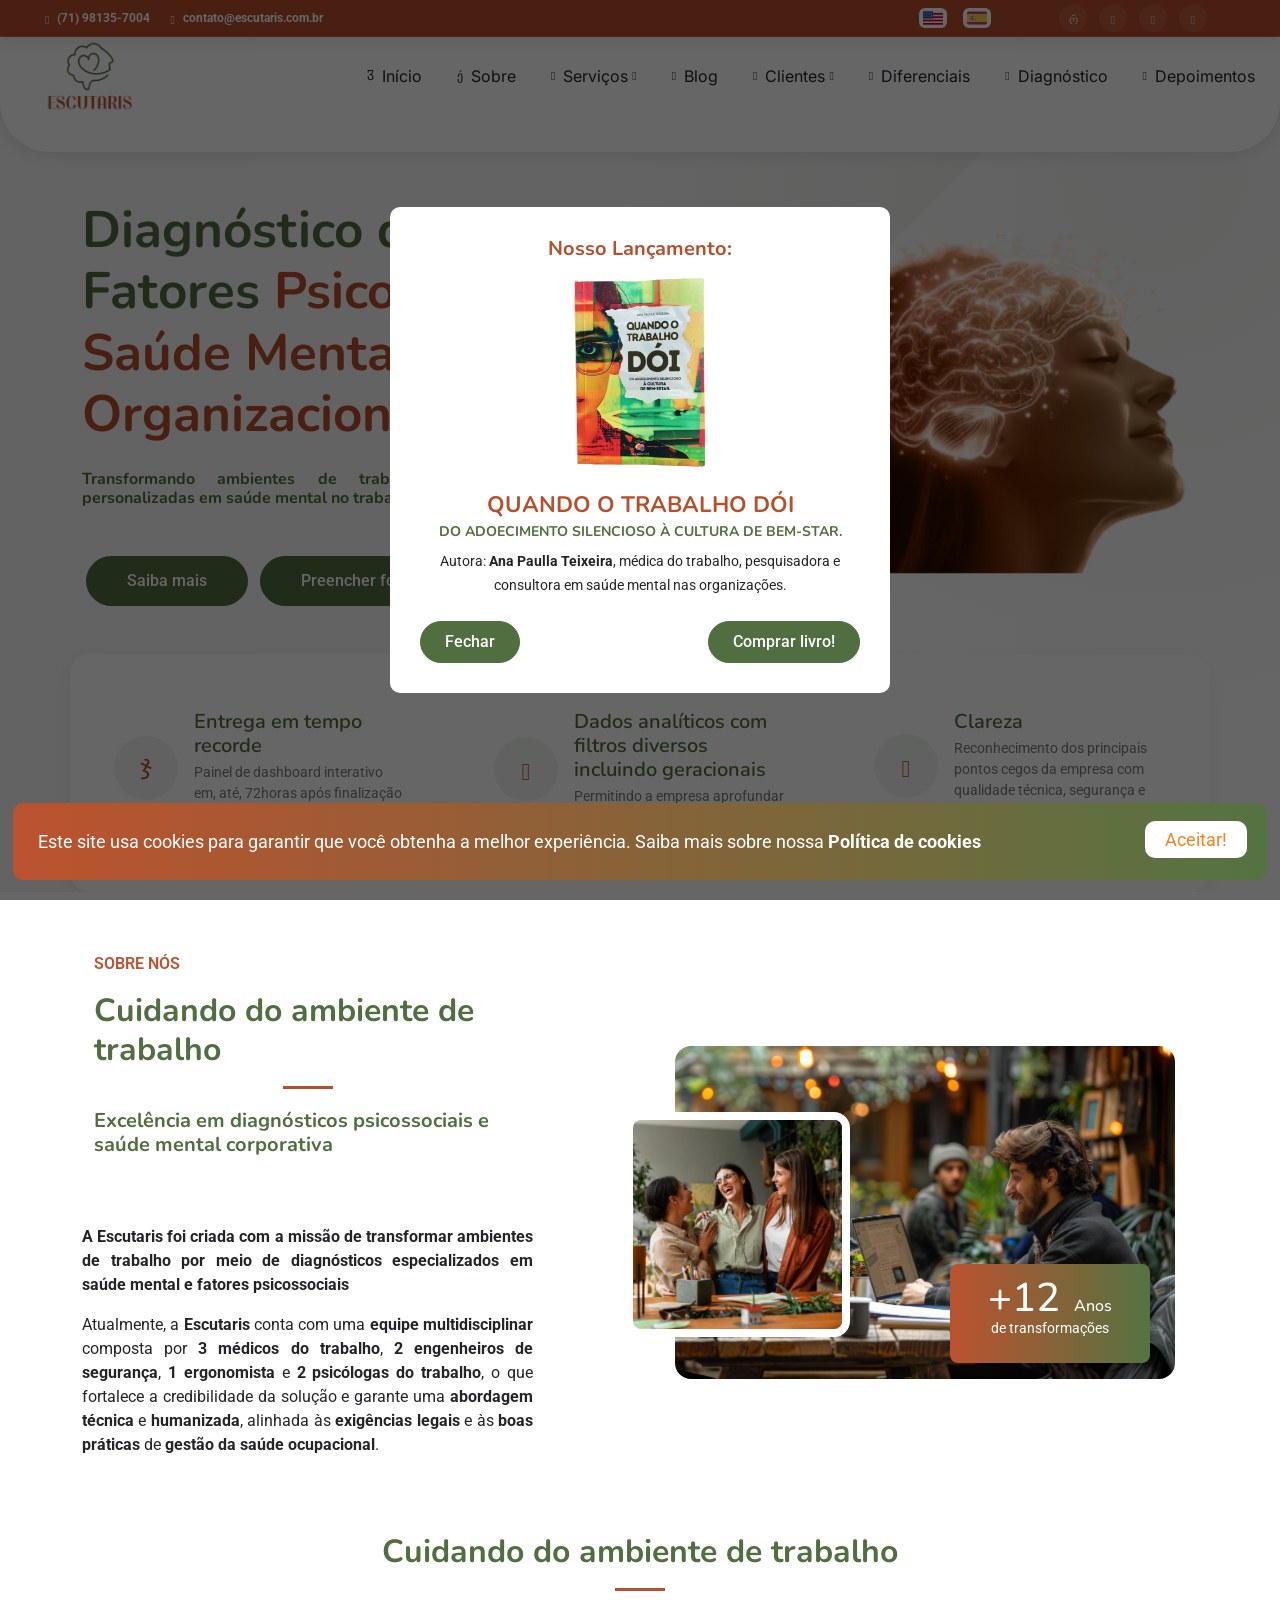
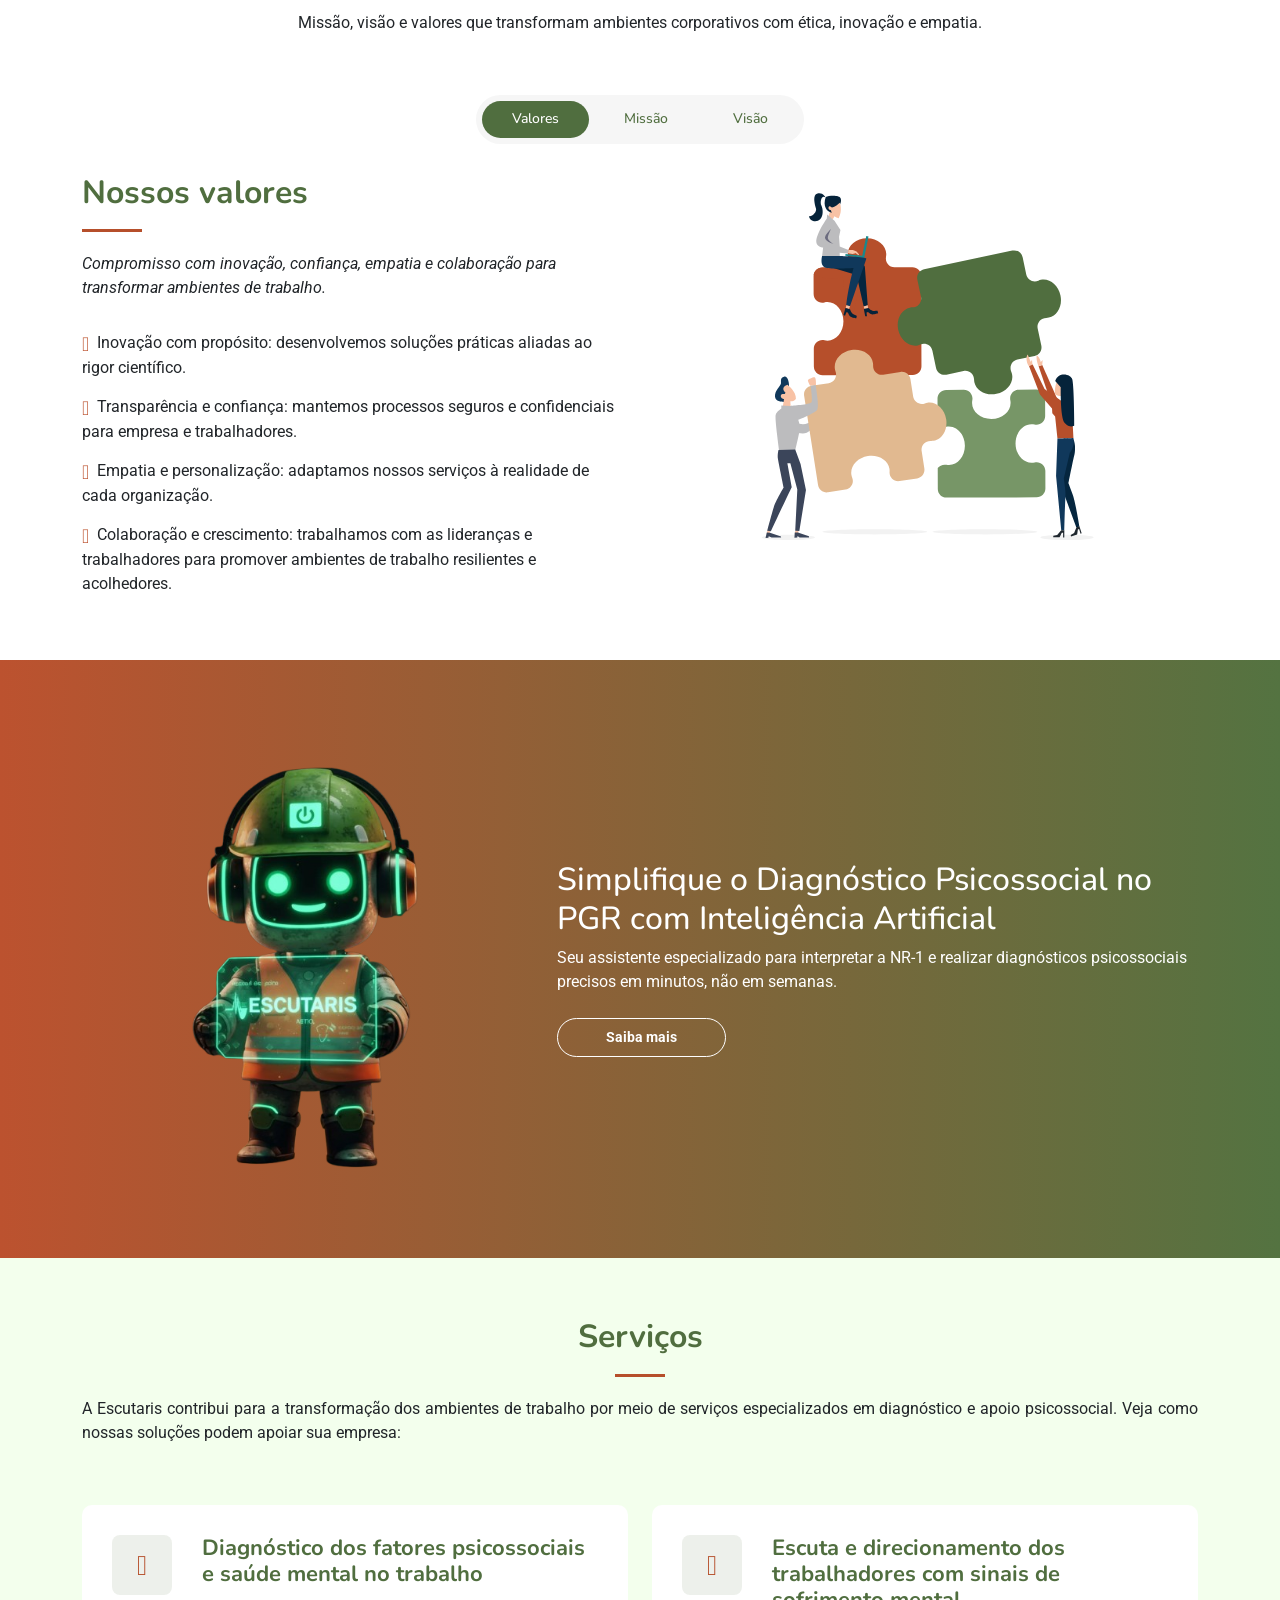
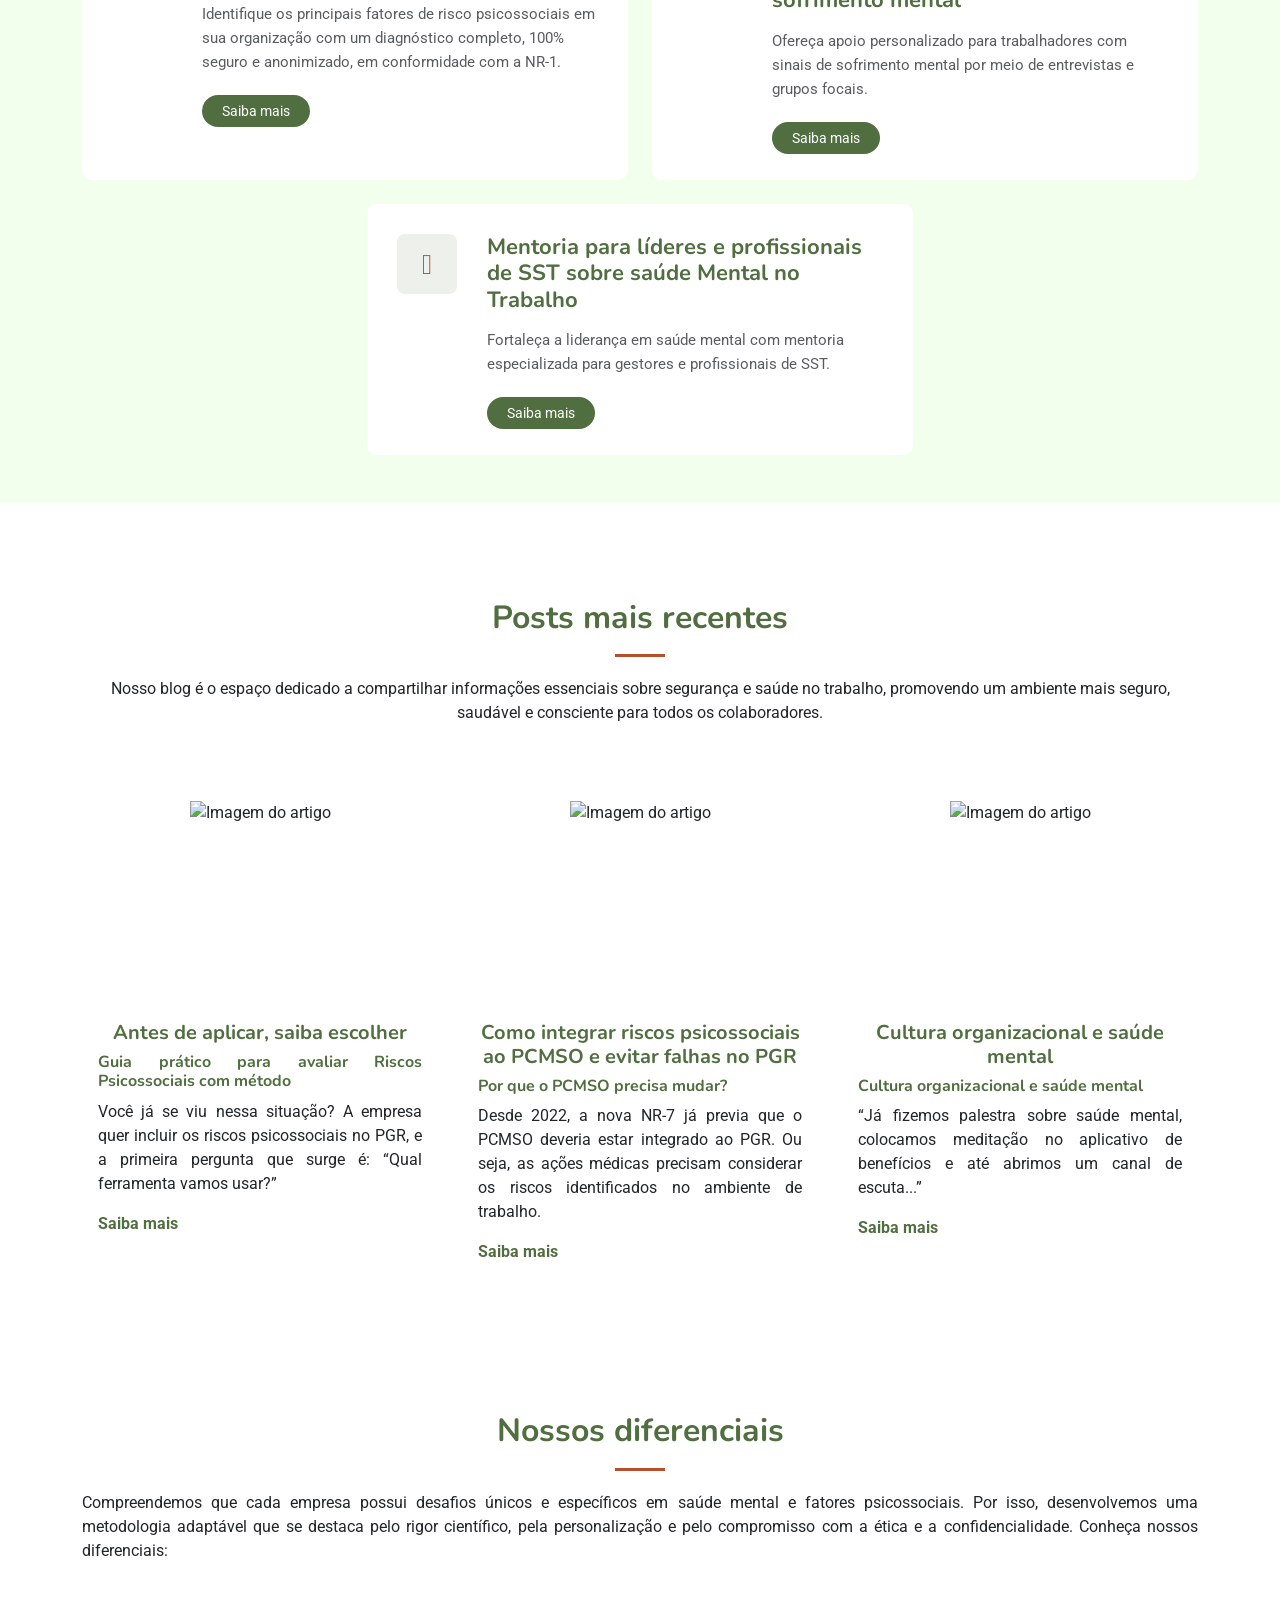
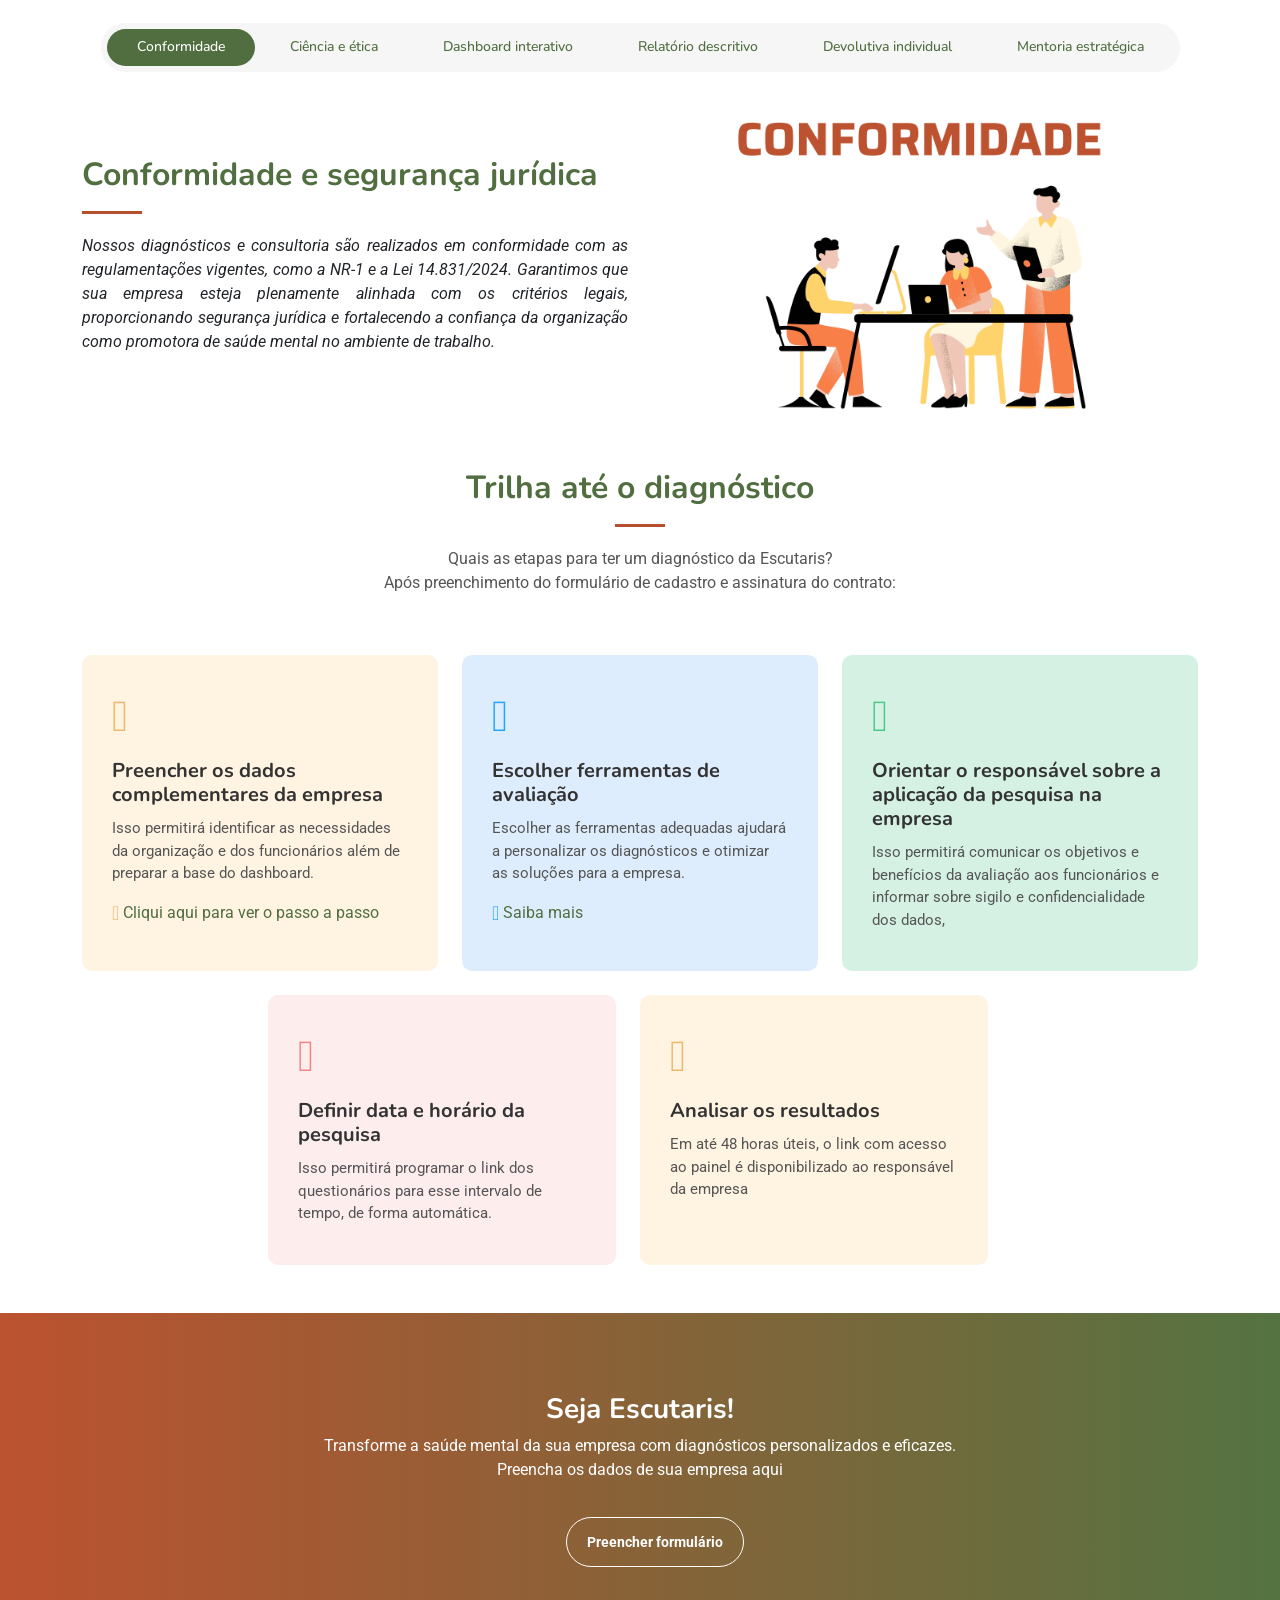
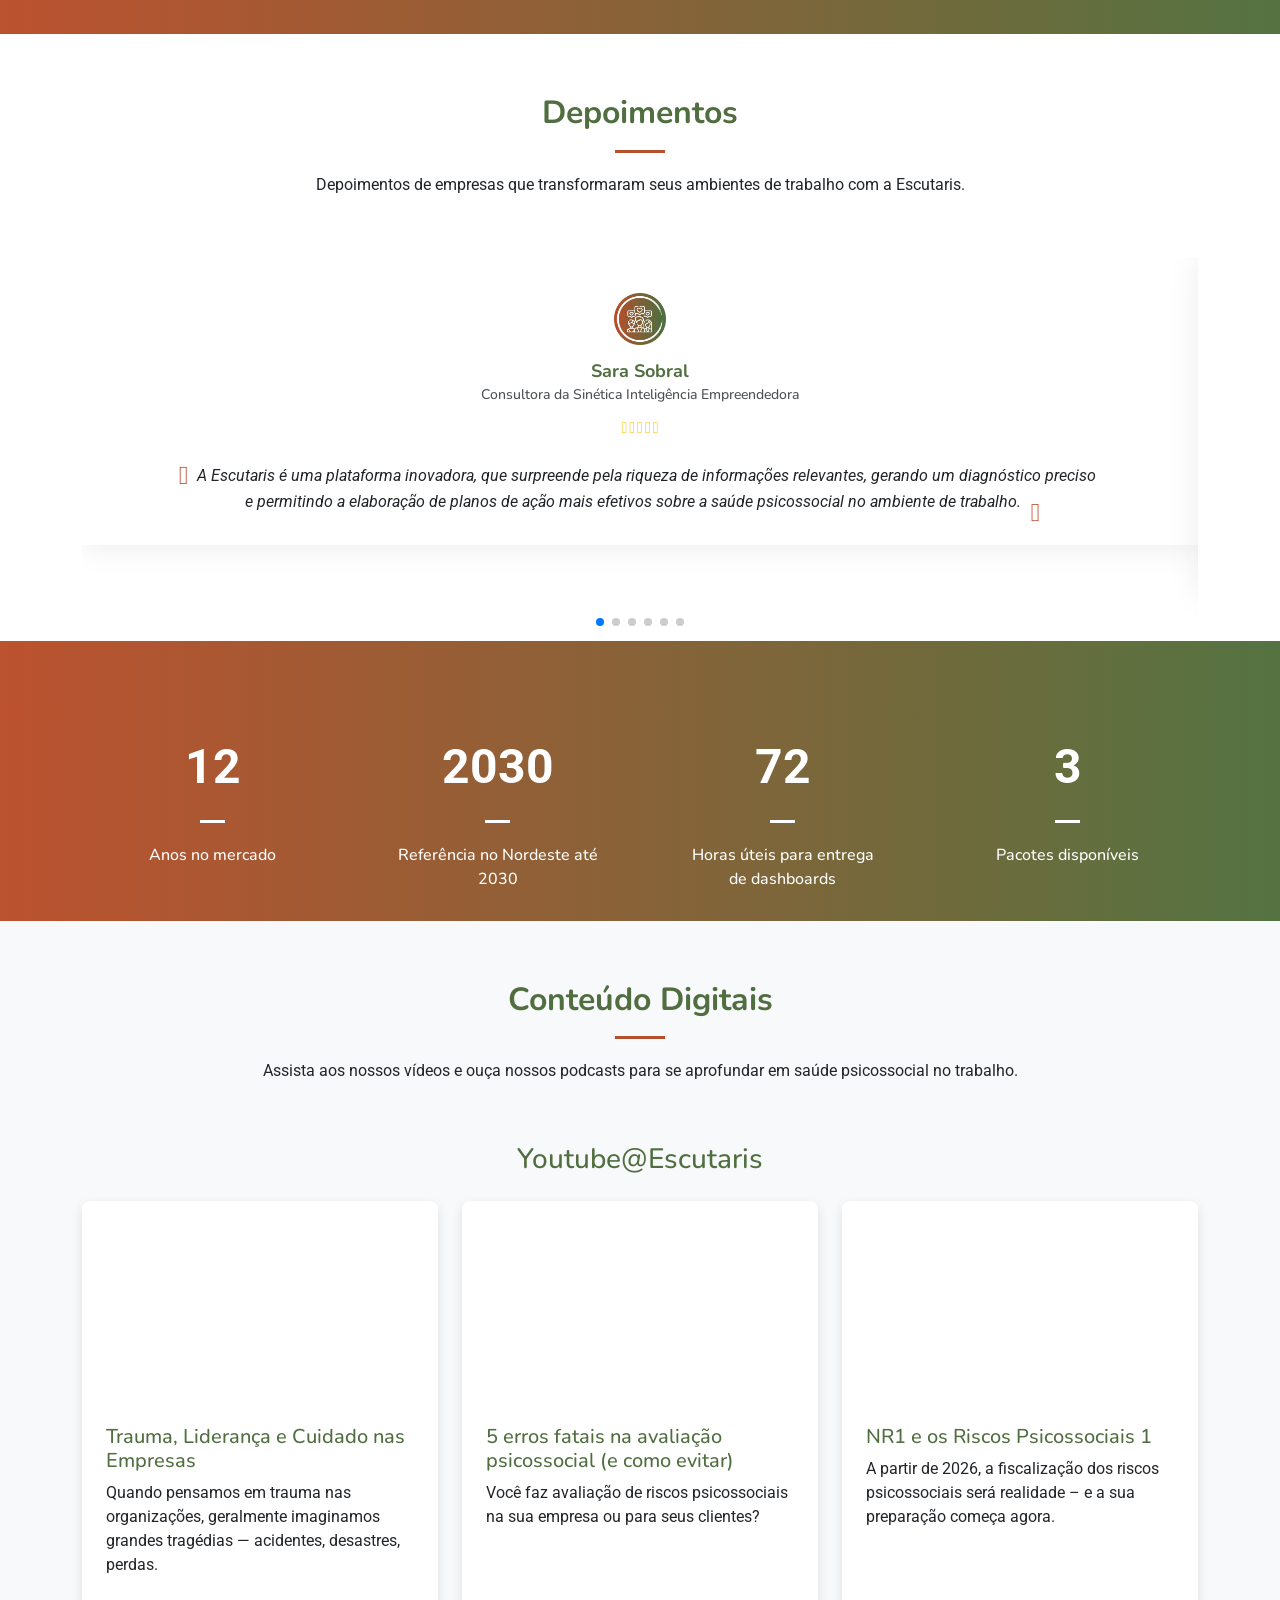
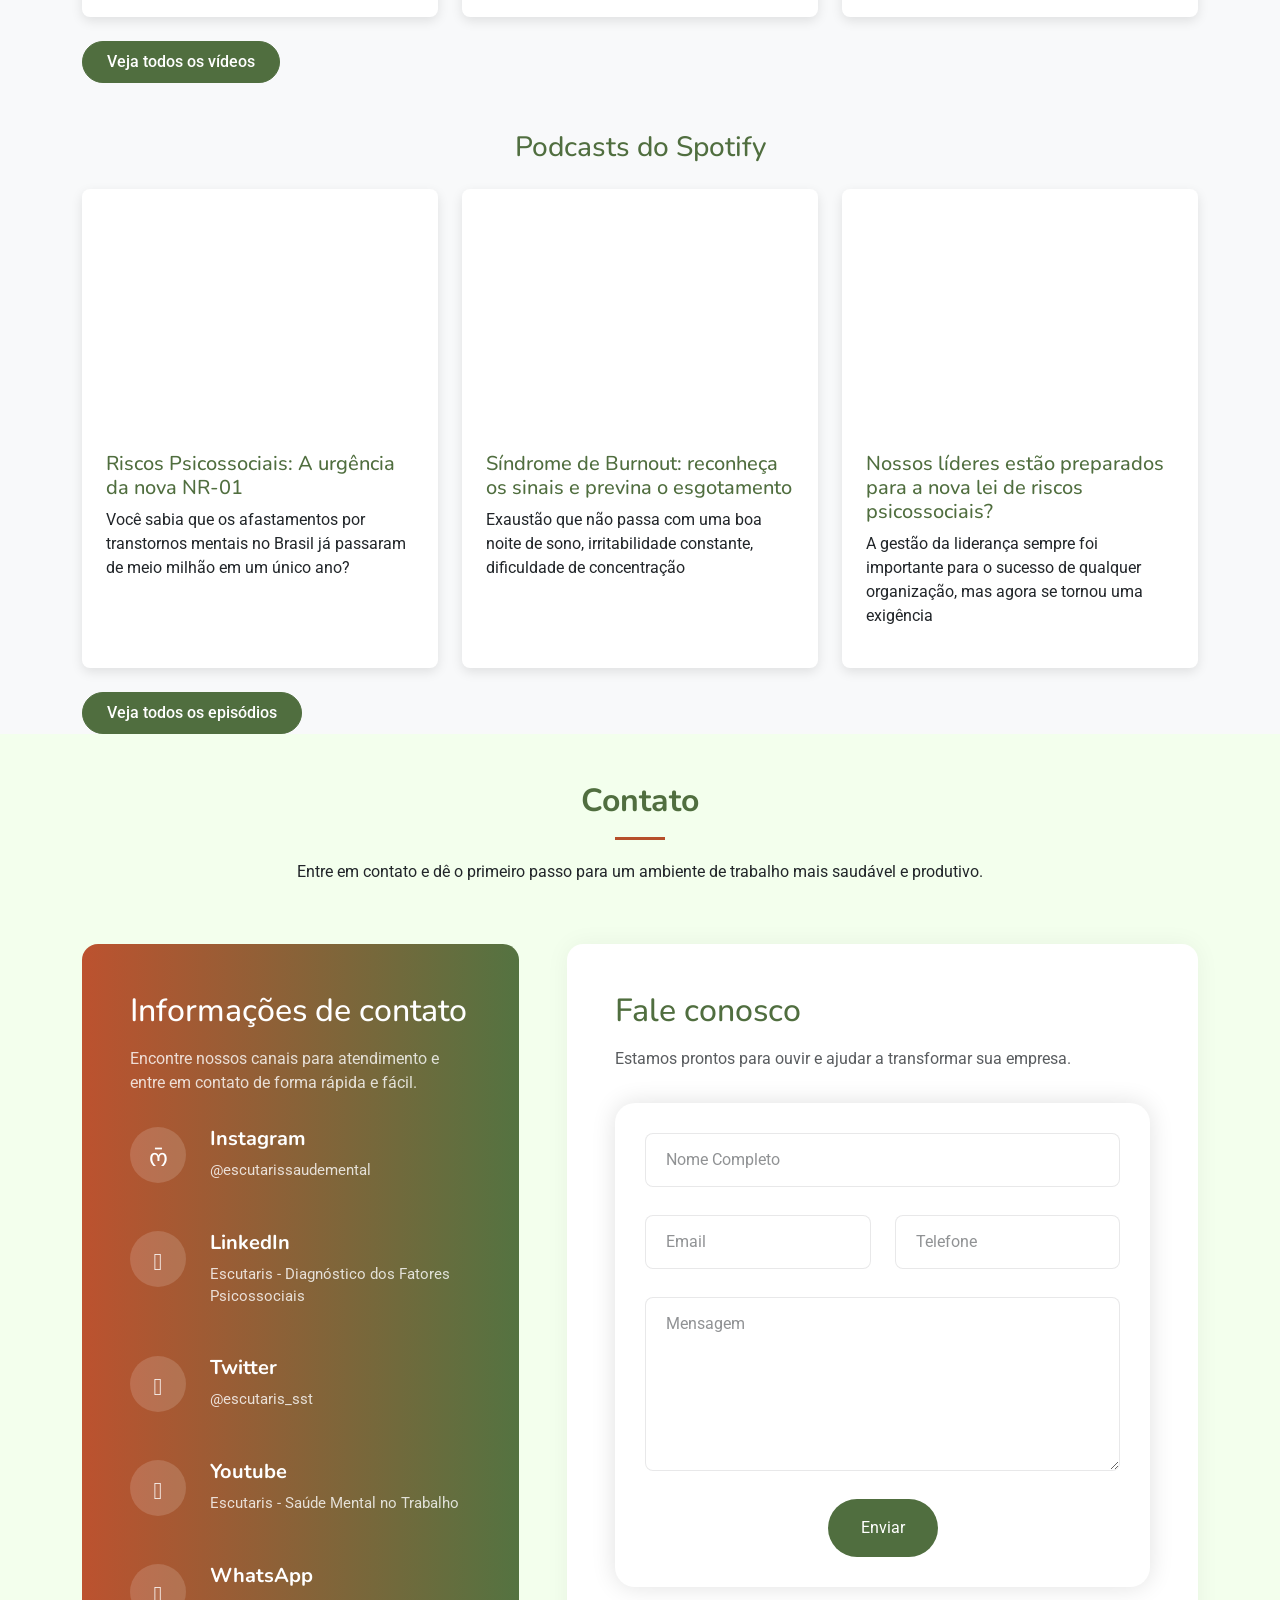
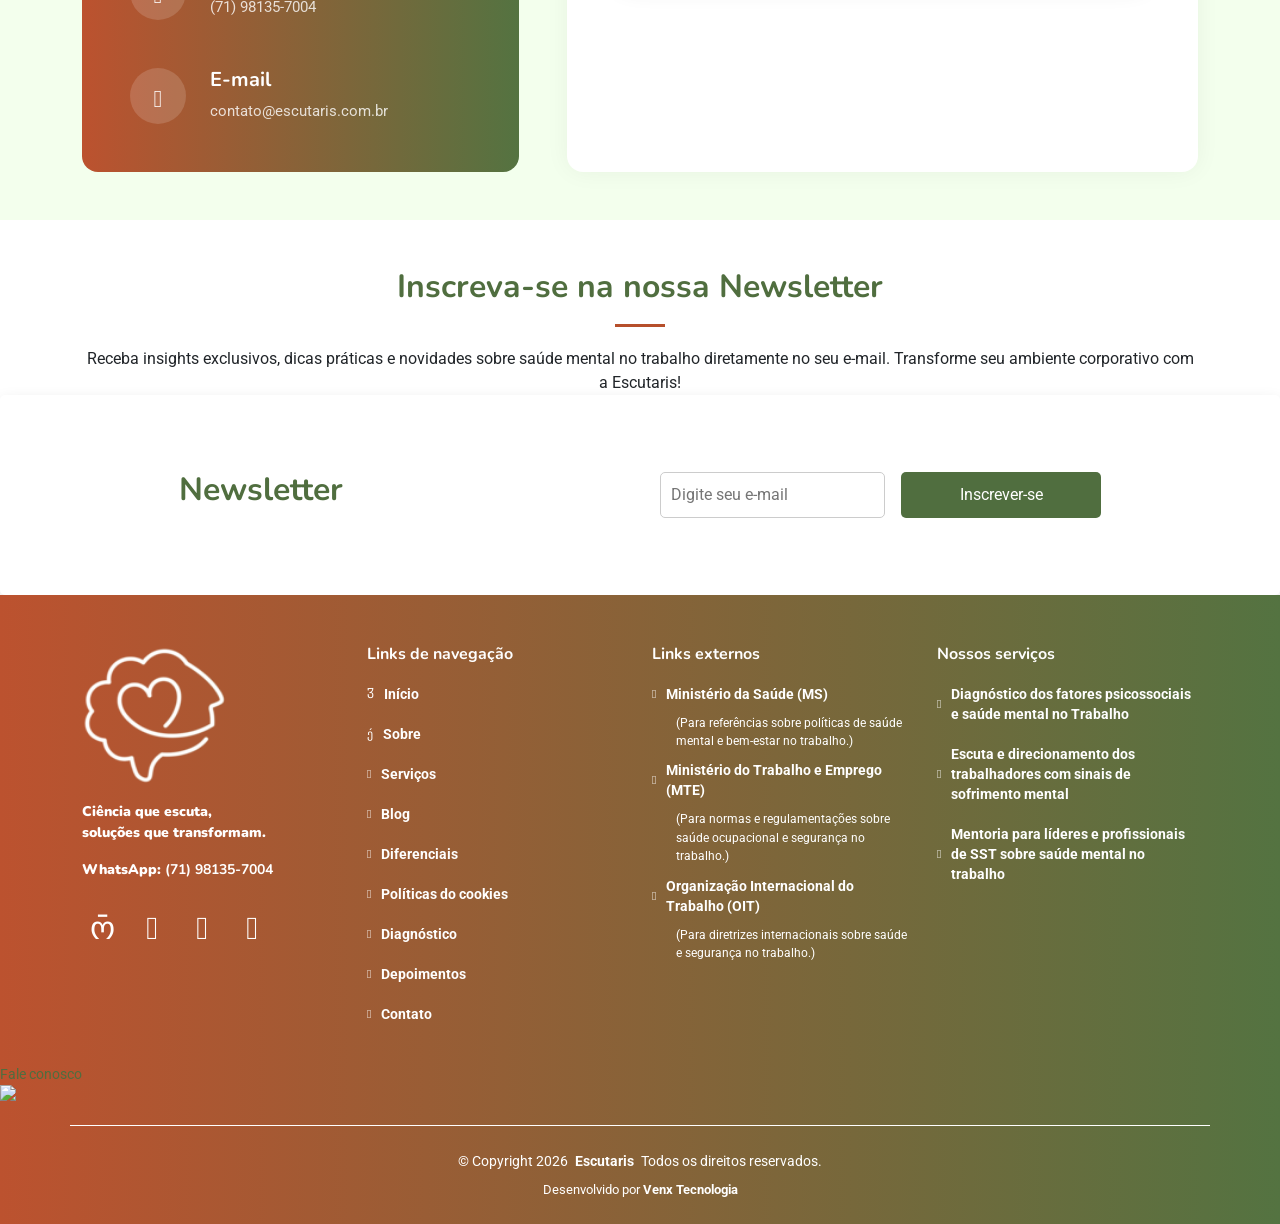
==== index.html @ 9916b284 "Initial clone of escutaris.com.br Co-Authored-By: Claude Sonnet 4.6 <noreply@anthropic.com>" ====
<!doctype html>
<html lang="pt-br">
  <head>
    <meta charset="utf-8" />
    <meta content="width=device-width, initial-scale=1.0" name="viewport" />

    <meta
      name="description"
      content="Diagnóstico dos Fatores Psicossociais, Saúde Mental e Clima Organizacional. Conheça a sua plataforma de BI orientada a dados!"
    />
    <!-- Keywords Aprimoradas -->
    <meta
      name="keywords"
      content="Escutaris, saúde mental corporativa, fatores psicossociais, diagnóstico organizacional, clima organizacional, bem-estar no trabalho, Dra. Ana Paula Teixeira, psicologia organizacional, gestão de saúde ocupacional, prevenção de burnout, qualidade de vida no trabalho, produtividade e saúde mental, análise psicossocial, ferramentas de diagnóstico organizacional"
    />
    <meta
      name="google-site-verification"
      content="google-site-verification=sATAlucOfeNUeeacHFWyegoC4knI8w6VWpetKAq-tic"
    />
    <title>
      Escutaris | Diagnóstico de Fatores Psicossociais e Saúde Mental
      Corporativa
    </title>
    <!-- Open Graph / Social Media -->
    <meta
      property="og:title"
      content="Escutaris | Saúde Mental e Clima Organizacional"
    />
    <meta
      property="og:description"
      content="Diagnóstico especializado em fatores psicossociais para ambientes de trabalho mais saudáveis e produtivos."
    />
    <meta property="og:type" content="website" />
    <meta property="og:url" content="https://www.escutaris.com.br" />
    <meta
      property="og:image"
      content="https://www.escutaris.com.br/assets/img/logo-escutaris-social.jpg"
    />
    <meta property="og:site_name" content="Escutaris" />

    <!-- Twitter Card -->
    <meta name="twitter:card" content="summary_large_image" />
    <meta
      name="twitter:title"
      content="Escutaris | Soluções em Saúde Mental Corporativa"
    />
    <meta
      name="twitter:description"
      content="Ferramentas científicas para diagnóstico e melhoria do clima organizacional e bem-estar no trabalho."
    />
    <meta
      name="twitter:image"
      content="https://www.escutaris.com.br/assets/img/logo-escutaris-twitter.jpg"
    />
    <!-- Google tag (gtag.js) -->
    <script
      async
      src="https://www.googletagmanager.com/gtag/js?id=AW-16879349391"
    ></script>
    <script>
      window.dataLayer = window.dataLayer || [];
      function gtag() {
        dataLayer.push(arguments);
      }
      gtag("js", new Date());

      gtag("config", "AW-16879349391");
    </script>
    <!-- Favicons -->
    <!-- <link href="assets/img/Group (4).png" rel="icon" />
    <link href="assets/img/apple-touch-icon.png" rel="apple-touch-icon" /> -->
    <!-- Canonical URL -->
    <link rel="canonical" href="index.html" />
    <link
      rel="shortcut icon"
      href="assets/img/logo-escutaris-removebg-preview.png"
      type="image/x-icon"
    />

    <!-- Fonts -->
    <link href="https://fonts.googleapis.com" rel="preconnect" />
    <link href="https://fonts.gstatic.com" rel="preconnect" crossorigin />
    <link
      href="https://fonts.googleapis.com/css2?family=Roboto:ital,wght@0,100;0,300;0,400;0,500;0,700;0,900;1,100;1,300;1,400;1,500;1,700;1,900&family=Inter:wght@100;200;300;400;500;600;700;800;900&family=Nunito:ital,wght@0,200;0,300;0,400;0,500;0,600;0,700;0,800;0,900;1,200;1,300;1,400;1,500;1,600;1,700;1,800;1,900&display=swap"
      rel="stylesheet"
    />

    <!-- Vendor CSS Files -->
    <link
      href="assets/vendor/bootstrap/css/bootstrap.min.css"
      rel="stylesheet"
    />

    <link
      href="assets/vendor/bootstrap-icons/bootstrap-icons.css"
      rel="stylesheet"
    />

    <link href="assets/vendor/aos/aos.css" rel="stylesheet" />

    <link
      href="assets/vendor/glightbox/css/glightbox.min.css"
      rel="stylesheet"
    />

    <link href="assets/vendor/swiper/swiper-bundle.min.css" rel="stylesheet" />

    <!-- Main CSS File -->
    <link href="assets/css/main.css" rel="stylesheet" />

    <!-- Schema Markup for Organization -->
    <script type="application/ld+json">
      {
        "@context": "https://schema.org",
        "@type": "Organization",
        "name": "Escutaris",
        "url": "https://www.escutaris.com.br",
        "logo": "https://www.escutaris.com.br/assets/img/logo-escutaris-removebg-preview.png",
        "description": "Plataforma de diagnóstico especializado em fatores psicossociais e saúde mental no ambiente de trabalho",
        "sameAs": [
          "https://www.linkedin.com/company/escutaris",
          "https://www.instagram.com/escutaris"
        ]
      }
    </script>

    <!-- CSS Crítico para elementos visíveis inicialmente (Hero e Topbar) -->
    <style>
      /* Estilos críticos mínimos para evitar layout shift e renderizar rápido */
      body {
        margin: 0;
        font-family: "Roboto", sans-serif;
        padding-top: 60px; /* Altura aproximada do header fixo */
      }
      .hero-image img {
        max-width: 100%;
        height: auto;
      }

      /* Garantir que imagens tenham dimensões */
      img {
        max-width: 100%;
        height: auto;
        display: block;
      }
      /* Estatísticas rápidas */
      .stats-row .stat-item {
        display: flex;
        align-items: center;
        gap: 1rem;
      }
      .stat-icon i {
        font-size: 2rem;
        color: #b64f2b;
      }
    </style>

    <script src="https://cdn.pagesense.io/js/919211394/00b4803addb94da7bd4c3125e5ad3792.js"></script>

  </head>

  <body class="index-page">
    <!-- Popup HTML -->
    <div id="escutaris-popup" class="popup-overlay">
      <div class="popup-content">
        <h5 class="fw-bold" style="color: #b64f2b">Nosso Lançamento:</h5>
        <img
          src="assets/img/livro.png"
          width="150"
          height="auto"
          class="m-auto"
          alt="Livro Quando o Trabalho Dói"
          loading="lazy"
        />
        <!-- <div class="mt-2">Nossas redes sociais</div> -->
        <!-- <div class="topbar-social justify-content-center">
          <a
            href="https://www.instagram.com/escutarissaudemental/"
            target="_blank"
            title="Instagram"
            ><i class="bi bi-instagram text-primary"></i
          ></a>
          <a
            href="https://www.linkedin.com/in/escutaris"
            target="_blank"
            title="Linkedin"
            ><i class="bi bi-linkedin text-primary"></i
          ></a>
          <a href="https://x.com/escutaris_sst" target="_blank" title="Twitter"
            ><i class="bi bi-twitter text-primary"></i
          ></a>
          <a
            href="https://www.youtube.com/@Escutaris"
            target="_blank"
            title="Youtube"
            ><i class="bi bi-youtube text-primary"></i
          ></a>
        </div> -->
        <h2 class="fw-bold mt-3 text-uppercase" style="color: #b64f2b">
          Quando o trabalho Dói
        </h2>
        <h6
          class="fw-bold text-uppercase"
          style="font-size: 14px; margin-top: -15px"
        >
          Do adoecimento silencioso à cultura de bem-star.
        </h6>
        <small class=""
          >Autora: <strong>Ana Paulla Teixeira</strong>, médica do trabalho,
          pesquisadora e consultora em saúde mental nas organizações.</small
        >

        <div class="d-flex justify-content-between mt-4">
          <button class="btn btn-danger btn btn-primary" onclick="closePopup()">
            Fechar
          </button>
          <a
            href="https://www.praxedeslivros.com/quando-o-trabalho-doi-do-adoecimento-silencioso-a-cultura-de-bem-estar-1-ed2025"
            target="_blank"
            class="btn btn-primary"
            ><i class="fa fa-spotify"></i> Comprar livro!</a
          >
        </div>
      </div>
    </div>

    <!-- Popup HTML -->
    <!-- <div id="escutaris-popup" class="popup-overlay">
      <div class="popup-content">
        <img
          src="assets/img/logo-cookies-removebg-preview.png"
          width="150px"
          alt=""
        />
        <div class="mt-2">Nossas redes sociais</div>
        <div class="topbar-social justify-content-center">
          <a
            href="https://www.instagram.com/escutarissaudemental/"
            target="_blank"
            title="Instagram"
            ><i class="bi bi-instagram text-primary"></i
          ></a>
          <a
            href="https://www.linkedin.com/in/escutaris"
            target="_blank"
            title="Linkedin"
            ><i class="bi bi-linkedin text-primary"></i
          ></a>
          <a href="https://x.com/escutaris_sst" target="_blank" title="Twitter"
            ><i class="bi bi-twitter text-primary"></i
          ></a>
          <a
            href="https://www.youtube.com/@Escutaris"
            target="_blank"
            title="Youtube"
            ><i class="bi bi-youtube text-primary"></i
          ></a>
        </div>
        <img
          src="assets/img/pop-up-removebg-preview.png"
          alt="Imagem Escutaris"
          class="popup-image"
        />
        <h2 class="fw-bold mt-3" style="color: #b64f2b">
          Bastidores Emocionais Corporativos
        </h2>
        <h5 class="fw-bold">Desvendando o Guia Oficial:</h5>
        <p class="">Fatores Psicossociais e a Nova NR-1</p>

        <div class="d-flex justify-content-between">
          <button class="btn btn-danger btn btn-primary" onclick="closePopup()">
            Fechar
          </button>
          <a
            href="https://open.spotify.com/episode/48g8g6cFAh7QSJmAu8zU9H?si=Whg3_ll3RIe4-dl4s2gVeA"
            target="_blank"
            class="btn btn-primary"
            ><i class="fa fa-spotify"></i> Ouvir no Spotify</a
          >
        </div>
      </div>
    </div> -->

    <!-- HTML da TopBar -->
    <div class="topbar-premium" id="topbar-premium">
      <div class="topbar-content">
        <div class="topbar-left">
          <!-- <span class="topbar-promo">
            <i class="fas fa-gift"></i> PROMOÇÃO ESPECIAL: 20% OFF HOJE
          </span> -->
          <a
            href="https://api.whatsapp.com/send?phone=5571981357004&text=Olá, gostaria de saber mais sobre seus serviços!"
            target="_blank"
            class="text-white fw-bold"
          >
            <div class="topbar-contact">
              <i class="bi bi-whatsapp text-white"></i>
              <span>(71) 98135-7004 </span>
            </div>
          </a>
          <a
            href="mailto:contato@escutaris.com.br?subject=Orçamento&body=Gostaria de solicitar um orçamento para:"
            class="text-white fw-bold"
          >
            <div class="topbar-contact">
              <i class="bi bi-envelope text-white"></i>
              <span>contato@escutaris.com.br</span>
            </div>
          </a>
        </div>

        <div class="topbar-right">
          <div class="d-flex flex-column">
            <div class="d-flex mx-lg-5">
              <div class="bg-white rounded px-1">
                <a
                  href="index.html#"
                  onclick="
                    doGTranslate('pt|en');
                    return false;
                  "
                  title="English"
                  class="gflag text-translator nturl"
                >
                  <img
                    src="assets/img/estadosunidos.png"
                    width="20"
                    height="20"
                    alt="English"
                  />
                </a>
              </div>

              <div class="mx-2"></div>

              <div class="bg-white rounded px-1">
                <a
                  href="index.html#"
                  onclick="
                    doGTranslate('pt|es');
                    return false;
                  "
                  title="French"
                  class="gflag text-translator nturl"
                >
                  <img
                    src="assets/img/espanha.svg"
                    width="20"
                    height="20"
                    alt="Espanha"
                  />
                </a>
              </div>
            </div>
          </div>
          <div class="topbar-social">
            <a
              href="https://www.instagram.com/escutarissaudemental/"
              target="_blank"
              title="Instagram"
              ><i class="bi bi-instagram"></i
            ></a>
            <a
              href="https://www.linkedin.com/in/escutaris"
              target="_blank"
              title="Linkedin"
              ><i class="bi bi-linkedin"></i
            ></a>
            <a
              href="https://x.com/escutaris_sst"
              target="_blank"
              title="Twitter"
              ><i class="bi bi-twitter text-white"></i
            ></a>
            <a
              href="https://www.youtube.com/@Escutaris"
              target="_blank"
              title="Youtube"
              ><i class="bi bi-youtube"></i
            ></a>
          </div>
          <button class="topbar-close" onclick="closeTopbar()" title="Fechar">
            <i class="fas fa-times"></i>
          </button>
        </div>
      </div>
    </div>


    <!-- Indicados para profissionais de SST e Líderes das empresas-->
    <header id="header" class="header d-flex align-items-center fixed-top">
      <div
        class="header-container container-fluid position-relative d-flex align-items-center justify-content-between py-3"
      >
        <a
          href="index.html"
          class="logo d-flex align-items-center me-auto me-xl-0"
        >
          <img
            src="assets/img/Logo&#32;Escutaris&#32;-&#32;Colorido.png"
            width="120"
            height="auto"
            alt="Logo Escutaris"
          />
        </a>

        <nav id="navmenu" class="navmenu">
          <ul>
            <li>
              <a href="index.html#" class="active"
                ><i class="bi bi-house-door me-2"></i>Início</a
              >
            </li>
            <li>
              <a href="index.html#sobre-nos"
                ><i class="bi bi-info-circle me-2"></i>Sobre</a
              >
            </li>
            <li class="dropdown">
              <a href="index.html#servicos">
                <i class="bi bi-briefcase me-2"></i><span>Serviços</span>
                <i class="bi bi-chevron-down toggle-dropdown ms-1"></i>
              </a>
              <ul>
                <li>
                  <a
                    href="diagnostico-dos-fatores-psicossociais-e-saude-mental-no-trabalho.html"
                  >
                    <i class="bi bi-clipboard-pulse me-2"></i>Diagnóstico dos
                    fatores psicossociais e saúde mental no trabalho
                  </a>
                </li>
                <li>
                  <a
                    href="escuta-e-direcionamento-dos-trabalhadores-com-sinais-de-sofrimento-mental.html"
                  >
                    <i class="bi bi-ear me-2"></i>Escuta e direcionamento dos
                    trabalhadores com sinais de sofrimento mental
                  </a>
                </li>
                <li>
                  <a
                    href="mentoria-para-lideres-e-profissionais-de-sst-sobre-saude-mental-no-trabalho.html"
                  >
                    <i class="bi bi-people me-2"></i>Mentoria para líderes e
                    profissionais de SST sobre saúde mental no trabalho
                  </a>
                </li>
              </ul>
            </li>
            <li>
              <a href="blog/blog.html"
                ><i class="bi bi-journal-text me-2"></i>Blog</a
              >
            </li>
            <li class="dropdown">
              <a href="index.html#">
                <i class="bi bi-person-check me-2"></i><span>Clientes</span>
                <i class="bi bi-chevron-down toggle-dropdown ms-1"></i>
              </a>
              <ul>
                <li>
                  <a
                    href="https://forms.zohopublic.com/escutaris/form/FRCADI02DADOSCLIENTE/formperma/_SnO2fY0hITLxxMX72D8CAo43LXGNdRBtnPpMnWy1Pw"
                    target="_blank"
                  >
                    <i class="bi bi-pencil-square me-2"></i>Preencher formulário
                  </a>
                </li>
                <li>
                  <a href="passo-a-passo-do-cliente.html" target="_blank">
                    <i class="bi bi-signpost me-2"></i>Passo a passo -
                    Formulário de cadastro de clientes
                  </a>
                </li>
              </ul>
            </li>
            <li>
              <a href="index.html#diferencias"
                ><i class="bi bi-stars me-2"></i>Diferenciais</a
              >
            </li>
            <li>
              <a href="index.html#diagnostico"
                ><i class="bi bi-clipboard-data me-2"></i>Diagnóstico</a
              >
            </li>
            <li>
              <a href="index.html#depoimentos"
                ><i class="bi bi-chat-quote me-2"></i>Depoimentos</a
              >
            </li>
            <!-- <li>
              <a href="#faq"><i class="bi bi-question-circle me-2"></i>FAQ</a>
            </li> -->
          </ul>
          <i class="mobile-nav-toggle d-xl-none bi bi-list"></i>
        </nav>
      </div>
    </header>

    <main class="main">
      <!-- Hero Section -->
      <section id="hero" class="hero">
        <div class="container">
          <div class="row align-items-center">
            <div class="col-lg-6">
              <div class="hero-content">
                <!-- <div class="company-badge mb-4">
                  <i class="bi bi-gear-fill me-2"></i>
                  Escutaris
                </div> -->

                <h1 class="mb-4">
                  Diagnóstico dos Fatores
                  <span class="accent-text"
                    >Psicossociais, Saúde Mental e Clima Organizacional
                  </span>
                </h1>

                <h5
                  class="mb-4 mb-md-5 fw-bold text-justify text-primary"
                  style="font-size: medium"
                >
                  Transformando ambientes de trabalho através de soluções
                  personalizadas em saúde mental no trabalho
                </h5>

                <div class="d-flex">
                  <div class="hero-buttons">
                    <a
                      href="https://api.whatsapp.com/send?phone=5571981357004&text=Olá, gostaria de saber mais sobre seus serviços"
                      class="btn btn-primary me-0 me-sm-2 mx-1"
                      target="_blank"
                      >Saiba mais</a
                    >
                  </div>
                  <div class="hero-buttons">
                    <a
                      target="_blank"
                      href="https://forms.zohopublic.com/escutaris/form/FRCADI02DADOSCLIENTE/formperma/_SnO2fY0hITLxxMX72D8CAo43LXGNdRBtnPpMnWy1Pw"
                      class="btn btn-primary me-0 me-sm-2 mx-1"
                    >
                      Preencher formulário
                    </a>
                  </div>
                </div>
              </div>
            </div>

            <div class="col-lg-6">
              <div
                class="hero-image d-flex justify-content-end"
                data-aos="zoom-out"
              >
                <img
                  src="assets/img/banner_principal.png"
                  width="400"
                  height="400"
                  alt="Hero Image"
                  class="img-fluid rounded-5"
                  style="transform: scale(1.1)"
                  loading="eager"
                  fetchpriority="high"
                />
              </div>
            </div>
          </div>

          <div
            class="row stats-row gy-4 mt-5 justify-content-center"
            data-aos="fade-up"
          >
            <div class="col-lg-4 col-md-6">
              <div class="stat-item">
                <div class="stat-icon">
                  <i class="bi bi-hourglass-split"></i>
                </div>
                <div class="stat-content">
                  <h4>Entrega em tempo recorde</h4>
                  <p class="mb-0">
                    Painel de dashboard interativo em, até, 72horas após
                    finalização da pesquisa.
                  </p>
                </div>
              </div>
            </div>
            <div class="col-lg-4 col-md-6">
              <div class="stat-item">
                <div class="stat-icon">
                  <i class="bi bi-search"></i>
                </div>
                <div class="stat-content">
                  <h4>
                    Dados analíticos com filtros diversos incluindo geracionais
                  </h4>
                  <p class="mb-0">
                    Permitindo a empresa aprofundar a compreensão da sua
                    realidade.
                  </p>
                </div>
              </div>
            </div>
            <div class="col-lg-4 col-md-6">
              <div class="stat-item">
                <div class="stat-icon">
                  <i class="bi bi-graph-up"></i>
                </div>
                <div class="stat-content">
                  <h4>Clareza</h4>
                  <p class="mb-0">
                    Reconhecimento dos principais pontos cegos da empresa com
                    qualidade técnica, segurança e simplicidade.
                  </p>
                </div>
              </div>
            </div>
          </div>
        </div>
      </section>
      <!-- /Hero Section -->

      <!-- About Section -->
      <section id="sobre-nos" class="about section">
        <div class="container" data-aos="fade-up" data-aos-delay="100">
          <div class="row gy-4 align-items-center justify-content-between">
            <div class="col-xl-5" data-aos="fade-up" data-aos-delay="200">
              <!-- Section Title -->
              <div
                class="container section-title text-start"
                data-aos="fade-up"
              >
                <span class="about-meta text-secundary">SOBRE NÓS</span>
                <h2>Cuidando do ambiente de trabalho</h2>
                <h5 class="fw-bold">
                  Excelência em diagnósticos psicossociais e saúde mental
                  corporativa
                </h5>
              </div>
              <!-- End Section Title -->

              <p class="text-justify">
                <strong
                  >A Escutaris foi criada com a missão de transformar ambientes
                  de trabalho por meio de diagnósticos especializados em saúde
                  mental e fatores psicossociais</strong
                >
              </p>
              <!-- <p class="text-justify">
                Presidida por <strong>Cecília Oliveira</strong>,
                <strong>mestre em Gestão de Pessoas</strong> e
                <strong>Administradora</strong>, a Escutaris conta atualmente
                com uma rede qualificada de profissionais parceiros, que
                contribuem para que essa solução seja inovadora, ética e
                adaptada ao perfil de cada empresa.
              </p>
              <p class="text-justify">
                A ideia de desenvolver a <strong>Escutaris</strong> para o
                mercado surgiu a partir de uma mentoria realizada com a Dra.
                Ana, médica do trabalho e membro da <strong>ICOH</strong> –
                <strong>International Commission on Occupational Health</strong
                >, cuja trajetória profissional abrange uma
                <strong>sólida experiência</strong> em
                <strong>Saúde Integrativa</strong> e <strong>Bem-Estar</strong>,
                <strong>Psiquiatria</strong>, <strong>Administração</strong> e
                <strong>Ergonomia</strong>. Além disso, ela possui
                <strong>MBA</strong> em <strong>Gestão de Saúde</strong>,
                destacando seu compromisso com a excelência e a inovação na
                promoção de ambientes corporativos mais saudáveis e produtivos.
              </p> -->
              <p class="text-justify">
                Atualmente, a <strong>Escutaris</strong> conta com uma
                <strong>equipe multidisciplinar</strong> composta por
                <strong>3 médicos do trabalho</strong>,
                <strong>2 engenheiros de segurança</strong>,
                <strong>1 ergonomista</strong> e
                <strong>2 psicólogas do trabalho</strong>, o que fortalece a
                credibilidade da solução e garante uma
                <strong>abordagem técnica</strong> e
                <strong>humanizada</strong>, alinhada às
                <strong>exigências legais</strong> e às
                <strong>boas práticas</strong> de
                <strong>gestão da saúde ocupacional</strong>.
              </p>
            </div>

            <div
              class="col-xl-6 d-flex justify-content-center align-content-center"
              data-aos="fade-up"
            >
              <div class="image-wrapper">
                <div
                  class="images position-relative"
                  data-aos="zoom-out"
                  data-aos-delay="400"
                >
                  <img
                    src="assets/img/about-5.webp"
                    width="500"
                    height="300"
                    alt="Business Meeting"
                    class="img-fluid main-image rounded-4"
                    loading="lazy"
                  />
                  <img
                    src="assets/img/about-2.webp"
                    width="200"
                    height="150"
                    alt="Team Discussion"
                    class="img-fluid small-image rounded-4 position-absolute bottom-0 end-0"
                    loading="lazy"
                  />
                </div>
                <div class="experience-badge floating bg-metricas">
                  <h3>+12 <span>Anos</span></h3>
                  <p>de transformações</p>
                </div>
              </div>
            </div>
          </div>
        </div>
      </section>
      <!-- /About Section -->

      <!-- Features Section -->
      <section class="features section">
        <!-- Section Title -->
        <div class="container section-title" data-aos="fade-up">
          <h2>Cuidando do ambiente de trabalho</h2>
          <p>
            Missão, visão e valores que transformam ambientes corporativos com
            ética, inovação e empatia.
          </p>
        </div>
        <!-- End Section Title -->

        <div class="container">
          <div class="d-flex justify-content-center">
            <ul class="nav nav-tabs" data-aos="fade-up" data-aos-delay="100">
              <!-- End tab nav item -->
              <li class="nav-item">
                <a
                  class="nav-link active"
                  data-bs-toggle="tab"
                  data-bs-target="#features-tab-1"
                >
                  <h4>Valores</h4>
                </a>
              </li>
              <!-- End tab nav item -->
              <li class="nav-item">
                <a
                  class="nav-link show"
                  data-bs-toggle="tab"
                  data-bs-target="#features-tab-2"
                >
                  <h4>Missão</h4> </a
                ><!-- End tab nav item -->
              </li>
              <li class="nav-item">
                <a
                  class="nav-link"
                  data-bs-toggle="tab"
                  data-bs-target="#features-tab-3"
                >
                  <h4>Visão</h4>
                </a>
              </li>
            </ul>
          </div>

          <div class="tab-content" data-aos="fade-up" data-aos-delay="200">
            <div class="tab-pane fade active show" id="features-tab-1">
              <div class="row">
                <div
                  class="col-lg-6 order-2 order-lg-1 mt-3 mt-lg-0 d-flex flex-column"
                >
                  <h3>Nossos valores</h3>
                  <p class="fst-italic">
                    Compromisso com inovação, confiança, empatia e colaboração
                    para transformar ambientes de trabalho.
                  </p>
                  <ul>
                    <li>
                      <i class="bi bi-check2-all text-secundary"></i>
                      <span
                        >Inovação com propósito: desenvolvemos soluções práticas
                        aliadas ao rigor científico.</span
                      >
                    </li>
                    <li>
                      <i class="bi bi-check2-all text-secundary"></i>
                      <span
                        >Transparência e confiança: mantemos processos seguros e
                        confidenciais para empresa e trabalhadores.</span
                      >
                    </li>
                    <li>
                      <i class="bi bi-check2-all text-secundary"></i>
                      <span
                        >Empatia e personalização: adaptamos nossos serviços à
                        realidade de cada organização.</span
                      >
                    </li>
                    <li>
                      <i class="bi bi-check2-all text-secundary"></i>
                      <span
                        >Colaboração e crescimento: trabalhamos com as
                        lideranças e trabalhadores para promover ambientes de
                        trabalho resilientes e acolhedores.</span
                      >
                    </li>
                  </ul>
                </div>
                <div class="col-lg-6 order-1 order-lg-2 text-center">
                  <img
                    src="assets/img/features-illustration-2.svg"
                    alt="features illustration"
                    class="img-fluid"
                  />
                </div>
              </div>
            </div>
            <!-- End tab content item -->

            <div class="tab-pane fade" id="features-tab-2">
              <div class="row">
                <div
                  class="col-lg-6 order-2 order-lg-1 mt-3 mt-lg-0 d-flex flex-column"
                >
                  <h3>Nossa missão</h3>
                  <p class="fst-italic">
                    Democratizar o acesso qualificado a diagnósticos de saúde
                    mental no trabalho e fatores psicossociais, promovendo
                    ambientes de trabalho mais seguros e saudáveis e em
                    conformidade com a legislação.
                  </p>
                  <ul>
                    <li>
                      <i class="bi bi-check2-all text-secundary"></i>
                      <span
                        >Garantir diagnósticos acessíveis e qualificados em
                        saúde mental e fatores psicossociais no ambiente de
                        trabalho.</span
                      >
                    </li>
                    <li>
                      <i class="bi bi-check2-all text-secundary"></i>
                      <span
                        >Promover espaços de trabalho seguros, saudáveis e
                        alinhados às exigências legais.</span
                      >
                    </li>
                  </ul>
                </div>
                <div class="col-lg-6 order-1 order-lg-2 text-center">
                  <img
                    src="assets/img/features-illustration-1.svg"
                    alt="features illustration"
                    class="img-fluid"
                  />
                </div>
              </div>
            </div>
            <!-- End tab content item -->

            <div class="tab-pane fade" id="features-tab-3">
              <div class="row">
                <div
                  class="col-lg-6 order-2 order-lg-1 mt-3 mt-lg-0 d-flex flex-column"
                >
                  <h3>Nossa visão</h3>

                  <p class="fst-italic">
                    Ser referência em diagnósticos de saúde mental corporativa
                    para pequenas e médias empresas, consolidando-se como um dos
                    principais nomes em saúde ocupacional no Nordeste até 2030.
                  </p>
                  <ul>
                    <li>
                      <i class="bi bi-check2-all text-secundary"></i>
                      <span
                        >Tornar-se referência em diagnósticos de saúde mental
                        corporativa para pequenas e médias empresas.</span
                      >
                    </li>
                    <li>
                      <i class="bi bi-check2-all text-secundary"></i>
                      <span
                        >Consolidar liderança em saúde ocupacional no Nordeste
                        até 2030.</span
                      >
                    </li>
                  </ul>
                </div>
                <div class="col-lg-6 order-1 order-lg-2 text-center">
                  <img
                    src="assets/img/features-illustration-3.svg"
                    alt="features illustration"
                    class="img-fluid"
                  />
                </div>
              </div>
            </div>
            <!-- End tab content item -->
          </div>
        </div>
      </section>
      <!-- /Features Section -->

      <!-- Call To Action 2 Section -->
      <section
        id="call-to-action-2"
        class="call-to-action-2 section bg-metricas mt-5"
      >
        <div class="container">
          <div class="row d-flex justify-content-center align-content-center">
            <div class="col-lg-5 d-flex justify-content-center mb-lg-0 mb-3">
              <img
                src="assets/img/mascote_removebg-preview.png"
                width="350"
                height="auto"
                alt="Mascote Escutaris"
                loading="lazy"
              />
            </div>
            <div class="col-lg-7 m-auto">
              <div class="" data-aos="zoom-in" data-aos-delay="100">
                <div class="">
                  <div class="text-center">
                    <h2 class="text-white text-start">
                      Simplifique o Diagnóstico Psicossocial no PGR com
                      Inteligência Artificial
                    </h2>
                    <p class="text-white text-start">
                      Seu assistente especializado para interpretar a NR-1 e
                      realizar diagnósticos psicossociais precisos em minutos,
                      não em semanas.
                    </p>
                    <div class="d-flex justify-content-start">
                      <a
                        target="_blank"
                        class="btn-getstarted-cta py-2 px-5 mt-2"
                        href="https://lazblivb.manus.space/"
                        style="margin-left: 0px"
                        >Saiba mais</a
                      >
                    </div>
                  </div>
                </div>
              </div>
            </div>
          </div>
        </div>
      </section>
      <!-- /Call To Action 2 Section -->

      <!-- Services Section -->
      <section id="servicos" class="services section light-background pb-5">
        <!-- Section Title -->
        <div class="container section-title" data-aos="fade-up">
          <h2>Serviços</h2>
          <p class="text-justify">
            A Escutaris contribui para a transformação dos ambientes de trabalho
            por meio de serviços especializados em diagnóstico e apoio
            psicossocial. Veja como nossas soluções podem apoiar sua empresa:
          </p>
        </div>
        <!-- End Section Title -->

        <div class="container" data-aos="fade-up" data-aos-delay="100">
          <div class="row g-4">
            <div class="col-lg-6" data-aos="fade-up" data-aos-delay="100">
              <div class="service-card d-flex">
                <div class="icon flex-shrink-0">
                  <i class="bi bi-activity"></i>
                </div>
                <div>
                  <h3>
                    Diagnóstico dos fatores psicossociais e saúde mental no
                    trabalho
                  </h3>
                  <p>
                    Identifique os principais fatores de risco psicossociais em
                    sua organização com um diagnóstico completo, 100% seguro e
                    anonimizado, em conformidade com a NR-1.
                  </p>
                  <a
                    href="diagnostico-dos-fatores-psicossociais-e-saude-mental-no-trabalho.html"
                    target="_blank"
                    class="btn-getstarted"
                    >Saiba mais</a
                  >
                </div>
              </div>
            </div>
            <!-- End Service Card -->

            <div class="col-lg-6" data-aos="fade-up" data-aos-delay="200">
              <div class="service-card d-flex">
                <div class="icon flex-shrink-0">
                  <i class="bi bi-diagram-3"></i>
                </div>
                <div>
                  <h3>
                    Escuta e direcionamento dos trabalhadores com sinais de
                    sofrimento mental
                  </h3>
                  <p>
                    Ofereça apoio personalizado para trabalhadores com sinais de
                    sofrimento mental por meio de entrevistas e grupos focais.
                  </p>
                  <a
                    href="escuta-e-direcionamento-dos-trabalhadores-com-sinais-de-sofrimento-mental.html"
                    target="_blank"
                    class="btn-getstarted"
                    >Saiba mais</a
                  >
                </div>
              </div>
            </div>
            <!-- End Service Card -->

            <div class="col-lg-6 mx-auto" data-aos="fade-up">
              <div class="service-card d-flex">
                <div class="icon flex-shrink-0">
                  <i class="bi bi-easel"></i>
                </div>
                <div>
                  <h3>
                    Mentoria para líderes e profissionais de SST sobre saúde
                    Mental no Trabalho
                  </h3>
                  <p>
                    Fortaleça a liderança em saúde mental com mentoria
                    especializada para gestores e profissionais de SST.
                  </p>
                  <a
                    href="mentoria-para-lideres-e-profissionais-de-sst-sobre-saude-mental-no-trabalho.html"
                    target="_blank"
                    class="btn-getstarted"
                    >Saiba mais</a
                  >
                </div>
              </div>
            </div>
            <!-- End Service Card -->
          </div>
        </div>
      </section>
      <!-- /Services Section -->

      <div class="container py-5 pt-0" id="blog">
        <!-- Section Title -->
        <div class="container section-title mt-5 pt-5" data-aos="fade-up">
          <!-- <h2>Blog de Segurança e Saúde no Trabalho</h2> -->
          <h2>Posts mais recentes</h2>
          <p>
            Nosso blog é o espaço dedicado a compartilhar informações essenciais
            sobre segurança e saúde no trabalho, promovendo um ambiente mais
            seguro, saudável e consciente para todos os colaboradores.
          </p>
        </div>
        <!-- End Section Title -->
        <div class="row">
          <div class="container">
            <div class="row" id="blog-container">
              <!-- O conteúdo será injetado aqui pelo JavaScript -->
            </div>
          </div>
        </div>
      </div>

      <!-- Features Section -->
      <section id="diferencias" class="features section">
        <!-- Section Title -->
        <div class="container section-title" data-aos="fade-up">
          <h2>Nossos diferenciais</h2>
          <p class="text-justify">
            Compreendemos que cada empresa possui desafios únicos e específicos
            em saúde mental e fatores psicossociais. Por isso, desenvolvemos uma
            metodologia adaptável que se destaca pelo rigor científico, pela
            personalização e pelo compromisso com a ética e a confidencialidade.
            Conheça nossos diferenciais:
          </p>
        </div>
        <!-- End Section Title -->

        <div class="container">
          <div class="d-flex justify-content-center">
            <ul class="nav nav-tabs" data-aos="fade-up" data-aos-delay="100">
              <li class="nav-item">
                <a
                  class="nav-link active show"
                  data-bs-toggle="tab"
                  data-bs-target="#features-diferenciais-tab-1"
                >
                  <h4>Conformidade</h4>
                </a>
              </li>
              <!-- End tab nav item -->

              <li class="nav-item">
                <a
                  class="nav-link"
                  data-bs-toggle="tab"
                  data-bs-target="#features-diferenciais-tab-2"
                >
                  <h4>Ciência e ética</h4> </a
                ><!-- End tab nav item -->
              </li>
              <li class="nav-item">
                <a
                  class="nav-link"
                  data-bs-toggle="tab"
                  data-bs-target="#features-diferenciais-tab-3"
                >
                  <h4>Dashboard interativo</h4>
                </a>
              </li>
              <!-- End tab nav item -->
              <li class="nav-item">
                <a
                  class="nav-link"
                  data-bs-toggle="tab"
                  data-bs-target="#features-diferenciais-tab-4"
                >
                  <h4>Relatório descritivo</h4>
                </a>
              </li>
              <!-- End tab nav item -->
              <li class="nav-item">
                <a
                  class="nav-link"
                  data-bs-toggle="tab"
                  data-bs-target="#features-diferenciais-tab-5"
                >
                  <h4>Devolutiva individual</h4>
                </a>
              </li>
              <!-- End tab nav item -->
              <li class="nav-item">
                <a
                  class="nav-link"
                  data-bs-toggle="tab"
                  data-bs-target="#features-diferenciais-tab-6"
                >
                  <h4>Mentoria estratégica</h4>
                </a>
              </li>
              <!-- End tab nav item -->
            </ul>
          </div>

          <div class="tab-content" data-aos="fade-up" data-aos-delay="200">
            <div
              class="tab-pane fade active show"
              id="features-diferenciais-tab-1"
            >
              <div class="row">
                <div
                  class="col-lg-6 order-2 order-lg-1 mt-3 mt-lg-0 d-flex flex-column justify-content-center"
                >
                  <h3>Conformidade e segurança jurídica</h3>
                  <p class="fst-italic text-justify">
                    Nossos diagnósticos e consultoria são realizados em
                    conformidade com as regulamentações vigentes, como a NR-1 e
                    a Lei 14.831/2024. Garantimos que sua empresa esteja
                    plenamente alinhada com os critérios legais, proporcionando
                    segurança jurídica e fortalecendo a confiança da organização
                    como promotora de saúde mental no ambiente de trabalho.
                  </p>
                </div>
                <div class="col-lg-6 order-1 order-lg-2 text-center">
                  <img
                    src="assets/img/conformidade.png"
                    alt="Conformidade"
                    class="img-fluid"
                  />
                </div>
              </div>
            </div>
            <!-- End tab content item -->

            <div class="tab-pane fade" id="features-diferenciais-tab-2">
              <div class="row">
                <div
                  class="col-lg-6 order-2 order-lg-1 mt-3 mt-lg-0 d-flex flex-column justify-content-center"
                >
                  <h3>Abordagem baseada em ciência e ética</h3>
                  <p class="fst-italic text-justify">
                    Todos os questionários e métodos diagnósticos são
                    cientificamente validados e adaptados para refletir as
                    melhores práticas de psicologia do trabalho e saúde
                    ocupacional. Nossa metodologia não apenas identifica fatores
                    de risco, mas também orienta ações práticas e efetivas, com
                    total respeito à confidencialidade dos trabalhadores e aos
                    padrões éticos de saúde e segurança.
                  </p>
                </div>
                <div class="col-lg-6 order-1 order-lg-2 text-center">
                  <img
                    src="assets/img/ciencia-e-etica.png"
                    alt="Ciência e ética"
                    class="img-fluid"
                  />
                </div>
              </div>
            </div>
            <!-- End tab content item -->

            <div class="tab-pane fade" id="features-diferenciais-tab-3">
              <div class="row">
                <div
                  class="col-lg-6 order-2 order-lg-1 mt-3 mt-lg-0 d-flex flex-column justify-content-center"
                >
                  <h3>Dashboard interativo e monitoramento em tempo real</h3>

                  <p class="fst-italic text-justify">
                    Uma plataforma visual que permite aos gestores monitorar e
                    analisar os principais fatores de risco por setores,
                    funções, geração e jornadas de trabalho. Essa ferramenta
                    fornece uma visão clara e prática das condições
                    psicossociais da empresa, facilitando a identificação de
                    padrões e a tomada de decisões informadas.
                  </p>
                  <a
                    href="https://drive.google.com/file/d/1G87Vd5pTmFGldl9Wkva0WDyM2s8a03KP/view?usp=sharing"
                    target="_blank"
                  >
                    <i class="m-auto bi bi-link-45deg"></i>
                    Entenda seu resultado</a
                  >
                </div>
                <div class="col-lg-6 order-1 order-lg-2 text-center">
                  <div
                    class="d-flex align-content-center justify-content-between bg-dash"
                  >
                    <div class="d-flex align-content-center">
                      <img
                        class="m-auto bg-white"
                        src="assets/img/Logo&#32;Escutaris&#32;-&#32;Colorido.png"
                        width="40px"
                        alt="Logo Escutaris"
                      />
                      <span class="m-auto text-white ps-2"
                        >QTV: Saúde, Bem-Estar e Cultura
                        Organizacional(WALTON)</span
                      >
                    </div>
                    <h5 class="m-auto text-white">Meu Dashboard</h5>
                  </div>
                  <img
                    src="assets/img/dashboard.png"
                    alt="Dashboard"
                    class="img-fluid"
                  />
                </div>
              </div>
            </div>
            <!-- End tab content item -->

            <div class="tab-pane fade" id="features-diferenciais-tab-4">
              <div class="row">
                <div
                  class="col-lg-6 order-2 order-lg-1 mt-3 mt-lg-0 d-flex flex-column justify-content-center"
                >
                  <h3>Relatório descritivo e recomendações práticas</h3>

                  <p class="fst-italic text-justify">
                    Nosso relatório vai além da mera apresentação de dados. Com
                    uma análise profunda e recomendações personalizadas,
                    orientamos a empresa em cada etapa do plano de ação. Este
                    relatório serve como um guia estratégico, permitindo que o
                    empresário priorize áreas críticas e estabeleça medidas que
                    gerem o impacto máximo positivo na saúde mental e na
                    produtividade dos trabalhadores.
                  </p>
                </div>
                <div class="col-lg-6 order-1 order-lg-2 text-center">
                  <img
                    src="assets/img/relatorio-descritivo.png"
                    alt="Relatorio descritivo"
                    class="img-fluid"
                  />
                </div>
              </div>
            </div>
            <!-- End tab content item -->

            <div class="tab-pane fade" id="features-diferenciais-tab-5">
              <div class="row">
                <div
                  class="col-lg-6 order-2 order-lg-1 mt-3 mt-lg-0 d-flex flex-column justify-content-center"
                >
                  <h3>Devolutiva individual e confidencialidade</h3>

                  <p class="fst-italic text-justify">
                    Para as empresas que optam pela devolutiva individual,
                    oferecemos feedbacks realizados por profissionais de saúde
                    mental. Este diferencial reforça a confiança dos
                    trabalhadores e incentiva o autocuidado, demonstrando o
                    compromisso da empresa com o bem-estar de cada trabalhador.
                  </p>
                </div>
                <div class="col-lg-6 order-1 order-lg-2 text-center">
                  <img
                    src="assets/img/devolutiva-individual.png"
                    alt="Devolutiva individual"
                    class="img-fluid"
                  />
                </div>
              </div>
            </div>
            <!-- End tab content item -->

            <div class="tab-pane fade" id="features-diferenciais-tab-6">
              <div class="row">
                <div
                  class="col-lg-6 order-2 order-lg-1 mt-3 mt-lg-0 d-flex flex-column justify-content-center"
                >
                  <h3>Mentoria estratégica e suporte contínuo para líderes</h3>

                  <p class="fst-italic text-justify">
                    Sabemos que o papel dos líderes é fundamental na promoção de
                    um ambiente de trabalho saudável. Por isso, a Escutaris
                    oferece um programa de mentoria estratégica para apoiar
                    gestores na interpretação de dados e na aplicação de ações
                    corretivas. Através do suporte contínuo, nossos
                    especialistas trabalham lado a lado com os líderes,
                    garantindo a adaptação das estratégias de saúde mental aos
                    objetivos organizacionais e promovendo uma cultura de
                    bem-estar.
                  </p>
                </div>
                <div class="col-lg-6 order-1 order-lg-2 text-center">
                  <img
                    src="assets/img/mentoria-estrategica.png"
                    alt="Mentoria estrategica"
                    class="img-fluid"
                  />
                </div>
              </div>
            </div>
            <!-- End tab content item -->
          </div>
        </div>
      </section>
      <!-- /Features Section -->

      <!-- Features Cards Section -->
      <section id="diagnostico" class="features-cards section pb-5">
        <div class="container section-title" data-aos="fade-up">
          <h2 class="text-primary">Trilha até o diagnóstico</h2>
          <p>
            Quais as etapas para ter um diagnóstico da Escutaris?<br />Após
            preenchimento do formulário de cadastro e assinatura do contrato:
          </p>
        </div>
        <!-- End Section Title -->

        <div class="container">
          <div class="row">
            <div
              class="col-lg-4 col-md-6"
              data-aos="zoom-in"
              data-aos-delay="100"
            >
              <div class="feature-box orange">
                <i class="bi bi-1-circle"></i>
                <h4>Preencher os dados complementares da empresa</h4>
                <p class="mb-3">
                  Isso permitirá identificar as necessidades da organização e
                  dos funcionários além de preparar a base do dashboard.
                </p>
                <a
                  href="passo-a-passo-do-cliente.html"
                  target="_blank
                "
                  ><i
                    class="m-auto bi bi-link-45deg"
                    style="font-size: 20px"
                  ></i>
                  Cliqui aqui para ver o passo a passo</a
                >
              </div>
            </div>
            <!-- End Feature Borx-->

            <div
              class="col-lg-4 col-md-6"
              data-aos="zoom-in"
              data-aos-delay="200"
            >
              <div class="feature-box blue">
                <i class="bi bi-2-circle"></i>
                <h4>Escolher ferramentas de avaliação</h4>
                <p class="mb-3">
                  Escolher as ferramentas adequadas ajudará a personalizar os
                  diagnósticos e otimizar as soluções para a empresa.
                </p>
                <a
                  href="assets/img/Questionários&#32;disponíveis&#32;Versão&#32;2.0.pdf"
                  target="_blank"
                  ><i
                    class="m-auto bi bi-link-45deg"
                    style="font-size: 20px"
                  ></i>
                  Saiba mais</a
                >
              </div>
            </div>
            <!-- End Feature Borx-->

            <div class="col-lg-4 col-md-6" data-aos="zoom-in">
              <div class="feature-box green">
                <i class="bi bi-3-circle"></i>
                <h4>
                  Orientar o responsável sobre a aplicação da pesquisa na
                  empresa
                </h4>
                <p>
                  Isso permitirá comunicar os objetivos e benefícios da
                  avaliação aos funcionários e informar sobre sigilo e
                  confidencialidade dos dados,
                </p>
              </div>
            </div>
            <!-- End Feature Borx-->

            <!-- Coluna com 2 cards embaixo, centralizados -->
            <div class="row justify-content-center mt-4">
              <!-- Aqui estamos utilizando a classe justify-content-center na linha -->
              <div
                class="col-xl-4 col-md-6"
                data-aos="zoom-in"
                data-aos-delay="400"
              >
                <div class="feature-box red">
                  <i class="bi bi-4-circle"></i>
                  <h4>Definir data e horário da pesquisa</h4>
                  <p>
                    Isso permitirá programar o link dos questionários para esse
                    intervalo de tempo, de forma automática.
                  </p>
                </div>
              </div>
              <!-- End Feature Box -->

              <div
                class="col-xl-4 col-md-6"
                data-aos="zoom-in"
                data-aos-delay="400"
              >
                <div class="feature-box orange">
                  <i class="bi bi-5-circle"></i>
                  <h4>Analisar os resultados</h4>
                  <p>
                    Em até 48 horas úteis, o link com acesso ao painel é
                    disponibilizado ao responsável da empresa
                  </p>
                </div>
              </div>
              <!-- End Feature Box -->
            </div>
            <!-- End Row -->
          </div>
        </div>
      </section>
      <!-- /Features Cards Section -->

      <!-- Call To Action 2 Section -->
      <section
        id="call-to-action-2"
        class="call-to-action-2 section bg-metricas"
      >
        <div class="container">
          <div
            class="row justify-content-center"
            data-aos="zoom-in"
            data-aos-delay="100"
          >
            <div class="col-xl-10">
              <div class="text-center">
                <h3 class="text-white">Seja Escutaris!</h3>
                <p class="text-white mb-5">
                  Transforme a saúde mental da sua empresa com diagnósticos
                  personalizados e eficazes.<br />Preencha os dados de sua
                  empresa aqui
                </p>
                <a
                  target="_blank"
                  class="btn-getstarted-cta py-3"
                  href="https://forms.zohopublic.com/escutaris/form/FRCADI02DADOSCLIENTE/formperma/_SnO2fY0hITLxxMX72D8CAo43LXGNdRBtnPpMnWy1Pw"
                  >Preencher formulário</a
                >
              </div>
            </div>
          </div>
        </div>
      </section>
      <!-- /Call To Action 2 Section -->

      <!-- Testimonials Section -->
      <section id="depoimentos" class="testimonials section">
        <!-- Section Title -->
        <div class="container section-title" data-aos="fade-up">
          <h2>Depoimentos</h2>
          <p>
            Depoimentos de empresas que transformaram seus ambientes de trabalho
            com a Escutaris.
          </p>
        </div>
        <!-- End Section Title -->

        <!-- <img
          src="assets/img/testimonials-bg.jpg"
          class="testimonials-bg"
          alt="Depoimentos"
        /> -->

        <div class="container" data-aos="fade-up" data-aos-delay="100">
          <div class="swiper init-swiper">
            <script type="application/json" class="swiper-config">
              {
                "loop": true,
                "speed": 600,
                "autoplay": {
                  "delay": 5000
                },
                "slidesPerView": "auto",
                "pagination": {
                  "el": ".swiper-pagination",
                  "type": "bullets",
                  "clickable": true
                }
              }
            </script>
            <div class="swiper-wrapper">
              <div class="swiper-slide">
                <div
                  class="testimonial-item d-flex justify-content-center flex-column"
                >
                  <img
                    src="assets/img/comentarios.png"
                    class="testimonial-img m-auto"
                    alt="comentarios"
                  />
                  <h3 class="text-center">Sara Sobral</h3>
                  <h4 class="text-center">
                    Consultora da Sinética Inteligência Empreendedora
                  </h4>
                  <div class="stars text-center">
                    <i class="bi bi-star-fill"></i
                    ><i class="bi bi-star-fill"></i
                    ><i class="bi bi-star-fill"></i
                    ><i class="bi bi-star-fill"></i
                    ><i class="bi bi-star-fill"></i>
                  </div>
                  <p class="text-center">
                    <i class="bi bi-quote quote-icon-left text-secundary"></i>
                    <span
                      >A Escutaris é uma plataforma inovadora, que surpreende
                      pela riqueza de informações relevantes, gerando um
                      diagnóstico preciso e permitindo a elaboração de planos de
                      ação mais efetivos sobre a saúde psicossocial no ambiente
                      de trabalho.</span
                    >
                    <i class="bi bi-quote quote-icon-right text-secundary"></i>
                  </p>
                </div>
              </div>
              <!-- End testimonial item -->

              <div class="swiper-slide">
                <div
                  class="testimonial-item d-flex justify-content-center flex-column"
                >
                  <img
                    src="assets/img/comentarios.png"
                    class="testimonial-img m-auto"
                    alt="comentarios"
                  />
                  <h3 class="text-center">
                    Dra. Vanessa Lima Marques Ferreira
                  </h3>
                  <h4 class="text-center">Médica do Trabalho CRM Ba 21443</h4>
                  <div class="stars text-center">
                    <i class="bi bi-star-fill"></i
                    ><i class="bi bi-star-fill"></i
                    ><i class="bi bi-star-fill"></i
                    ><i class="bi bi-star-fill"></i
                    ><i class="bi bi-star-fill"></i>
                  </div>
                  <p class="text-center">
                    <i class="bi bi-quote quote-icon-left text-secundary"></i>
                    <span
                      >A experiência com o ESCUTARIS foi muito positiva.
                      Dividimos os trabalhadores em turmas e, após esclarecer o
                      anonimato do questionário, todos se sentiram seguros e
                      compartilharam isso com os colegas. O envio dos links foi
                      fácil e a explicação sobre o objetivo da avaliação ajudou
                      a evitar mal-entendidos e facilitar o engajamento nas
                      respostas. A visualização dos resultados foi clara e em
                      conjunto com a consultoria a ferramenta se mostrou
                      eficiente para entender os riscos psicossociais.
                      Recomendo!</span
                    >
                    <i class="bi bi-quote quote-icon-right text-secundary"></i>
                  </p>
                </div>
              </div>
              <!-- End testimonial item -->

              <div class="swiper-slide">
                <div
                  class="testimonial-item d-flex justify-content-center flex-column"
                >
                  <img
                    src="assets/img/comentarios.png"
                    class="testimonial-img m-auto"
                    alt="comentarios"
                  />
                  <h3 class="text-center">Cecilia Oliveira</h3>
                  <h4 class="text-center">
                    Administradora da Imobiliária Tex Empreendimentos
                  </h4>
                  <div class="stars text-center">
                    <i class="bi bi-star-fill"></i
                    ><i class="bi bi-star-fill"></i
                    ><i class="bi bi-star-fill"></i
                    ><i class="bi bi-star-fill"></i
                    ><i class="bi bi-star-fill"></i>
                  </div>
                  <p class="text-center">
                    <i class="bi bi-quote quote-icon-left text-secundary"></i>
                    <span
                      >Não podia deixar de dar esse feedback sobre o trabalho da
                      Escutaris. A forma como vocês trazem à tona a importância
                      dos riscos psicossociais e da saúde mental no ambiente de
                      trabalho é algo que poucas empresas fazem com tanto
                      cuidado. O que mais chamou a atenção de nossa equipe foi
                      como o trabalho de vocês não fica só no diagnóstico. É
                      tudo muito prático e direto, com insights importantes.
                      Isso faz toda a diferença pra quem quer criar um ambiente
                      de trabalho mais positivo. Vocês têm um papel muito
                      importante e só podemos agradecer por tudo o que fizeram
                      durante esse período. Aproveitamos a oportunidade para
                      desejar Boas Festas e que o próximo ano venha cheio de
                      novas oportunidades para continuarmos essa parceria tão
                      valiosa.</span
                    >
                    <i class="bi bi-quote quote-icon-right text-secundary"></i>
                  </p>
                </div>
              </div>
              <!-- End testimonial item -->

              <div class="swiper-slide">
                <div
                  class="testimonial-item d-flex justify-content-center flex-column"
                >
                  <img
                    src="assets/img/comentarios.png"
                    class="testimonial-img m-auto"
                    alt="comentarios"
                  />
                  <h3 class="text-center">Gelo Alagoinhas</h3>
                  <h4 class="text-center">Setor Pessoal</h4>
                  <div class="stars text-center">
                    <i class="bi bi-star-fill"></i
                    ><i class="bi bi-star-fill"></i
                    ><i class="bi bi-star-fill"></i
                    ><i class="bi bi-star-fill"></i
                    ><i class="bi bi-star-fill"></i>
                  </div>
                  <p class="text-center">
                    <i class="bi bi-quote quote-icon-left text-secundary"></i>
                    <span
                      >Ah, e mande meu abraço pra toda equipe, viu? Parabéns de
                      verdade pelo trabalho incrível que vocês fazem!! Os
                      questionários, super bem feitos, me ajudaram a enxergar
                      questões aqui na empresa que a gente nem percebe no dia a
                      dia. E o relatório Dra Ana elaborou foi fundamental pra
                      gente montar o plano de ação de 2025.👏 Vida londa à
                      Escutaris!! É muito bom poder contar com um trabalho tão
                      completo e cuidadoso como o de vocês. Obrigada
                      mesmo!🥰</span
                    >
                    <i class="bi bi-quote quote-icon-right text-secundary"></i>
                  </p>
                </div>
              </div>
              <!-- End testimonial item -->

              <div class="swiper-slide">
                <div
                  class="testimonial-item d-flex justify-content-center flex-column"
                >
                  <img
                    src="assets/img/comentarios.png"
                    class="testimonial-img m-auto"
                    alt="comentarios"
                  />
                  <h3 class="text-center">Giovana Muniz</h3>
                  <!-- <h4 class="text-center">
                    Consultora da Sinética Inteligência Empreendedora
                  </h4> -->
                  <div class="stars text-center">
                    <i class="bi bi-star-fill"></i
                    ><i class="bi bi-star-fill"></i
                    ><i class="bi bi-star-fill"></i
                    ><i class="bi bi-star-fill"></i
                    ><i class="bi bi-star-fill"></i>
                  </div>
                  <p class="text-center">
                    <i class="bi bi-quote quote-icon-left text-secundary"></i>
                    <span
                      >Estar perto do mundo tecnológico nos surpreende. Tantoa
                      se fazer, facilitar e nos ajudar. Realmente impressionada
                      com o serviço contratado. Recomendo. Parabéns aos
                      criadores.</span
                    >
                    <i class="bi bi-quote quote-icon-right text-secundary"></i>
                  </p>
                </div>
              </div>
              <!-- End testimonial item -->

              <div class="swiper-slide">
                <div
                  class="testimonial-item d-flex justify-content-center flex-column"
                >
                  <img
                    src="assets/img/comentarios.png"
                    class="testimonial-img m-auto"
                    alt="comentarios"
                  />
                  <h3 class="text-center">Joel Santana</h3>
                  <!-- <h4 class="text-center">
                    Consultora da Sinética Inteligência Empreendedora
                  </h4> -->
                  <div class="stars text-center">
                    <i class="bi bi-star-fill"></i
                    ><i class="bi bi-star-fill"></i
                    ><i class="bi bi-star-fill"></i
                    ><i class="bi bi-star-fill"></i
                    ><i class="bi bi-star-fill"></i>
                  </div>
                  <p class="text-center">
                    <i class="bi bi-quote quote-icon-left text-secundary"></i>
                    <span
                      >Está empresa presta serviços com excelente qualidade e
                      profissionalismo! Recomendo.</span
                    >
                    <i class="bi bi-quote quote-icon-right text-secundary"></i>
                  </p>
                </div>
              </div>
              <!-- End testimonial item -->
            </div>
            <div class="swiper-pagination"></div>
          </div>
        </div>
      </section>
      <!-- /Testimonials Section -->

      <!-- Stats Section -->
      <section id="stats" class="stats section bg-metricas">
        <div class="container" data-aos="fade-up" data-aos-delay="100">
          <div class="row gy-4">
            <div class="col-lg-3 col-md-6">
              <div class="stats-item text-center w-100 h-100">
                <span
                  data-purecounter-start="0"
                  data-purecounter-end="12"
                  data-purecounter-duration="1"
                  class="purecounter text-white"
                ></span>
                <p class="text-white">Anos no mercado</p>
              </div>
            </div>
            <!-- End Stats Item -->

            <div class="col-lg-3 col-md-6">
              <div class="stats-item text-center w-100 h-100">
                <span
                  data-purecounter-start="0"
                  data-purecounter-end="2030"
                  data-purecounter-duration="1"
                  class="purecounter text-white"
                ></span>
                <p class="text-white">Referência no Nordeste até 2030</p>
              </div>
            </div>
            <!-- End Stats Item -->

            <div class="col-lg-3 col-md-6">
              <div class="stats-item text-center w-100 h-100">
                <span
                  data-purecounter-start="0"
                  data-purecounter-end="72"
                  data-purecounter-duration="1"
                  class="purecounter text-white"
                ></span>
                <p class="text-white">Horas úteis para entrega de dashboards</p>
              </div>
            </div>
            <!-- End Stats Item -->

            <div class="col-lg-3 col-md-6">
              <div class="stats-item text-center w-100 h-100">
                <span
                  data-purecounter-start="0"
                  data-purecounter-end="3"
                  data-purecounter-duration="1"
                  class="purecounter text-white"
                ></span>
                <p class="text-white">Pacotes disponíveis</p>
              </div>
            </div>
            <!-- End Stats Item -->
          </div>
        </div>
      </section>
      <!-- /Stats Section -->

      <!-- IA -->

      <!-- IA end -->

      <!-- Premium Section -->
      <section id="premium" class="premium section bg-light">
        <!-- Section Title -->
        <div class="container section-title" data-aos="fade-up">
          <h2>Conteúdo Digitais</h2>
          <p>
            Assista aos nossos vídeos e ouça nossos podcasts para se aprofundar
            em saúde psicossocial no trabalho.
          </p>
        </div>
        <!-- End Section Title -->

        <div class="container">
          <!-- Videos Section -->
          <div class="row mb-5" data-aos="fade-up" data-aos-delay="100">
            <div class="col-lg-12">
              <h3 class="text-center mb-4">Youtube@Escutaris</h3>
              <div class="row">
                <!-- Video 1 -->
                <div class="col-md-6 col-lg-4 mb-4">
                  <div class="video-item card h-100">
                    <div class="video-container">
                      <iframe
                        src="https://www.youtube.com/embed/uvsdY5VEx5M?si=O-CBen4AyiBkdDpb"
                        title="Vídeo sobre saúde psicossocial"
                        frameborder="0"
                        allow="
                          accelerometer;
                          autoplay;
                          clipboard-write;
                          encrypted-media;
                          gyroscope;
                          picture-in-picture;
                        "
                        allowfullscreen
                      >
                      </iframe>
                    </div>
                    <div class="card-body-digital">
                      <h5 class="">Trauma, Liderança e Cuidado nas Empresas</h5>
                      <p>
                        Quando pensamos em trauma nas organizações, geralmente
                        imaginamos grandes tragédias — acidentes, desastres,
                        perdas.
                      </p>
                    </div>
                  </div>
                </div>

                <!-- Video 2 -->
                <div class="col-md-6 col-lg-4 mb-4">
                  <div class="video-item card h-100">
                    <div class="video-container">
                      <iframe
                        src="https://www.youtube.com/embed/NWcN4QyGA-s?si=ewwMbJI420l7DvDp"
                        title="Vídeo sobre clima organizacional"
                        frameborder="0"
                        allow="
                          accelerometer;
                          autoplay;
                          clipboard-write;
                          encrypted-media;
                          gyroscope;
                          picture-in-picture;
                        "
                        allowfullscreen
                      >
                      </iframe>
                    </div>
                    <div class="card-body-digital">
                      <h5>
                        5 erros fatais na avaliação psicossocial (e como evitar)
                      </h5>
                      <p>
                        Você faz avaliação de riscos psicossociais na sua
                        empresa ou para seus clientes?
                      </p>
                    </div>
                  </div>
                </div>

                <!-- Video 3 -->
                <div class="col-md-6 col-lg-4 mb-4">
                  <div class="video-item card h-100">
                    <div class="video-container">
                      <iframe
                        src="https://www.youtube.com/embed/vHbTWHAaZao?si=qB6zeHgrdvniHjh6"
                        title="Vídeo sobre bem-estar corporativo"
                        frameborder="0"
                        allow="
                          accelerometer;
                          autoplay;
                          clipboard-write;
                          encrypted-media;
                          gyroscope;
                          picture-in-picture;
                        "
                        allowfullscreen
                      >
                      </iframe>
                    </div>
                    <div class="card-body-digital">
                      <h5>NR1 e os Riscos Psicossociais 1</h5>
                      <p>
                        A partir de 2026, a fiscalização dos riscos
                        psicossociais será realidade – e a sua preparação começa
                        agora.
                      </p>
                    </div>
                  </div>
                </div>

                <div class="">
                  <a
                    href="https://www.youtube.com/@Escutaris"
                    target="_blank"
                    class="btn btn-primary"
                    >Veja todos os vídeos</a
                  >
                </div>
              </div>
            </div>
          </div>

          <!-- Podcasts Section -->
          <div class="row" data-aos="fade-up" data-aos-delay="200">
            <div class="col-lg-12">
              <h3 class="text-center mb-4">Podcasts do Spotify</h3>
              <div class="row">
                <!-- Podcast 1 -->
                <div class="col-md-6 col-lg-4 mb-4">
                  <div class="podcast-item card h-100">
                    <div class="spotify-container">
                      <iframe
                        src="https://open.spotify.com/embed/episode/5Wj2wEww6OZIur7JdhlN3O?"
                        width="100%"
                        height="232"
                        frameborder="0"
                        allowtransparency="true"
                        allow="encrypted-media"
                      >
                      </iframe>
                    </div>
                    <div class="card-body-digital">
                      <h5>Riscos Psicossociais: A urgência da nova NR-01</h5>
                      <p>
                        Você sabia que os afastamentos por transtornos mentais
                        no Brasil já passaram de meio milhão em um único ano?
                      </p>
                    </div>
                  </div>
                </div>

                <!-- Podcast 2 -->
                <div class="col-md-6 col-lg-4 mb-4">
                  <div class="podcast-item card h-100">
                    <div class="spotify-container">
                      <iframe
                        src="https://open.spotify.com/embed/episode/2WCQMC6ah8WmY1aLca8U64?"
                        width="100%"
                        height="232"
                        frameborder="0"
                        allowtransparency="true"
                        allow="encrypted-media"
                      >
                      </iframe>
                    </div>
                    <div class="card-body-digital">
                      <h5>
                        Síndrome de Burnout: reconheça os sinais e previna o
                        esgotamento
                      </h5>
                      <p>
                        Exaustão que não passa com uma boa noite de sono,
                        irritabilidade constante, dificuldade de concentração
                      </p>
                    </div>
                  </div>
                </div>

                <!-- Podcast 3 -->
                <div class="col-md-6 col-lg-4 mb-4">
                  <div class="podcast-item card h-100">
                    <div class="spotify-container">
                      <iframe
                        src="https://open.spotify.com/embed/episode/5d9fE8cfbNbQCVTvltaRhf?"
                        width="100%"
                        height="232"
                        frameborder="0"
                        allowtransparency="true"
                        allow="encrypted-media"
                      >
                      </iframe>
                    </div>
                    <div class="card-body-digital">
                      <h5>
                        Nossos líderes estão preparados para a nova lei de
                        riscos psicossociais?
                      </h5>
                      <p>
                        A gestão da liderança sempre foi importante para o
                        sucesso de qualquer organização, mas agora se tornou uma
                        exigência
                      </p>
                    </div>
                  </div>
                </div>
                <div class="">
                  <a
                    href="https://open.spotify.com/show/5yZOfzF3zD5Pa4JmMFbANo?si=G3J5Q-XTQpOnCJQ_IUm4KA&nd=1&dlsi=b20c704e9fe44e0f"
                    target="_blank"
                    class="btn btn-primary"
                    >Veja todos os episódios</a
                  >
                </div>
              </div>
            </div>
          </div>
        </div>
      </section>
      <!-- Premium Section -->

      <!-- Contact Section -->
      <section id="contato" class="contact section light-background py-5">
        <!-- Section Title -->
        <div class="container section-title" data-aos="fade-up">
          <h2>Contato</h2>
          <p>
            Entre em contato e dê o primeiro passo para um ambiente de trabalho
            mais saudável e produtivo.
          </p>
        </div>
        <!-- End Section Title -->

        <div class="container" data-aos="fade-up" data-aos-delay="100">
          <div class="row g-4 g-lg-5">
            <div class="col-lg-5">
              <div
                class="info-box bg-metricas"
                data-aos="fade-up"
                data-aos-delay="200"
              >
                <h3>Informações de contato</h3>
                <p>
                  Encontre nossos canais para atendimento e entre em contato de
                  forma rápida e fácil.
                </p>

                <a
                  href="https://www.instagram.com/escutarissaudemental/"
                  target="_blank"
                  title="Instagram"
                >
                  <div class="info-item mb-5" data-aos="fade-up">
                    <div class="icon-box">
                      <i class="bi bi-instagram"></i>
                    </div>
                    <div class="content">
                      <h4>Instagram</h4>
                      <p>@escutarissaudemental</p>
                    </div>
                  </div>
                </a>

                <a
                  href="https://www.linkedin.com/comm/mynetwork/discovery-see-all?usecase=PEOPLE_FOLLOWS&followMember=escutaris"
                  target="_blank"
                  title="Linkedin"
                >
                  <div class="info-item mb-5" data-aos="fade-up">
                    <div class="icon-box">
                      <i class="bi bi-linkedin"></i>
                    </div>
                    <div class="content">
                      <h4>LinkedIn</h4>
                      <p>Escutaris - Diagnóstico dos Fatores Psicossociais</p>
                    </div>
                  </div>
                </a>
                <a href="index.html" target="_blank" title=""
                  ><i class="text-white"></i
                ></a>
                <a
                  href="https://x.com/escutaris_sst"
                  target="_blank"
                  title="Twitter"
                >
                  <div class="info-item mb-5" data-aos="fade-up">
                    <div class="icon-box">
                      <i class="bi bi-twitter"></i>
                    </div>
                    <div class="content">
                      <h4>Twitter</h4>
                      <p>@escutaris_sst</p>
                    </div>
                  </div>
                </a>

                <a
                  href="https://www.youtube.com/@Escutaris"
                  target="_blank"
                  title="Youtube"
                >
                  <div class="info-item mb-5" data-aos="fade-up">
                    <div class="icon-box">
                      <i class="bi bi-youtube"></i>
                    </div>
                    <div class="content">
                      <h4>Youtube</h4>
                      <p>Escutaris - Saúde Mental no Trabalho</p>
                    </div>
                  </div>
                </a>

                <a
                  href="https://api.whatsapp.com/send?phone=5571981357004&text=Olá, gostaria de saber mais sobre seus serviços!"
                  target="_blank"
                  title="WhatsApp"
                >
                  <div
                    class="info-item mb-5"
                    data-aos="fade-up"
                    data-aos-delay="400"
                  >
                    <div class="icon-box">
                      <i class="bi bi-whatsapp"></i>
                    </div>
                    <div class="content">
                      <h4>WhatsApp</h4>
                      <p>(71) 98135-7004</p>
                    </div>
                  </div>
                </a>

                <a
                  href="mailto:contato@escutaris.com.br?subject=Orçamento&body=Gostaria de solicitar um orçamento para:"
                  title="E-mail"
                >
                  <div
                    class="info-item"
                    data-aos="fade-up"
                    data-aos-delay="500"
                  >
                    <div class="icon-box">
                      <i class="bi bi-envelope"></i>
                    </div>
                    <div class="content">
                      <h4>E-mail</h4>
                      <p>contato@escutaris.com.br</p>
                    </div>
                  </div>
                </a>
              </div>
            </div>

            <div class="col-lg-7">
              <div class="contact-form" data-aos="fade-up">
                <h3>Fale conosco</h3>
                <p>
                  Estamos prontos para ouvir e ajudar a transformar sua empresa.
                </p>

                <form id="contact" class="php-email-form w-100">
                  <div class="row">
                    <div class="form-group col-md-12">
                      <input
                        placeholder="Nome Completo"
                        type="text"
                        name="name"
                        class="form-control"
                        id="name"
                        required
                      />
                    </div>
                  </div>
                  <div class="row">
                    <div class="form-group col-md-6">
                      <input
                        placeholder="Email"
                        type="email"
                        name="email"
                        class="form-control"
                        id="email"
                        required
                      />
                    </div>
                    <div class="form-group col-md-6">
                      <input
                        placeholder="Telefone"
                        data-slots="_"
                        type="tel"
                        class="form-control"
                        name="phone"
                        id="phone"
                        maxlength="15"
                        onkeyup="handlePhone(event)"
                        required
                      />
                    </div>
                  </div>
                  <div class="form-group">
                    <textarea
                      placeholder="Mensagem"
                      class="form-control"
                      name="message"
                      rows="6"
                      id="message"
                      required
                    ></textarea>
                  </div>
                  <div class="d-flex justify-content-center">
                    <button
                      id="buttonSend"
                      type="submit"
                      class="btn btn-primary-beleza"
                    >
                      <span style="display: none" id="circle">
                        <svg viewBox="25 25 50 50">
                          <circle r="20" cy="50" cx="50"></circle>
                        </svg>
                      </span>
                      <span id="text-form"> Enviar</span>
                    </button>
                  </div>
                </form>
              </div>
            </div>
          </div>
        </div>
      </section>
      <!-- Newsletter Section -->
      <!-- Section Title -->
      <div class="container section-title mt-5 pb-0" data-aos="fade-up">
        <h2>Inscreva-se na nossa Newsletter</h2>
        <p>
          Receba insights exclusivos, dicas práticas e novidades sobre saúde
          mental no trabalho diretamente no seu e-mail. Transforme seu ambiente
          corporativo com a Escutaris!
        </p>
      </div>
      <!-- End Section Title -->

      <!-- Formulário de Inscrição -->
      <div
        class="newsletter-container d-flex justify-content-around align-content-center"
      >
        <h2 style="font-weight: bold">Newsletter</h2>
        <form
          id="mailchimp-form"
          action="https://escutaris.us20.list-manage.com/subscribe/post?u=42130a5fbd4b8c2905368907c&amp;id=38640a976b&amp;f_id=004e61e0f0"
          method="POST"
          class="d-flex justify-content-around align-content-center validate"
        >
          <!-- Campo de E-mail -->
          <div class="mc-field-group">
            <input
              type="email"
              name="EMAIL"
              class="required email"
              id="mce-EMAIL"
              placeholder="Digite seu e-mail"
              required
            />
          </div>

          <!-- Mensagens de resposta -->
          <div id="mce-responses" class="clear foot">
            <div
              class="response"
              id="mce-error-response"
              style="display: none"
            ></div>
            <div
              class="response"
              id="mce-success-response"
              style="display: none"
            ></div>
          </div>

          <!-- Campo oculto para evitar bots -->
          <div aria-hidden="true" style="position: absolute; left: -5000px">
            <input
              type="text"
              name="b_42130a5fbd4b8c2905368907c_38640a976b"
              tabindex="-1"
              value=""
            />
          </div>

          <!-- Botão de Inscrição -->
          <button type="submit" class="btn-new ms-3">Inscrever-se</button>
        </form>
      </div>
    </main>

    <footer id="footer" class="footer bg-metricas">
      <div class="container footer-top">
        <div class="row gy-4">
          <div class="col-lg-3 col-md-3 footer-about">
            <a href="index.html" class="logo d-flex align-items-center">
              <!-- <span class="sitename">Escutaris</span> -->
              <img
                src="assets/img/logo-escutaris-removebg-preview.png"
                width="150"
                height="auto"
                alt="Logo Escutaris"
                loading="lazy"
              />
            </a>

            <div class="footer-contact pt-3">
              <p>
                <strong
                  >Ciência que escuta,<br />soluções que transformam.</strong
                >
              </p>
              <p class="mt-3">
                <strong>WhatsApp:</strong> <span>(71) 98135-7004 </span>
              </p>
              <!-- <p>
                <strong>Email:</strong> <span>contato@escutaris.com.br</span>
              </p> -->
            </div>
            <div class="social-links d-flex mt-4">
              <a href="https://www.instagram.com/escutarissaudemental/"
                ><i class="bi bi-instagram"></i
              ></a>
              <a href="https://www.linkedin.com/in/escutaris"
                ><i class="bi bi-linkedin"></i
              ></a>
              <a href="https://x.com/escutaris_sst"
                ><i class="bi bi-twitter"></i
              ></a>
              <a href="https://www.youtube.com/@Escutaris"
                ><i class="bi bi-youtube"></i
              ></a>
            </div>
          </div>

          <div class="col-lg-3 col-md-3 footer-links">
            <h4 class="text-white">Links de navegação</h4>
            <ul>
              <li>
                <i class="bi bi-house-door me-2 text-white"></i>
                <a href="index.html#" class="text-white">Início</a>
              </li>
              <li>
                <i class="bi bi-info-circle me-2 text-white"></i>
                <a href="index.html#sobre-nos" class="text-white">Sobre</a>
              </li>
              <li>
                <i class="bi bi-briefcase me-2 text-white"></i>
                <a href="index.html#servicos" class="text-white">Serviços</a>
              </li>
              <li>
                <i class="bi bi-journal-text me-2 text-white"></i>
                <a href="blog/blog.html" class="text-white">Blog</a>
              </li>
              <li>
                <i class="bi bi-stars me-2 text-white"></i>
                <a href="index.html#diferencias" class="text-white">Diferenciais</a>
              </li>
              <li>
                <i class="bi bi-shield-check me-2 text-white"></i>
                <a href="cookies.html" target="_blank" class="text-white"
                  >Políticas do cookies</a
                >
              </li>
              <li>
                <i class="bi bi-clipboard-data me-2 text-white"></i>
                <a href="index.html#diagnostico" class="text-white">Diagnóstico</a>
              </li>
              <li>
                <i class="bi bi-chat-quote me-2 text-white"></i>
                <a href="index.html#depoimentos" class="text-white">Depoimentos</a>
              </li>
              <!-- <li>
                <i class="bi bi-question-circle me-2 text-white"></i>
                <a href="#faq" class="text-white">FAQ</a>
              </li> -->
              <li>
                <i class="bi bi-envelope me-2 text-white"></i>
                <a href="index.html#contato" class="text-white">Contato</a>
              </li>
            </ul>
          </div>

          <div class="col-lg-3 col-md-3 footer-links">
            <h4 class="text-white">Links externos</h4>
            <ul class="text-white">
              <li class="mb-0">
                <i class="bi bi-building me-2 text-white"></i>
                <a
                  href="https://www.gov.br/saude"
                  target="_blank"
                  class="text-white"
                >
                  Ministério da Saúde (MS)
                </a>
              </li>
              <p class="m-0 mt-0 ps-4 small">
                (Para referências sobre políticas de saúde mental e bem-estar no
                trabalho.)
              </p>

              <li class="mb-0">
                <i class="bi bi-briefcase me-2 text-white"></i>
                <a
                  href="https://www.gov.br/trabalho"
                  target="_blank"
                  class="text-white"
                >
                  Ministério do Trabalho e Emprego (MTE)
                </a>
              </li>
              <p class="m-0 mt-0 ps-4 small">
                (Para normas e regulamentações sobre saúde ocupacional e
                segurança no trabalho.)
              </p>

              <li class="mb-0">
                <i class="bi bi-globe me-2 text-white"></i>
                <a
                  href="https://www.ilo.org"
                  class="text-white"
                  target="_blank"
                >
                  Organização Internacional do Trabalho (OIT)
                </a>
              </li>
              <p class="m-0 mt-0 ps-4 small">
                (Para diretrizes internacionais sobre saúde e segurança no
                trabalho.)
              </p>
            </ul>
          </div>

          <div class="col-lg-3 col-md-3 footer-links">
            <h4 class="text-white">Nossos serviços</h4>
            <ul>
              <li>
                <i class="bi bi-clipboard-pulse me-2 text-white"></i>
                <a
                  href="diagnostico-dos-fatores-psicossociais-e-saude-mental-no-trabalho.html"
                  class="text-white"
                  target="_blank"
                >
                  Diagnóstico dos fatores psicossociais e saúde mental no
                  Trabalho
                </a>
              </li>
              <li>
                <i class="bi bi-ear me-2 text-white"></i>
                <a
                  href="escuta-e-direcionamento-dos-trabalhadores-com-sinais-de-sofrimento-mental.html"
                  class="text-white"
                  target="_blank"
                >
                  Escuta e direcionamento dos trabalhadores com sinais de
                  sofrimento mental
                </a>
              </li>
              <li>
                <i class="bi bi-people me-2 text-white"></i>
                <a
                  href="mentoria-para-lideres-e-profissionais-de-sst-sobre-saude-mental-no-trabalho.html"
                  class="text-white"
                  target="_blank"
                >
                  Mentoria para líderes e profissionais de SST sobre saúde
                  mental no trabalho
                </a>
              </li>
            </ul>
          </div>
        </div>
      </div>

      <link
        rel="stylesheet"
        href="https://cdn.positus.global/production/resources/robbu/whatsapp-button/whatsapp-button.css"
      />
      <a
        id="robbu-whatsapp-button"
        class="left"
        target="_blank"
        href="https://api.whatsapp.com/send?phone=5571981357004&text=Olá, gostaria de saber mais sobre seus serviços"
      >
        <div class="rwb-tooltip">Fale conosco</div>
        <img
          src="https://cdn.positus.global/production/resources/robbu/whatsapp-button/whatsapp-icon.svg"
        />
      </a>

      <div class="container copyright text-center mt-4">
        <p class="text-white">
          © <span>Copyright</span> <span id="copyright-year"></span>
          <strong class="px-1 sitename">Escutaris</strong>
          <span>Todos os direitos reservados.</span>
        </p>

        <div class="credits">
          Desenvolvido por
          <a href="https://venxtecnologia.com.br/" target="_blank"
            ><strong>Venx Tecnologia</strong></a
          >
        </div>
      </div>
    </footer>

    <!-- cookies start -->
    <div class="box-cookies-size justify-content-center d-flex">
      <div class="box-cookies hide">
        <p class="msg-cookies text-white">
          Este site usa cookies para garantir que você obtenha a melhor
          experiência. Saiba mais sobre nossa
          <a href="cookies.html" target="_blank" class="color-cookies"
            ><strong>Política de cookies</strong></a
          >
        </p>
        <button class="btn-cookies mt-3">
          <span class="text-color">Aceitar!</span>
        </button>
      </div>
    </div>
    <!-- cookies end -->

    <!-- Scroll Top -->
    <a
      href="index.html#"
      id="scroll-top"
      class="scroll-top d-flex align-items-center justify-content-center"
      ><i class="bi bi-arrow-up-short"></i
    ></a>

    <div id="google_translate_element2"></div>



    <script>
      // Controle da TopBar
      let lastScrollTop = 0;
      const topbar = document.getElementById("topbar-premium");

      // Mostrar/ocultar ao rolar
      window.addEventListener("scroll", function () {
        if (window.innerWidth > 768) {
          // Apenas no desktop
          let scrollTop =
            window.pageYOffset || document.documentElement.scrollTop;

          if (scrollTop > lastScrollTop && scrollTop > 100) {
            // Rolando para baixo - esconder
            topbar.classList.add("hidden");
          } else {
            // Rolando para cima - mostrar
            topbar.classList.remove("hidden");
          }
          lastScrollTop = scrollTop;
        }
      });

      // Fechar topbar manualmente
      function closeTopbar() {
        topbar.classList.add("hidden");
      }

      // Adicionar margem ao body quando topbar está visível
      function checkTopbar() {
        if (window.innerWidth > 768 && !topbar.classList.contains("hidden")) {
          document.body.classList.add("has-topbar");
        } else {
          document.body.classList.remove("has-topbar");
        }
      }

      // Verificar ao carregar e redimensionar
      window.addEventListener("load", checkTopbar);
      window.addEventListener("resize", checkTopbar);
    </script>

    <script type="text/javascript">
      function changeFlag(val) {
        var image = document.getElementById("selected");
        if (val == 1) {
          image.src = "./assets/img/brasil.svg";
          doGTranslate("pt|pt");
        } else if (val == 2) {
          image.src = "./assets/img/estadosunidos.png";
          doGTranslate("pt|en");
        } else if (val == 3) {
          image.src = "./assets/img/espanha.svg";
          doGTranslate("pt|es");
        } else if (val == 4) {
          image.src = "./assets/img/franca.png";
          doGTranslate("pt|fr");
        } else if (val == 5) {
          image.src = "./assets/img/reinounido.png";
          doGTranslate("pt|en-GB");
        } else if (val == 6) {
          image.src = "./assets/img/japao.png";
          doGTranslate("pt|ja");
        } else if (val == 7) {
          image.src = "./assets/img/alemanha.png";
          doGTranslate("pt|de");
        } else if (val == 8) {
          image.src = "./assets/img/italia.png";
          doGTranslate("pt|it");
        }
      }

      function viewLanguage() {
        setTimeout(() => {
          var lang = document.getElementById("lang");
          var image = document.getElementById("selected");
          if (lang.textContent == "contato") {
            image.src = "./assets/img/brasil.svg";
          } else if (lang.textContent == "contact") {
            image.src = "./assets/img/estadosunidos.png";
          } else if (lang.textContent == "contacto") {
            image.src = "./assets/img/espanha.svg";
          } else if (lang.textContent == "contactez") {
            image.src = "./assets/img/franca.png";
          } else if (lang.textContent == "contact") {
            image.src = "./assets/img/reinounido.png";
          } else if (lang.textContent == "コンタクト") {
            image.src = "./assets/img/japao.png";
          } else if (lang.textContent == "kontakt") {
            image.src = "./assets/img/alemanha.png";
          } else if (lang.textContent == "contatto") {
            image.src = "./assets/img/italia.png";
          }
        }, 2000);
      }
    </script>

    <script type="text/javascript">
      function googleTranslateElementInit2() {
        new google.translate.TranslateElement(
          {
            pageLanguage: "pt",
            includedLanguages: "pt,en,es,fr,en-GB,ja,de,it",
            autoDisplay: false,
          },
          "google_translate_element2",
        );
      }
    </script>

    <script
      type="text/javascript"
      src="https://translate.google.com/translate_a/element.js?cb=googleTranslateElementInit2"
    ></script>

    <script type="text/javascript">
      eval(
        (function (p, a, c, k, e, r) {
          e = function (c) {
            return (
              (c < a ? "" : e(parseInt(c / a))) +
              ((c = c % a) > 35 ? String.fromCharCode(c + 29) : c.toString(36))
            );
          };
          if (!"".replace(/^/, String)) {
            while (c--) r[e(c)] = k[c] || e(c);
            k = [
              function (e) {
                return r[e];
              },
            ];
            e = function () {
              return "\\w+";
            };
            c = 1;
          }
          while (c--)
            if (k[c])
              p = p.replace(new RegExp("\\b" + e(c) + "\\b", "g"), k[c]);
          return p;
        })(
          "6 7(a,b){n{4(2.9){3 c=2.9(\"o\");c.p(b,f,f);a.q(c)}g{3 c=2.r();a.s('t'+b,c)}}u(e){}}6 h(a){4(a.8)a=a.8;4(a=='')v;3 b=a.w('|')[1];3 c;3 d=2.x('y');z(3 i=0;i<d.5;i++)4(d[i].A=='B-C-D')c=d[i];4(2.j('k')==E||2.j('k').l.5==0||c.5==0||c.l.5==0){F(6(){h(a)},G)}g{c.8=b;7(c,'m');7(c,'m')}}",
          43,
          43,
          "||document|var|if|length|function|GTranslateFireEvent|value|createEvent||||||true|else|doGTranslate||getElementById|google_translate_element2|innerHTML|change|try|HTMLEvents|initEvent|dispatchEvent|createEventObject|fireEvent|on|catch|return|split|getElementsByTagName|select|for|className|goog|te|combo|null|setTimeout|500".split(
            "|",
          ),
          0,
          {},
        ),
      );
    </script>

    <script>
      function closePopup() {
        var popup = document.getElementById("escutaris-popup");
        if (popup) {
          popup.classList.remove("show-popup");
          localStorage.setItem("popupClosed", "true");
        }
      }

      document.addEventListener("DOMContentLoaded", function () {
        var popup = document.getElementById("escutaris-popup");
        var popupClosed = localStorage.getItem("popupClosed");

        if (popupClosed !== "true" && popup) {
          setTimeout(function () {
            if (localStorage.getItem("popupClosed") !== "true") {
              popup.classList.add("show-popup");
            }
          }, 2000);
        }

        var copyrightYear = document.getElementById("copyright-year");
        if (copyrightYear) {
          copyrightYear.textContent = new Date().getFullYear();
        }

        if (typeof AOS !== "undefined") AOS.init();
        if (typeof Swiper !== "undefined") {
          new Swiper(".init-swiper", {
            loop: true,
            speed: 600,
            autoplay: { delay: 5000 },
            pagination: { el: ".swiper-pagination", clickable: true },
          });
        }
      });
    </script>

    <script
      type="text/javascript"
      src="https://s3.amazonaws.com/downloads.mailchimp.com/js/mc-validate.js"
    ></script>
    <script type="text/javascript">
      (function ($) {
        window.fnames = new Array();
        window.ftypes = new Array();
        fnames[0] = "EMAIL";
        ftypes[0] = "email";
        fnames[1] = "FNAME";
        ftypes[1] = "text";
        fnames[2] = "LNAME";
        ftypes[2] = "text";
        fnames[3] = "ADDRESS";
        ftypes[3] = "address";
        fnames[4] = "PHONE";
        ftypes[4] = "phone";
        fnames[5] = "BIRTHDAY";
        ftypes[5] = "birthday";
        fnames[6] = "COMPANY";
        ftypes[6] = "text";
        fnames[7] = "MMERGE7";
        ftypes[7] = "text";
        fnames[8] = "MMERGE8";
        ftypes[8] = "zip";
        fnames[9] = "MMERGE9";
        ftypes[9] = "address";
        fnames[10] = "MMERGE10";
        ftypes[10] = "birthday";
      })(jQuery);
      var $mcj = jQuery.noConflict(true);
    </script>

    <script>
      // Obtém o ano atual
      const currentYear = new Date().getFullYear();

      // Atualiza o conteúdo do elemento com id "copyright-year"
      document.getElementById("copyright-year").textContent = currentYear;
    </script>

    <!-- MAsk Telefone -->
    <script>
      const handlePhone = (event) => {
        let input = event.target;
        input.value = phoneMask(input.value);
      };

      const phoneMask = (value) => {
        if (!value) return "";
        value = value.replace(/\D/g, "");
        value = value.replace(/(\d{2})(\d)/, "($1) $2");
        value = value.replace(/(\d)(\d{4})$/, "$1-$2");
        return value;
      };
    </script>
    <!-- cookies -->
    <script src="assets/js/cookies.js"></script>
    <!-- Vendor JS Files -->
    <script src="assets/vendor/bootstrap/js/bootstrap.bundle.min.js"></script>
    <script src="assets/vendor/php-email-form/validate.js"></script>
    <script src="assets/vendor/aos/aos.js"></script>
    <script src="assets/vendor/glightbox/js/glightbox.min.js"></script>
    <script src="assets/vendor/swiper/swiper-bundle.min.js"></script>
    <script src="assets/vendor/purecounter/purecounter_vanilla.js"></script>
    <!-- JQuery -->
    <script
      src="https://code.jquery.com/jquery-3.7.1.min.js"
      integrity="sha256-/JqT3SQfawRcv/BIHPThkBvs0OEvtFFmqPF/lYI/Cxo="
      crossorigin="anonymous"
    ></script>
    <!--  -->
    <script src="assets/js/blog.js"></script>
    <!--  -->
    <script>
      const renderBlog = () => {
        const container = document.getElementById("blog-container");

        // Limita o array blog aos três primeiros posts
        const limitedBlog = blog.slice(0, 3);

        // Percorrer o array blog para gerar o conteúdo
        limitedBlog.forEach((blog) => {
          const blogHTML = `
      <div class="col-md-4 mb-4">
            <div class="card card-blog">
              ${blog.img}
              <div class="p-3">
                <h5 class="text-center fw-bold">${blog.title}</h5>
                <h6
                  class="text-justify"
                  style="font-size: 16px; font-weight: bold"
                >
                  ${blog.subtitle}
                </h6>
                <p class="text-justify">
                  ${blog.description}
                </p>
                <a
                  href="https://www.escutaris.com.br/blog/${blog.button}"
                  target="_blank"
                  style="font-weight: bold"
                  >Saiba mais</a
                >
              </div>
            </div>
          </div>
    `;

          // Adicionar o conteúdo gerado no container
          container.innerHTML += blogHTML;
        });
      };

      // Chama a função para renderizar os blogs
      renderBlog();
    </script>
    <!-- Main JS File -->
    <script src="assets/js/main.js"></script>

    <script>
      window.$zoho = window.$zoho || {};
      $zoho.salesiq = $zoho.salesiq || { ready: function () {} };
    </script>

    <script
      id="zsiqscript"
      src="https://salesiq.zohopublic.com/widget?wc=siq1883042524921cf94619f94fcf091fa349b680d9295c39848f5ae8757c76ae3c"
      defer
    ></script>
    
  </body>
</html>
---- assets/css/main.css ----
/**
* Template Name: iLanding
* Template URL: https://bootstrapmade.com/ilanding-bootstrap-landing-page-template/
* Updated: Nov 12 2024 with Bootstrap v5.3.3
* Author: BootstrapMade.com
* License: https://bootstrapmade.com/license/
*/

/*--------------------------------------------------------------
# Font & Color Variables
# Help: https://bootstrapmade.com/color-system/
--------------------------------------------------------------*/
/* Fonts */
:root {
  --default-font:
    "Roboto", system-ui, -apple-system, "Segoe UI", Roboto, "Helvetica Neue",
    Arial, "Noto Sans", "Liberation Sans", sans-serif, "Apple Color Emoji",
    "Segoe UI Emoji", "Segoe UI Symbol", "Noto Color Emoji";
  --heading-font: "Nunito", sans-serif;
  --nav-font: "Inter", sans-serif;
}

/* Global Colors - The following color variables are used throughout the website. Updating them here will change the color scheme of the entire website */
:root {
  --background-color: #ffffff; /* Background color for the entire website, including individual sections */
  --default-color: #212529; /* Default color used for the majority of the text content across the entire website */
  --heading-color: #506e3f; /* Color for headings, subheadings and title throughout the website */
  --accent-color: #506e3f; /* Accent color that represents your brand on the website. It's used for buttons, links, and other elements that need to stand out */
  --surface-color: #ffffff; /* The surface color is used as a background of boxed elements within sections, such as cards, icon boxes, or other elements that require a visual separation from the global background. */
  --contrast-color: #ffffff; /* Contrast color for text, ensuring readability against backgrounds of accent, heading, or default colors. */
}

/* Nav Menu Colors - The following color variables are used specifically for the navigation menu. They are separate from the global colors to allow for more customization options */
:root {
  --nav-color: #212529; /* The default color of the main navmenu links */
  --nav-hover-color: #8a9c6e; /* Applied to main navmenu links when they are hovered over or active */
  --nav-mobile-background-color: #ffffff; /* Used as the background color for mobile navigation menu */
  --nav-dropdown-background-color: #ffffff; /* Used as the background color for dropdown items that appear when hovering over primary navigation items */
  --nav-dropdown-color: #212529; /* Used for navigation links of the dropdown items in the navigation menu. */
  --nav-dropdown-hover-color: #b64f2b; /* Similar to --nav-hover-color, this color is applied to dropdown navigation links when they are hovered over. */
}

/* Color Presets - These classes override global colors when applied to any section or element, providing reuse of the sam color scheme. */

.light-background {
  --background-color: #f3ffed;
  --surface-color: #ffffff;
}

.dark-background {
  --background-color: #506e3f;
  --default-color: #ffffff;
  --heading-color: #ffffff;
  --surface-color: #409dfd;
  --contrast-color: #ffffff;
  --orange-color: #0eb956;
}

/* Smooth scroll */
:root {
  scroll-behavior: smooth;
}

/*--------------------------------------------------------------
# General Styling & Shared Classes
--------------------------------------------------------------*/
body {
  color: var(--default-color);
  background-color: var(--background-color);
  font-family: var(--default-font);
}

a {
  color: var(--accent-color);
  text-decoration: none;
  transition: 0.3s;
}

a:hover {
  color: color-mix(in srgb, #b64f2b, transparent 25%);
  text-decoration: none;
}

h1,
h2,
h3,
h4,
h5,
h6 {
  color: var(--heading-color);
  font-family: var(--heading-font);
}

/* PHP Email Form Messages
------------------------------*/
.php-email-form .error-message {
  display: none;
  background: #df1529;
  color: #ffffff;
  text-align: left;
  padding: 15px;
  margin-bottom: 24px;
  font-weight: 600;
}

.php-email-form .sent-message {
  display: none;
  color: #ffffff;
  background: #059652;
  text-align: center;
  padding: 15px;
  margin-bottom: 24px;
  font-weight: 600;
}

.php-email-form .loading {
  display: none;
  background: var(--surface-color);
  text-align: center;
  padding: 15px;
  margin-bottom: 24px;
}

.php-email-form .loading:before {
  content: "";
  display: inline-block;
  border-radius: 50%;
  width: 24px;
  height: 24px;
  margin: 0 10px -6px 0;
  border: 3px solid var(--accent-color);
  border-top-color: var(--surface-color);
  animation: php-email-form-loading 1s linear infinite;
}

@keyframes php-email-form-loading {
  0% {
    transform: rotate(0deg);
  }

  100% {
    transform: rotate(360deg);
  }
}

/*--------------------------------------------------------------
# Global Header
--------------------------------------------------------------*/
.header {
  --background-color: rgba(255, 255, 255, 0);
  color: var(--default-color);
  background-color: var(--background-color);
  padding: 0;
  transition: all 0.5s;
  z-index: 997;
  max-width: 100vw;
}

.header .header-container {
  background: var(--surface-color);
  border-radius: 0px 0px 50px 50px;
  padding: 5px 25px;
  box-shadow: 0px 2px 15px rgba(0, 0, 0, 0.1);
  max-width: 100vw;
}

.scrolled .header .header-container {
  background: color-mix(in srgb, var(--surface-color), transparent 5%);
}

.header .logo {
  line-height: 1;
  padding-left: 5px;
}

.header .logo img {
  max-height: 120px;
  margin-right: 8px;
}

.header .logo h1 {
  font-size: 24px;
  margin: 0;
  font-weight: 500;
  color: var(--heading-color);
}

.btn-getstarted,
.btn-getstarted:focus {
  color: var(--contrast-color);
  background: var(--accent-color);
  font-size: 14px;
  padding: 8px 20px;
  /* margin: 0 0 0 30px; */
  border-radius: 50px;
  transition: 0.3s;
}

.btn-getstarted:hover,
.btn-getstarted:focus:hover {
  color: var(--contrast-color);
  /* background: color-mix(in srgb, #B64F2B, transparent 15%); */
  background: #b64f2b;
}

.btn-getstarted-cta,
.btn-getstarted-cta:focus {
  color: var(--contrast-color);
  background: var(--accent-color);
  background: transparent;
  border: 1px solid var(--contrast-color);
  font-size: 14px;
  padding: 8px 20px;
  margin: 0 0 0 30px;
  border-radius: 50px;
  transition: 0.3s;
  font-weight: bold;
}

.btn-getstarted-cta:hover,
.btn-getstarted-cta:focus:hover {
  color: var(--contrast-color);
  /* background: color-mix(in srgb, #B64F2B, transparent 15%); */
  background: #b64f2b;
  border: 1px solid #b64f2b;
}

@media (max-width: 1200px) {
  .header {
    /* padding-top: 10px; */
  }

  .header .header-container {
    margin-left: 10px;
    margin-right: 10px;
    padding: 10px 5px 10px 15px;
  }

  .header .logo {
    order: 1;
  }

  .btn-getstarted-cta {
    order: 2;
    margin: 0 10px 0 0;
    padding: 6px 15px;
  }

  .header .navmenu {
    order: 3;
  }
}

/*--------------------------------------------------------------
# Navigation Menu
--------------------------------------------------------------*/
/* Navmenu - Desktop */
@media (min-width: 1200px) {
  .navmenu {
    padding: 0;
  }

  .navmenu ul {
    margin: 0;
    padding: 0;
    display: flex;
    list-style: none;
    align-items: center;
  }

  .navmenu li {
    position: relative;
  }

  .navmenu a,
  .navmenu a:focus {
    color: var(--nav-color);
    padding: 18px 15px;
    font-size: 16px;
    font-family: var(--nav-font);
    font-weight: 400;
    display: flex;
    align-items: center;
    /* justify-content: space-between; */
    white-space: nowrap;
    transition: 0.3s;
  }

  .navmenu a i,
  .navmenu a:focus i {
    font-size: 12px;
    line-height: 0;
    margin-left: 5px;
    transition: 0.3s;
  }

  .navmenu li:last-child a {
    padding-right: 0;
  }

  .navmenu li:hover > a,
  .navmenu .active,
  .navmenu .active:focus {
    color: var(--nav-hover-color);
    color: #b64f2b;
  }

  .navmenu .dropdown ul {
    margin: 0;
    padding: 10px 0;
    background: var(--nav-dropdown-background-color);
    display: block;
    position: absolute;
    visibility: hidden;
    left: 14px;
    top: 130%;
    opacity: 0;
    transition: 0.3s;
    border-radius: 4px;
    z-index: 99;
    box-shadow: 0px 0px 30px rgba(0, 0, 0, 0.1);
  }

  .navmenu .dropdown ul li {
    min-width: 200px;
  }

  .navmenu .dropdown ul a {
    padding: 10px 20px;
    font-size: 15px;
    text-transform: none;
    color: var(--nav-dropdown-color);
  }

  .navmenu .dropdown ul a i {
    font-size: 12px;
  }

  .navmenu .dropdown ul a:hover,
  .navmenu .dropdown ul .active:hover,
  .navmenu .dropdown ul li:hover > a {
    color: var(--nav-dropdown-hover-color);
  }

  .navmenu .dropdown:hover > ul {
    opacity: 1;
    top: 100%;
    visibility: visible;
  }

  .navmenu .dropdown .dropdown ul {
    top: 0;
    left: -90%;
    visibility: hidden;
  }

  .navmenu .dropdown .dropdown:hover > ul {
    opacity: 1;
    top: 0;
    left: -100%;
    visibility: visible;
  }
}

/* Navmenu - Mobile */
@media (max-width: 1199px) {
  .mobile-nav-toggle {
    color: var(--nav-color);
    font-size: 28px;
    line-height: 0;
    margin-right: 10px;
    cursor: pointer;
    transition: color 0.3s;
  }

  .navmenu {
    padding: 0;
    z-index: 9997;
  }

  .navmenu ul {
    display: none;
    list-style: none;
    position: absolute;
    inset: 60px 20px 20px 20px;
    padding: 10px 0;
    margin: 0;
    border-radius: 6px;
    background-color: var(--nav-mobile-background-color);
    overflow-y: auto;
    transition: 0.3s;
    z-index: 9998;
    box-shadow: 0px 0px 30px rgba(0, 0, 0, 0.1);
  }

  .navmenu a,
  .navmenu a:focus {
    color: var(--nav-dropdown-color);
    padding: 10px 20px;
    font-family: var(--nav-font);
    font-size: 17px;
    font-weight: 500;
    display: flex;
    align-items: center;
    /* justify-content: space-between; */
    white-space: nowrap;
    transition: 0.3s;
  }

  .navmenu a i,
  .navmenu a:focus i {
    font-size: 12px;
    line-height: 0;
    margin-left: 5px;
    width: 30px;
    height: 30px;
    display: flex;
    align-items: center;
    justify-content: center;
    border-radius: 50%;
    transition: 0.3s;
    background-color: color-mix(in srgb, var(--accent-color), transparent 90%);
  }

  .navmenu a i:hover,
  .navmenu a:focus i:hover {
    background-color: var(--accent-color);
    color: var(--contrast-color);
  }

  .navmenu a:hover,
  .navmenu .active,
  .navmenu .active:focus {
    color: var(--nav-dropdown-hover-color);
  }

  .navmenu .active i,
  .navmenu .active:focus i {
    background-color: var(--accent-color);
    color: var(--contrast-color);
    transform: rotate(180deg);
  }

  .navmenu .dropdown ul {
    position: static;
    display: none;
    z-index: 99;
    padding: 10px 0;
    margin: 10px 20px;
    background-color: var(--nav-dropdown-background-color);
    border: 1px solid color-mix(in srgb, var(--default-color), transparent 90%);
    box-shadow: none;
    transition: all 0.5s ease-in-out;
  }

  .navmenu .dropdown ul ul {
    background-color: rgba(33, 37, 41, 0.1);
  }

  .navmenu .dropdown > .dropdown-active {
    display: block;
    background-color: rgba(33, 37, 41, 0.03);
  }

  .mobile-nav-active {
    overflow: hidden;
  }

  .mobile-nav-active .mobile-nav-toggle {
    color: #fff;
    position: absolute;
    font-size: 32px;
    top: 15px;
    right: 15px;
    margin-right: 0;
    z-index: 9999;
  }

  .mobile-nav-active .navmenu {
    position: fixed;
    overflow: hidden;
    inset: 0;
    background: rgba(33, 37, 41, 0.8);
    transition: 0.3s;
  }

  .mobile-nav-active .navmenu > ul {
    display: block;
  }
}

/*--------------------------------------------------------------
# Global Footer
--------------------------------------------------------------*/
.footer {
  color: var(--default-color);
  background-color: var(--background-color);
  font-size: 14px;
  position: relative;
}

.footer .footer-top {
  padding-top: 50px;
}

.footer .footer-about .logo {
  line-height: 1;
  /* margin-bottom: 25px; */
}

.footer .footer-about .logo img {
  max-height: 140px;
  margin-right: 6px;
}

.footer .footer-about .logo span {
  color: var(--heading-color);
  font-family: var(--heading-font);
  font-size: 26px;
  font-weight: 700;
  letter-spacing: 1px;
}

.footer .footer-about p {
  font-size: 14px;
  font-family: var(--heading-font);
}

.footer .social-links a {
  display: flex;
  align-items: center;
  justify-content: center;
  width: 40px;
  height: 40px;
  border-radius: 50%;
  border: 1px solid color-mix(in srgb, white);
  font-size: 16px;
  color: white;
  margin-right: 10px;
  transition: 0.3s;
}

.footer .social-links a:hover {
  /* color: var(--accent-color);
  border-color: var(--accent-color); */
  transform: scale(1.1);
}

.footer h4 {
  font-size: 16px;
  font-weight: bold;
  position: relative;
  padding-bottom: 12px;
}

.footer .footer-links {
  margin-bottom: 30px;
}

.footer .footer-links ul {
  list-style: none;
  padding: 0;
  margin: 0;
}

.footer .footer-links ul i {
  padding-right: 2px;
  font-size: 12px;
  line-height: 0;
}

.footer .footer-links ul li {
  padding: 10px 0;
  display: flex;
  align-items: center;
  line-height: 50px;
}
.footer .footer-links ul li a {
  line-height: 20px;
}

.footer .footer-links ul li:first-child {
  padding-top: 0;
}

.footer .footer-links ul a {
  color: color-mix(in srgb, var(--default-color), transparent 30%);
  display: inline-block;
  line-height: 1;
}

.footer .footer-links ul a:hover {
  color: var(--accent-color);
}

.footer .footer-contact p {
  margin-bottom: 5px;
}

.footer .copyright {
  padding: 25px 0;
  border-top: 1px solid white;
}

.footer .copyright p {
  margin-bottom: 0;
}

.footer .credits {
  margin-top: 8px;
  font-size: 13px;
}

/*--------------------------------------------------------------
# Scroll Top Button
--------------------------------------------------------------*/
.scroll-top {
  position: fixed;
  visibility: hidden;
  opacity: 0;
  right: 15px;
  bottom: -15px;
  z-index: 99999;
  background-color: var(--accent-color);
  width: 44px;
  height: 44px;
  border-radius: 50px;
  transition: all 0.4s;
}

.scroll-top i {
  font-size: 24px;
  color: var(--contrast-color);
  line-height: 0;
}

.scroll-top:hover {
  background-color: color-mix(in srgb, #b64f2b, transparent 20%);
  color: var(--contrast-color);
}

.scroll-top.active {
  visibility: visible;
  opacity: 1;
  bottom: 80px;
}

/*--------------------------------------------------------------
# Disable aos animation delay on mobile devices
--------------------------------------------------------------*/
@media screen and (max-width: 768px) {
  [data-aos-delay] {
    transition-delay: 0 !important;
  }
}

/*--------------------------------------------------------------
# Global Page Titles & Breadcrumbs
--------------------------------------------------------------*/
.page-title {
  color: var(--default-color);
  background-color: var(--background-color);
  padding: 170px 0 80px 0;
  text-align: center;
  position: relative;
}

.page-title h1 {
  font-size: 42px;
  font-weight: 700;
  margin-bottom: 10px;
}

.page-title .breadcrumbs ol {
  display: flex;
  flex-wrap: wrap;
  list-style: none;
  justify-content: center;
  padding: 0;
  margin: 0;
  font-size: 16px;
  font-weight: 400;
}

.page-title .breadcrumbs ol li + li {
  padding-left: 10px;
}

.page-title .breadcrumbs ol li + li::before {
  content: "/";
  display: inline-block;
  padding-right: 10px;
  color: color-mix(in srgb, var(--default-color), transparent 70%);
}

/*--------------------------------------------------------------
# Global Sections
--------------------------------------------------------------*/
section,
.section {
  color: var(--default-color);
  background-color: var(--background-color);
  padding-top: 60px;
  padding-bottom: 0;
  scroll-margin-top: 90px;
  overflow: clip;
}

@media (max-width: 1199px) {
  section,
  .section {
    scroll-margin-top: 66px;
  }
}

/*--------------------------------------------------------------
# Global Section Titles
--------------------------------------------------------------*/
.section-title {
  text-align: center;
  padding-bottom: 60px;
  position: relative;
}

.section-title h2 {
  font-size: 32px;
  font-weight: 700;
  margin-bottom: 20px;
  padding-bottom: 20px;
  position: relative;
}

.section-title h2:after {
  content: "";
  position: absolute;
  display: block;
  width: 50px;
  height: 3px;
  /* background: var(--accent-color); */
  background: #b64f2b;
  left: 0;
  right: 0;
  bottom: 0;
  margin: auto;
}

.section-title p {
  margin-bottom: 0;
}

/*--------------------------------------------------------------
# Hero Section
--------------------------------------------------------------*/
.hero {
  position: relative;
  padding-top: 100px;
  background: linear-gradient(
    135deg,
    color-mix(in srgb, var(--accent-color), transparent 95%) 50%,
    color-mix(in srgb, var(--accent-color), transparent 98%) 25%,
    transparent 50%
  );
}

.hero::before {
  content: "";
  position: absolute;
  top: 0;
  left: 0;
  width: 100%;
  height: 100%;
  background: radial-gradient(
    circle at 90% 10%,
    color-mix(in srgb, var(--accent-color), transparent 92%),
    transparent 40%
  );
  pointer-events: none;
}

.hero .hero-content {
  position: relative;
  z-index: 1;
}

.hero .hero-content h1 {
  font-size: 3.2rem;
  font-weight: 700;
  line-height: 1.2;
  margin-bottom: 1.5rem;
}

.hero .hero-content h1 .accent-text {
  color: #b64f2b;
}

@media (max-width: 992px) {
  .hero .hero-content {
    text-align: center;
    margin-bottom: 3rem;
  }

  .hero .hero-content h1 {
    font-size: 2.5rem;
  }

  .hero .hero-content .hero-buttons {
    justify-content: center;
  }
}

@media (max-width: 575px) {
  .hero .hero-content h1 {
    font-size: 2rem;
  }
}

.hero .company-badge {
  display: inline-flex;
  align-items: center;
  padding: 0.5rem 1rem;
  background-color: color-mix(in srgb, var(--accent-color), transparent 92%);
  border-radius: 50px;
  color: var(--accent-color);
  font-weight: 500;
}

.hero .company-badge i {
  font-size: 1.25rem;
}

.hero .btn-primary {
  background-color: var(--accent-color);
  border-color: var(--accent-color);
  color: var(--contrast-color);
  padding: 0.75rem 2.5rem;
  border-radius: 50px;
  font-weight: 500;
  transition: all 0.3s ease;
}

.hero .btn-primary:hover {
  /* background-color: color-mix(in srgb, #B64F2B, black 20%);
  border-color: color-mix(in srgb, #B64F2B, black 20%); */
  background-color: #b64f2b;
  border-color: #b64f2b;
}
.btn-primary {
  background-color: var(--accent-color);
  border-color: var(--accent-color);
  color: var(--contrast-color);
  padding: 0.5rem 1.5rem;
  border-radius: 50px;
  font-weight: 500;
  transition: all 0.3s ease;
}

.btn-primary:hover {
  /* background-color: color-mix(in srgb, #B64F2B, black 20%);
  border-color: color-mix(in srgb, #B64F2B, black 20%); */
  background-color: #b64f2b;
  border-color: #b64f2b;
}

.hero .btn-link {
  color: var(--heading-color);
  text-decoration: none;
  font-weight: 500;
  transition: all 0.3s ease;
}

.hero .btn-link:hover {
  color: var(--accent-color);
}

.hero .btn-link i {
  font-size: 1.5rem;
  vertical-align: middle;
}

.hero .hero-image {
  position: relative;
  text-align: center;
  z-index: 1;
}

.hero .hero-image img {
  max-width: 100%;
  height: auto;
}

.hero .customers-badge {
  position: absolute;
  bottom: 10px;
  right: 30px;
  background-color: var(--surface-color);
  padding: 1rem;
  border-radius: 10px;
  box-shadow: 0 5px 20px rgba(0, 0, 0, 0.1);
  max-width: 300px;
  animation: float-badge 3s ease-in-out infinite;
  will-change: transform;
}

.hero .customers-badge .customer-avatars {
  display: flex;
  align-items: center;
  margin-bottom: 0.5rem;
}

.hero .customers-badge .avatar {
  width: 35px;
  height: 35px;
  border-radius: 50%;
  border: 2px solid var(--surface-color);
  margin-left: -8px;
}

.hero .customers-badge .avatar:first-child {
  margin-left: 0;
}

.hero .customers-badge .avatar.more {
  background-color: var(--accent-color);
  color: var(--contrast-color);
  display: flex;
  align-items: center;
  justify-content: center;
  font-size: 0.75rem;
  font-weight: 600;
}

.hero .customers-badge p {
  font-size: 0.875rem;
  color: color-mix(in srgb, var(--default-color), transparent 40%);
}

@media (max-width: 992px) {
  .hero .customers-badge {
    position: static;
    margin: 1rem auto;
    max-width: 250px;
  }
}

.hero .stats-row {
  position: relative;
  z-index: 1;
  margin-top: 5rem;
  background-color: var(--surface-color);
  border-radius: 20px;
  box-shadow: 0 5px 15px rgba(0, 0, 0, 0.05);
  padding-bottom: 2rem;
}

.hero .stat-item {
  display: flex;
  align-items: center;
  gap: 1rem;
  padding: 2rem;
}

.hero .stat-item .stat-icon {
  flex-shrink: 0;
  width: 64px;
  height: 64px;
  display: flex;
  align-items: center;
  justify-content: center;
  background-color: color-mix(in srgb, var(--accent-color), transparent 92%);
  border-radius: 50px;
  transition: 0.3s;
}

.hero .stat-item .stat-icon i {
  font-size: 1.5rem;
  /* color: var(--accent-color); */
  color: #b64f2b;
}

.hero .stat-item:hover .stat-icon {
  /* background-color: var(--accent-color); */
  background-color: #b64f2b;
}

.hero .stat-item:hover .stat-icon i {
  color: var(--contrast-color);
}

.hero .stat-item .stat-content {
  flex-grow: 1;
}

.hero .stat-item .stat-content h4 {
  font-size: 1.25rem;
  margin-bottom: 0.25rem;
  font-weight: 600;
}

.hero .stat-item .stat-content p {
  font-size: 0.875rem;
  color: color-mix(in srgb, var(--default-color), transparent 40%);
  margin: 0;
}

@media (max-width: 575px) {
  .hero .stat-item {
    padding: 1.5rem;
  }
}

@keyframes float-badge {
  0% {
    transform: translateY(0);
  }

  50% {
    transform: translateY(-10px);
  }

  100% {
    transform: translateY(0);
  }
}

/*--------------------------------------------------------------
# About Section
--------------------------------------------------------------*/
.about .about-meta {
  color: var(--accent-color);
  font-weight: 600;
  margin-bottom: 1rem;
  display: inline-block;
}

.about .about-title {
  font-size: 1.75rem;
  margin-bottom: 1rem;
  line-height: 1.2;
  font-weight: 700;
}

@media (max-width: 992px) {
  .about .about-title {
    font-size: 2rem;
  }
}

.about .about-description {
  margin-bottom: 2rem;
  color: color-mix(in srgb, var(--default-color), transparent 20%);
}

.about .feature-list-wrapper {
  margin-bottom: 2rem;
}

.about .feature-list {
  list-style: none;
  padding: 0;
  margin: 0;
}

.about .feature-list li {
  display: flex;
  align-items: center;
  gap: 0.75rem;
  margin-bottom: 1rem;
  font-size: 1rem;
}

.about .feature-list li i {
  color: var(--accent-color);
  font-size: 1.25rem;
}

.about .profile .profile-image {
  width: 60px;
  height: 60px;
  border-radius: 50%;
  object-fit: cover;
}

.about .profile .profile-name {
  font-size: 1.125rem;
  margin: 0;
}

.about .profile .profile-position {
  color: var(--accent-color);
  margin: 0;
  font-size: 0.875rem;
}

.about .contact-info {
  padding: 1rem 1.5rem;
  background-color: var(--surface-color);
  border-radius: 0.5rem;
  box-shadow: 0 0 15px rgba(0, 0, 0, 0.06);
}

.about .contact-info i {
  color: var(--accent-color);
  font-size: 1.5rem;
}

.about .contact-info .contact-label {
  color: color-mix(in srgb, var(--default-color), transparent 30%);
  font-size: 0.875rem;
  margin: 0;
}

.about .contact-info .contact-number {
  font-weight: 600;
  margin: 0;
}

.about .image-wrapper {
  position: relative;
}

@media (max-width: 992px) {
  .about .image-wrapper {
    padding-left: 0;
    margin-top: 3rem;
    display: flex;
    flex-direction: column;
    gap: 2rem;
  }
}

@media (max-width: 992px) {
  .about .image-wrapper .images {
    display: flex;
    flex-direction: column;
    gap: 1.5rem;
  }
}

@media (max-width: 992px) {
  .about .image-wrapper .main-image {
    margin-left: 0;
  }
}

.about .image-wrapper .small-image {
  position: absolute;
  top: 20%;
  left: -10%;
  width: 45%;
  border: 8px solid var(--surface-color);
}

@media (max-width: 992px) {
  .about .image-wrapper .small-image {
    position: static;
    width: 100%;
    margin: 0 auto;
    border: 0;
  }
}

.about .image-wrapper .experience-badge {
  position: absolute;
  bottom: 5%;
  right: 5%;
  background-color: var(--accent-color);
  color: var(--contrast-color);
  padding: 1.5rem;
  border-radius: 0.5rem;
  text-align: center;
  min-width: 200px;
  animation: experience-float 3s ease-in-out infinite;
}

@media (max-width: 992px) {
  .about .image-wrapper .experience-badge {
    position: static;
    width: fit-content;
    margin: 0 auto;
  }
}

.about .image-wrapper .experience-badge h3 {
  color: var(--contrast-color);
  font-size: 2.5rem;
  margin: 0;
  line-height: 0.5;
}

.about .image-wrapper .experience-badge h3 span {
  font-size: 1rem;
  display: inline-block;
  margin-left: 0.25rem;
}

.about .image-wrapper .experience-badge p {
  margin: 0.5rem 0 0;
  font-size: 0.875rem;
}

@keyframes experience-float {
  0% {
    transform: translateY(0);
  }

  50% {
    transform: translateY(-10px);
  }

  100% {
    transform: translateY(0);
  }
}

/*--------------------------------------------------------------
# Features Section
--------------------------------------------------------------*/
.features .nav-tabs {
  border: 0;
  background-color: color-mix(in srgb, var(--default-color), transparent 96%);
  display: inline-flex;
  align-items: center;
  justify-content: center;
  border-radius: 50px;
  padding: 6px;
  width: auto;
}

.features .nav-item {
  margin: 0;
  padding: 0 5px 0 0;
}

.features .nav-item:last-child {
  padding-right: 0;
}

.features .nav-link {
  background-color: none;
  color: var(--heading-color);
  padding: 10px 30px;
  transition: 0.3s;
  border-radius: 50px;
  display: flex;
  align-items: center;
  justify-content: center;
  cursor: pointer;
  height: 100%;
  border: 0;
  margin: 0;
}

@media (max-width: 468px) {
  .features .nav-link {
    padding: 8px 20px;
  }
}

.features .nav-link i {
  padding-right: 15px;
  font-size: 48px;
}

.features .nav-link h4 {
  font-size: 14px;
  font-weight: 500;
  margin: 0;
}

.features .nav-link:hover {
  border-color: color-mix(in srgb, var(--default-color), transparent 80%);
}

.features .nav-link:hover h4 {
  color: var(--accent-color);
}

.features .nav-link.active {
  background-color: var(--accent-color);
  border-color: var(--accent-color);
}

.features .nav-link.active h4 {
  color: var(--contrast-color);
}

.features .tab-content {
  margin-top: 30px;
}

.features .tab-pane h3 {
  color: var(--heading-color);
  font-weight: 700;
  font-size: 32px;
  position: relative;
  margin-bottom: 20px;
  padding-bottom: 20px;
}

.features .tab-pane h3:after {
  content: "";
  position: absolute;
  display: block;
  width: 60px;
  height: 3px;
  background: var(--accent-color);
  background: #b64f2b;
  left: 0;
  bottom: 0;
}

.features .tab-pane ul {
  list-style: none;
  padding: 0;
}

.features .tab-pane ul li {
  padding-top: 10px;
}

.features .tab-pane ul i {
  font-size: 20px;
  padding-right: 4px;
  color: var(--accent-color);
}

.features .tab-pane p:last-child {
  margin-bottom: 0;
}

/*--------------------------------------------------------------
# Features Cards Section
--------------------------------------------------------------*/
.features-cards {
  --default-color: #555;
  --heading-color: #333;
}

.features-cards .feature-box {
  height: 100%;
  padding: 40px 30px;
  border-radius: 10px;
}

.features-cards .feature-box i {
  font-size: 44px;
  display: inline-block;
  line-height: 0;
  color: var(--accent-color);
  margin-bottom: 20px;
}

.features-cards .feature-box h4 {
  font-size: 20px;
  font-weight: 700;
  margin: 0 0 10px 0;
}

.features-cards .feature-box p {
  font-size: 15px;
  margin-bottom: 0;
}

.features-cards .feature-box.orange {
  background-color: #fff3e2;
}

.features-cards .feature-box.orange i {
  color: #edb86e;
}

.features-cards .feature-box.blue {
  background-color: #deedfd;
}

.features-cards .feature-box.blue i {
  color: #20a5f8;
}

.features-cards .feature-box.green {
  background-color: #d5f1e4;
}

.features-cards .feature-box.green i {
  color: #48c88a;
}

.features-cards .feature-box.red {
  background-color: #fdeded;
}

.features-cards .feature-box.red i {
  color: #f28484;
}

/*--------------------------------------------------------------
# Features 2 Section
--------------------------------------------------------------*/
.features-2 .feature-item .feature-icon {
  width: 60px;
  height: 60px;
  display: flex;
  align-items: center;
  justify-content: center;
  border-radius: 50%;
  background-color: color-mix(in srgb, var(--accent-color), transparent 92%);
}

.features-2 .feature-item .feature-icon i {
  font-size: 24px;
  color: var(--accent-color);
}

.features-2 .feature-item .feature-content h3 {
  font-size: 20px;
  font-weight: 600;
  margin-bottom: 10px;
}

.features-2 .feature-item .feature-content p {
  color: color-mix(in srgb, var(--default-color), transparent 25%);
  font-size: 15px;
  margin-bottom: 0;
}

.features-2 .phone-mockup {
  position: relative;
  padding: 30px 0;
}

.features-2 .phone-mockup img {
  max-width: 300px;
  height: auto;
  filter: drop-shadow(0 5px 15px rgba(0, 0, 0, 0.1));
}

@media (max-width: 991.98px) {
  .features-2 .feature-item {
    text-align: center !important;
    margin-bottom: 2rem;
  }

  .features-2 .feature-item .d-flex {
    flex-direction: column;
    text-align: center;
    justify-content: center !important;
  }

  .features-2 .phone-mockup {
    margin: 3rem 0;
  }
}

/*--------------------------------------------------------------
# Call To Action Section
--------------------------------------------------------------*/
.call-to-action .container {
  background: var(--accent-color);
  color: var(--contrast-color);
  position: relative;
  overflow: hidden;
  border-radius: 1rem;
  padding: 4rem 2rem;
}

.call-to-action .content h2,
.call-to-action .content p {
  color: var(--contrast-color);
  position: relative;
  z-index: 2;
}

.call-to-action .btn-cta {
  background-color: color-mix(in srgb, var(--contrast-color) 15%, transparent);
  color: var(--contrast-color);
  padding: 12px 40px;
  border-radius: 50px;
  transition: all 0.3s ease;
  border: 2px solid var(--contrast-color);
  position: relative;
  z-index: 2;
}

.call-to-action .btn-cta:hover {
  background-color: var(--contrast-color);
  color: var(--accent-color);
}

.call-to-action .shape {
  position: absolute;
  pointer-events: none;
  z-index: 1;
}

.call-to-action .shape svg {
  width: 100%;
  height: 100%;
}

.call-to-action .shape svg path {
  fill: color-mix(in srgb, var(--contrast-color) 50%, transparent);
}

.call-to-action .shape-1 {
  width: 300px;
  height: 300px;
  top: -100px;
  right: -50px;
  opacity: 0.1;
  transform: rotate(45deg);
  animation: shapes-float 3s ease-in-out infinite;
}

.call-to-action .shape-2 {
  width: 200px;
  height: 200px;
  bottom: -50px;
  left: -50px;
  opacity: 0.15;
  transform: rotate(-15deg);
  animation: shapes-float 4s ease-in-out infinite;
}

.call-to-action .shape-3 {
  width: 150px;
  height: 150px;
  top: 20%;
  right: 15%;
  opacity: 0.08;
  transform: rotate(15deg);
}

.call-to-action .dots {
  position: absolute;
  pointer-events: none;
  z-index: 1;
  color: var(--contrast-color);
}

.call-to-action .dots svg {
  width: 100%;
  height: 100%;
}

.call-to-action .dots-1 {
  width: 200px;
  height: 200px;
  top: -30px;
  left: 10%;
  opacity: 0.1;
  transform: rotate(15deg);
  animation: shapes-float 4s ease-in-out infinite;
}

.call-to-action .dots-2 {
  width: 150px;
  height: 150px;
  bottom: 20px;
  right: 15%;
  opacity: 0.15;
  transform: rotate(-10deg);
}

@keyframes shapes-float {
  0%,
  100% {
    transform: scale(0.8) rotate(45deg) translateY(0);
  }

  50% {
    transform: scale(0.8) rotate(45deg) translateY(-20px);
  }
}

@media (max-width: 992px) {
  .call-to-action .container {
    padding: 3rem 1.5rem;
  }

  .call-to-action .shape-1 {
    width: 200px;
    height: 200px;
  }

  .call-to-action .shape-2 {
    width: 150px;
    height: 150px;
  }

  .call-to-action .shape-3 {
    width: 100px;
    height: 100px;
  }

  .call-to-action .dots-1 {
    width: 150px;
    height: 150px;
  }

  .call-to-action .dots-2 {
    width: 120px;
    height: 120px;
  }

  .call-to-action .dots-3 {
    width: 80px;
    height: 80px;
  }
}

@media (max-width: 575px) {
  .call-to-action .container {
    border-radius: 0;
  }
}

/*--------------------------------------------------------------
# Clients Section
--------------------------------------------------------------*/
.clients .swiper-slide img {
  opacity: 0.5;
  transition: 0.3s;
  filter: grayscale(100);
}

.clients .swiper-slide img:hover {
  filter: none;
  opacity: 1;
}

.clients .swiper-wrapper {
  height: auto;
}

.clients .swiper-pagination {
  margin-top: 20px;
  position: relative;
}

.clients .swiper-pagination .swiper-pagination-bullet {
  width: 12px;
  height: 12px;
  opacity: 1;
  background-color: color-mix(in srgb, var(--default-color), transparent 80%);
}

.clients .swiper-pagination .swiper-pagination-bullet-active {
  background-color: var(--accent-color);
}

/*--------------------------------------------------------------
# Testimonials Section
--------------------------------------------------------------*/
.testimonials .testimonial-item {
  background-color: var(--surface-color);
  box-shadow: 0px 2px 30px rgba(0, 0, 0, 0.08);
  padding: 30px 100px;
  position: relative;
  height: 100%;
}

.testimonials .testimonial-item .testimonial-img {
  width: 64px;
  /* border-radius: 50px; */
  border: 6px solid var(--background-color);
  /* float: left; */
  margin: 0 10px 0 0;
}

.testimonials .testimonial-item h3 {
  font-size: 18px;
  font-weight: bold;
  margin: 10px 0 5px 0;
}

.testimonials .testimonial-item h4 {
  font-size: 14px;
  color: color-mix(in srgb, var(--default-color), transparent 20%);
  margin: 0;
}

.testimonials .testimonial-item .stars {
  margin: 10px 0;
}

.testimonials .testimonial-item .stars i {
  color: #ffc107;
  margin: 0 1px;
}

.testimonials .testimonial-item .quote-icon-left,
.testimonials .testimonial-item .quote-icon-right {
  color: color-mix(in srgb, var(--accent-color), transparent 50%);
  font-size: 26px;
  line-height: 0;
}

.testimonials .testimonial-item .quote-icon-left {
  display: inline-block;
  left: -5px;
  position: relative;
}

.testimonials .testimonial-item .quote-icon-right {
  display: inline-block;
  right: -5px;
  position: relative;
  top: 10px;
  transform: scale(-1, -1);
}

.testimonials .testimonial-item p {
  font-style: italic;
  margin: 15px 0 0 0;
  padding: 0;
}

/*--------------------------------------------------------------
# Stats Section
--------------------------------------------------------------*/
.stats .stats-item {
  padding: 30px;
  width: 100%;
}

.stats .stats-item span {
  color: var(--heading-color);
  font-size: 48px;
  display: block;
  font-weight: 700;
  margin-bottom: 20px;
  padding-bottom: 20px;
  position: relative;
}

.stats .stats-item span:after {
  content: "";
  position: absolute;
  display: block;
  width: 25px;
  height: 3px;
  background: var(--accent-color);
  background-color: white;
  left: 0;
  right: 0;
  bottom: 0;
  margin: auto;
}

.stats .stats-item p {
  color: color-mix(in srgb, var(--default-color), transparent 40%);
  padding: 0;
  margin: 0;
  font-family: var(--heading-font);
  font-weight: 500;
}

/*--------------------------------------------------------------
# Services Section
--------------------------------------------------------------*/
.services .service-card {
  height: 100%;
  padding: 30px;
  background: var(--surface-color);
  border-radius: 10px;
  transition: all 0.3s ease;
}

.services .service-card:hover {
  box-shadow: 0 0 15px rgba(0, 0, 0, 0.08);
}

.services .service-card:hover .icon {
  /* background: var(--accent-color); */
  background: #b64f2b;
  color: var(--contrast-color);
}

.services .service-card:hover .read-more {
  color: color-mix(in srgb, var(--accent-color), transparent 25%);
}

.services .service-card .icon {
  width: 60px;
  height: 60px;
  margin-right: 30px;
  background: color-mix(in srgb, var(--accent-color), transparent 90%);
  display: flex;
  align-items: center;
  justify-content: center;
  border-radius: 8px;
  /* color: var(--accent-color); */
  color: #b64f2b;
  font-size: 28px;
  transition: all 0.3s ease;
  line-height: 1;
}

.services .service-card h3 {
  font-size: 22px;
  font-weight: 700;
  margin-bottom: 15px;
}

.services .service-card p {
  margin-bottom: 25px;
  color: color-mix(in srgb, var(--default-color), transparent 25%);
  font-size: 15px;
  line-height: 1.6;
}

.services .service-card .read-more {
  display: inline-flex;
  align-items: center;
  gap: 8px;
  color: var(--accent-color);
  font-weight: 500;
  transition: all 0.3s ease;
}

.services .service-card .read-more i {
  font-size: 14px;
  transition: transform 0.3s ease;
}

.services .service-card .read-more:hover i {
  transform: translateX(5px);
}

/*--------------------------------------------------------------
# Pricing Section
--------------------------------------------------------------*/
.pricing .pricing-card {
  height: 100%;
  padding: 2rem;
  background: var(--surface-color);
  border-radius: 1rem;
  transition: all 0.3s ease;
  position: relative;
}

.pricing .pricing-card:hover {
  box-shadow: 0 10px 30px rgba(0, 0, 0, 0.1);
}

.pricing .pricing-card.popular {
  background: var(--accent-color);
  color: var(--contrast-color);
}

.pricing .pricing-card.popular h3,
.pricing .pricing-card.popular h4 {
  color: var(--contrast-color);
}

.pricing .pricing-card.popular .price .currency,
.pricing .pricing-card.popular .price .amount,
.pricing .pricing-card.popular .price .period {
  color: var(--contrast-color);
}

.pricing .pricing-card.popular .features-list li {
  color: var(--contrast-color);
}

.pricing .pricing-card.popular .features-list li i {
  color: var(--contrast-color);
}

.pricing .pricing-card.popular .btn-light {
  background: var(--contrast-color);
  color: var(--accent-color);
}

.pricing .pricing-card.popular .btn-light:hover {
  background: color-mix(in srgb, var(--contrast-color), transparent 10%);
}

.pricing .pricing-card .popular-badge {
  position: absolute;
  top: -12px;
  left: 50%;
  transform: translateX(-50%);
  background: var(--contrast-color);
  color: var(--accent-color);
  padding: 0.5rem 1rem;
  border-radius: 2rem;
  font-size: 0.875rem;
  font-weight: 600;
  box-shadow: 0px -2px 10px rgba(0, 0, 0, 0.08);
}

.pricing .pricing-card h3 {
  font-size: 1.5rem;
  margin-bottom: 1rem;
}

.pricing .pricing-card .price {
  margin-bottom: 1.5rem;
}

.pricing .pricing-card .price .currency {
  font-size: 1.5rem;
  font-weight: 600;
  vertical-align: top;
  line-height: 1;
}

.pricing .pricing-card .price .amount {
  font-size: 3.5rem;
  font-weight: 700;
  line-height: 1;
}

.pricing .pricing-card .price .period {
  font-size: 1rem;
  color: color-mix(in srgb, var(--default-color), transparent 40%);
}

.pricing .pricing-card .description {
  margin-bottom: 2rem;
  font-size: 0.975rem;
}

.pricing .pricing-card h4 {
  font-size: 1.125rem;
  margin-bottom: 1rem;
}

.pricing .pricing-card .features-list {
  list-style: none;
  padding: 0;
  margin: 0 0 2rem 0;
}

.pricing .pricing-card .features-list li {
  display: flex;
  align-items: center;
  margin-bottom: 1rem;
}

.pricing .pricing-card .features-list li i {
  color: var(--accent-color);
  margin-right: 0.75rem;
  font-size: 1.25rem;
}

.pricing .pricing-card .btn {
  width: 100%;
  padding: 0.75rem 1.5rem;
  display: flex;
  align-items: center;
  justify-content: center;
  gap: 0.5rem;
  font-weight: 500;
  border-radius: 50px;
}

.pricing .pricing-card .btn.btn-primary {
  background: var(--accent-color);
  border: none;
  color: var(--contrast-color);
}

.pricing .pricing-card .btn.btn-primary:hover {
  background: color-mix(in srgb, var(--accent-color), transparent 15%);
}

/*--------------------------------------------------------------
# Faq Section
--------------------------------------------------------------*/
.faq .faq-title {
  font-size: 2.5rem;
  font-weight: 700;
  margin-bottom: 1rem;
  color: var(--heading-color);
}

.faq .faq-description {
  font-size: 1rem;
  color: var(--default-color);
  margin-bottom: 2rem;
}

.faq .faq-arrow {
  color: var(--accent-color);
}

.faq .faq-container .faq-item {
  background-color: var(--surface-color);
  position: relative;
  padding: 20px;
  margin-bottom: 15px;
  border-radius: 10px;
  overflow: hidden;
}

.faq .faq-container .faq-item:last-child {
  margin-bottom: 0;
}

.faq .faq-container .faq-item h3 {
  font-weight: 600;
  font-size: 16px;
  line-height: 24px;
  margin: 0 30px 0 0;
  transition: 0.3s;
  cursor: pointer;
  display: flex;
  align-items: center;
}

.faq .faq-container .faq-item h3 .num {
  color: var(--accent-color);
  padding-right: 5px;
}

.faq .faq-container .faq-item h3:hover {
  color: var(--accent-color);
}

.faq .faq-container .faq-item .faq-content {
  display: grid;
  grid-template-rows: 0fr;
  transition: 0.3s ease-in-out;
  visibility: hidden;
  opacity: 0;
}

.faq .faq-container .faq-item .faq-content p {
  margin-bottom: 0;
  overflow: hidden;
}

.faq .faq-container .faq-item .faq-toggle {
  position: absolute;
  top: 20px;
  right: 20px;
  font-size: 16px;
  line-height: 0;
  transition: 0.3s;
  cursor: pointer;
}

.faq .faq-container .faq-item .faq-toggle:hover {
  color: var(--accent-color);
}

.faq .faq-container .faq-active h3 {
  color: var(--accent-color);
}

.faq .faq-container .faq-active .faq-content {
  grid-template-rows: 1fr;
  visibility: visible;
  opacity: 1;
  padding-top: 10px;
}

.faq .faq-container .faq-active .faq-toggle {
  transform: rotate(90deg);
  color: var(--accent-color);
}

/*--------------------------------------------------------------
# Call To Action 2 Section
--------------------------------------------------------------*/
.call-to-action-2 {
  padding: 80px 0;
}

.call-to-action-2 .container {
  position: relative;
  z-index: 3;
}

.call-to-action-2 h3 {
  font-size: 28px;
  font-weight: 700;
  color: var(--default-color);
}

.call-to-action-2 p {
  color: var(--default-color);
}

.call-to-action-2 .cta-btn {
  font-family: var(--heading-font);
  font-weight: 500;
  font-size: 16px;
  letter-spacing: 1px;
  display: inline-block;
  padding: 12px 40px;
  border-radius: 50px;
  transition: 0.5s;
  margin: 10px;
  border: 2px solid color-mix(in srgb, var(--contrast-color), transparent 30%);
  color: var(--contrast-color);
}

.call-to-action-2 .cta-btn:hover {
  border-color: var(--contrast-color);
}

/*--------------------------------------------------------------
# Contact Section
--------------------------------------------------------------*/
.contact .info-box {
  background-color: var(--accent-color);
  color: var(--contrast-color);
  padding: 3rem;
  border-radius: 1rem;
  height: 100%;
}

.contact .info-box h3 {
  color: var(--contrast-color);
  font-size: 2rem;
  margin-bottom: 1rem;
}

@media (max-width: 767.98px) {
  .contact .info-box h3 {
    font-size: 1.75rem;
  }
}

.contact .info-box p {
  opacity: 0.8;
  margin-bottom: 2rem;
}

.contact .info-box a {
  color: var(--contrast-color);
}

@media (max-width: 992px) {
  .contact .info-box {
    padding: 1.5rem;
  }
}

.contact .info-item {
  display: flex;
  gap: 1.5rem;
  margin-bottom: 2rem;
}

.contact .info-item:last-child {
  margin-bottom: 0;
}

.contact .info-item .icon-box {
  width: 3.5rem;
  height: 3.5rem;
  background-color: color-mix(in srgb, var(--contrast-color), transparent 85%);
  border-radius: 50%;
  display: flex;
  align-items: center;
  justify-content: center;
  flex-shrink: 0;
  transition: 0.3s;
}

.contact .info-item .icon-box i {
  font-size: 1.5rem;
  color: var(--contrast-color);
}

.contact .info-item:hover .icon-box {
  background-color: color-mix(in srgb, var(--contrast-color), transparent 70%);
  background-color: #b64f2b;
}

.contact .info-item .content h4 {
  color: var(--contrast-color);
  font-size: 1.25rem;
  margin-bottom: 0.5rem;
  font-weight: 700;
}

.contact .info-item .content p {
  margin-bottom: 0.25rem;
  font-size: 0.95rem;
}

.contact .info-item .content p:last-child {
  margin-bottom: 0;
}

.contact .contact-form {
  background-color: var(--surface-color);
  padding: 3rem;
  border-radius: 1rem;
  height: 100%;
  box-shadow: 0 0 25px rgba(0, 0, 0, 0.05);
}

@media (max-width: 992px) {
  .contact .contact-form {
    padding: 1.5rem;
  }
}

.contact .contact-form h3 {
  font-size: 2rem;
  margin-bottom: 1rem;
}

@media (max-width: 768px) {
  .contact .contact-form h3 {
    font-size: 1.75rem;
  }
}

.contact .contact-form p {
  color: color-mix(in srgb, var(--default-color), transparent 25%);
  margin-bottom: 2rem;
}

.contact .contact-form .form-control,
.contact .contact-form .form-select {
  padding: 0.875rem 1.25rem;
  border-color: color-mix(in srgb, var(--default-color), transparent 90%);
  border-radius: 0.5rem;
  background-color: color-mix(in srgb, var(--surface-color) 90%, white 5%);
  color: var(--default-color);
}

.contact .contact-form .form-control:focus,
.contact .contact-form .form-select:focus {
  box-shadow: none;
  border-color: var(--accent-color);
}

.contact .contact-form .form-control::placeholder,
.contact .contact-form .form-select::placeholder {
  color: color-mix(in srgb, var(--default-color), transparent 50%);
}

.contact .contact-form .btn {
  background-color: var(--accent-color);
  color: var(--contrast-color);
  padding: 1rem 2rem;
  border-radius: 2rem;
  display: inline-flex;
  align-items: center;
  gap: 0.5rem;
  transition: 0.3s;
}

.contact .contact-form .btn i {
  font-size: 1.25rem;
}

.contact .contact-form .btn:hover {
  background-color: var(--nav-dropdown-hover-color);
}

/*--------------------------------------------------------------
# Service Details Section
--------------------------------------------------------------*/
.service-details .service-box {
  background-color: var(--surface-color);
  padding: 20px;
  box-shadow: 0px 2px 20px rgba(0, 0, 0, 0.1);
}

.service-details .service-box + .service-box {
  margin-top: 30px;
}

.service-details .service-box h4 {
  font-size: 20px;
  font-weight: 700;
  border-bottom: 2px solid
    color-mix(in srgb, var(--default-color), transparent 92%);
  padding-bottom: 15px;
  margin-bottom: 15px;
}

.service-details .services-list {
  background-color: var(--surface-color);
}

.service-details .services-list a {
  color: color-mix(in srgb, var(--default-color), transparent 20%);
  background-color: color-mix(in srgb, var(--default-color), transparent 96%);
  display: flex;
  align-items: center;
  padding: 12px 15px;
  margin-top: 15px;
  transition: 0.3s;
}

.service-details .services-list a:first-child {
  margin-top: 0;
}

.service-details .services-list a i {
  font-size: 16px;
  margin-right: 8px;
  color: var(--accent-color);
}

.service-details .services-list a.active {
  color: var(--contrast-color);
  background-color: var(--accent-color);
}

.service-details .services-list a.active i {
  color: var(--contrast-color);
}

.service-details .services-list a:hover {
  background-color: color-mix(in srgb, var(--accent-color), transparent 95%);
  color: var(--accent-color);
}

.service-details .download-catalog a {
  color: var(--default-color);
  display: flex;
  align-items: center;
  padding: 10px 0;
  transition: 0.3s;
  border-top: 1px solid
    color-mix(in srgb, var(--default-color), transparent 90%);
}

.service-details .download-catalog a:first-child {
  border-top: 0;
  padding-top: 0;
}

.service-details .download-catalog a:last-child {
  padding-bottom: 0;
}

.service-details .download-catalog a i {
  font-size: 24px;
  margin-right: 8px;
  color: var(--accent-color);
}

.service-details .download-catalog a:hover {
  color: var(--accent-color);
}

.service-details .help-box {
  background-color: var(--accent-color);
  color: var(--contrast-color);
  margin-top: 30px;
  padding: 30px 15px;
}

.service-details .help-box .help-icon {
  font-size: 48px;
}

.service-details .help-box h4,
.service-details .help-box a {
  color: var(--contrast-color);
}

.service-details .services-img {
  margin-bottom: 20px;
}

.service-details h3 {
  font-size: 26px;
  font-weight: 700;
}

.service-details p {
  font-size: 15px;
}

.service-details ul {
  list-style: none;
  padding: 0;
  font-size: 15px;
}

.service-details ul li {
  padding: 5px 0;
  display: flex;
  align-items: center;
}

.service-details ul i {
  font-size: 20px;
  margin-right: 8px;
  color: var(--accent-color);
}

/*--------------------------------------------------------------
# Starter Section Section
--------------------------------------------------------------*/
.starter-section {
  /* Add your styles here */
}

.text-justify {
  text-align: justify;
}
.text-primary {
  color: #506e3f !important;
}
.text-secundary {
  color: #bc522f !important;
}
.bg-metricas {
  background-color: #506e3f;
  background-image: linear-gradient(to right, #bc522f, #547341);
}
.footer-contact p,
.footer-links ul li a .copyright p,
.copyright a,
.credits {
  color: white !important;
}
.footer-links:hover ul li:hover {
  i {
    color: rgb(250, 195, 176) !important;
  }
  a {
    color: rgb(250, 195, 176) !important;
  }
}
.footer-links ul li {
  font-weight: bold;
}
.footer-contact p {
  font-weight: bold;
}
.social-links a i {
  font-size: 32px;
}
.social-links a i:hover {
  color: rgb(250, 195, 176) !important;
}

/* ---------------------------------------------
# Cookies
-----------------------------------------------*/
.box-cookies.hide {
  display: none !important;
}

.bg-dash {
  background-image: linear-gradient(to right, #ebbcae, #547341);
}
.box-cookies {
  position: fixed;
  background-image: linear-gradient(to right, #bc522f, #547341);
  width: 98%;
  z-index: 999998;
  bottom: 0;
  display: flex;
  align-items: center;
  justify-content: space-between;
  border-radius: 10px;
  margin-bottom: 20px;
}

.box-cookies .msg-cookies,
.box-cookies .btn-cookies {
  text-align: center;
  padding: 5px;
  color: white !important;
  font-size: 18px;
  margin-bottom: 20px;
}
.msg-cookies {
  margin-left: 20px;
  margin-top: 20px;
}

.box-cookies .btn-cookies {
  background-color: white;
  border: 0;
  padding: 5px 20px;
  color: #b66f44;
  color: #bc522f;
  transition: 0.4s;
  /* border-radius: 4px; */
  margin-right: 20px;
  border-radius: 10px;
}
.box-cookies .btn-cookies {
  color: #f38221 !important;
  color: #bc522f;
}
.box-cookies .btn-cookies:hover {
  background: #ffc734;
  background: #bc522f;
  color: white !important;
  transition: 0.4s;
}
.box-cookies-size {
  justify-content: center;
  display: flex;
}
.color-cookies {
  color: #ffff;
  /* color: #060606; */
}
.color-cookies:hover {
  color: #ffff;
}

@media screen and (max-width: 600px) {
  .box-cookies {
    flex-direction: column;
  }
  .img-estrategia {
    max-width: 350px;
  }
}

.contact .php-email-form {
  /* margin-top: 80px; */
  width: 100%;
  padding: 30px;
  /* background: linear-gradient(136.12deg, #fff3f3 12.9%, #ffd0d0 100%); */
  background-color: #fff;
  box-shadow: 0 0 24px 0 rgba(0, 0, 0, 0.12);
  border-radius: 20px;
}

.contact .php-email-form .form-group {
  padding-bottom: 8px;
}

.contact .php-email-form .form-group {
  margin-bottom: 20px;
}

svg {
  width: 2.25em;
  transform-origin: center;
  animation: rotate4 2s linear infinite;
}

#circle {
  fill: none;
  stroke: hsl(0, 0%, 100%);
  stroke-width: 2;
  stroke-dasharray: 1, 200;
  stroke-dashoffset: 0;
  stroke-linecap: round;
  animation: dash4 1.5s ease-in-out infinite;
}

@keyframes rotate4 {
  100% {
    transform: rotate(360deg);
  }
}

@keyframes dash4 {
  0% {
    stroke-dasharray: 1, 200;
    stroke-dashoffset: 0;
  }

  50% {
    stroke-dasharray: 90, 200;
    stroke-dashoffset: -35px;
  }

  100% {
    stroke-dashoffset: -125px;
  }
}

.text-red {
  color: red;
}

.card-body-blog {
  max-height: 200px;
  overflow: hidden;
}
.card-body.expanded {
  max-height: none;
}
.card-blog {
  border: #506e3f;
  transition: 0.5s;
}
.card-blog:hover {
  box-shadow: 0 0 5px 0 black;
}
.btn-toggle {
  cursor: pointer;
}
.newsletter-container {
  height: 200px;
  display: flex;
  align-items: center;
  justify-content: center;
}
/* .bg-banner{
  height: auto;
  width: 100%;
  background-image: url(../../blog/assets/img/banner-blog.svg);
  background-size: cover;
  background-position: center!important;
} */
.popup-overlay {
  position: fixed;
  top: 0;
  left: 0;
  width: 100%;
  height: 100%;
  background: rgba(0, 0, 0, 0.6);
  display: flex;
  justify-content: center;
  align-items: center;
  z-index: 9999;
  animation: fadeIn 0.3s ease;
}

.popup-content {
  background: #fff;
  border-radius: 10px;
  padding: 30px;
  max-width: 500px;
  width: 90%;
  text-align: center;
  position: relative;
  animation: scaleIn 0.4s ease;
}

.popup-image {
  width: 100%;
  max-height: 250px;
  object-fit: contain;
  border-radius: 8px;
  margin-bottom: 20px;
}

.popup-content h2 {
  font-size: 1.4em;
  margin-bottom: 20px;
  color: #333;
}

.close-btn {
  position: absolute;
  top: 12px;
  right: 16px;
  background: none;
  border: none;
  font-size: 24px;
  color: #aaa;
  cursor: pointer;
}

.close-btn:hover {
  color: #333;
}

@keyframes fadeIn {
  from {
    opacity: 0;
  }
  to {
    opacity: 1;
  }
}

@keyframes scaleIn {
  from {
    transform: scale(0.8);
    opacity: 0;
  }
  to {
    transform: scale(1);
    opacity: 1;
  }
}
.page-title {
  background: #d1fdb7;
}
/* TopBar Premium */
.topbar-premium {
  /* background: linear-gradient(90deg, #ffffff00 50%, #b64f2b 100%); */
  background: #b64f2b;
  color: white;
  padding: 4px 25px;
  font-size: 12px;
  position: fixed;
  top: 0;
  left: 0;
  width: 100%;
  z-index: 999;
  transition: transform 0.3s ease;
  box-shadow: 0 2px 15px rgba(0, 0, 0, 0.1);
  border-bottom: 1px solid rgba(255, 255, 255, 0.1);
}

.topbar-premium.hidden {
  transform: translateY(-100%);
}

.topbar-content {
  display: flex;
  justify-content: space-between;
  align-items: center;
  margin: 0 auto;
  padding: 0 20px;
}

.topbar-left,
.topbar-right {
  display: flex;
  align-items: center;
  gap: 20px;
}

.topbar-promo {
  background: linear-gradient(90deg, #b64f2b, #e67e22);
  padding: 4px 12px;
  border-radius: 20px;
  font-weight: 600;
  font-size: 13px;
  animation: pulse 2s infinite;
}

.topbar-contact {
  display: flex;
  align-items: center;
  gap: 8px;
}

.topbar-contact i {
  color: #1db954;
}

.topbar-social {
  display: flex;
  gap: 12px;
}

.topbar-social a {
  color: white;
  opacity: 0.8;
  transition: all 0.3s ease;
  display: flex;
  align-items: center;
  justify-content: center;
  width: 28px;
  height: 28px;
  border-radius: 50%;
  background: rgba(255, 255, 255, 0.1);
}

.topbar-social a:hover {
  opacity: 1;
  transform: translateY(-2px);
  background: rgba(255, 255, 255, 0.2);
}

.topbar-close {
  background: none;
  border: none;
  color: white;
  opacity: 0.7;
  cursor: pointer;
  padding: 4px;
  border-radius: 4px;
  transition: all 0.3s ease;
}

.topbar-close:hover {
  opacity: 1;
  background: rgba(255, 255, 255, 0.1);
}

/* Animações */
@keyframes pulse {
  0% {
    transform: scale(1);
  }
  50% {
    transform: scale(1.05);
  }
  100% {
    transform: scale(1);
  }
}

/* Ocultar no mobile */
@media (max-width: 768px) {
  .topbar-premium {
    display: none;
  }
}

/* Ajuste para quando topbar está visível */
body.has-topbar {
  margin-top: 40px;
}

/* Garantir que header fique abaixo da topbar */
header {
  position: relative;
  z-index: 9999;
}
premium {
  padding: 80px 0;
}

.video-container {
  position: relative;
  padding-bottom: 56.25%; /* 16:9 Aspect Ratio */
  height: 0;
  overflow: hidden;
}

.video-container iframe {
  position: absolute;
  top: 0;
  left: 0;
  width: 100%;
  height: 100%;
  border-radius: 8px 8px 0 0;
}

.spotify-container iframe {
  border-radius: 8px 8px 0 0;
}

.video-item,
.podcast-item {
  border: none;
  border-radius: 8px;
  box-shadow: 0 4px 12px rgba(0, 0, 0, 0.1);
  transition:
    transform 0.3s ease,
    box-shadow 0.3s ease;
}

.video-item:hover,
.podcast-item:hover {
  transform: translateY(-5px);
  box-shadow: 0 8px 20px rgba(0, 0, 0, 0.15);
}

.card-body-digital {
  padding: 1.5rem;
}

.card-title {
  color: #333;
  font-weight: 600;
  margin-bottom: 0.75rem;
  font-size: 20px !important;
}

.card-text {
  color: #666;
  font-size: 0.9rem;
  text-align: start !important;
}
/* Efeito de interação ao passar o mouse */
.card-plan {
  transition:
    transform 0.3s ease,
    background-color 0.3s ease;
  height: 600px;
  width: 400px;
  background-image: url(https://www.escutaris.com.br/assets/css/assets/img/logo-escutaris-removebg-preview.png);
  background-position: center;
  background-size: cover;
}

.card-plan:hover {
  transform: scale(1.05);
  background-image: linear-gradient(to right, #bc522f, #547341);
  color: white;
}

.card-body {
  display: flex;
  flex-direction: column;
  justify-content: center;
  align-items: center;
  height: 100%;
  span {
    font-size: 48px;
  }
}
.card-body:hover {
  color: white;
}

.card-title {
  font-size: 32px;
}
.card-title:hover {
  color: white;
}

.card-text {
  text-align: center;
}

.card-plan-basic {
  background-color: #e9ecef;
}

.card-plan-intermediate {
  background-color: #d4edda;
}

.card-plan-advanced {
  background-color: #c3e6cb;
}

.btn-custom {
  margin-top: 15px;
}
.newsletter-container {
  text-align: center;
  background-color: #fff;
  padding: 20px;
  border-radius: 5px;
  box-shadow: 0px 5px 15px rgba(0, 0, 0, 0.1);
  width: 100%;
}
input[type="email"] {
  padding: 10px;
  width: 100%;
  border: 1px solid #ccc;
  border-radius: 5px;
}
input[type="email"]:focus {
  padding: 10px;
  width: 100%;
  border: 1px solid #ccc;
  border-radius: 5px;
  outline-color: #b6502b98;
}
.btn-new {
  width: 200px;
  padding: 5px 10px;
  background-color: #506e3f;
  color: #fff;
  border: none;
  border-radius: 5px;
  cursor: pointer;
}
.btn-new:hover {
  background-color: #b64f2b;
}
#topbar .languages ul {
  display: flex;
  flex-wrap: wrap;
  list-style: none;
  padding: 0;
  margin: 0;
  color: #ffbb01;
}

#topbar .languages ul a {
  color: white;
}

#topbar .languages ul li + li {
  padding-left: 10px;
}

#topbar .languages ul li + li::before {
  display: inline-block;
  padding-right: 10px;
  color: rgba(255, 255, 255, 0.5);
  content: "/";
}

#goog-gt-tt {
  display: none !important;
}

.goog-te-banner-frame {
  display: none !important;
}

.goog-te-menu-value:hover {
  text-decoration: none !important;
}
#google_translate_element2 {
  display: none !important;
}
 #escutaris-popup {
    display: none !important;
  }
  
  #escutaris-popup.show-popup {
    display: flex !important;
  }
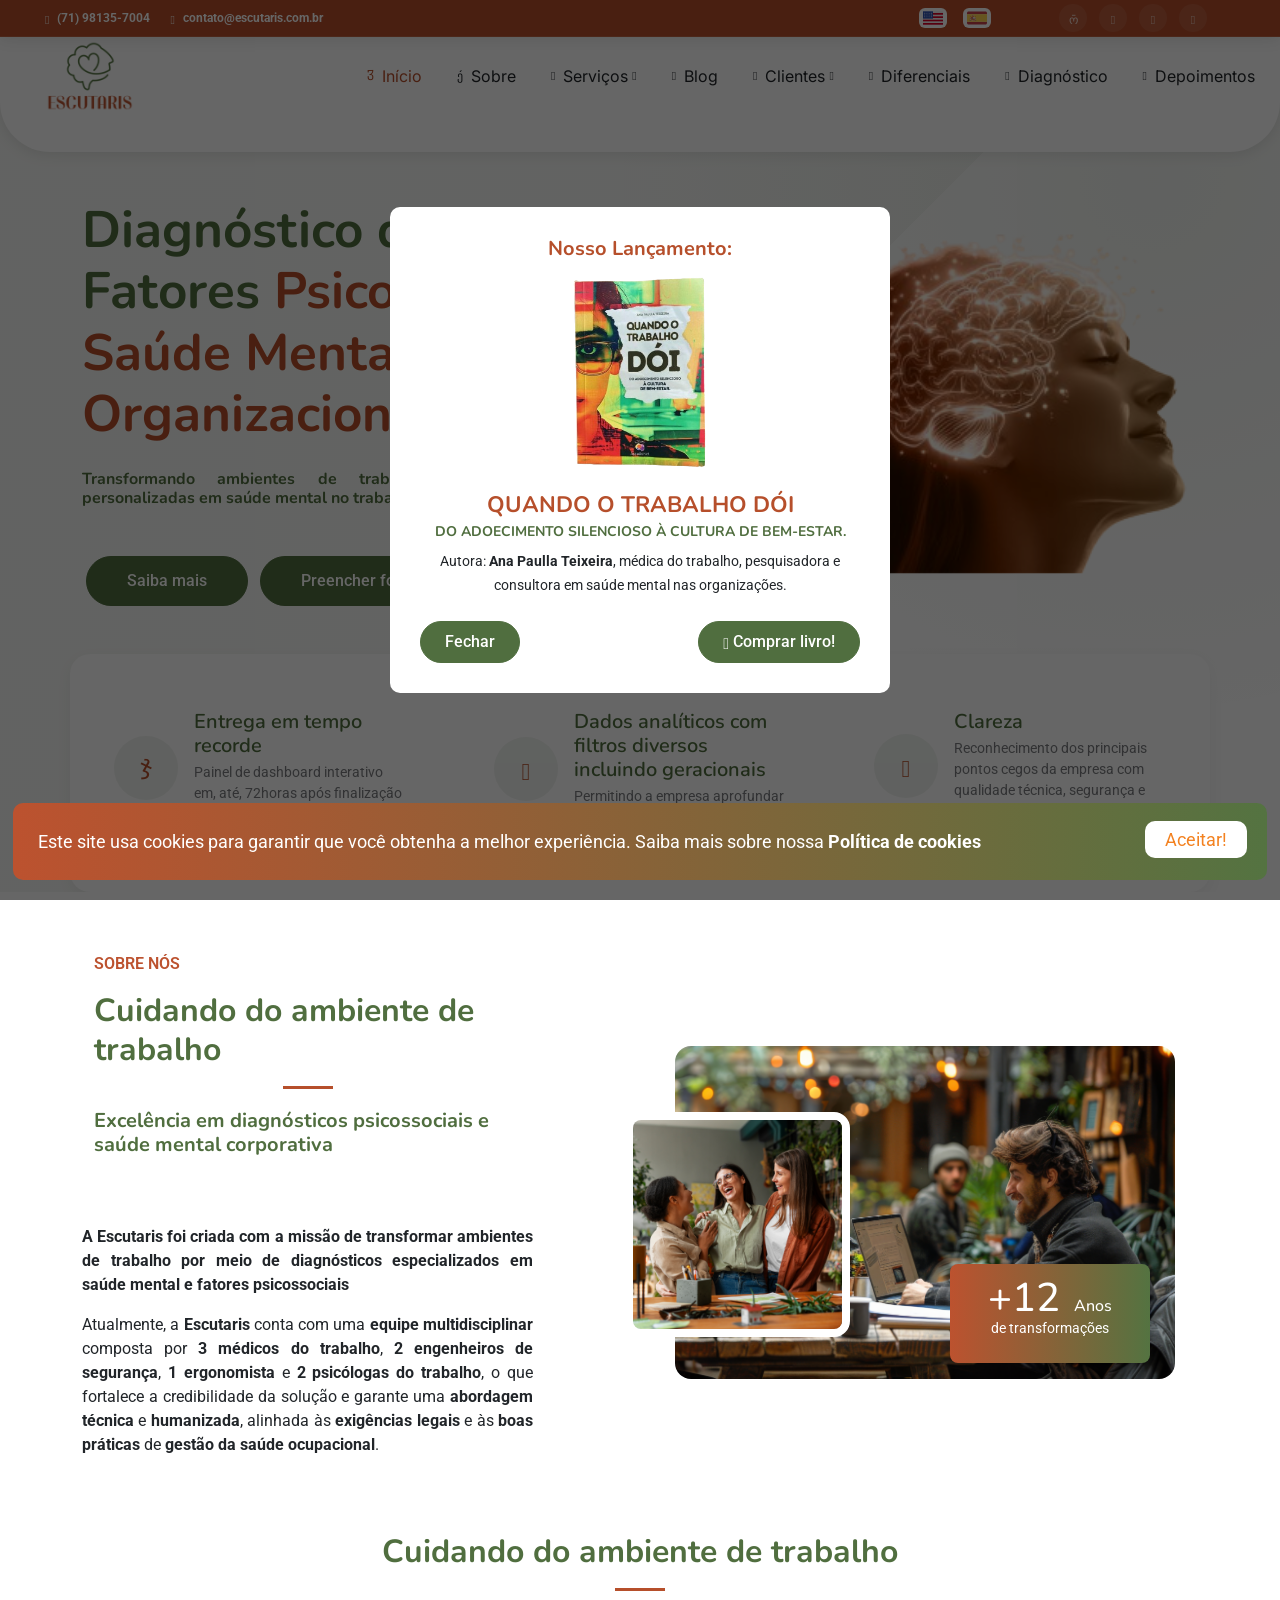
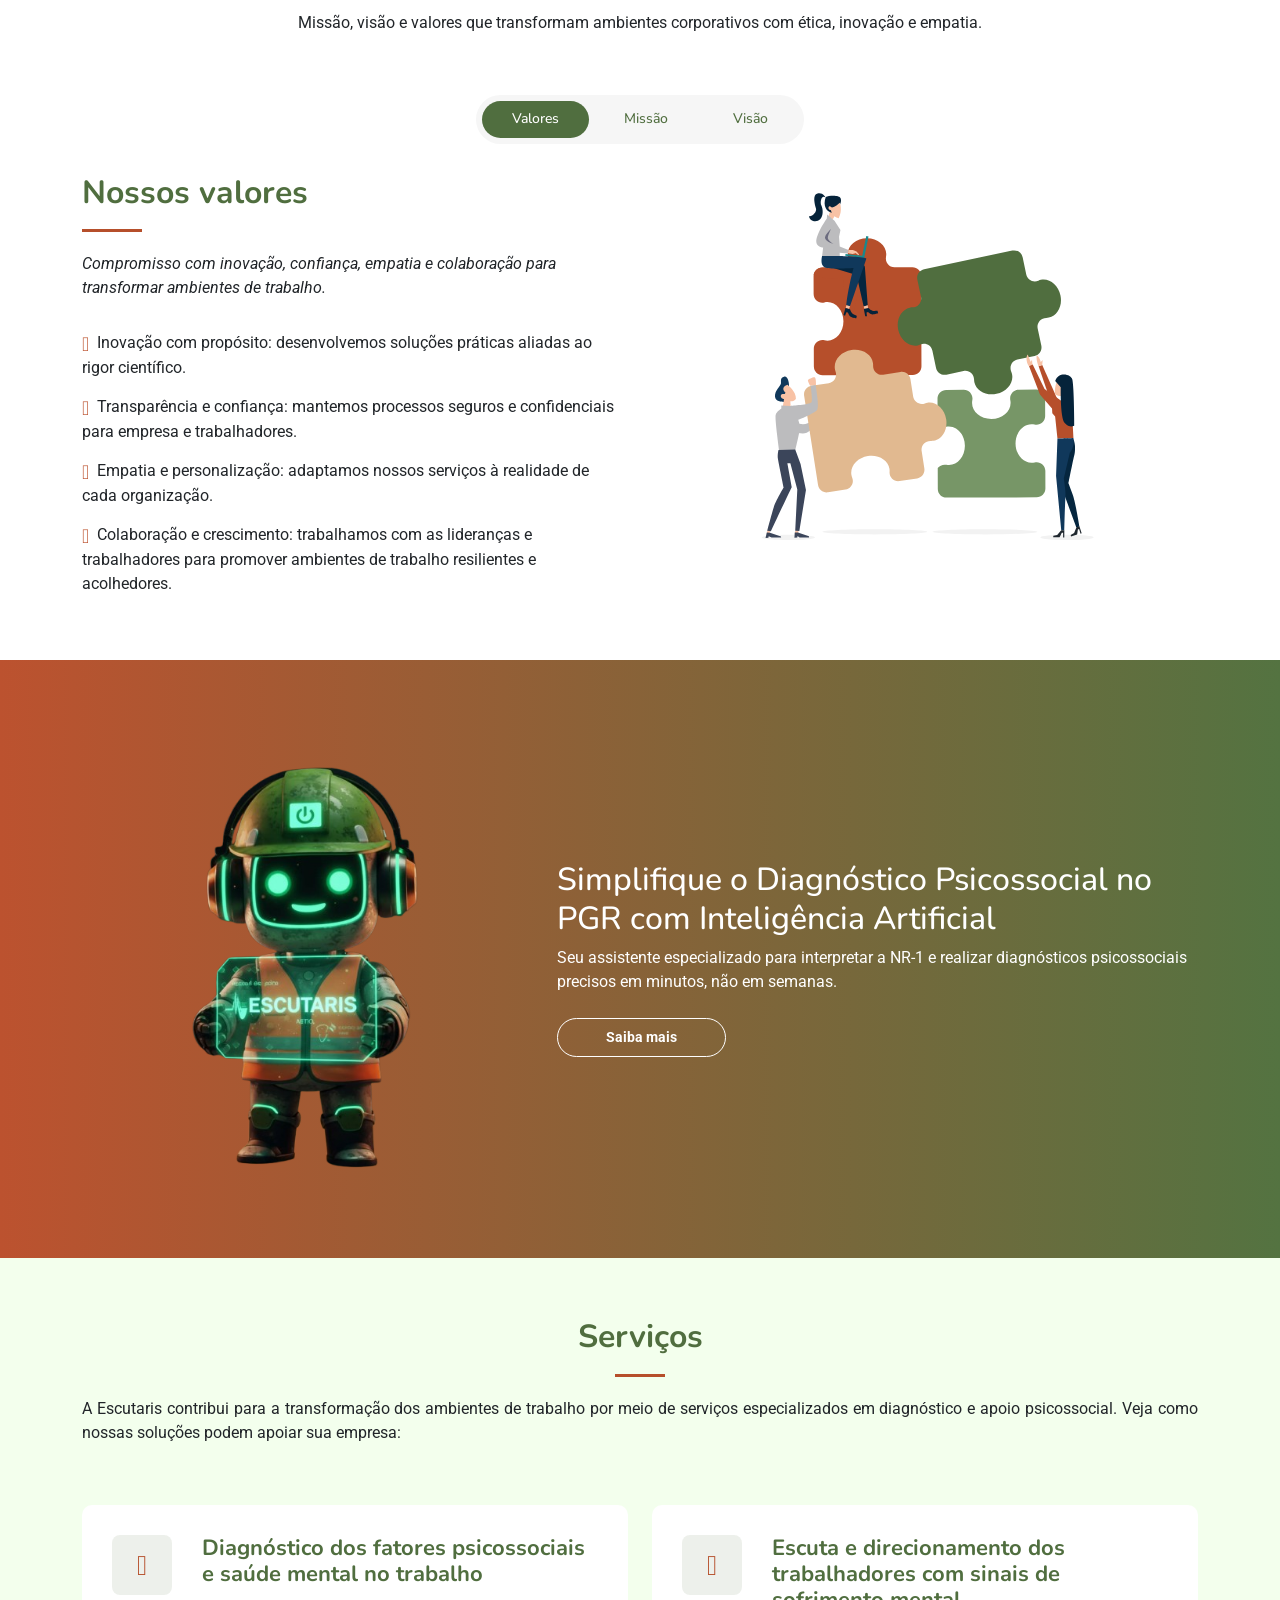
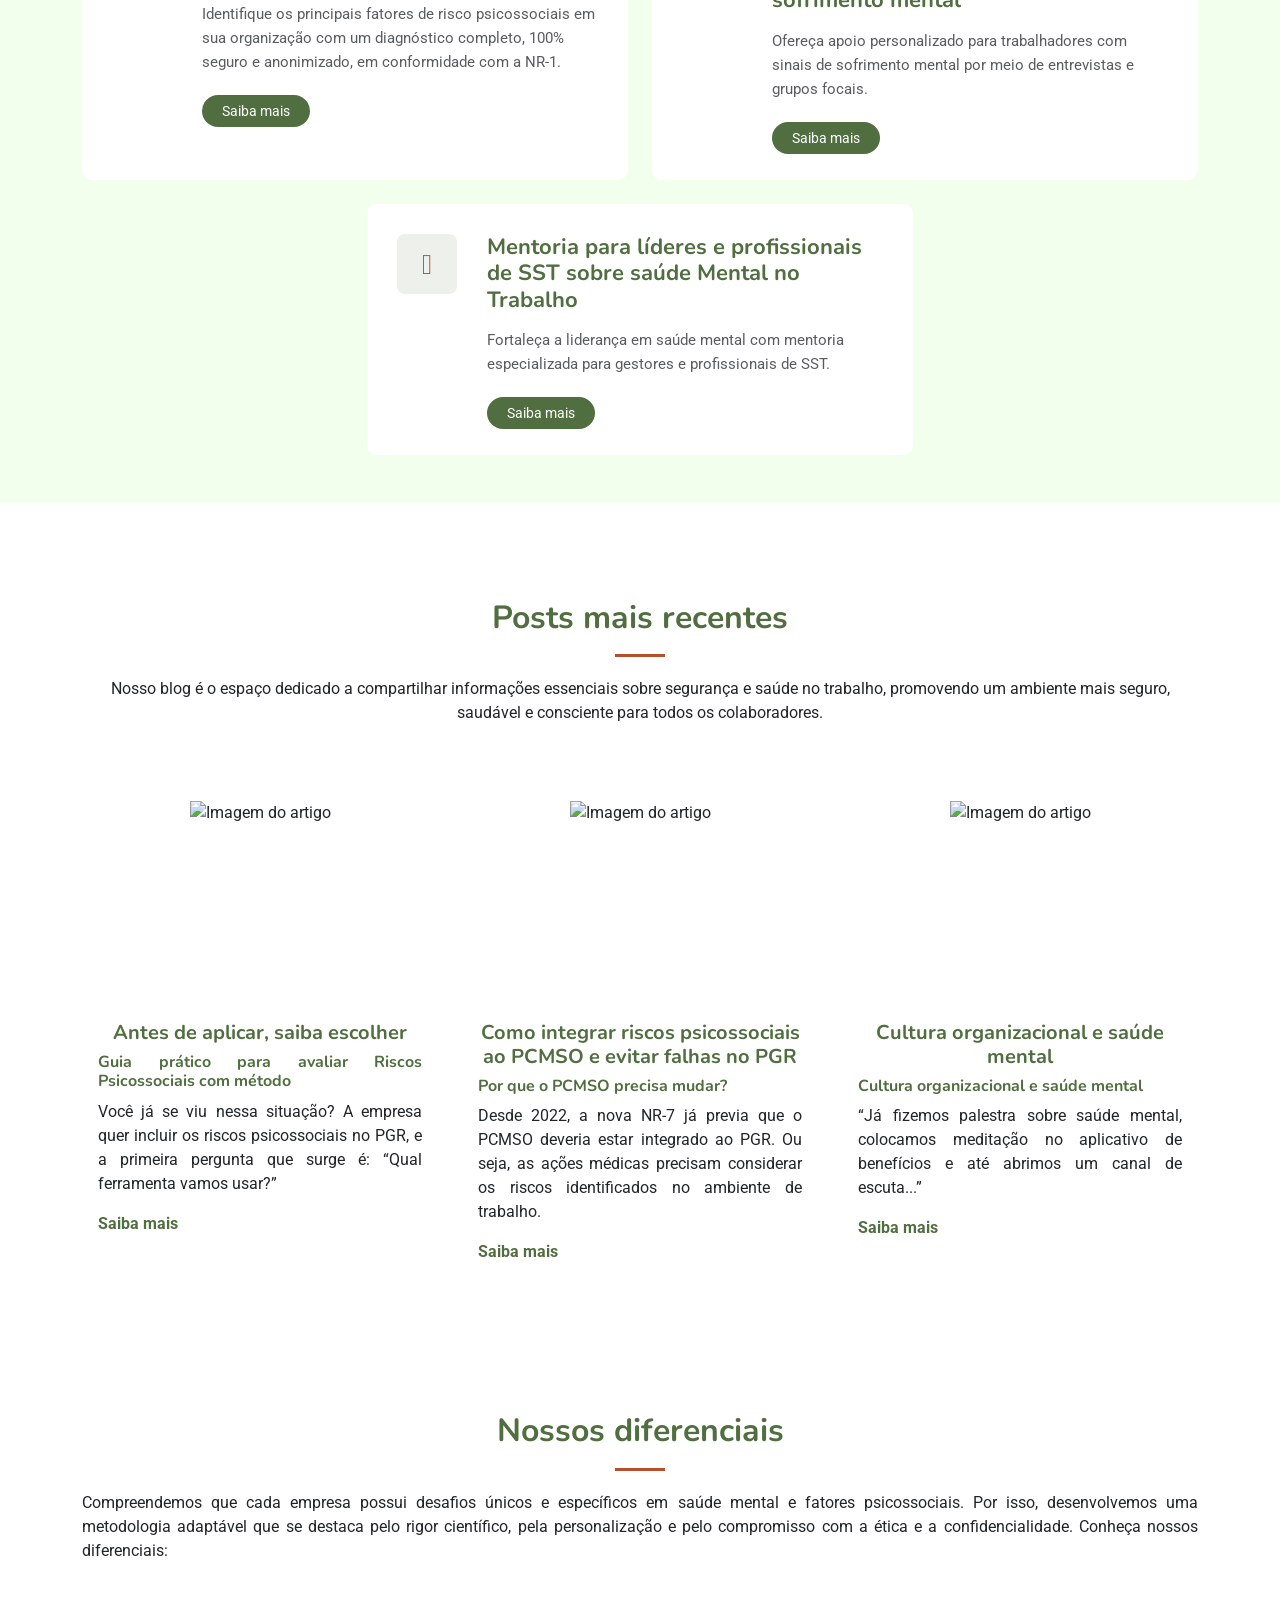
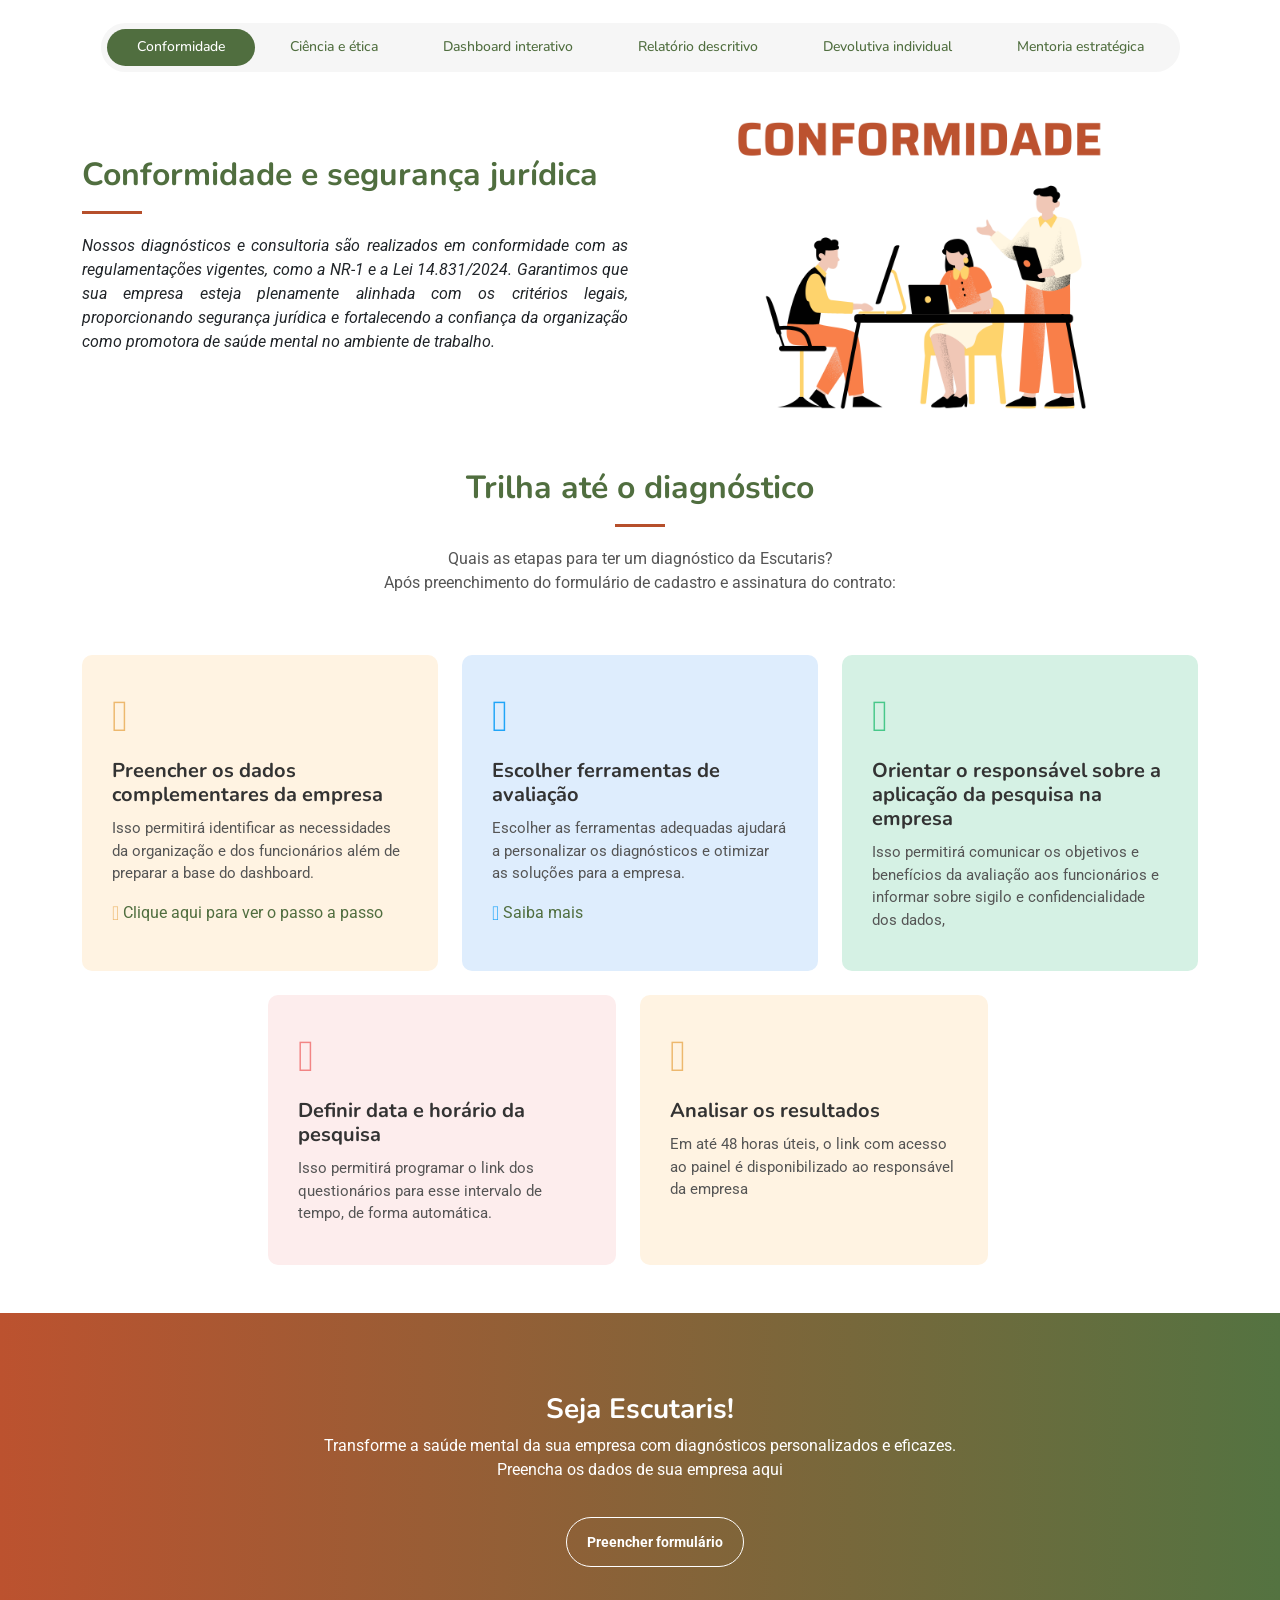
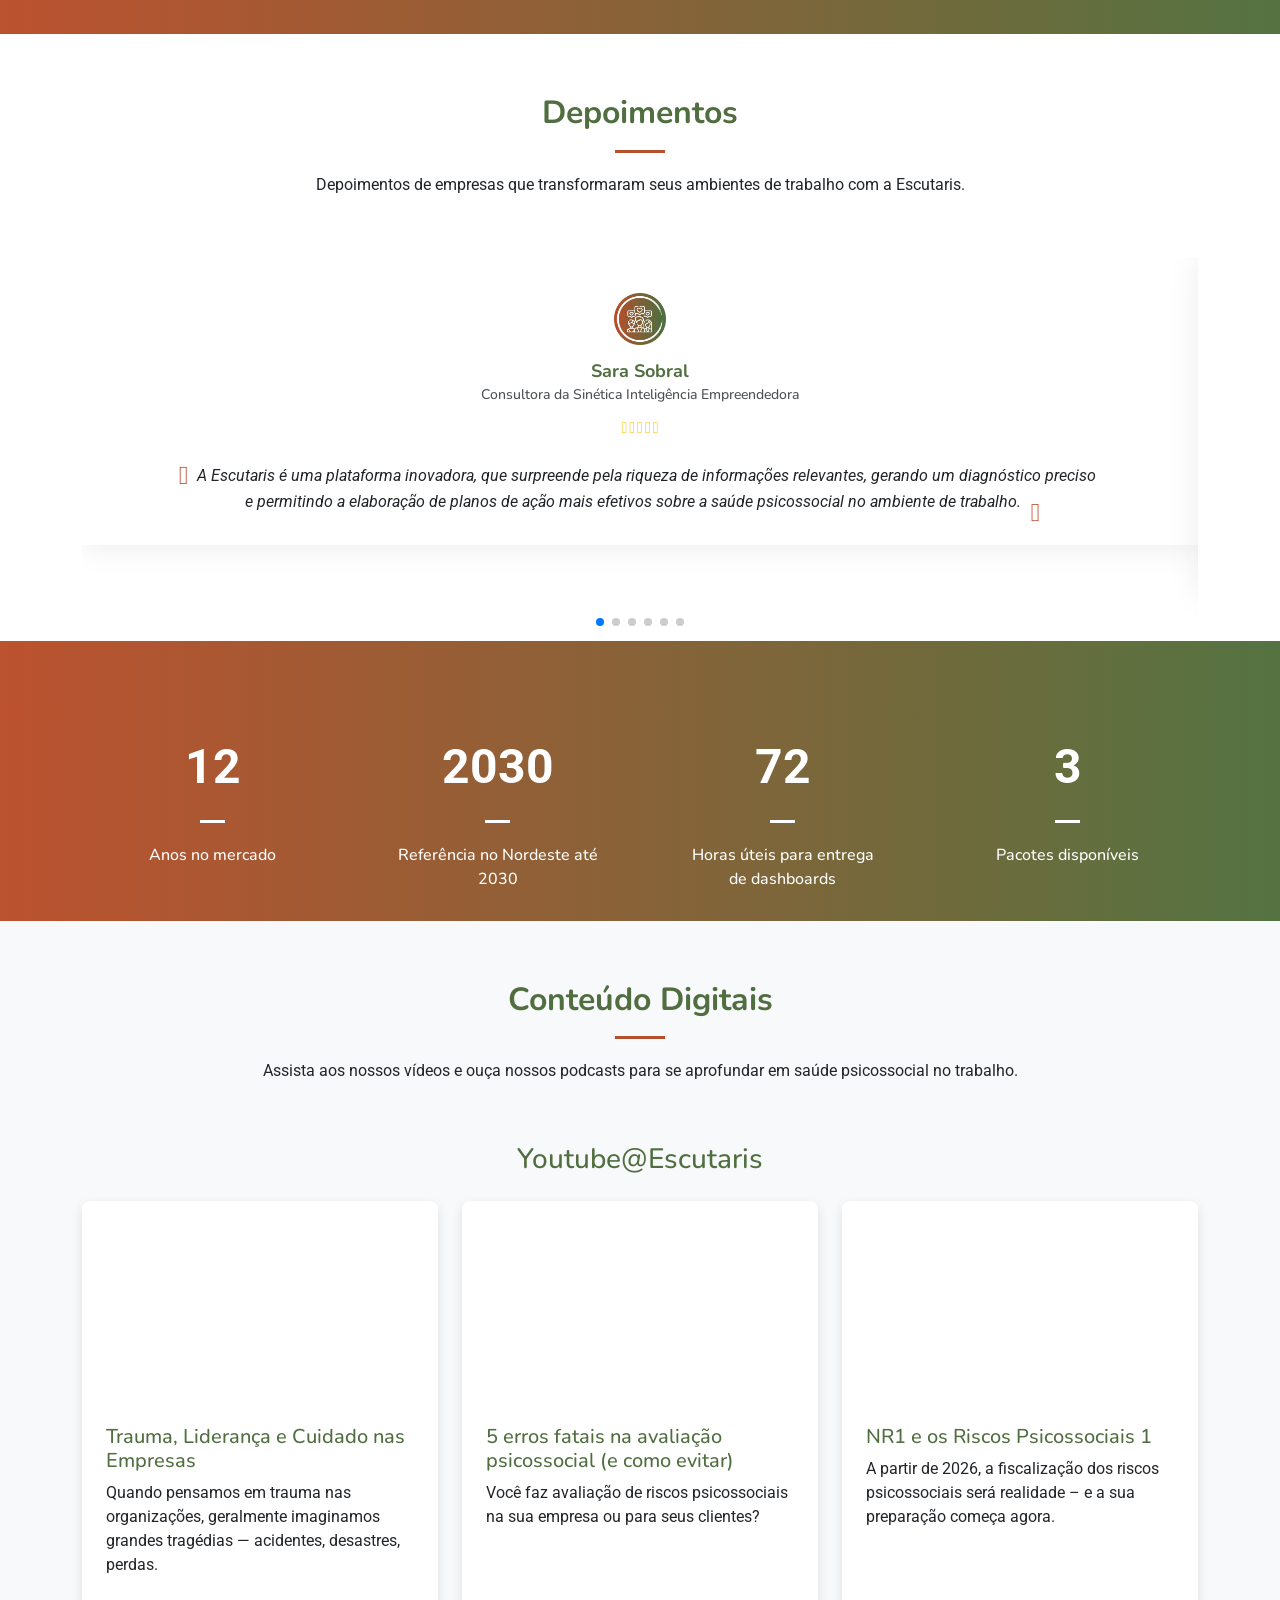
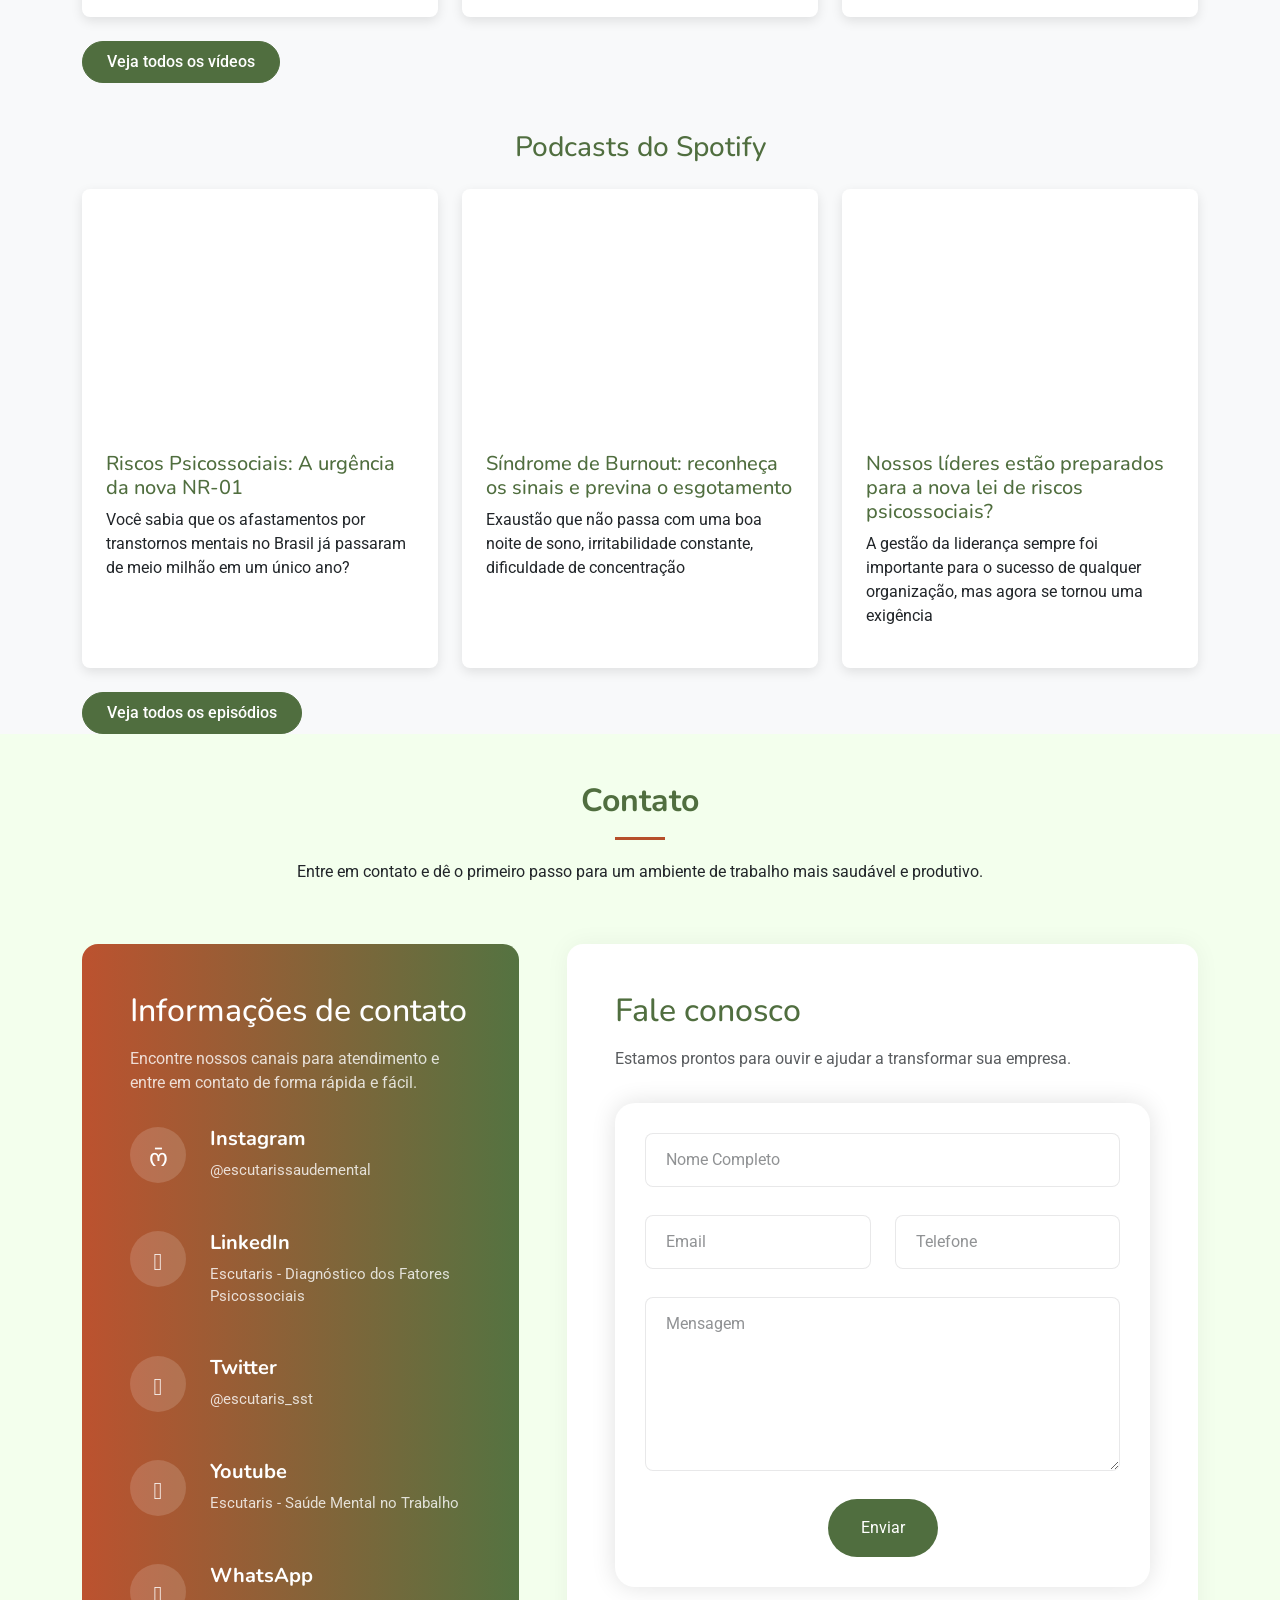
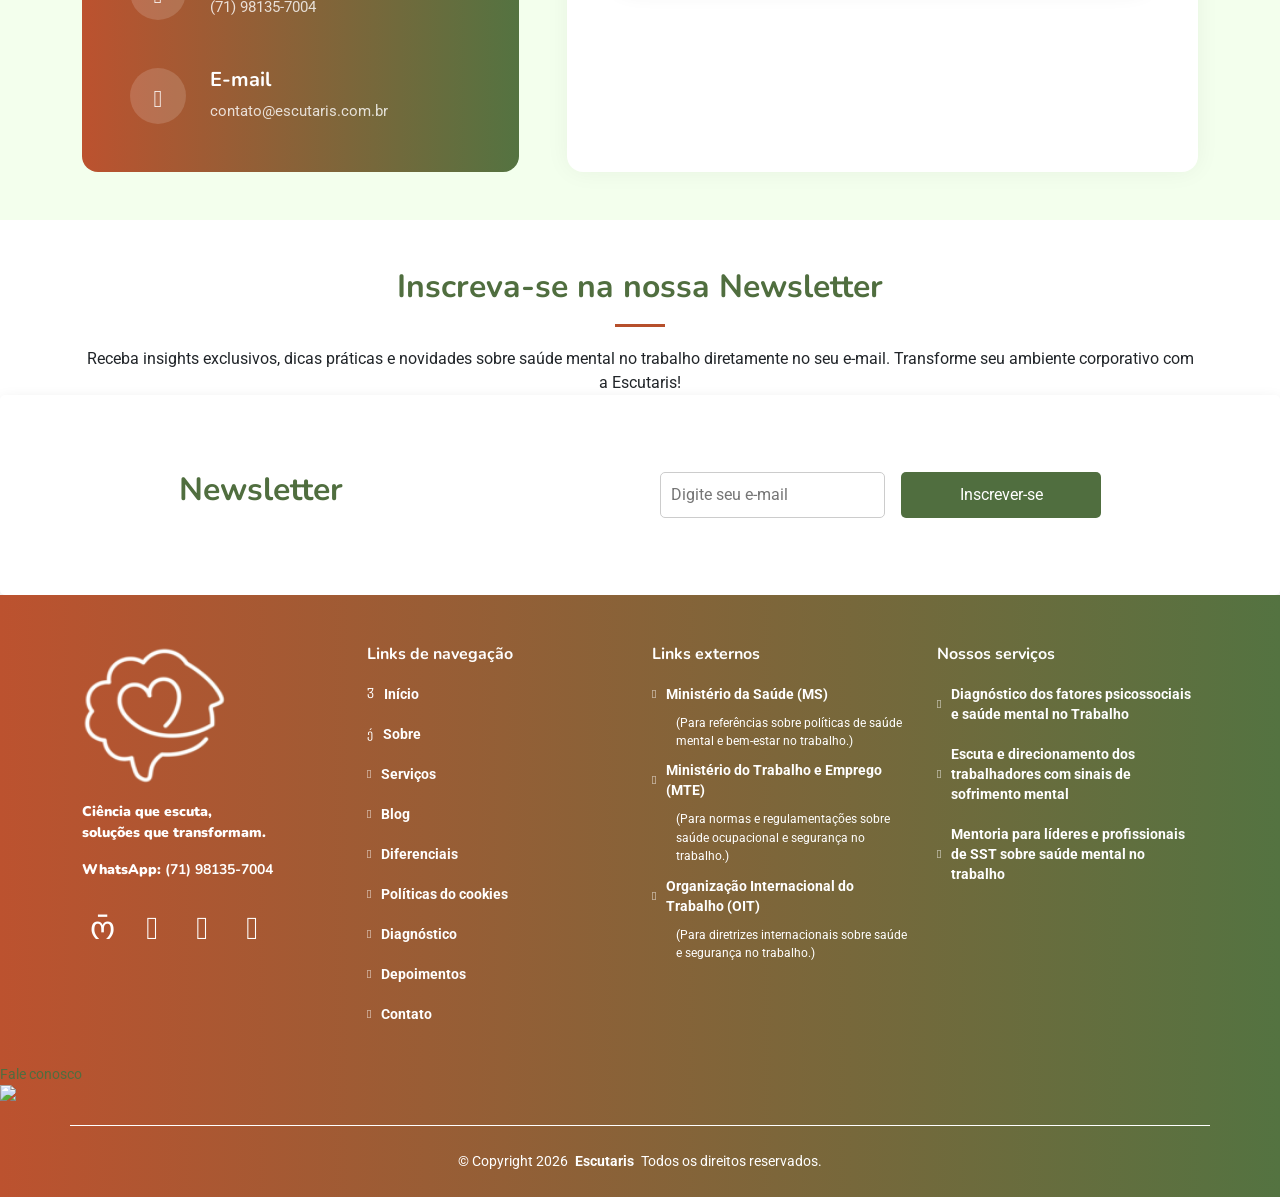
==== commit a6241389: "Aplicar correções de bugs, SEO e conteúdo - Links do blog: URL absoluta → relativa (corrige pós-migr" ====
--- a/index.html
+++ b/index.html
@@ -15,7 +15,7 @@
     />
     <meta
       name="google-site-verification"
-      content="google-site-verification=sATAlucOfeNUeeacHFWyegoC4knI8w6VWpetKAq-tic"
+      content="sATAlucOfeNUeeacHFWyegoC4knI8w6VWpetKAq-tic"
     />
     <title>
       Escutaris | Diagnóstico de Fatores Psicossociais e Saúde Mental
@@ -34,7 +34,7 @@
     <meta property="og:url" content="https://www.escutaris.com.br" />
     <meta
       property="og:image"
-      content="https://www.escutaris.com.br/assets/img/logo-escutaris-social.jpg"
+      content="https://www.escutaris.com.br/assets/img/banner_principal.png"
     />
     <meta property="og:site_name" content="Escutaris" />
 
@@ -50,7 +50,7 @@
     />
     <meta
       name="twitter:image"
-      content="https://www.escutaris.com.br/assets/img/logo-escutaris-twitter.jpg"
+      content="https://www.escutaris.com.br/assets/img/banner_principal.png"
     />
     <!-- Google tag (gtag.js) -->
     <script
@@ -70,7 +70,7 @@
     <!-- <link href="assets/img/Group (4).png" rel="icon" />
     <link href="assets/img/apple-touch-icon.png" rel="apple-touch-icon" /> -->
     <!-- Canonical URL -->
-    <link rel="canonical" href="index.html" />
+    <link rel="canonical" href="https://www.escutaris.com.br/" />
     <link
       rel="shortcut icon"
       href="assets/img/logo-escutaris-removebg-preview.png"
@@ -154,10 +154,7 @@
         color: #b64f2b;
       }
     </style>
-
-    <script src="https://cdn.pagesense.io/js/919211394/00b4803addb94da7bd4c3125e5ad3792.js"></script>
-
-  </head>
+</head>
 
   <body class="index-page">
     <!-- Popup HTML -->
@@ -203,7 +200,7 @@
           class="fw-bold text-uppercase"
           style="font-size: 14px; margin-top: -15px"
         >
-          Do adoecimento silencioso à cultura de bem-star.
+          Do adoecimento silencioso à cultura de bem-estar.
         </h6>
         <small class=""
           >Autora: <strong>Ana Paulla Teixeira</strong>, médica do trabalho,
@@ -218,7 +215,7 @@
             href="https://www.praxedeslivros.com/quando-o-trabalho-doi-do-adoecimento-silencioso-a-cultura-de-bem-estar-1-ed2025"
             target="_blank"
             class="btn btn-primary"
-            ><i class="fa fa-spotify"></i> Comprar livro!</a
+            ><i class="bi bi-bag-check"></i> Comprar livro!</a
           >
         </div>
       </div>
@@ -1381,7 +1378,7 @@
                     class="m-auto bi bi-link-45deg"
                     style="font-size: 20px"
                   ></i>
-                  Cliqui aqui para ver o passo a passo</a
+                  Clique aqui para ver o passo a passo</a
                 >
               </div>
             </div>
@@ -1682,7 +1679,7 @@
                       questionários, super bem feitos, me ajudaram a enxergar
                       questões aqui na empresa que a gente nem percebe no dia a
                       dia. E o relatório Dra Ana elaborou foi fundamental pra
-                      gente montar o plano de ação de 2025.👏 Vida londa à
+                      gente montar o plano de ação de 2025.👏 Vida longa à
                       Escutaris!! É muito bom poder contar com um trabalho tão
                       completo e cuidadoso como o de vocês. Obrigada
                       mesmo!🥰</span
@@ -1716,7 +1713,7 @@
                   <p class="text-center">
                     <i class="bi bi-quote quote-icon-left text-secundary"></i>
                     <span
-                      >Estar perto do mundo tecnológico nos surpreende. Tantoa
+                      >Estar perto do mundo tecnológico nos surpreende. Tanto a
                       se fazer, facilitar e nos ajudar. Realmente impressionada
                       com o serviço contratado. Recomendo. Parabéns aos
                       criadores.</span
@@ -2108,9 +2105,7 @@
                     </div>
                   </div>
                 </a>
-                <a href="index.html" target="_blank" title=""
-                  ><i class="text-white"></i
-                ></a>
+                
                 <a
                   href="https://x.com/escutaris_sst"
                   target="_blank"
@@ -2530,12 +2525,7 @@
           <span>Todos os direitos reservados.</span>
         </p>
 
-        <div class="credits">
-          Desenvolvido por
-          <a href="https://venxtecnologia.com.br/" target="_blank"
-            ><strong>Venx Tecnologia</strong></a
-          >
-        </div>
+        
       </div>
     </footer>
 
@@ -2830,6 +2820,7 @@
       src="https://code.jquery.com/jquery-3.7.1.min.js"
       integrity="sha256-/JqT3SQfawRcv/BIHPThkBvs0OEvtFFmqPF/lYI/Cxo="
       crossorigin="anonymous"
+      defer
     ></script>
     <!--  -->
     <script src="assets/js/blog.js"></script>
@@ -2859,7 +2850,7 @@
                   ${blog.description}
                 </p>
                 <a
-                  href="https://www.escutaris.com.br/blog/${blog.button}"
+                  href="blog/${blog.button}"
                   target="_blank"
                   style="font-weight: bold"
                   >Saiba mais</a
--- a/assets/css/main.css
+++ b/assets/css/main.css
@@ -2872,7 +2872,7 @@
     background-color 0.3s ease;
   height: 600px;
   width: 400px;
-  background-image: url(https://www.escutaris.com.br/assets/css/assets/img/logo-escutaris-removebg-preview.png);
+  background-image: url(../img/logo-escutaris-removebg-preview.png);
   background-position: center;
   background-size: cover;
 }
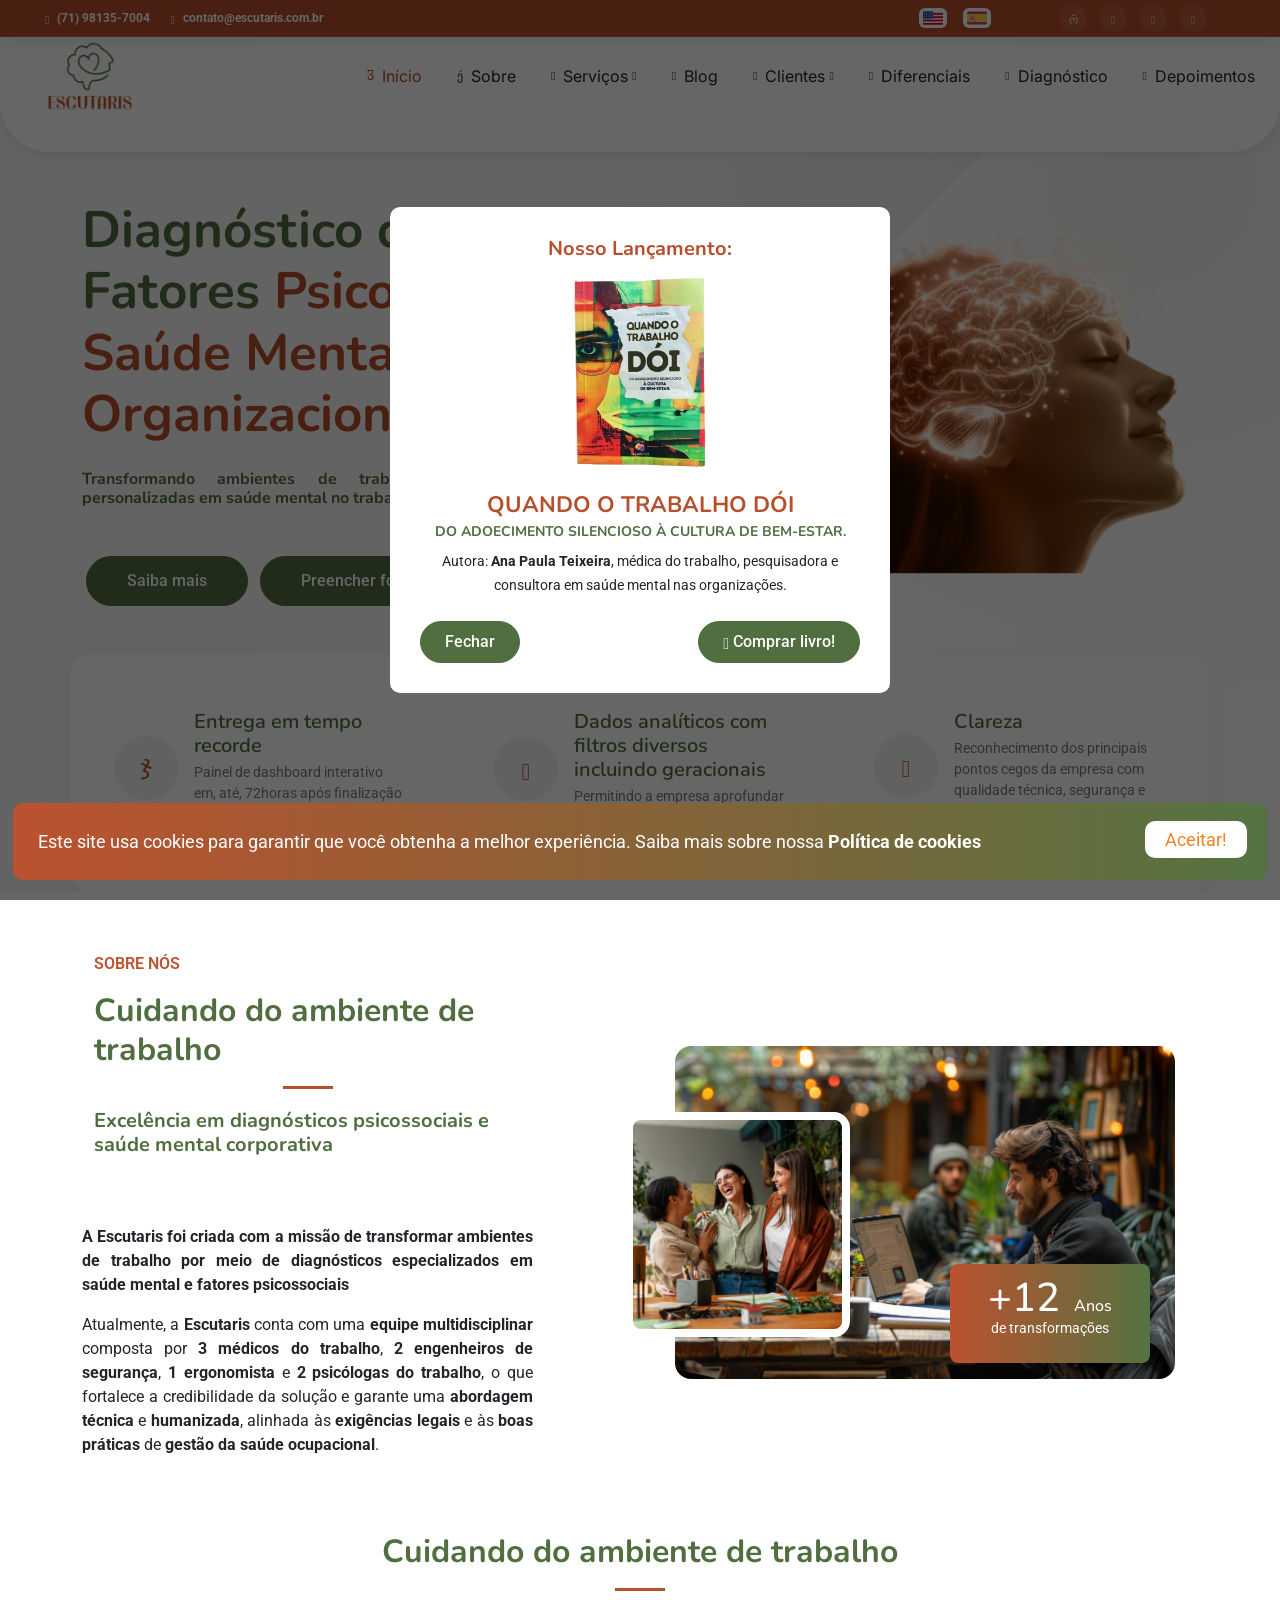
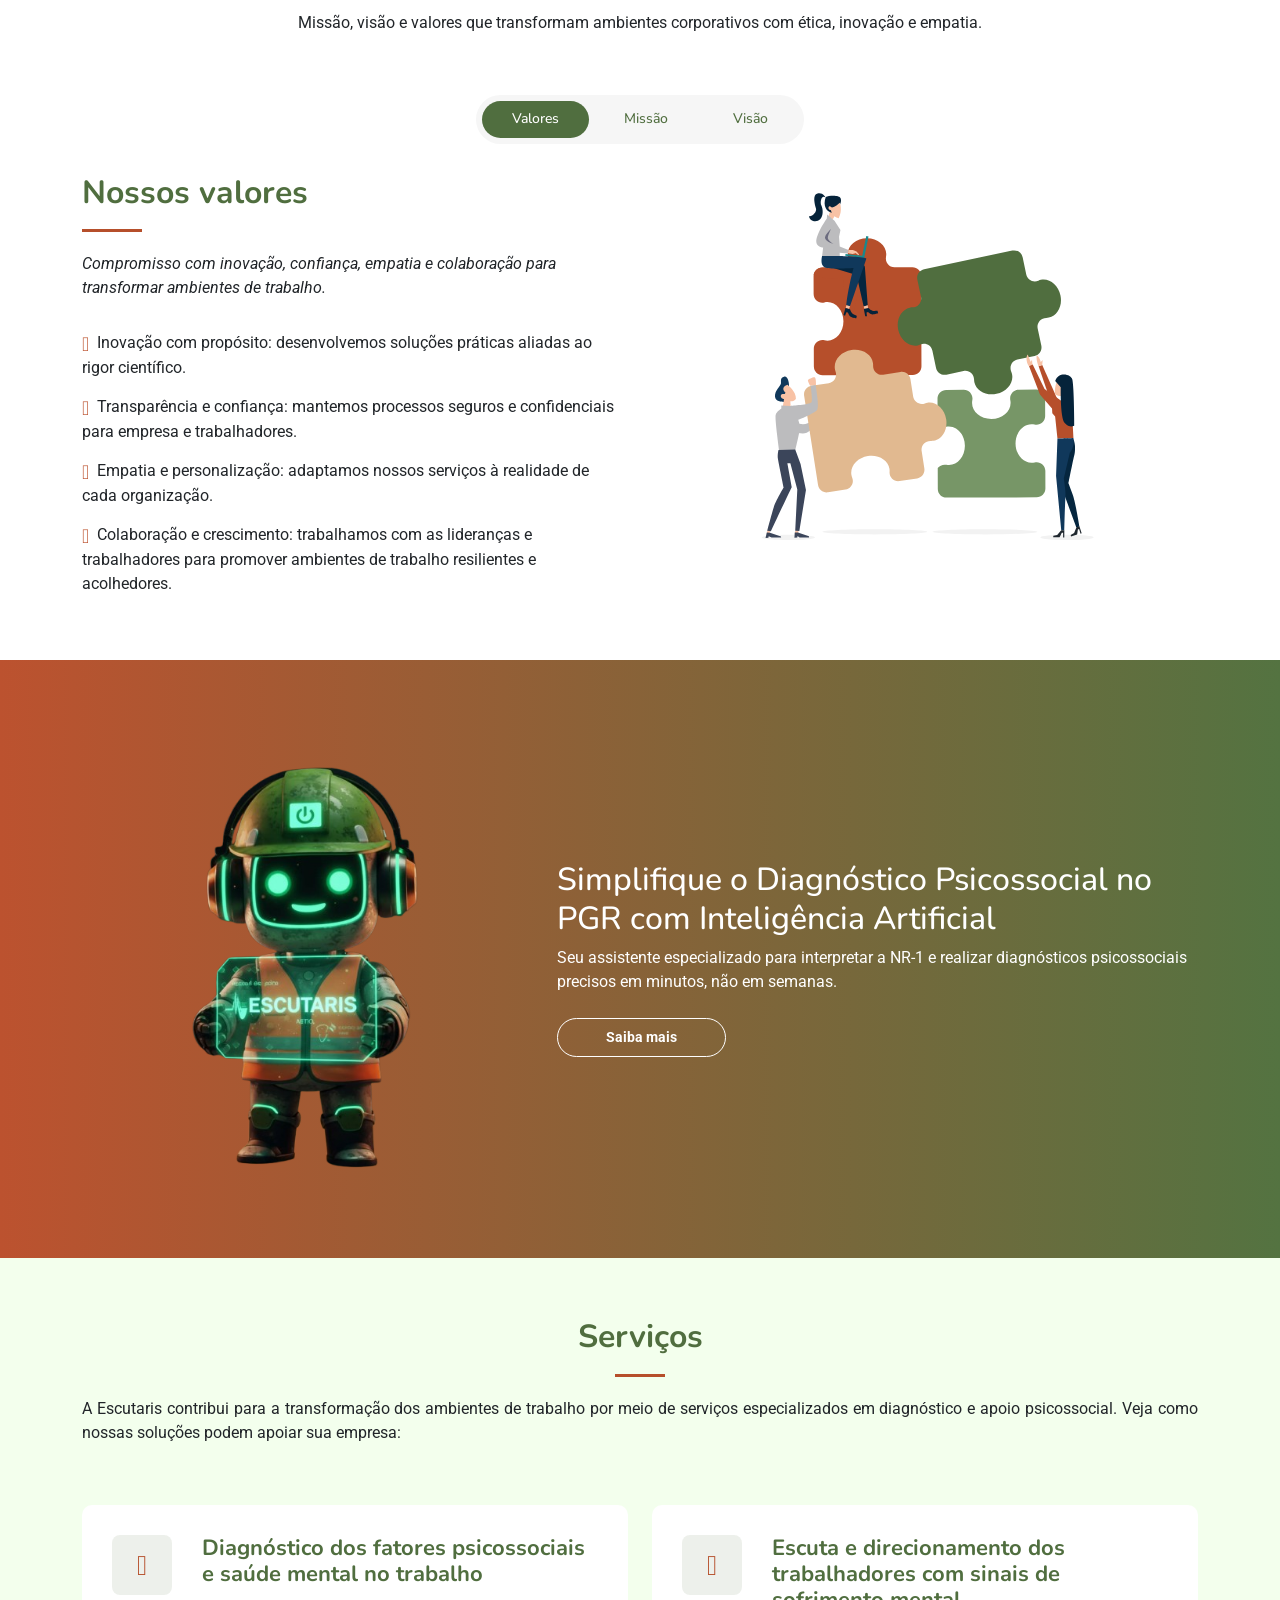
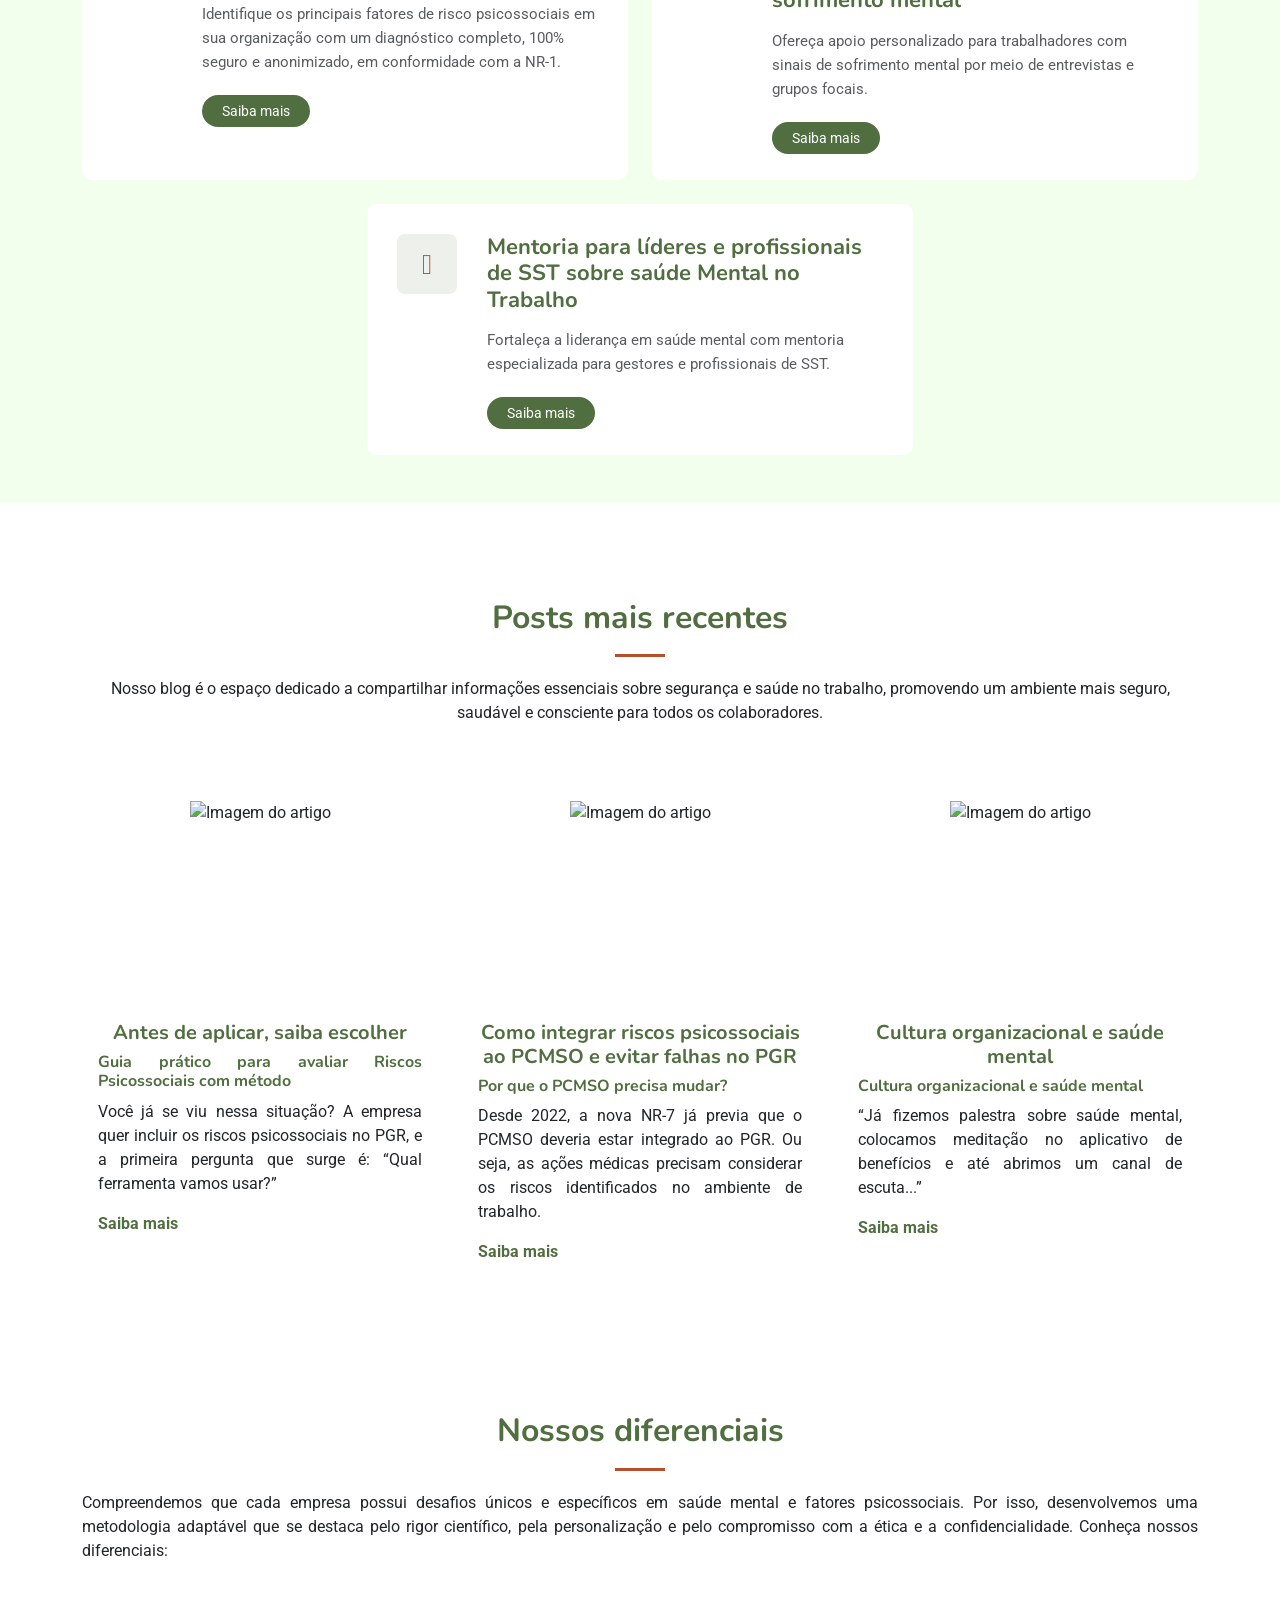
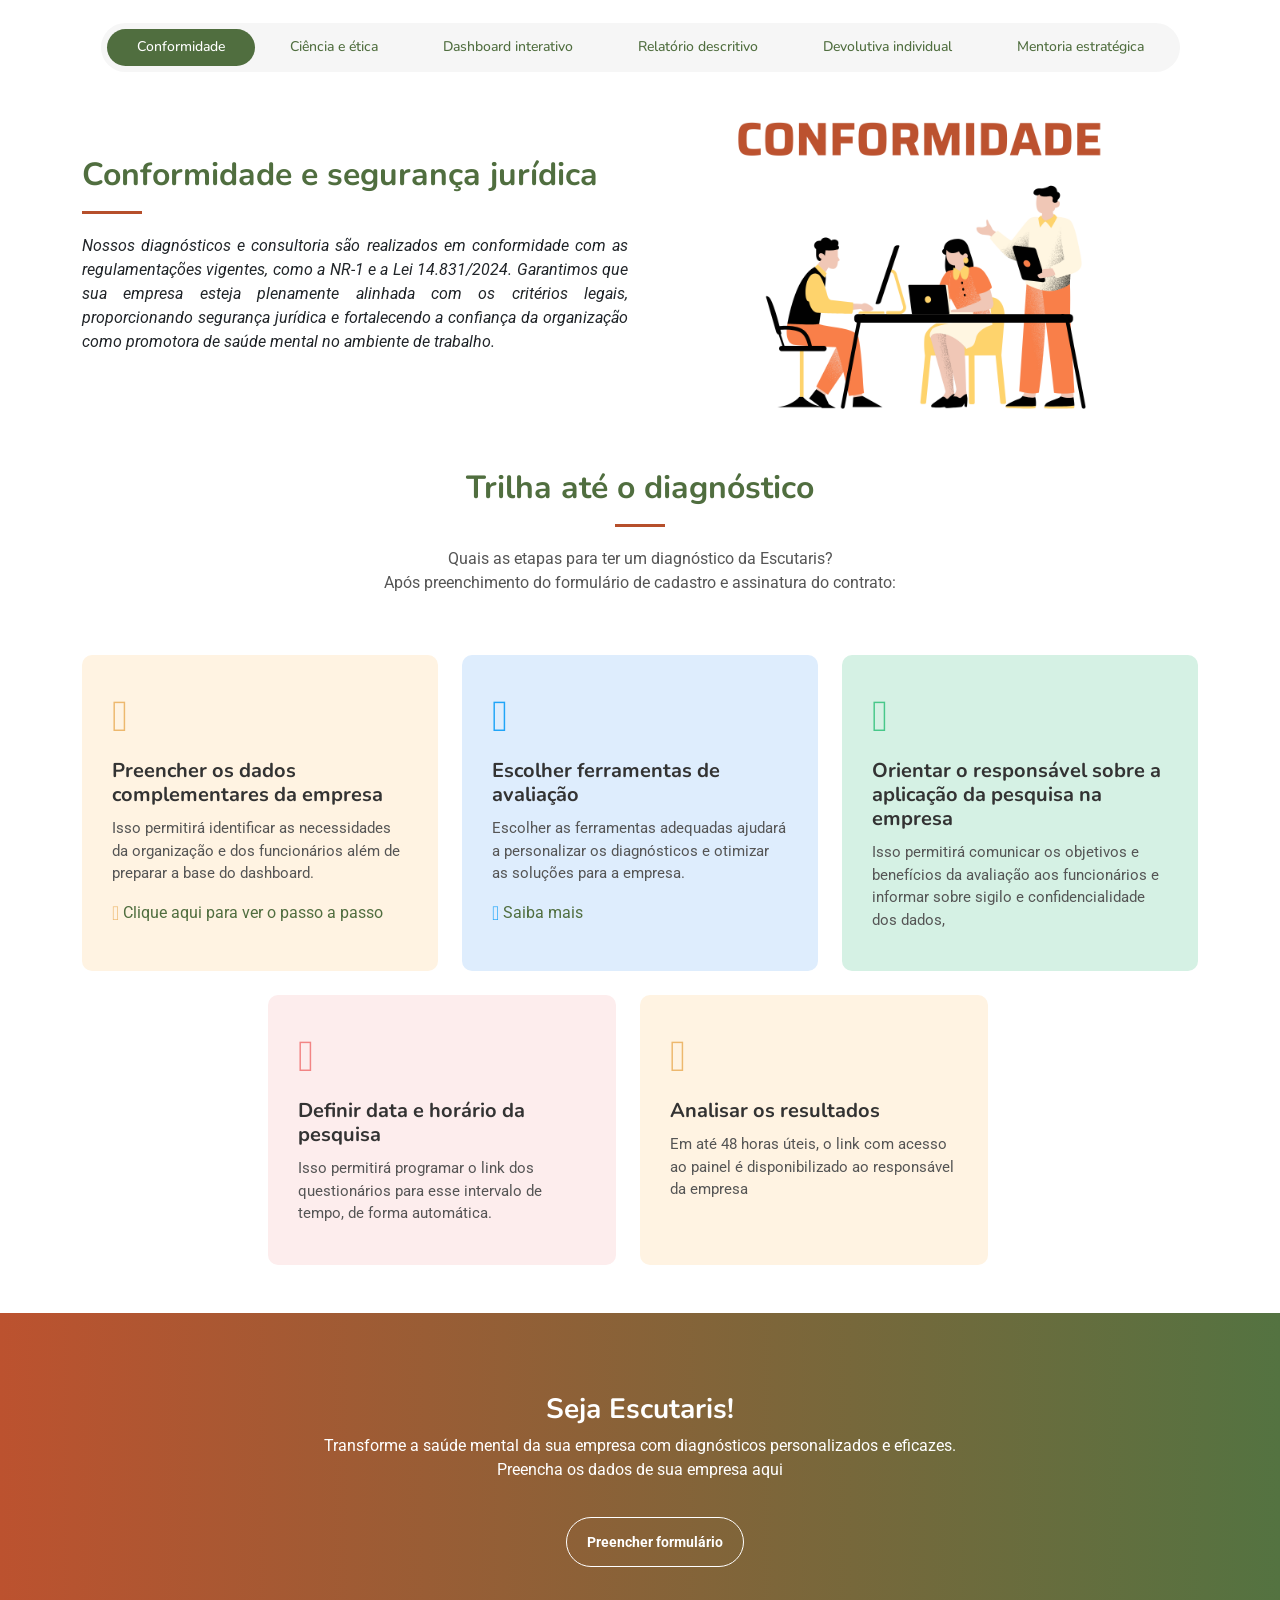
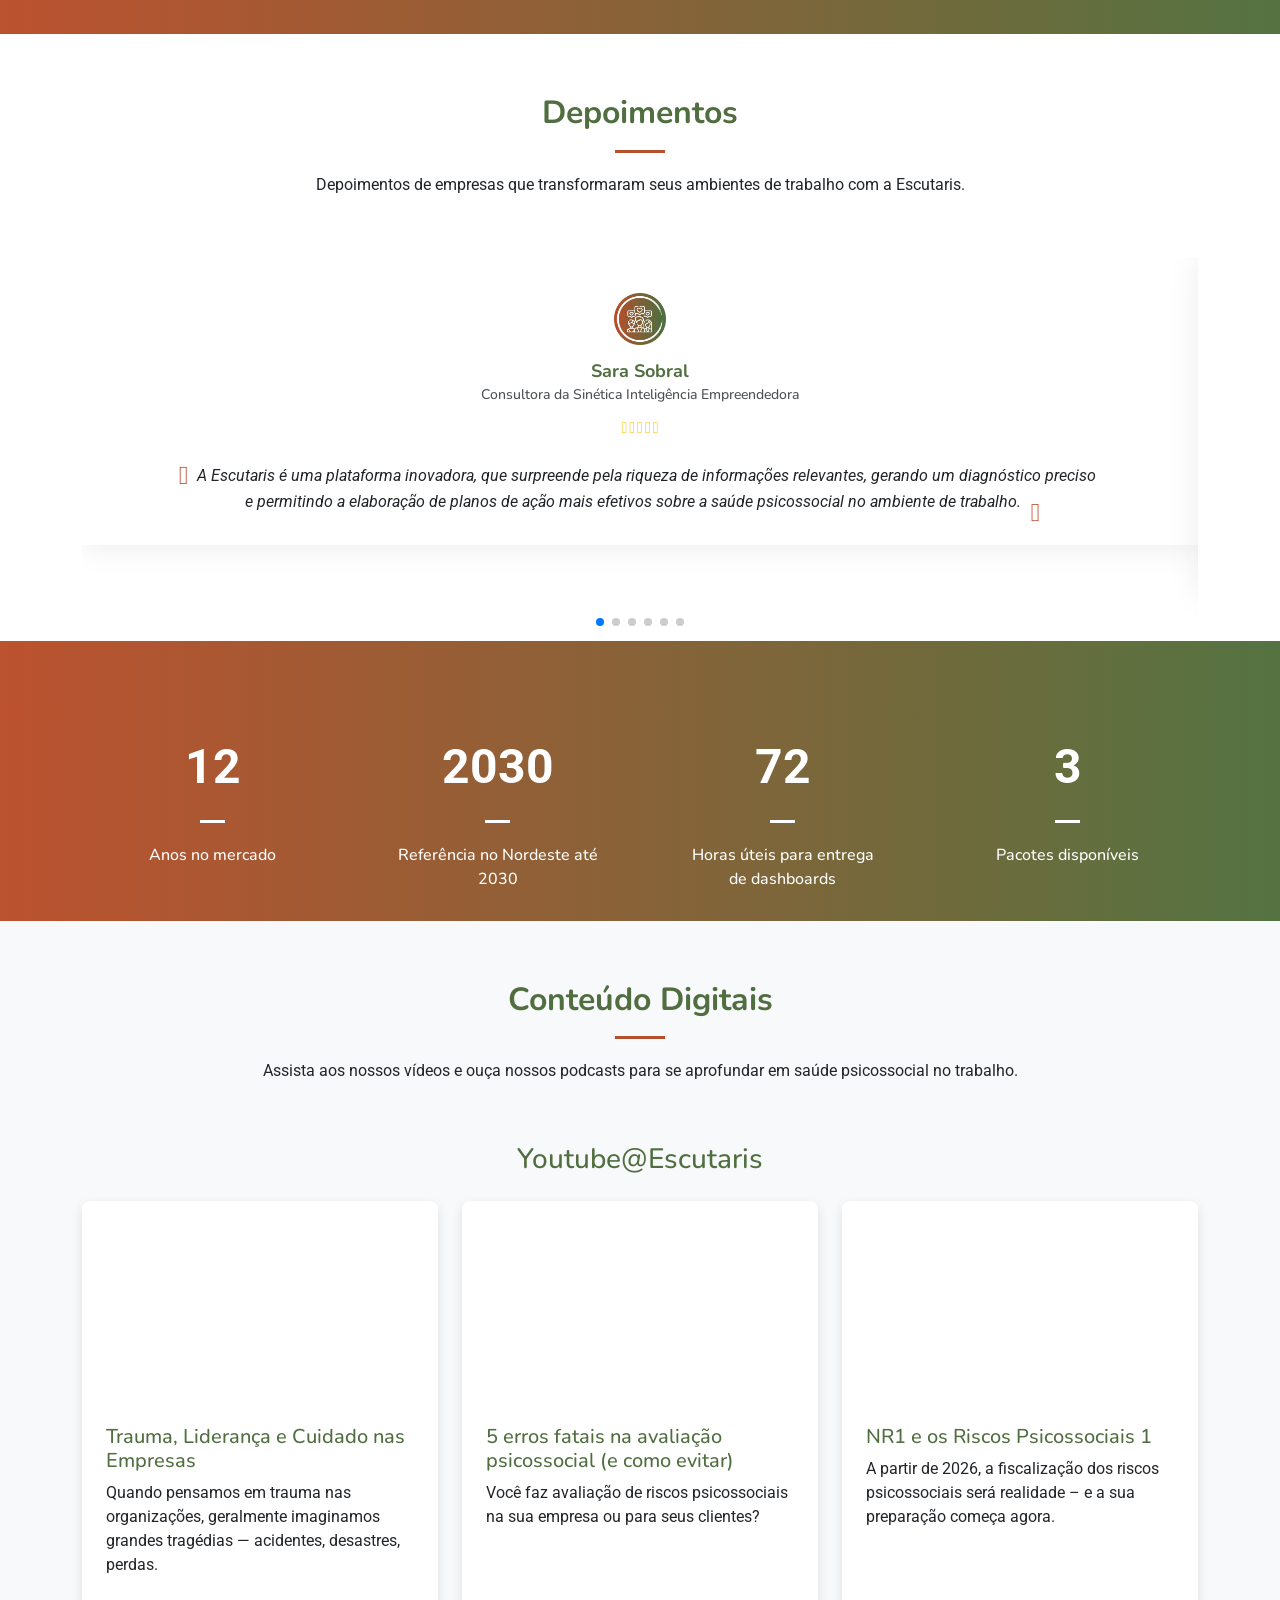
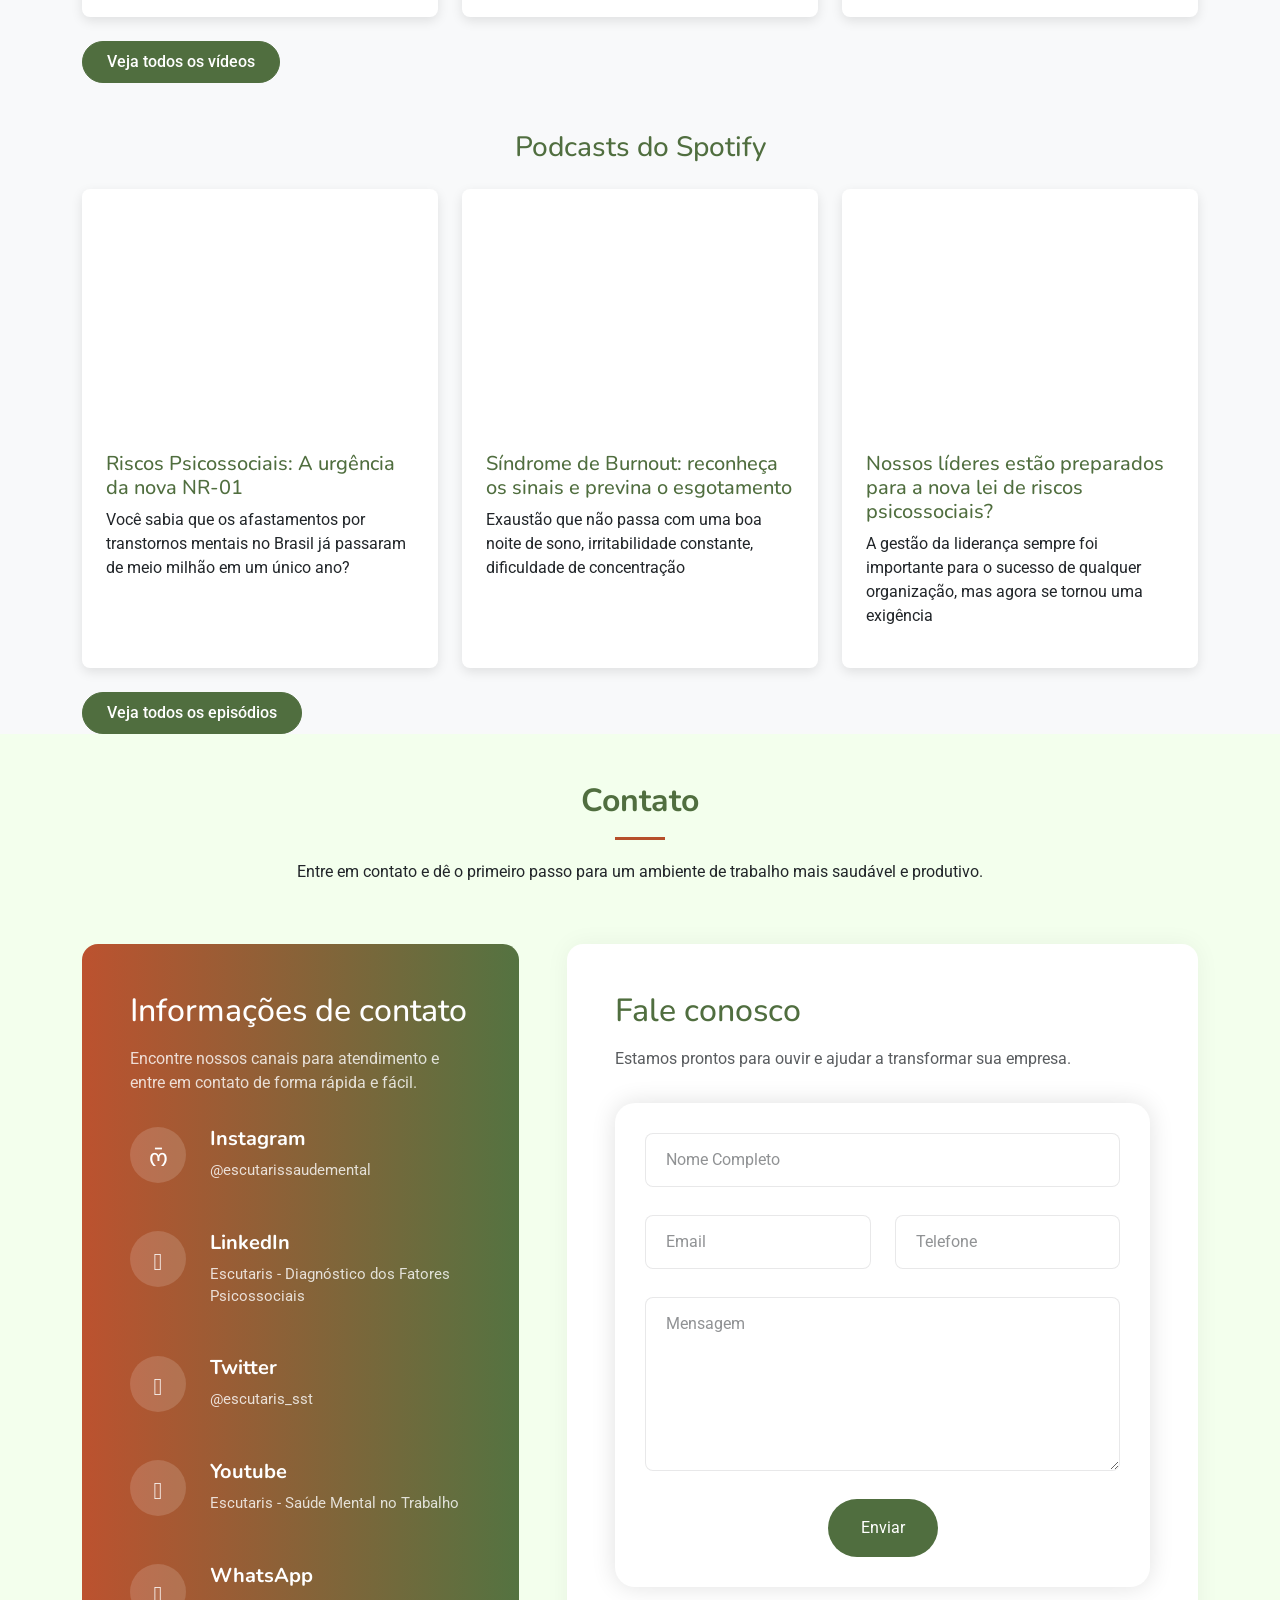
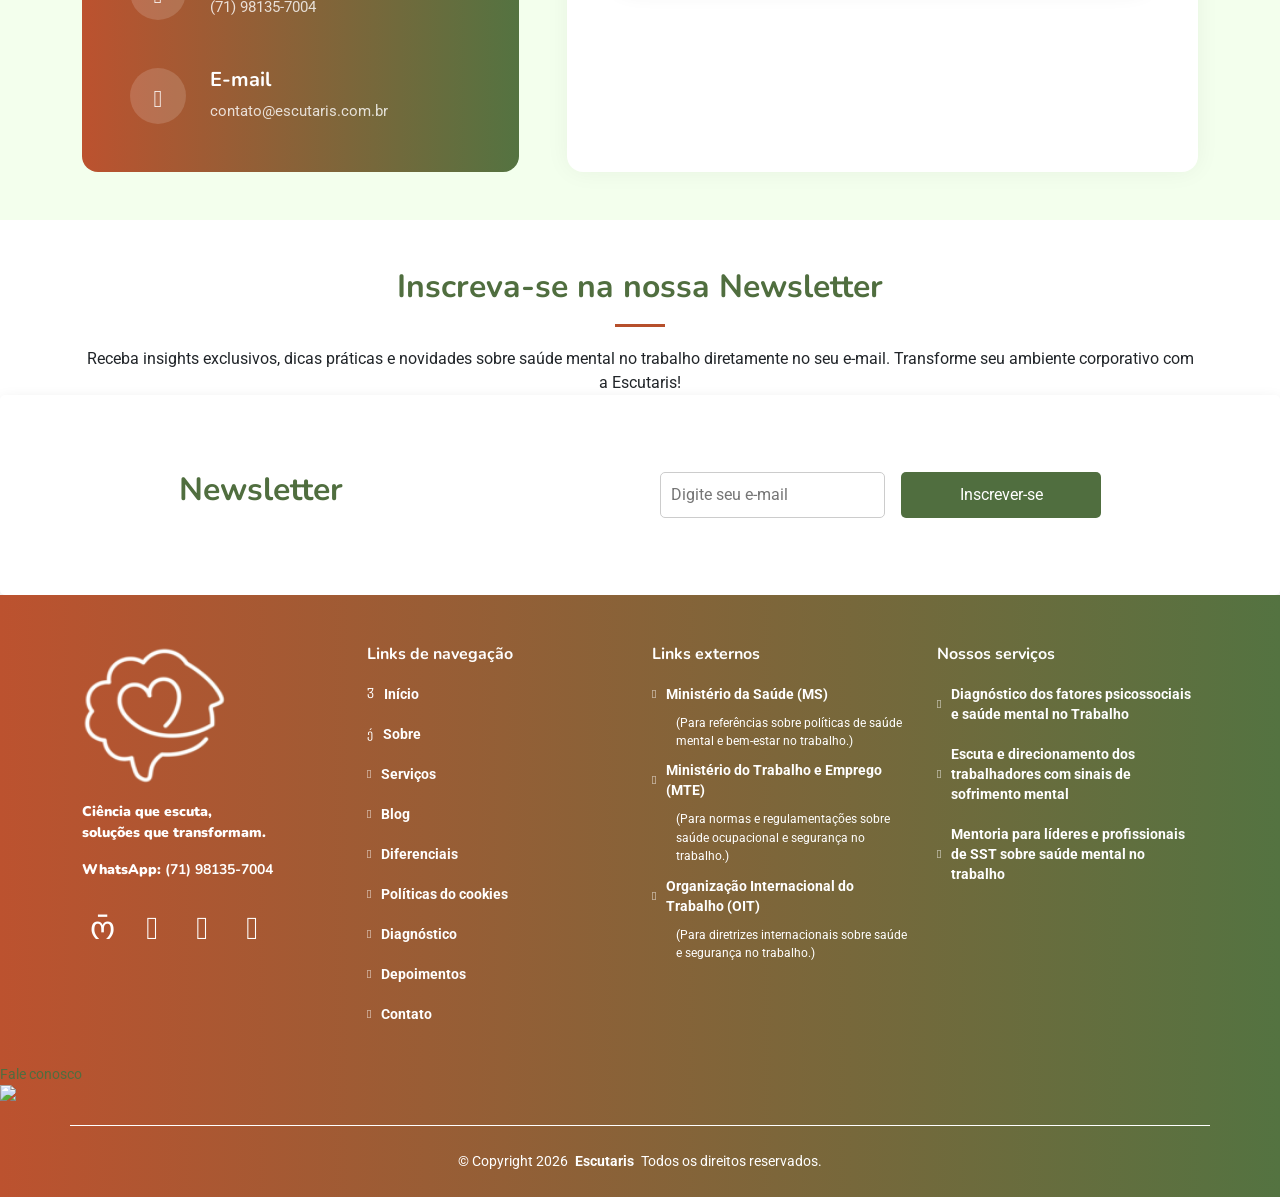
==== commit 707fa9cc: "seo: implementações completas — título, meta, OG, Twitter, schema, alt, llms.txt, .htaccess - index." ====
--- a/index.html
+++ b/index.html
@@ -4,10 +4,7 @@
     <meta charset="utf-8" />
     <meta content="width=device-width, initial-scale=1.0" name="viewport" />
 
-    <meta
-      name="description"
-      content="Diagnóstico dos Fatores Psicossociais, Saúde Mental e Clima Organizacional. Conheça a sua plataforma de BI orientada a dados!"
-    />
+    <meta name="description" content="Diagnóstico especializado de fatores psicossociais e saúde mental corporativa. Dashboard interativo em até 72h. Conformidade com NR-01. Conheça a Escutaris." />
     <!-- Keywords Aprimoradas -->
     <meta
       name="keywords"
@@ -17,41 +14,36 @@
       name="google-site-verification"
       content="sATAlucOfeNUeeacHFWyegoC4knI8w6VWpetKAq-tic"
     />
-    <title>
-      Escutaris | Diagnóstico de Fatores Psicossociais e Saúde Mental
-      Corporativa
-    </title>
+    <title>Diagnóstico Psicossocial e Saúde Mental | Escutaris</title>
     <!-- Open Graph / Social Media -->
-    <meta
-      property="og:title"
-      content="Escutaris | Saúde Mental e Clima Organizacional"
-    />
-    <meta
-      property="og:description"
-      content="Diagnóstico especializado em fatores psicossociais para ambientes de trabalho mais saudáveis e produtivos."
-    />
-    <meta property="og:type" content="website" />
-    <meta property="og:url" content="https://www.escutaris.com.br" />
-    <meta
-      property="og:image"
-      content="https://www.escutaris.com.br/assets/img/banner_principal.png"
-    />
-    <meta property="og:site_name" content="Escutaris" />
-
+    
+    
+    
+    
+    
     <!-- Twitter Card -->
-    <meta name="twitter:card" content="summary_large_image" />
-    <meta
-      name="twitter:title"
-      content="Escutaris | Soluções em Saúde Mental Corporativa"
-    />
-    <meta
-      name="twitter:description"
-      content="Ferramentas científicas para diagnóstico e melhoria do clima organizacional e bem-estar no trabalho."
-    />
-    <meta
-      name="twitter:image"
-      content="https://www.escutaris.com.br/assets/img/banner_principal.png"
-    />
+    
+    
+    
+    
+    <!-- Open Graph -->
+    <meta property="og:type"         content="website" />
+    <meta property="og:url"          content="https://www.escutaris.com.br/" />
+    <meta property="og:title"        content="Diagnóstico Psicossocial e Saúde Mental | Escutaris" />
+    <meta property="og:description"  content="Diagnóstico especializado de fatores psicossociais e saúde mental corporativa. Dashboard interativo em até 72h. Conformidade com NR-01." />
+    <meta property="og:image"        content="https://www.escutaris.com.br/assets/img/banner_principal.png" />
+    <meta property="og:image:width"  content="1200" />
+    <meta property="og:image:height" content="630" />
+    <meta property="og:locale"       content="pt_BR" />
+    <meta property="og:site_name"    content="Escutaris" />
+
+    <!-- Twitter/X Card -->
+    <meta name="twitter:card"        content="summary_large_image" />
+    <meta name="twitter:site"        content="@escutaris_sst" />
+    <meta name="twitter:title"       content="Diagnóstico Psicossocial e Saúde Mental | Escutaris" />
+    <meta name="twitter:description" content="Diagnóstico especializado de fatores psicossociais e saúde mental corporativa. Dashboard interativo em até 72h. Conformidade com NR-01." />
+    <meta name="twitter:image"       content="https://www.escutaris.com.br/assets/img/banner_principal.png" />
+
     <!-- Google tag (gtag.js) -->
     <script
       async
@@ -70,6 +62,7 @@
     <!-- <link href="assets/img/Group (4).png" rel="icon" />
     <link href="assets/img/apple-touch-icon.png" rel="apple-touch-icon" /> -->
     <!-- Canonical URL -->
+    <link rel="llms-txt" href="/llms.txt" />
     <link rel="canonical" href="https://www.escutaris.com.br/" />
     <link
       rel="shortcut icon"
@@ -110,18 +103,112 @@
 
     <!-- Schema Markup for Organization -->
     <script type="application/ld+json">
-      {
-        "@context": "https://schema.org",
-        "@type": "Organization",
-        "name": "Escutaris",
-        "url": "https://www.escutaris.com.br",
-        "logo": "https://www.escutaris.com.br/assets/img/logo-escutaris-removebg-preview.png",
-        "description": "Plataforma de diagnóstico especializado em fatores psicossociais e saúde mental no ambiente de trabalho",
-        "sameAs": [
-          "https://www.linkedin.com/company/escutaris",
-          "https://www.instagram.com/escutaris"
-        ]
-      }
+    {
+      "@context": "https://schema.org",
+      "@graph": [
+        {
+          "@type": ["Organization", "ProfessionalService", "MedicalBusiness"],
+          "@id": "https://www.escutaris.com.br/#organization",
+          "name": "Escutaris",
+          "url": "https://www.escutaris.com.br",
+          "logo": {
+            "@type": "ImageObject",
+            "url": "https://www.escutaris.com.br/assets/img/logo-escutaris-removebg-preview.png",
+            "width": 300,
+            "height": 60
+          },
+          "image": "https://www.escutaris.com.br/assets/img/banner_principal.png",
+          "description": "Plataforma especializada em diagnóstico de fatores psicossociais, saúde mental e clima organizacional. Dashboard interativo em até 72h. Conformidade com NR-01 e PGR.",
+          "slogan": "Transformando ambientes de trabalho através de soluções personalizadas em saúde mental",
+          "foundingDate": "2024",
+          "inLanguage": ["pt-BR", "en", "es"],
+          "founder": {
+            "@type": "Person",
+            "@id": "https://www.escutaris.com.br/#autora-ana-paula-teixeira",
+            "name": "Dra. Ana Paula Teixeira",
+            "honorificPrefix": "Dra.",
+            "jobTitle": "Médica do Trabalho e Pesquisadora em Saúde Mental Ocupacional",
+            "description": "CRM-BA 12797. Médica do trabalho, pesquisadora em Lesão Moral no Trabalho e autora de 'Quando o Trabalho Dói' (Práxedes Livros, 2025).",
+            "hasCredential": {
+              "@type": "EducationalOccupationalCredential",
+              "credentialCategory": "Registro Médico",
+              "recognizedBy": { "@type": "Organization", "name": "Conselho Regional de Medicina da Bahia (CRM-BA)" },
+              "identifier": "CRM-BA 12797"
+            },
+            "knowsAbout": ["Medicina do Trabalho", "Fatores Psicossociais de Risco", "Saúde Mental Organizacional", "Lesão Moral no Trabalho", "NR-01 e PGR", "Diagnóstico Psicossocial"]
+          },
+          "hasOfferCatalog": {
+            "@type": "OfferCatalog",
+            "name": "Serviços Escutaris",
+            "itemListElement": [
+              {
+                "@type": "Offer", "position": 1,
+                "itemOffered": {
+                  "@type": "Service",
+                  "name": "Diagnóstico Psicossocial",
+                  "description": "Diagnóstico científico de fatores psicossociais e saúde mental no trabalho com questionários validados, análise por IA e dashboard interativo entregue em até 72h. Conformidade com NR-01 e PGR.",
+                  "url": "https://www.escutaris.com.br/diagnostico-dos-fatores-psicossociais-e-saude-mental-no-trabalho.html",
+                  "provider": { "@id": "https://www.escutaris.com.br/#organization" }
+                }
+              },
+              {
+                "@type": "Offer", "position": 2,
+                "itemOffered": {
+                  "@type": "Service",
+                  "name": "Escuta e Direcionamento de Trabalhadores",
+                  "description": "Identificação e escuta confidencial de trabalhadores com sinais de sofrimento mental. Entrevistas individuais com especialistas, análise de estressores e devolutiva estratégica para a empresa.",
+                  "url": "https://www.escutaris.com.br/escuta-e-direcionamento-dos-trabalhadores-com-sinais-de-sofrimento-mental.html",
+                  "provider": { "@id": "https://www.escutaris.com.br/#organization" }
+                }
+              },
+              {
+                "@type": "Offer", "position": 3,
+                "itemOffered": {
+                  "@type": "Service",
+                  "name": "Mentoria para Líderes e Profissionais de SST",
+                  "description": "Mentoria especializada em saúde mental no trabalho para líderes e profissionais de SST. Capacitação prática para identificar sofrimento mental, prevenir crises e liderar equipes com segurança e empatia.",
+                  "url": "https://www.escutaris.com.br/mentoria-para-lideres-e-profissionais-de-sst-sobre-saude-mental-no-trabalho.html",
+                  "provider": { "@id": "https://www.escutaris.com.br/#organization" }
+                }
+              }
+            ]
+          },
+          "knowsAbout": ["Diagnóstico de Fatores Psicossociais", "Saúde Mental Corporativa", "NR-01 e PGR", "Clima Organizacional", "Medicina do Trabalho", "Lesão Moral", "SST — Saúde e Segurança do Trabalho"],
+          "contactPoint": {
+            "@type": "ContactPoint",
+            "contactType": "customer service",
+            "telephone": "+55-71-98135-7004",
+            "email": "contato@escutaris.com.br",
+            "availableLanguage": ["Portuguese", "English", "Spanish"]
+          },
+          "sameAs": [
+            "https://www.linkedin.com/company/escutaris",
+            "https://www.instagram.com/escutarissaudemental/",
+            "https://x.com/escutaris_sst",
+            "https://www.youtube.com/@Escutaris",
+            "https://open.spotify.com/show/5yZOfzF3zD5Pa4JmMFbANo"
+          ],
+          "subjectOf": {
+            "@type": "Book",
+            "name": "Quando o Trabalho Dói: Do Adoecimento Silencioso à Cultura de Bem-Estar",
+            "author": { "@id": "https://www.escutaris.com.br/#autora-ana-paula-teixeira" },
+            "publisher": { "@type": "Organization", "name": "Práxedes Livros" },
+            "datePublished": "2025",
+            "inLanguage": "pt-BR",
+            "url": "https://www.praxedeslivros.com/quando-o-trabalho-doi-do-adoecimento-silencioso-a-cultura-de-bem-estar-1-ed2025"
+          }
+        },
+        {
+          "@type": "WebSite",
+          "@id": "https://www.escutaris.com.br/#website",
+          "url": "https://www.escutaris.com.br",
+          "name": "Escutaris",
+          "description": "Plataforma de diagnóstico psicossocial e saúde mental corporativa",
+          "publisher": { "@id": "https://www.escutaris.com.br/#organization" },
+          "inLanguage": "pt-BR"
+        }
+      ]
+    }
     </script>
 
     <!-- CSS Crítico para elementos visíveis inicialmente (Hero e Topbar) -->
@@ -203,7 +290,7 @@
           Do adoecimento silencioso à cultura de bem-estar.
         </h6>
         <small class=""
-          >Autora: <strong>Ana Paulla Teixeira</strong>, médica do trabalho,
+          >Autora: <strong>Ana Paula Teixeira</strong>, médica do trabalho,
           pesquisadora e consultora em saúde mental nas organizações.</small
         >
 
@@ -554,7 +641,7 @@
                   src="assets/img/banner_principal.png"
                   width="400"
                   height="400"
-                  alt="Hero Image"
+                  alt="Diagnóstico de fatores psicossociais e saúde mental corporativa — profissional apresentando dashboard para equipe"
                   class="img-fluid rounded-5"
                   style="transform: scale(1.1)"
                   loading="eager"
@@ -695,7 +782,7 @@
                     src="assets/img/about-5.webp"
                     width="500"
                     height="300"
-                    alt="Business Meeting"
+                    alt="Reunião de diagnóstico psicossocial em empresa — equipe discutindo saúde mental no trabalho"
                     class="img-fluid main-image rounded-4"
                     loading="lazy"
                   />
@@ -703,7 +790,7 @@
                     src="assets/img/about-2.webp"
                     width="200"
                     height="150"
-                    alt="Team Discussion"
+                    alt="Profissionais de SST e RH analisando resultados de diagnóstico psicossocial"
                     class="img-fluid small-image rounded-4 position-absolute bottom-0 end-0"
                     loading="lazy"
                   />
@@ -812,7 +899,7 @@
                 <div class="col-lg-6 order-1 order-lg-2 text-center">
                   <img
                     src="assets/img/features-illustration-2.svg"
-                    alt="features illustration"
+                    alt="Ilustração de diagnóstico psicossocial e saúde mental no trabalho"
                     class="img-fluid"
                   />
                 </div>
@@ -853,7 +940,7 @@
                 <div class="col-lg-6 order-1 order-lg-2 text-center">
                   <img
                     src="assets/img/features-illustration-1.svg"
-                    alt="features illustration"
+                    alt="Ilustração de diagnóstico psicossocial e saúde mental no trabalho"
                     class="img-fluid"
                   />
                 </div>
@@ -893,7 +980,7 @@
                 <div class="col-lg-6 order-1 order-lg-2 text-center">
                   <img
                     src="assets/img/features-illustration-3.svg"
-                    alt="features illustration"
+                    alt="Ilustração de diagnóstico psicossocial e saúde mental no trabalho"
                     class="img-fluid"
                   />
                 </div>
@@ -917,7 +1004,7 @@
                 src="assets/img/mascote_removebg-preview.png"
                 width="350"
                 height="auto"
-                alt="Mascote Escutaris"
+                alt="Mascote da Escutaris — plataforma de saúde mental e diagnóstico psicossocial"
                 loading="lazy"
               />
             </div>
@@ -1171,7 +1258,7 @@
                 <div class="col-lg-6 order-1 order-lg-2 text-center">
                   <img
                     src="assets/img/conformidade.png"
-                    alt="Conformidade"
+                    alt="Conformidade e segurança jurídica no diagnóstico psicossocial — NR-01 e PGR"
                     class="img-fluid"
                   />
                 </div>
@@ -1198,7 +1285,7 @@
                 <div class="col-lg-6 order-1 order-lg-2 text-center">
                   <img
                     src="assets/img/ciencia-e-etica.png"
-                    alt="Ciência e ética"
+                    alt="Abordagem baseada em ciência e ética para diagnóstico de saúde mental no trabalho"
                     class="img-fluid"
                   />
                 </div>
@@ -1249,7 +1336,7 @@
                   </div>
                   <img
                     src="assets/img/dashboard.png"
-                    alt="Dashboard"
+                    alt="Dashboard interativo de saúde mental no trabalho com filtros por setor e geração"
                     class="img-fluid"
                   />
                 </div>
@@ -1277,7 +1364,7 @@
                 <div class="col-lg-6 order-1 order-lg-2 text-center">
                   <img
                     src="assets/img/relatorio-descritivo.png"
-                    alt="Relatorio descritivo"
+                    alt="Relatório descritivo de diagnóstico psicossocial com recomendações práticas"
                     class="img-fluid"
                   />
                 </div>
@@ -1303,7 +1390,7 @@
                 <div class="col-lg-6 order-1 order-lg-2 text-center">
                   <img
                     src="assets/img/devolutiva-individual.png"
-                    alt="Devolutiva individual"
+                    alt="Devolutiva individual e confidencial de saúde mental para trabalhadores"
                     class="img-fluid"
                   />
                 </div>
@@ -1333,7 +1420,7 @@
                 <div class="col-lg-6 order-1 order-lg-2 text-center">
                   <img
                     src="assets/img/mentoria-estrategica.png"
-                    alt="Mentoria estrategica"
+                    alt="Mentoria estratégica em saúde mental no trabalho para líderes e gestores"
                     class="img-fluid"
                   />
                 </div>
@@ -1541,7 +1628,7 @@
                   <img
                     src="assets/img/comentarios.png"
                     class="testimonial-img m-auto"
-                    alt="comentarios"
+                    alt="Depoimento de cliente sobre diagnóstico psicossocial Escutaris"
                   />
                   <h3 class="text-center">Sara Sobral</h3>
                   <h4 class="text-center">
@@ -1576,7 +1663,7 @@
                   <img
                     src="assets/img/comentarios.png"
                     class="testimonial-img m-auto"
-                    alt="comentarios"
+                    alt="Depoimento de cliente sobre diagnóstico psicossocial Escutaris"
                   />
                   <h3 class="text-center">
                     Dra. Vanessa Lima Marques Ferreira
@@ -1616,7 +1703,7 @@
                   <img
                     src="assets/img/comentarios.png"
                     class="testimonial-img m-auto"
-                    alt="comentarios"
+                    alt="Depoimento de cliente sobre diagnóstico psicossocial Escutaris"
                   />
                   <h3 class="text-center">Cecilia Oliveira</h3>
                   <h4 class="text-center">
@@ -1660,7 +1747,7 @@
                   <img
                     src="assets/img/comentarios.png"
                     class="testimonial-img m-auto"
-                    alt="comentarios"
+                    alt="Depoimento de cliente sobre diagnóstico psicossocial Escutaris"
                   />
                   <h3 class="text-center">Gelo Alagoinhas</h3>
                   <h4 class="text-center">Setor Pessoal</h4>
@@ -1697,7 +1784,7 @@
                   <img
                     src="assets/img/comentarios.png"
                     class="testimonial-img m-auto"
-                    alt="comentarios"
+                    alt="Depoimento de cliente sobre diagnóstico psicossocial Escutaris"
                   />
                   <h3 class="text-center">Giovana Muniz</h3>
                   <!-- <h4 class="text-center">
@@ -1731,7 +1818,7 @@
                   <img
                     src="assets/img/comentarios.png"
                     class="testimonial-img m-auto"
-                    alt="comentarios"
+                    alt="Depoimento de cliente sobre diagnóstico psicossocial Escutaris"
                   />
                   <h3 class="text-center">Joel Santana</h3>
                   <!-- <h4 class="text-center">
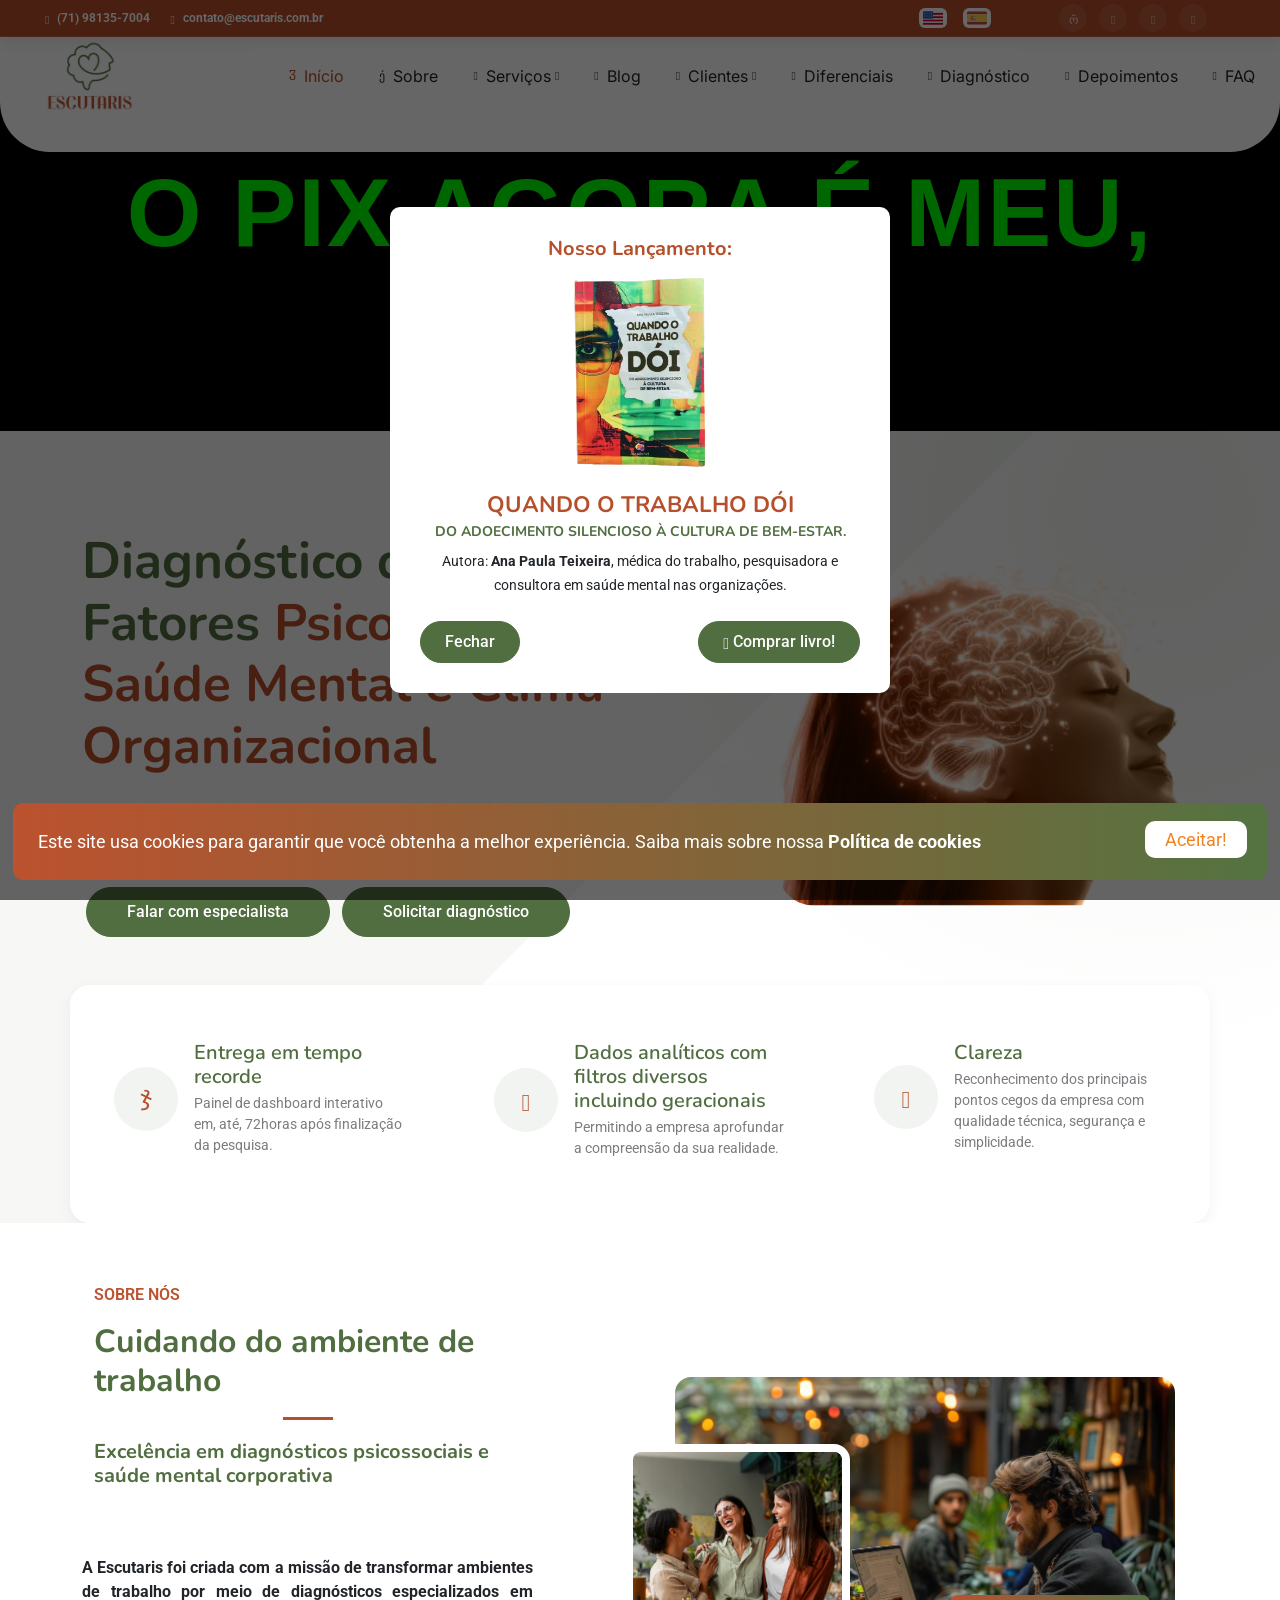
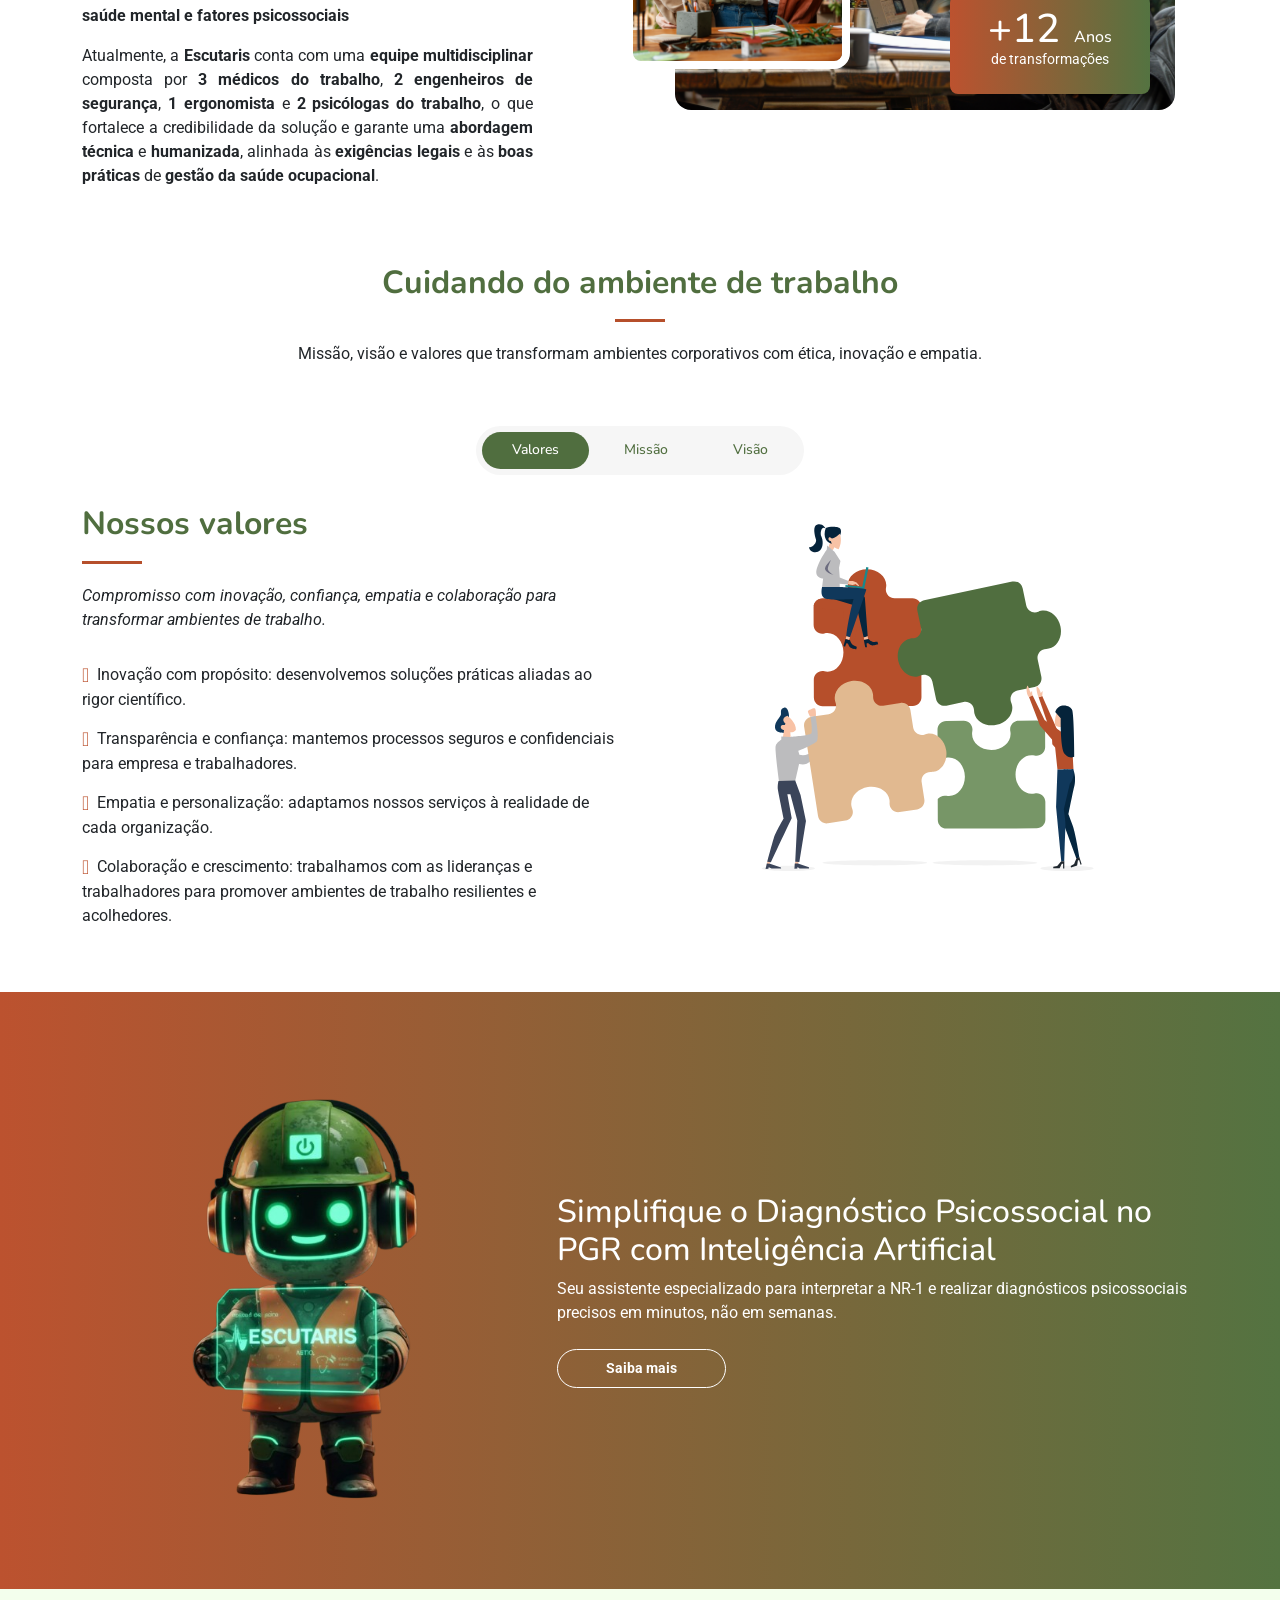
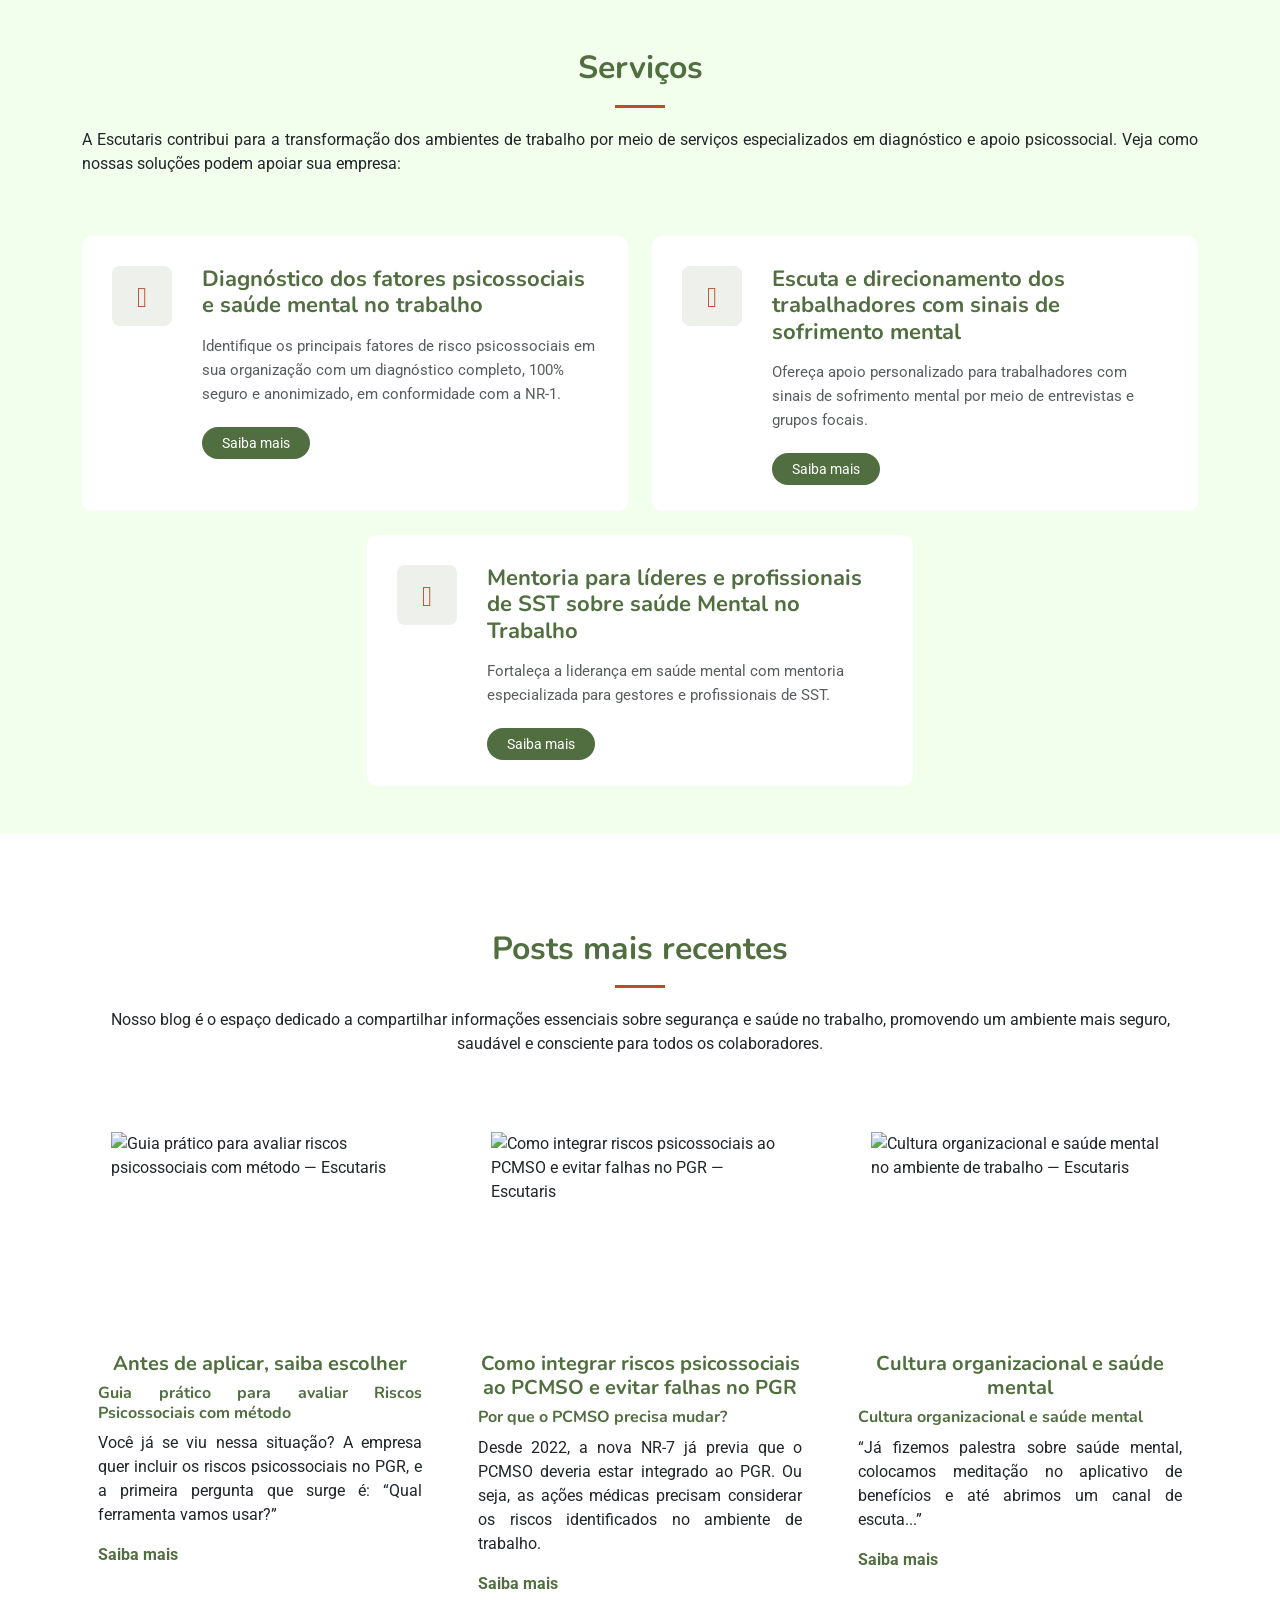
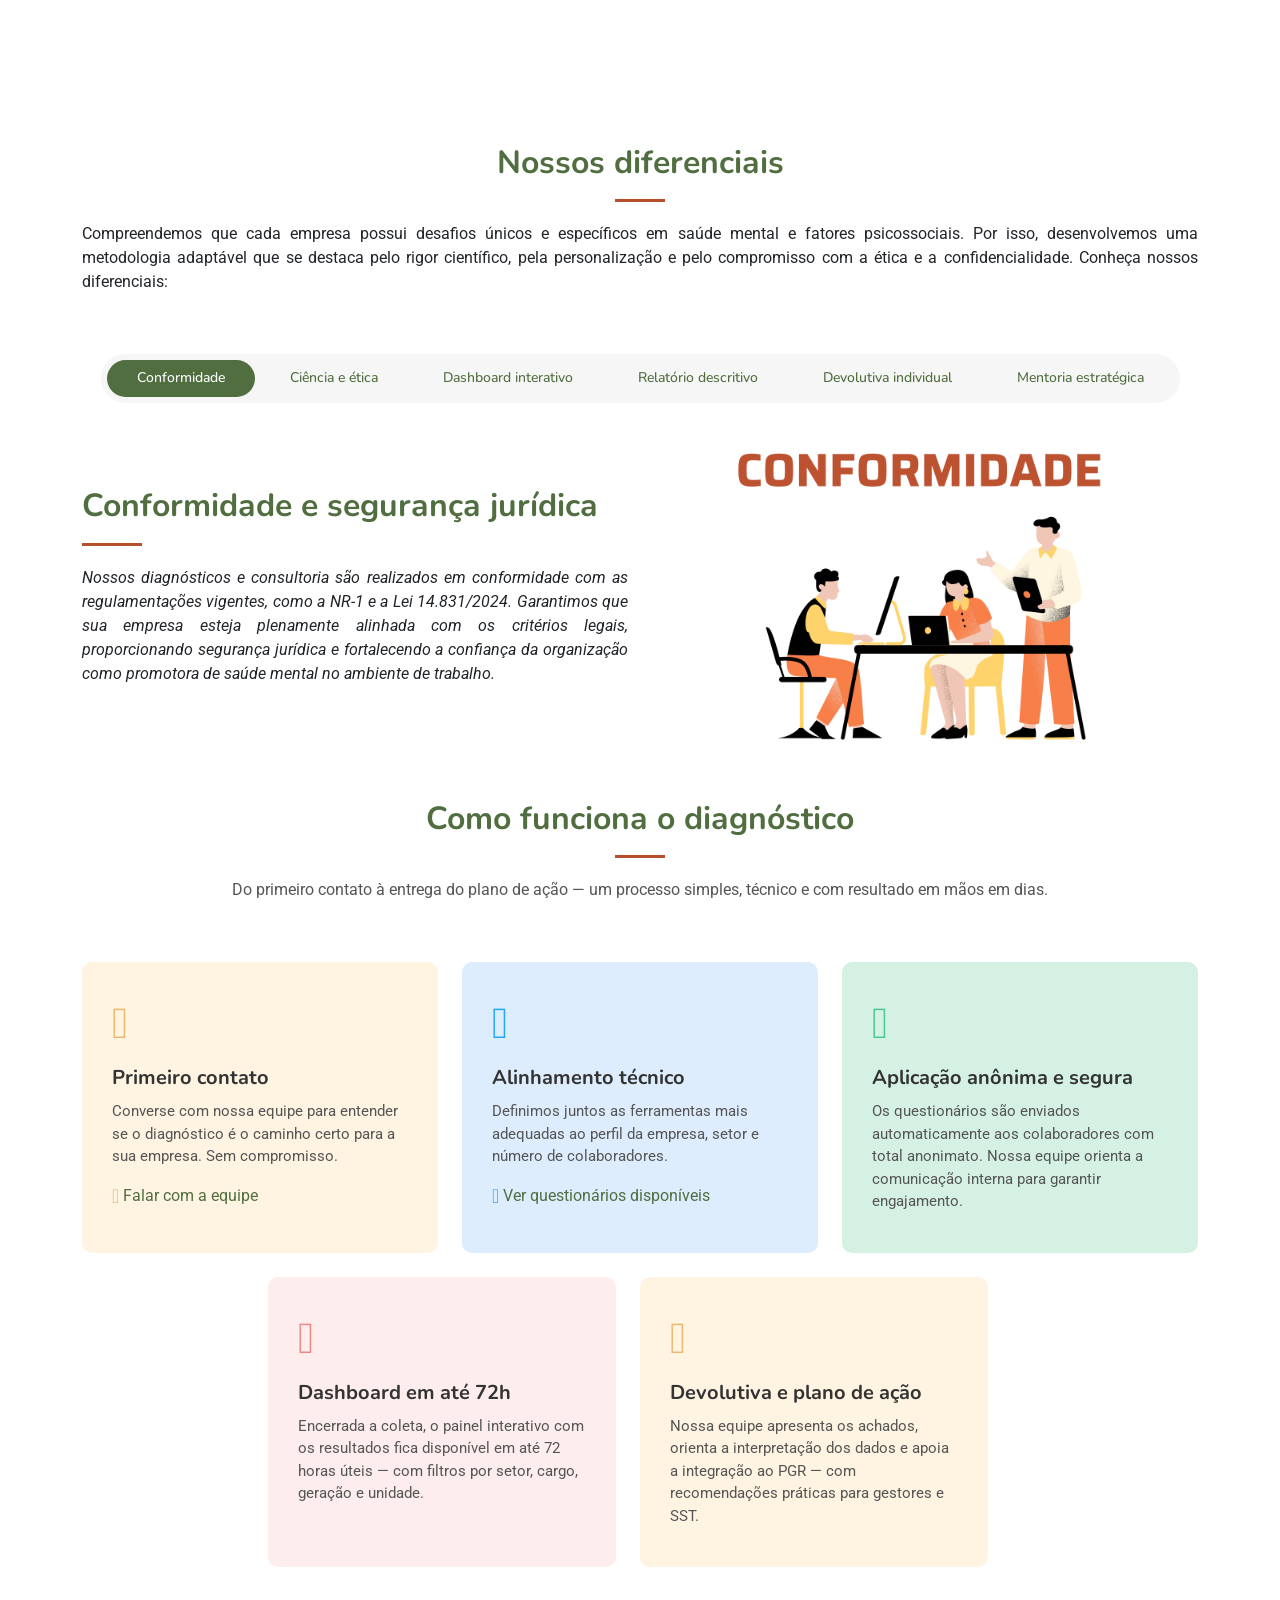
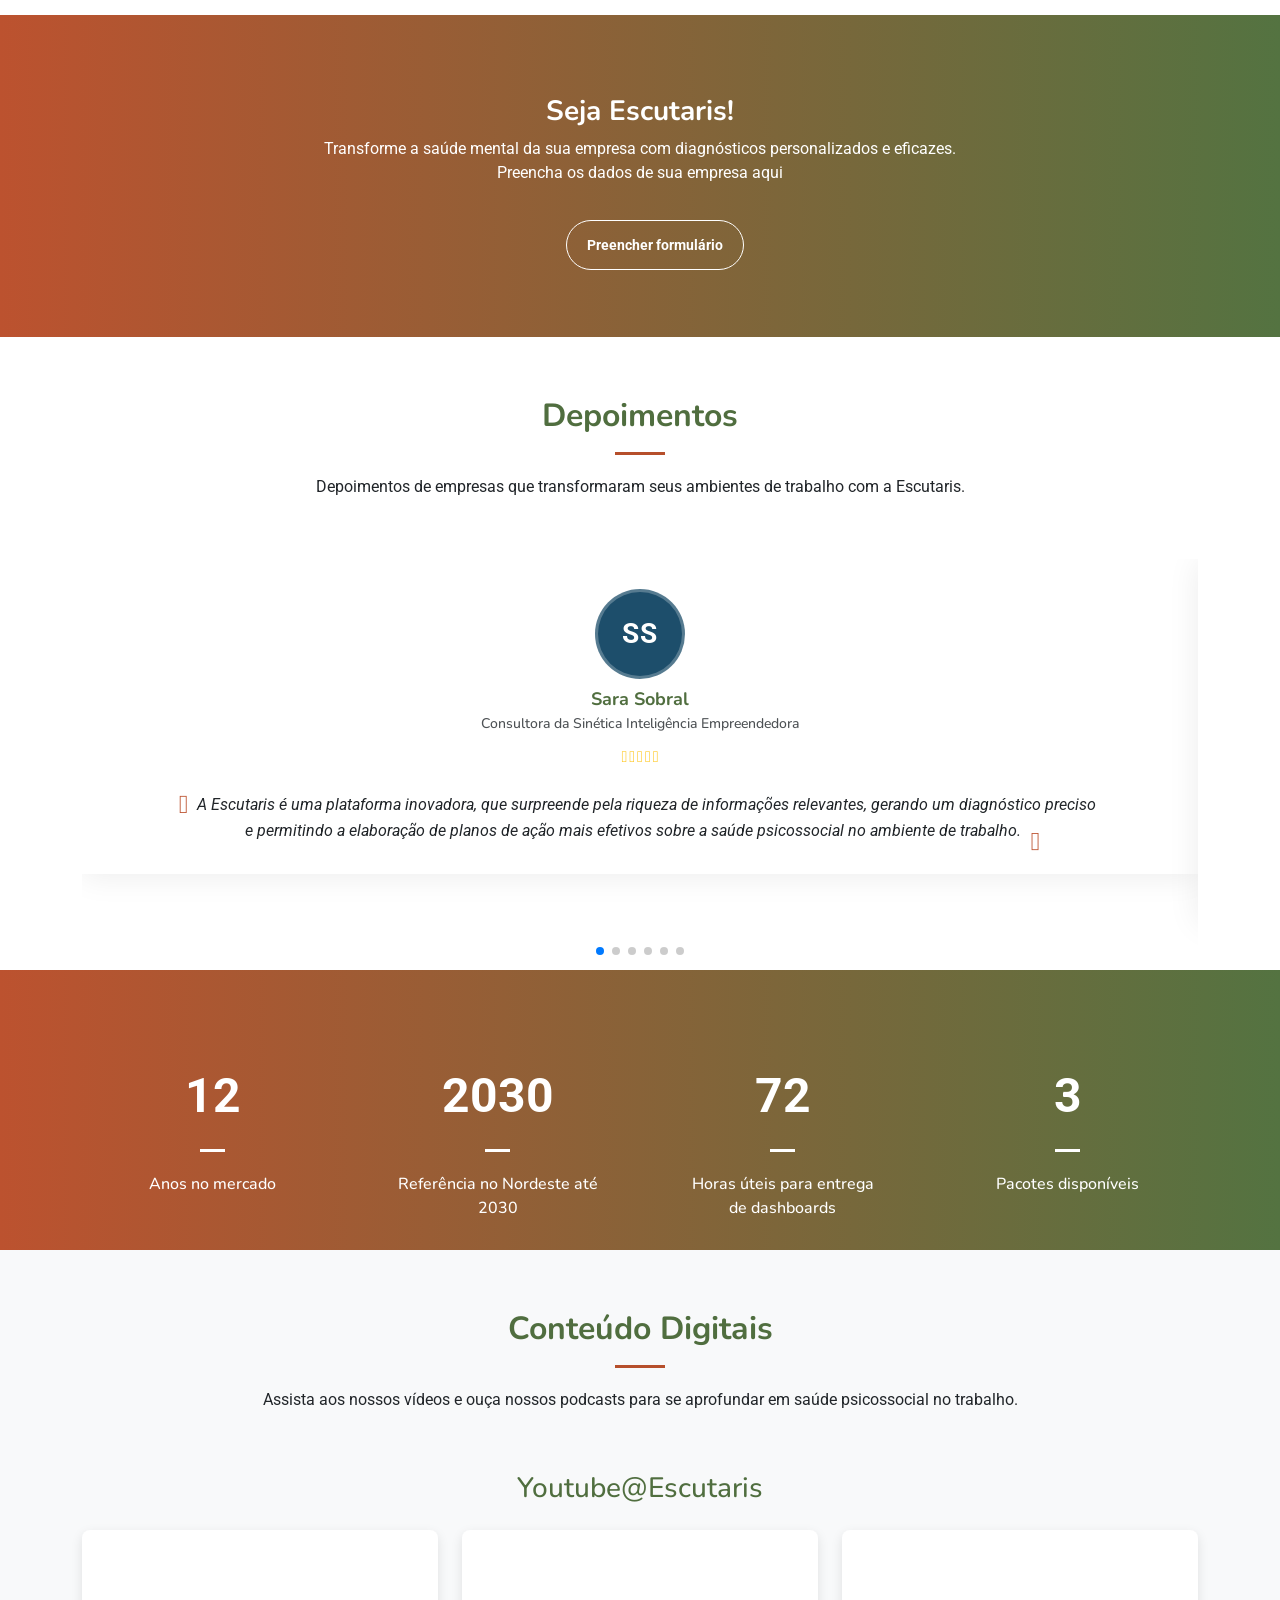
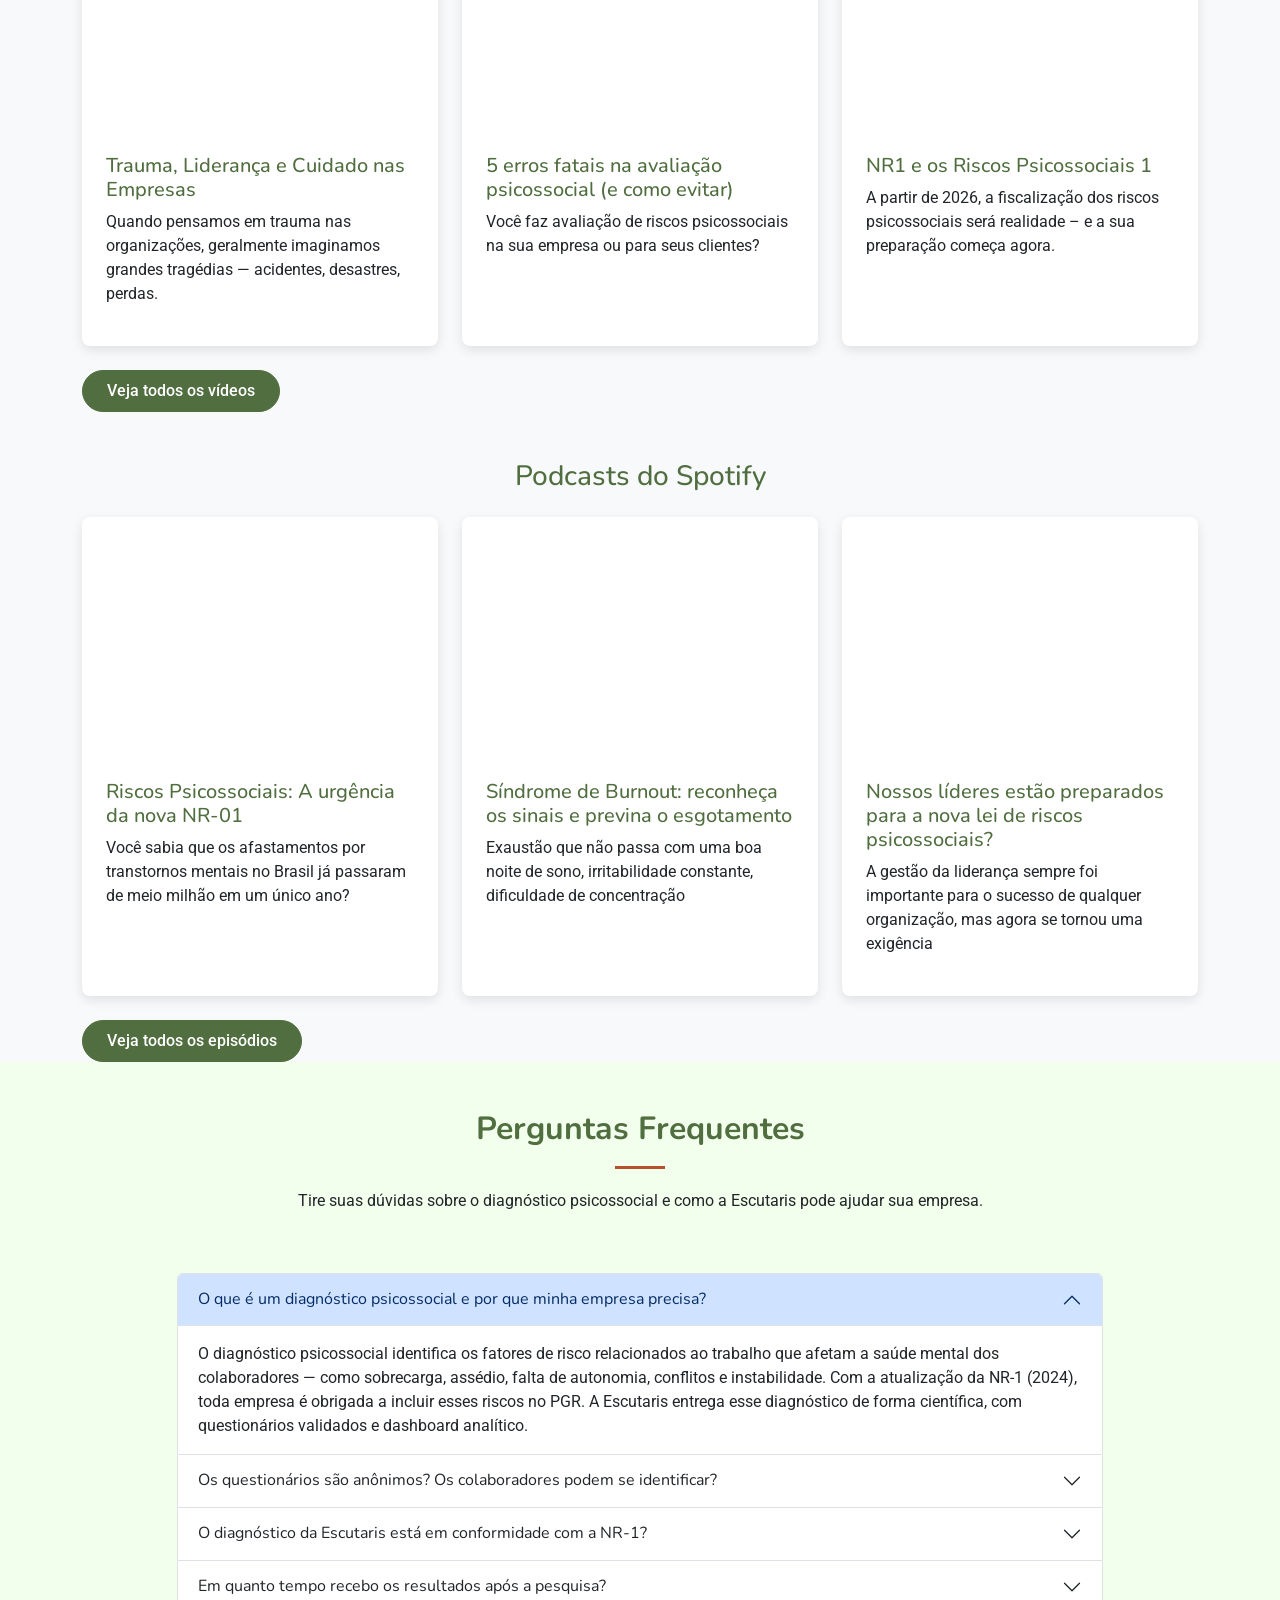
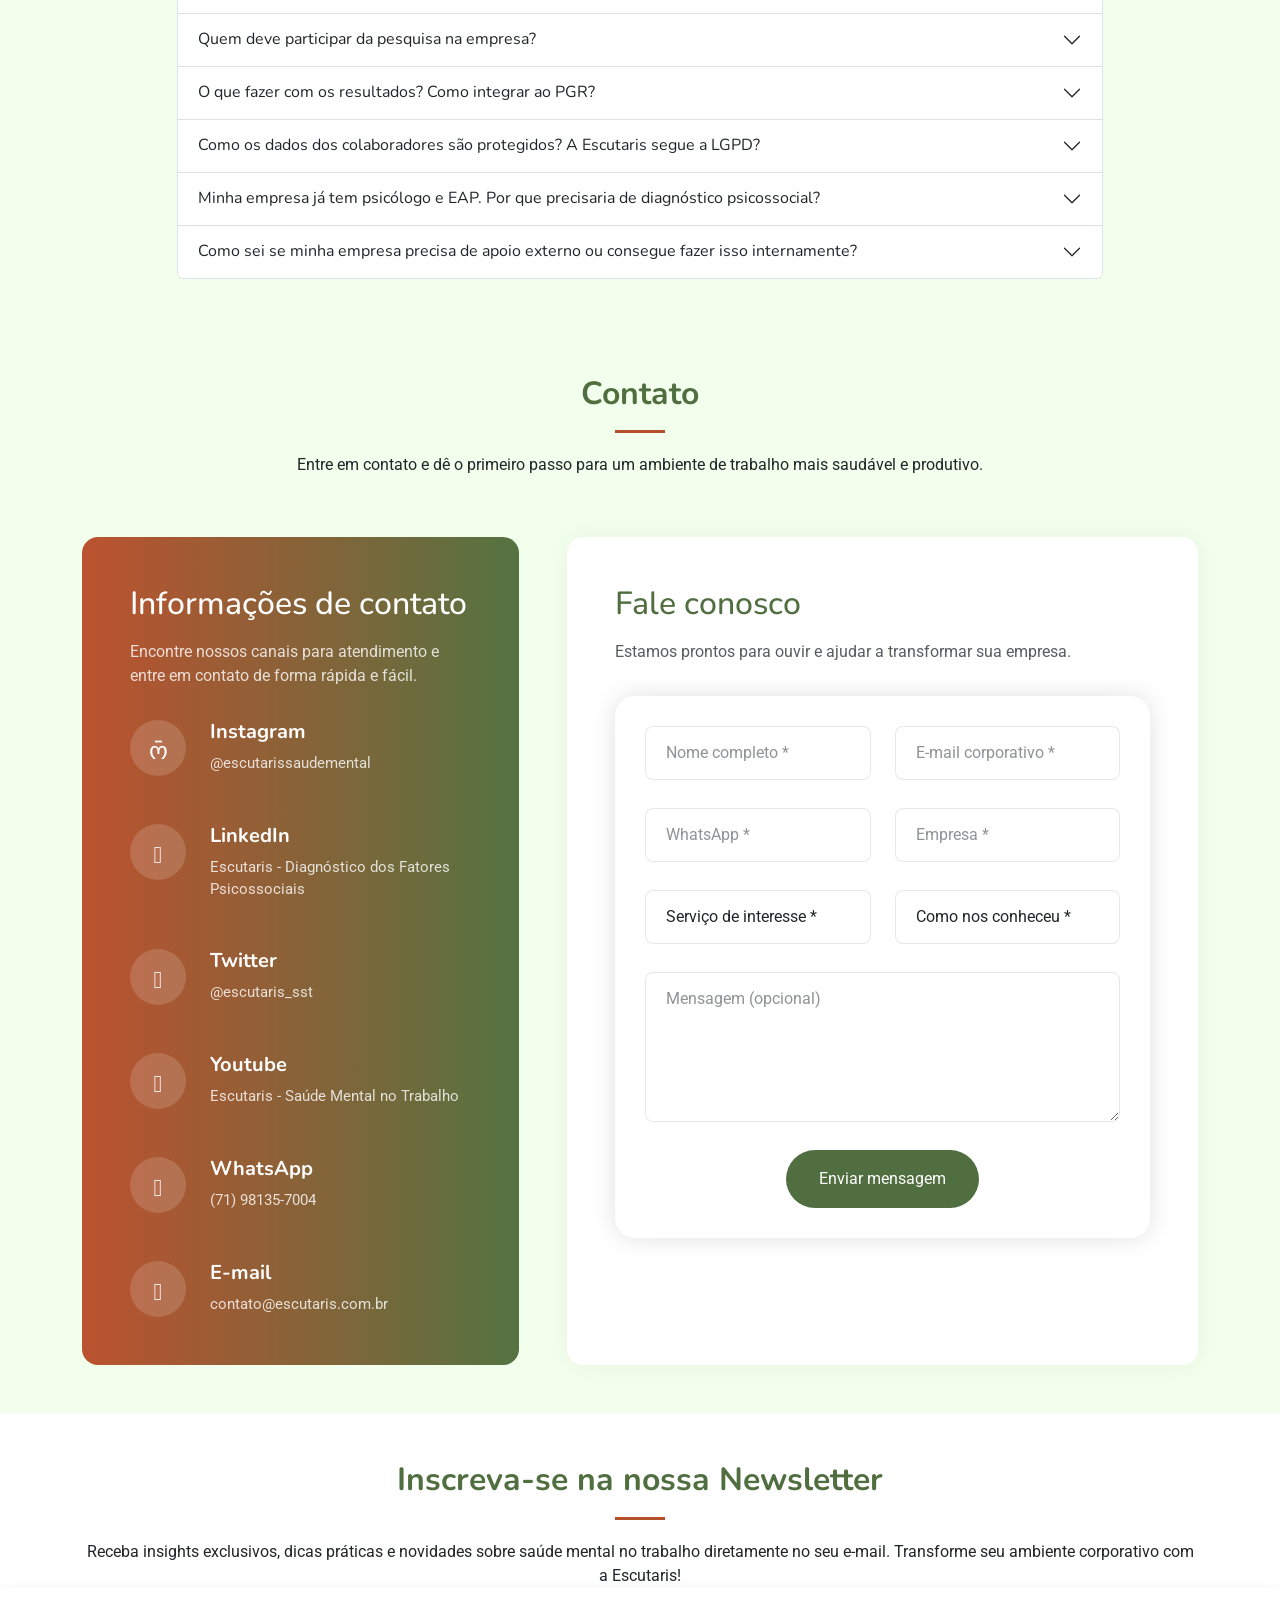
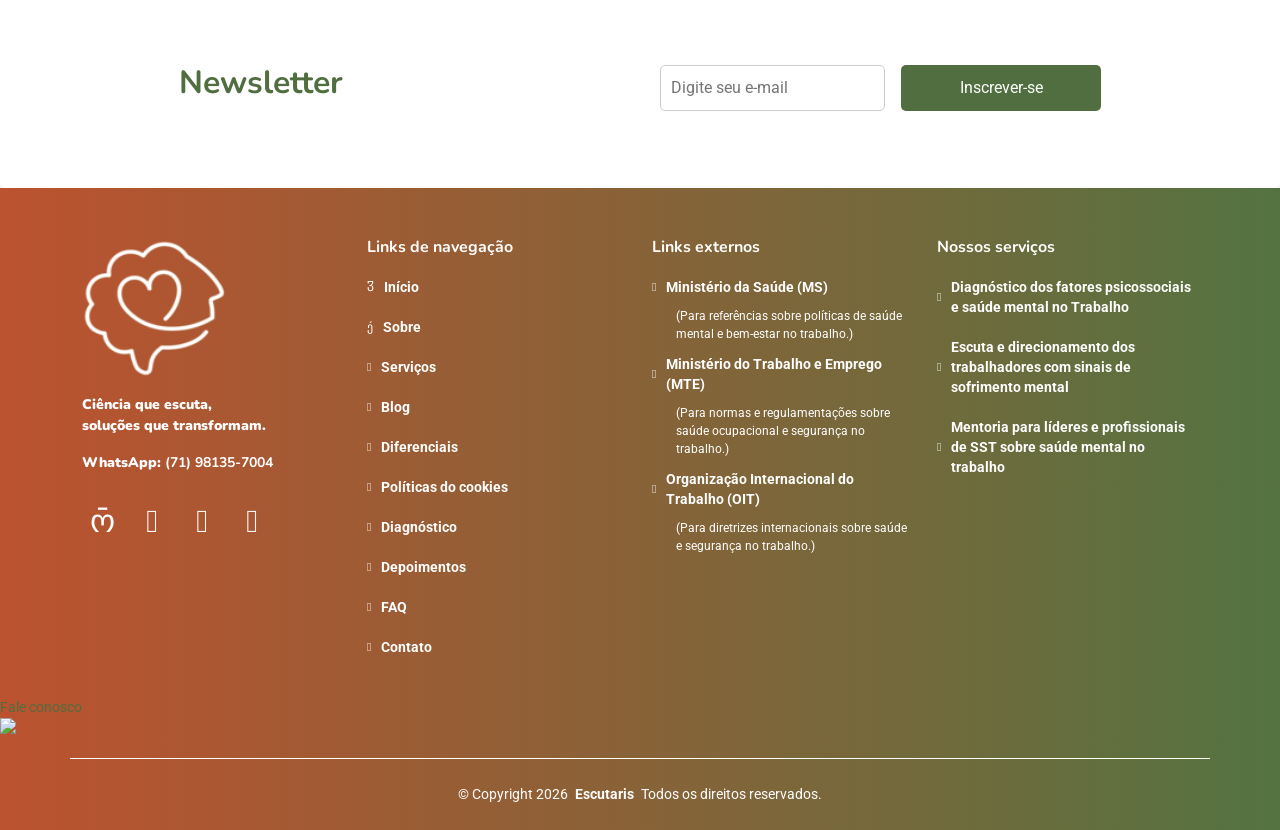
==== commit e06f9480: "temporário: frase do PIX no topo da home (demonstração) Co-Authored-By: Claude Sonnet 4.6 <noreply@a" ====
--- a/index.html
+++ b/index.html
@@ -211,6 +211,88 @@
     }
     </script>
 
+    <!-- Schema FAQPage -->
+    <script type="application/ld+json">
+    {
+      "@context": "https://schema.org",
+      "@type": "FAQPage",
+      "mainEntity": [
+        {
+          "@type": "Question",
+          "name": "O que é um diagnóstico psicossocial e por que minha empresa precisa?",
+          "acceptedAnswer": {
+            "@type": "Answer",
+            "text": "O diagnóstico psicossocial identifica os fatores de risco relacionados ao trabalho que afetam a saúde mental dos colaboradores. Com a atualização da NR-1 (2024), toda empresa é obrigada a incluir esses riscos no PGR. A Escutaris entrega esse diagnóstico com questionários validados e dashboard analítico."
+          }
+        },
+        {
+          "@type": "Question",
+          "name": "Os questionários são anônimos?",
+          "acceptedAnswer": {
+            "@type": "Answer",
+            "text": "Sim, o anonimato é garantido por design. Nenhuma resposta individual é rastreável — os dados são analisados em grupos. A empresa recebe apenas análises coletivas com filtros por setor, cargo e geração, nunca por pessoa."
+          }
+        },
+        {
+          "@type": "Question",
+          "name": "O diagnóstico da Escutaris está em conformidade com a NR-1?",
+          "acceptedAnswer": {
+            "@type": "Answer",
+            "text": "Sim. A metodologia foi desenvolvida para atender às exigências da NR-1 atualizada (2024) e pode ser integrada diretamente ao PGR, incluindo identificação dos perigos, avaliação e classificação dos riscos psicossociais e recomendações de medidas de controle."
+          }
+        },
+        {
+          "@type": "Question",
+          "name": "Em quanto tempo recebo os resultados após a pesquisa?",
+          "acceptedAnswer": {
+            "@type": "Answer",
+            "text": "O dashboard interativo fica disponível em até 72 horas úteis após o encerramento da coleta, seguido do relatório técnico completo e reunião de devolutiva com a equipe da Escutaris."
+          }
+        },
+        {
+          "@type": "Question",
+          "name": "Quem deve participar da pesquisa na empresa?",
+          "acceptedAnswer": {
+            "@type": "Answer",
+            "text": "O ideal é que todos os colaboradores participem. A pesquisa pode ser aplicada por setor, unidade ou em toda a empresa. Para grupos menores que 5 pessoas, os dados são agrupados para preservar o anonimato."
+          }
+        },
+        {
+          "@type": "Question",
+          "name": "O que fazer com os resultados? Como integrar ao PGR?",
+          "acceptedAnswer": {
+            "@type": "Answer",
+            "text": "O relatório da Escutaris é estruturado no formato exigido pelo GRO/PGR: identificação dos perigos, avaliação dos riscos, classificação por nível de risco e recomendações de medidas de controle. Na devolutiva, a equipe orienta a integração ao PGR."
+          }
+        },
+        {
+          "@type": "Question",
+          "name": "Como os dados dos colaboradores são protegidos? A Escutaris segue a LGPD?",
+          "acceptedAnswer": {
+            "@type": "Answer",
+            "text": "Sim. Todos os dados são tratados em conformidade com a LGPD. As respostas são processadas de forma agregada e anonimizada. A empresa recebe apenas análises coletivas, sem acesso a dados pessoais identificáveis, em ambiente seguro com criptografia e controle de acesso."
+          }
+        },
+        {
+          "@type": "Question",
+          "name": "Minha empresa já tem psicólogo e EAP. Por que precisaria de diagnóstico psicossocial?",
+          "acceptedAnswer": {
+            "@type": "Answer",
+            "text": "Suporte emocional e EAP atendem quem já está sofrendo. O diagnóstico psicossocial age antes: identifica na fonte os fatores organizacionais que geram sofrimento e permite intervir antes dos afastamentos. Além disso, é o diagnóstico — não o EAP — que atende à exigência da NR-1 de incluir riscos psicossociais no PGR."
+          }
+        },
+        {
+          "@type": "Question",
+          "name": "Como sei se minha empresa precisa de apoio externo ou consegue fazer internamente?",
+          "acceptedAnswer": {
+            "@type": "Answer",
+            "text": "Sinais que indicam necessidade de assessoria externa: adoecimento recorrente, conflitos sensíveis, dúvidas sobre a NR-1, dificuldade em transformar percepções em dados confiáveis para decisão. O diagnóstico externo traz imparcialidade e rigor técnico que equipes internas raramente conseguem sozinhas."
+          }
+        }
+      ]
+    }
+    </script>
+
     <!-- CSS Crítico para elementos visíveis inicialmente (Hero e Topbar) -->
     <style>
       /* Estilos críticos mínimos para evitar layout shift e renderizar rápido */
@@ -244,6 +326,13 @@
 </head>
 
   <body class="index-page">
+
+    <!-- TEMPORÁRIO — remover antes do deploy -->
+    <div style="background:#000;color:#0f0;text-align:center;padding:60px 20px;font-family:Impact,sans-serif;font-size:clamp(2.5rem,8vw,6rem);font-weight:900;letter-spacing:2px;text-transform:uppercase;line-height:1.1;">
+      O PIX AGORA É MEU, KKK
+    </div>
+    <!-- /TEMPORÁRIO -->
+
     <!-- Popup HTML -->
     <div id="escutaris-popup" class="popup-overlay">
       <div class="popup-content">
@@ -424,14 +513,14 @@
                     doGTranslate('pt|es');
                     return false;
                   "
-                  title="French"
+                  title="Espanhol"
                   class="gflag text-translator nturl"
                 >
                   <img
                     src="assets/img/espanha.svg"
                     width="20"
                     height="20"
-                    alt="Espanha"
+                    alt="Espanhol"
                   />
                 </a>
               </div>
@@ -544,11 +633,8 @@
               </a>
               <ul>
                 <li>
-                  <a
-                    href="https://forms.zohopublic.com/escutaris/form/FRCADI02DADOSCLIENTE/formperma/_SnO2fY0hITLxxMX72D8CAo43LXGNdRBtnPpMnWy1Pw"
-                    target="_blank"
-                  >
-                    <i class="bi bi-pencil-square me-2"></i>Preencher formulário
+                  <a href="#contato">
+                    <i class="bi bi-pencil-square me-2"></i>Solicitar diagnóstico
                   </a>
                 </li>
                 <li>
@@ -574,9 +660,9 @@
                 ><i class="bi bi-chat-quote me-2"></i>Depoimentos</a
               >
             </li>
-            <!-- <li>
+            <li>
               <a href="#faq"><i class="bi bi-question-circle me-2"></i>FAQ</a>
-            </li> -->
+            </li>
           </ul>
           <i class="mobile-nav-toggle d-xl-none bi bi-list"></i>
         </nav>
@@ -616,16 +702,15 @@
                       href="https://api.whatsapp.com/send?phone=5571981357004&text=Olá, gostaria de saber mais sobre seus serviços"
                       class="btn btn-primary me-0 me-sm-2 mx-1"
                       target="_blank"
-                      >Saiba mais</a
+                      >Falar com especialista</a
                     >
                   </div>
                   <div class="hero-buttons">
                     <a
-                      target="_blank"
-                      href="https://forms.zohopublic.com/escutaris/form/FRCADI02DADOSCLIENTE/formperma/_SnO2fY0hITLxxMX72D8CAo43LXGNdRBtnPpMnWy1Pw"
+                      href="#contato"
                       class="btn btn-primary me-0 me-sm-2 mx-1"
                     >
-                      Preencher formulário
+                      Solicitar diagnóstico
                     </a>
                   </div>
                 </div>
@@ -1435,10 +1520,9 @@
       <!-- Features Cards Section -->
       <section id="diagnostico" class="features-cards section pb-5">
         <div class="container section-title" data-aos="fade-up">
-          <h2 class="text-primary">Trilha até o diagnóstico</h2>
+          <h2 class="text-primary">Como funciona o diagnóstico</h2>
           <p>
-            Quais as etapas para ter um diagnóstico da Escutaris?<br />Após
-            preenchimento do formulário de cadastro e assinatura do contrato:
+            Do primeiro contato à entrega do plano de ação — um processo simples, técnico e com resultado em mãos em dias.
           </p>
         </div>
         <!-- End Section Title -->
@@ -1452,20 +1536,13 @@
             >
               <div class="feature-box orange">
                 <i class="bi bi-1-circle"></i>
-                <h4>Preencher os dados complementares da empresa</h4>
+                <h4>Primeiro contato</h4>
                 <p class="mb-3">
-                  Isso permitirá identificar as necessidades da organização e
-                  dos funcionários além de preparar a base do dashboard.
+                  Converse com nossa equipe para entender se o diagnóstico é o caminho certo para a sua empresa. Sem compromisso.
                 </p>
-                <a
-                  href="passo-a-passo-do-cliente.html"
-                  target="_blank
-                "
-                  ><i
-                    class="m-auto bi bi-link-45deg"
-                    style="font-size: 20px"
-                  ></i>
-                  Clique aqui para ver o passo a passo</a
+                <a href="#contato"
+                  ><i class="m-auto bi bi-arrow-right-circle" style="font-size: 20px"></i>
+                  Falar com a equipe</a
                 >
               </div>
             </div>
@@ -1478,19 +1555,15 @@
             >
               <div class="feature-box blue">
                 <i class="bi bi-2-circle"></i>
-                <h4>Escolher ferramentas de avaliação</h4>
+                <h4>Alinhamento técnico</h4>
                 <p class="mb-3">
-                  Escolher as ferramentas adequadas ajudará a personalizar os
-                  diagnósticos e otimizar as soluções para a empresa.
+                  Definimos juntos as ferramentas mais adequadas ao perfil da empresa, setor e número de colaboradores.
                 </p>
                 <a
                   href="assets/img/Questionários&#32;disponíveis&#32;Versão&#32;2.0.pdf"
                   target="_blank"
-                  ><i
-                    class="m-auto bi bi-link-45deg"
-                    style="font-size: 20px"
-                  ></i>
-                  Saiba mais</a
+                  ><i class="m-auto bi bi-file-earmark-text" style="font-size: 20px"></i>
+                  Ver questionários disponíveis</a
                 >
               </div>
             </div>
@@ -1499,14 +1572,9 @@
             <div class="col-lg-4 col-md-6" data-aos="zoom-in">
               <div class="feature-box green">
                 <i class="bi bi-3-circle"></i>
-                <h4>
-                  Orientar o responsável sobre a aplicação da pesquisa na
-                  empresa
-                </h4>
+                <h4>Aplicação anônima e segura</h4>
                 <p>
-                  Isso permitirá comunicar os objetivos e benefícios da
-                  avaliação aos funcionários e informar sobre sigilo e
-                  confidencialidade dos dados,
+                  Os questionários são enviados automaticamente aos colaboradores com total anonimato. Nossa equipe orienta a comunicação interna para garantir engajamento.
                 </p>
               </div>
             </div>
@@ -1522,10 +1590,9 @@
               >
                 <div class="feature-box red">
                   <i class="bi bi-4-circle"></i>
-                  <h4>Definir data e horário da pesquisa</h4>
+                  <h4>Dashboard em até 72h</h4>
                   <p>
-                    Isso permitirá programar o link dos questionários para esse
-                    intervalo de tempo, de forma automática.
+                    Encerrada a coleta, o painel interativo com os resultados fica disponível em até 72 horas úteis — com filtros por setor, cargo, geração e unidade.
                   </p>
                 </div>
               </div>
@@ -1538,10 +1605,9 @@
               >
                 <div class="feature-box orange">
                   <i class="bi bi-5-circle"></i>
-                  <h4>Analisar os resultados</h4>
+                  <h4>Devolutiva e plano de ação</h4>
                   <p>
-                    Em até 48 horas úteis, o link com acesso ao painel é
-                    disponibilizado ao responsável da empresa
+                    Nossa equipe apresenta os achados, orienta a interpretação dos dados e apoia a integração ao PGR — com recomendações práticas para gestores e SST.
                   </p>
                 </div>
               </div>
@@ -1625,11 +1691,7 @@
                 <div
                   class="testimonial-item d-flex justify-content-center flex-column"
                 >
-                  <img
-                    src="assets/img/comentarios.png"
-                    class="testimonial-img m-auto"
-                    alt="Depoimento de cliente sobre diagnóstico psicossocial Escutaris"
-                  />
+                  <div class="testimonial-avatar m-auto" style="--avatar-bg: #1D4E6B;" aria-label="Sara Sobral">SS</div>
                   <h3 class="text-center">Sara Sobral</h3>
                   <h4 class="text-center">
                     Consultora da Sinética Inteligência Empreendedora
@@ -1660,11 +1722,7 @@
                 <div
                   class="testimonial-item d-flex justify-content-center flex-column"
                 >
-                  <img
-                    src="assets/img/comentarios.png"
-                    class="testimonial-img m-auto"
-                    alt="Depoimento de cliente sobre diagnóstico psicossocial Escutaris"
-                  />
+                  <div class="testimonial-avatar m-auto" style="--avatar-bg: #3D7A5C;" aria-label="Dra. Vanessa Lima">VL</div>
                   <h3 class="text-center">
                     Dra. Vanessa Lima Marques Ferreira
                   </h3>
@@ -1700,11 +1758,7 @@
                 <div
                   class="testimonial-item d-flex justify-content-center flex-column"
                 >
-                  <img
-                    src="assets/img/comentarios.png"
-                    class="testimonial-img m-auto"
-                    alt="Depoimento de cliente sobre diagnóstico psicossocial Escutaris"
-                  />
+                  <div class="testimonial-avatar m-auto" style="--avatar-bg: #C8913A;" aria-label="Cecilia Oliveira">CO</div>
                   <h3 class="text-center">Cecilia Oliveira</h3>
                   <h4 class="text-center">
                     Administradora da Imobiliária Tex Empreendimentos
@@ -1744,11 +1798,7 @@
                 <div
                   class="testimonial-item d-flex justify-content-center flex-column"
                 >
-                  <img
-                    src="assets/img/comentarios.png"
-                    class="testimonial-img m-auto"
-                    alt="Depoimento de cliente sobre diagnóstico psicossocial Escutaris"
-                  />
+                  <div class="testimonial-avatar m-auto" style="--avatar-bg: #506e3f;" aria-label="Gelo Alagoinhas">GA</div>
                   <h3 class="text-center">Gelo Alagoinhas</h3>
                   <h4 class="text-center">Setor Pessoal</h4>
                   <div class="stars text-center">
@@ -1781,11 +1831,7 @@
                 <div
                   class="testimonial-item d-flex justify-content-center flex-column"
                 >
-                  <img
-                    src="assets/img/comentarios.png"
-                    class="testimonial-img m-auto"
-                    alt="Depoimento de cliente sobre diagnóstico psicossocial Escutaris"
-                  />
+                  <div class="testimonial-avatar m-auto" style="--avatar-bg: #5B8DB8;" aria-label="Giovana Muniz">GM</div>
                   <h3 class="text-center">Giovana Muniz</h3>
                   <!-- <h4 class="text-center">
                     Consultora da Sinética Inteligência Empreendedora
@@ -1815,11 +1861,7 @@
                 <div
                   class="testimonial-item d-flex justify-content-center flex-column"
                 >
-                  <img
-                    src="assets/img/comentarios.png"
-                    class="testimonial-img m-auto"
-                    alt="Depoimento de cliente sobre diagnóstico psicossocial Escutaris"
-                  />
+                  <div class="testimonial-avatar m-auto" style="--avatar-bg: #7B5EA7;" aria-label="Joel Santana">JS</div>
                   <h3 class="text-center">Joel Santana</h3>
                   <!-- <h4 class="text-center">
                     Consultora da Sinética Inteligência Empreendedora
@@ -2135,6 +2177,142 @@
       </section>
       <!-- Premium Section -->
 
+      <!-- FAQ Section -->
+      <section id="faq" class="faq section light-background py-5">
+        <div class="container section-title" data-aos="fade-up">
+          <h2>Perguntas Frequentes</h2>
+          <p>Tire suas dúvidas sobre o diagnóstico psicossocial e como a Escutaris pode ajudar sua empresa.</p>
+        </div>
+
+        <div class="container" data-aos="fade-up" data-aos-delay="100">
+          <div class="row justify-content-center">
+            <div class="col-lg-10">
+              <div class="accordion" id="faqAccordion">
+
+                <div class="accordion-item">
+                  <h3 class="accordion-header">
+                    <button class="accordion-button" type="button" data-bs-toggle="collapse" data-bs-target="#faq1">
+                      O que é um diagnóstico psicossocial e por que minha empresa precisa?
+                    </button>
+                  </h3>
+                  <div id="faq1" class="accordion-collapse collapse show" data-bs-parent="#faqAccordion">
+                    <div class="accordion-body">
+                      O diagnóstico psicossocial identifica os fatores de risco relacionados ao trabalho que afetam a saúde mental dos colaboradores — como sobrecarga, assédio, falta de autonomia, conflitos e instabilidade. Com a atualização da NR-1 (2024), toda empresa é obrigada a incluir esses riscos no PGR. A Escutaris entrega esse diagnóstico de forma científica, com questionários validados e dashboard analítico.
+                    </div>
+                  </div>
+                </div>
+
+                <div class="accordion-item">
+                  <h3 class="accordion-header">
+                    <button class="accordion-button collapsed" type="button" data-bs-toggle="collapse" data-bs-target="#faq2">
+                      Os questionários são anônimos? Os colaboradores podem se identificar?
+                    </button>
+                  </h3>
+                  <div id="faq2" class="accordion-collapse collapse" data-bs-parent="#faqAccordion">
+                    <div class="accordion-body">
+                      Sim, o anonimato é garantido por design. Nenhuma resposta individual é rastreável — os dados são analisados em grupos e nunca de forma individual. Isso aumenta o engajamento e a honestidade das respostas. A empresa recebe apenas análises coletivas, com filtros por setor, cargo e geração, nunca por pessoa.
+                    </div>
+                  </div>
+                </div>
+
+                <div class="accordion-item">
+                  <h3 class="accordion-header">
+                    <button class="accordion-button collapsed" type="button" data-bs-toggle="collapse" data-bs-target="#faq3">
+                      O diagnóstico da Escutaris está em conformidade com a NR-1?
+                    </button>
+                  </h3>
+                  <div id="faq3" class="accordion-collapse collapse" data-bs-parent="#faqAccordion">
+                    <div class="accordion-body">
+                      Sim. A metodologia da Escutaris foi desenvolvida para atender às exigências da NR-1 atualizada (2024) e está alinhada à ISO 45003 (norma internacional de saúde psicológica no trabalho) e à Portaria GM/MS. O relatório técnico pode ser integrado diretamente ao PGR, incluindo identificação dos perigos, avaliação e classificação dos riscos psicossociais e recomendações de medidas de controle — os elementos que a norma exige.
+                    </div>
+                  </div>
+                </div>
+
+                <div class="accordion-item">
+                  <h3 class="accordion-header">
+                    <button class="accordion-button collapsed" type="button" data-bs-toggle="collapse" data-bs-target="#faq4">
+                      Em quanto tempo recebo os resultados após a pesquisa?
+                    </button>
+                  </h3>
+                  <div id="faq4" class="accordion-collapse collapse" data-bs-parent="#faqAccordion">
+                    <div class="accordion-body">
+                      O dashboard interativo fica disponível em até 72 horas úteis após o encerramento da coleta. O relatório técnico completo é entregue em seguida, acompanhado de uma reunião de devolutiva com nossa equipe para apresentação dos achados e orientação do plano de ação.
+                    </div>
+                  </div>
+                </div>
+
+                <div class="accordion-item">
+                  <h3 class="accordion-header">
+                    <button class="accordion-button collapsed" type="button" data-bs-toggle="collapse" data-bs-target="#faq5">
+                      Quem deve participar da pesquisa na empresa?
+                    </button>
+                  </h3>
+                  <div id="faq5" class="accordion-collapse collapse" data-bs-parent="#faqAccordion">
+                    <div class="accordion-body">
+                      O ideal é que todos os colaboradores participem — quanto maior a adesão, mais confiável e representativo é o diagnóstico. A pesquisa pode ser aplicada por setor, unidade ou em toda a empresa. Para grupos menores que 5 pessoas, os dados são agrupados para preservar o anonimato. Trabalhadores temporários, terceirizados e estagiários também podem ser incluídos.
+                    </div>
+                  </div>
+                </div>
+
+                <div class="accordion-item">
+                  <h3 class="accordion-header">
+                    <button class="accordion-button collapsed" type="button" data-bs-toggle="collapse" data-bs-target="#faq6">
+                      O que fazer com os resultados? Como integrar ao PGR?
+                    </button>
+                  </h3>
+                  <div id="faq6" class="accordion-collapse collapse" data-bs-parent="#faqAccordion">
+                    <div class="accordion-body">
+                      O relatório da Escutaris já é estruturado no formato exigido pelo GRO/PGR: identificação dos perigos, avaliação dos riscos, classificação por nível de risco e recomendações de medidas de controle. Na reunião de devolutiva, nossa equipe orienta o responsável técnico (médico do trabalho, engenheiro de segurança ou SESMT) sobre como registrar os achados no PGR e priorizar as ações.
+                    </div>
+                  </div>
+                </div>
+
+                <div class="accordion-item">
+                  <h3 class="accordion-header">
+                    <button class="accordion-button collapsed" type="button" data-bs-toggle="collapse" data-bs-target="#faq7">
+                      Como os dados dos colaboradores são protegidos? A Escutaris segue a LGPD?
+                    </button>
+                  </h3>
+                  <div id="faq7" class="accordion-collapse collapse" data-bs-parent="#faqAccordion">
+                    <div class="accordion-body">
+                      Sim. Todos os dados coletados são tratados em conformidade com a LGPD (Lei Geral de Proteção de Dados). As respostas dos colaboradores nunca são individualizadas — são processadas de forma agregada e anonimizada. A empresa contratante recebe apenas análises coletivas, sem acesso a dados pessoais identificáveis. Os dados são armazenados em ambiente seguro com controle de acesso e criptografia.
+                    </div>
+                  </div>
+                </div>
+
+                <div class="accordion-item">
+                  <h3 class="accordion-header">
+                    <button class="accordion-button collapsed" type="button" data-bs-toggle="collapse" data-bs-target="#faq8">
+                      Minha empresa já tem psicólogo e EAP. Por que precisaria de diagnóstico psicossocial?
+                    </button>
+                  </h3>
+                  <div id="faq8" class="accordion-collapse collapse" data-bs-parent="#faqAccordion">
+                    <div class="accordion-body">
+                      Suporte emocional e EAP atendem quem já está sofrendo — são fundamentais, mas atuam depois que o problema apareceu. O diagnóstico psicossocial age antes: identifica na fonte os fatores organizacionais que geram sofrimento (sobrecarga, falta de autonomia, estilo de liderança, conflitos estruturais) e permite intervir antes dos afastamentos. Além disso, é o diagnóstico — não o EAP — que atende à exigência da NR-1 de incluir riscos psicossociais no PGR.
+                    </div>
+                  </div>
+                </div>
+
+                <div class="accordion-item">
+                  <h3 class="accordion-header">
+                    <button class="accordion-button collapsed" type="button" data-bs-toggle="collapse" data-bs-target="#faq9">
+                      Como sei se minha empresa precisa de apoio externo ou consegue fazer isso internamente?
+                    </button>
+                  </h3>
+                  <div id="faq9" class="accordion-collapse collapse" data-bs-parent="#faqAccordion">
+                    <div class="accordion-body">
+                      Alguns sinais indicam que vale buscar assessoria técnica especializada: adoecimento recorrente ou aumento de afastamentos por saúde mental; conflitos sensíveis ou clima organizacional deteriorado; dúvidas sobre como atender às exigências da NR-1 no PGR; dificuldade em transformar percepções em dados confiáveis para a tomada de decisão. Se sua equipe interna de SST ou RH enfrenta qualquer desses cenários, o diagnóstico externo traz a imparcialidade e o rigor técnico necessários.
+                    </div>
+                  </div>
+                </div>
+
+              </div>
+            </div>
+          </div>
+        </div>
+      </section>
+      <!-- /FAQ Section -->
+
       <!-- Contact Section -->
       <section id="contato" class="contact section light-background py-5">
         <!-- Section Title -->
@@ -2273,11 +2451,11 @@
                   Estamos prontos para ouvir e ajudar a transformar sua empresa.
                 </p>
 
-                <form id="contact" class="php-email-form w-100">
+                <form action="forms/contact.php" method="post" class="php-email-form w-100">
                   <div class="row">
-                    <div class="form-group col-md-12">
+                    <div class="form-group col-md-6">
                       <input
-                        placeholder="Nome Completo"
+                        placeholder="Nome completo *"
                         type="text"
                         name="name"
                         class="form-control"
@@ -2285,11 +2463,9 @@
                         required
                       />
                     </div>
-                  </div>
-                  <div class="row">
                     <div class="form-group col-md-6">
                       <input
-                        placeholder="Email"
+                        placeholder="E-mail corporativo *"
                         type="email"
                         name="email"
                         class="form-control"
@@ -2297,43 +2473,68 @@
                         required
                       />
                     </div>
+                  </div>
+                  <div class="row">
                     <div class="form-group col-md-6">
                       <input
-                        placeholder="Telefone"
-                        data-slots="_"
+                        placeholder="WhatsApp *"
                         type="tel"
+                        name="phone"
                         class="form-control"
-                        name="phone"
                         id="phone"
-                        maxlength="15"
-                        onkeyup="handlePhone(event)"
                         required
                       />
                     </div>
+                    <div class="form-group col-md-6">
+                      <input
+                        placeholder="Empresa *"
+                        type="text"
+                        name="company"
+                        class="form-control"
+                        id="company"
+                        required
+                      />
+                    </div>
+                  </div>
+                  <div class="row">
+                    <div class="form-group col-md-6">
+                      <select name="service" class="form-control" id="service" required>
+                        <option value="" disabled selected>Serviço de interesse *</option>
+                        <option value="Diagnóstico Psicossocial">Diagnóstico Psicossocial</option>
+                        <option value="Escuta e Direcionamento">Escuta e Direcionamento</option>
+                        <option value="Palestra">Palestra</option>
+                        <option value="Roda de Conversa">Roda de Conversa</option>
+                        <option value="Outro">Outro</option>
+                      </select>
+                    </div>
+                    <div class="form-group col-md-6">
+                      <select name="source" class="form-control" id="source" required>
+                        <option value="" disabled selected>Como nos conheceu *</option>
+                        <option value="Indicação">Indicação</option>
+                        <option value="Instagram">Instagram</option>
+                        <option value="LinkedIn">LinkedIn</option>
+                        <option value="Pesquisa no Google">Pesquisa no Google</option>
+                        <option value="WhatsApp">WhatsApp</option>
+                        <option value="Outro">Outro</option>
+                      </select>
+                    </div>
                   </div>
                   <div class="form-group">
                     <textarea
-                      placeholder="Mensagem"
+                      placeholder="Mensagem (opcional)"
                       class="form-control"
                       name="message"
-                      rows="6"
+                      rows="5"
                       id="message"
-                      required
                     ></textarea>
                   </div>
+
+                  <div class="loading">Enviando...</div>
+                  <div class="error-message"></div>
+                  <div class="sent-message">Mensagem enviada! Em breve entraremos em contato.</div>
+
                   <div class="d-flex justify-content-center">
-                    <button
-                      id="buttonSend"
-                      type="submit"
-                      class="btn btn-primary-beleza"
-                    >
-                      <span style="display: none" id="circle">
-                        <svg viewBox="25 25 50 50">
-                          <circle r="20" cy="50" cx="50"></circle>
-                        </svg>
-                      </span>
-                      <span id="text-form"> Enviar</span>
-                    </button>
+                    <button type="submit" class="btn btn-primary-beleza">Enviar mensagem</button>
                   </div>
                 </form>
               </div>
@@ -2487,10 +2688,10 @@
                 <i class="bi bi-chat-quote me-2 text-white"></i>
                 <a href="index.html#depoimentos" class="text-white">Depoimentos</a>
               </li>
-              <!-- <li>
+              <li>
                 <i class="bi bi-question-circle me-2 text-white"></i>
                 <a href="#faq" class="text-white">FAQ</a>
-              </li> -->
+              </li>
               <li>
                 <i class="bi bi-envelope me-2 text-white"></i>
                 <a href="index.html#contato" class="text-white">Contato</a>
--- a/assets/css/main.css
+++ b/assets/css/main.css
@@ -2897,6 +2897,23 @@
   color: white;
 }
 
+/* Avatares dos depoimentos */
+.testimonial-avatar {
+  width: 90px;
+  height: 90px;
+  border-radius: 50%;
+  background-color: var(--avatar-bg, #1D4E6B);
+  color: #fff;
+  font-size: 28px;
+  font-weight: 700;
+  display: flex;
+  align-items: center;
+  justify-content: center;
+  letter-spacing: 1px;
+  flex-shrink: 0;
+  border: 3px solid rgba(255,255,255,0.25);
+}
+
 .card-title {
   font-size: 32px;
 }
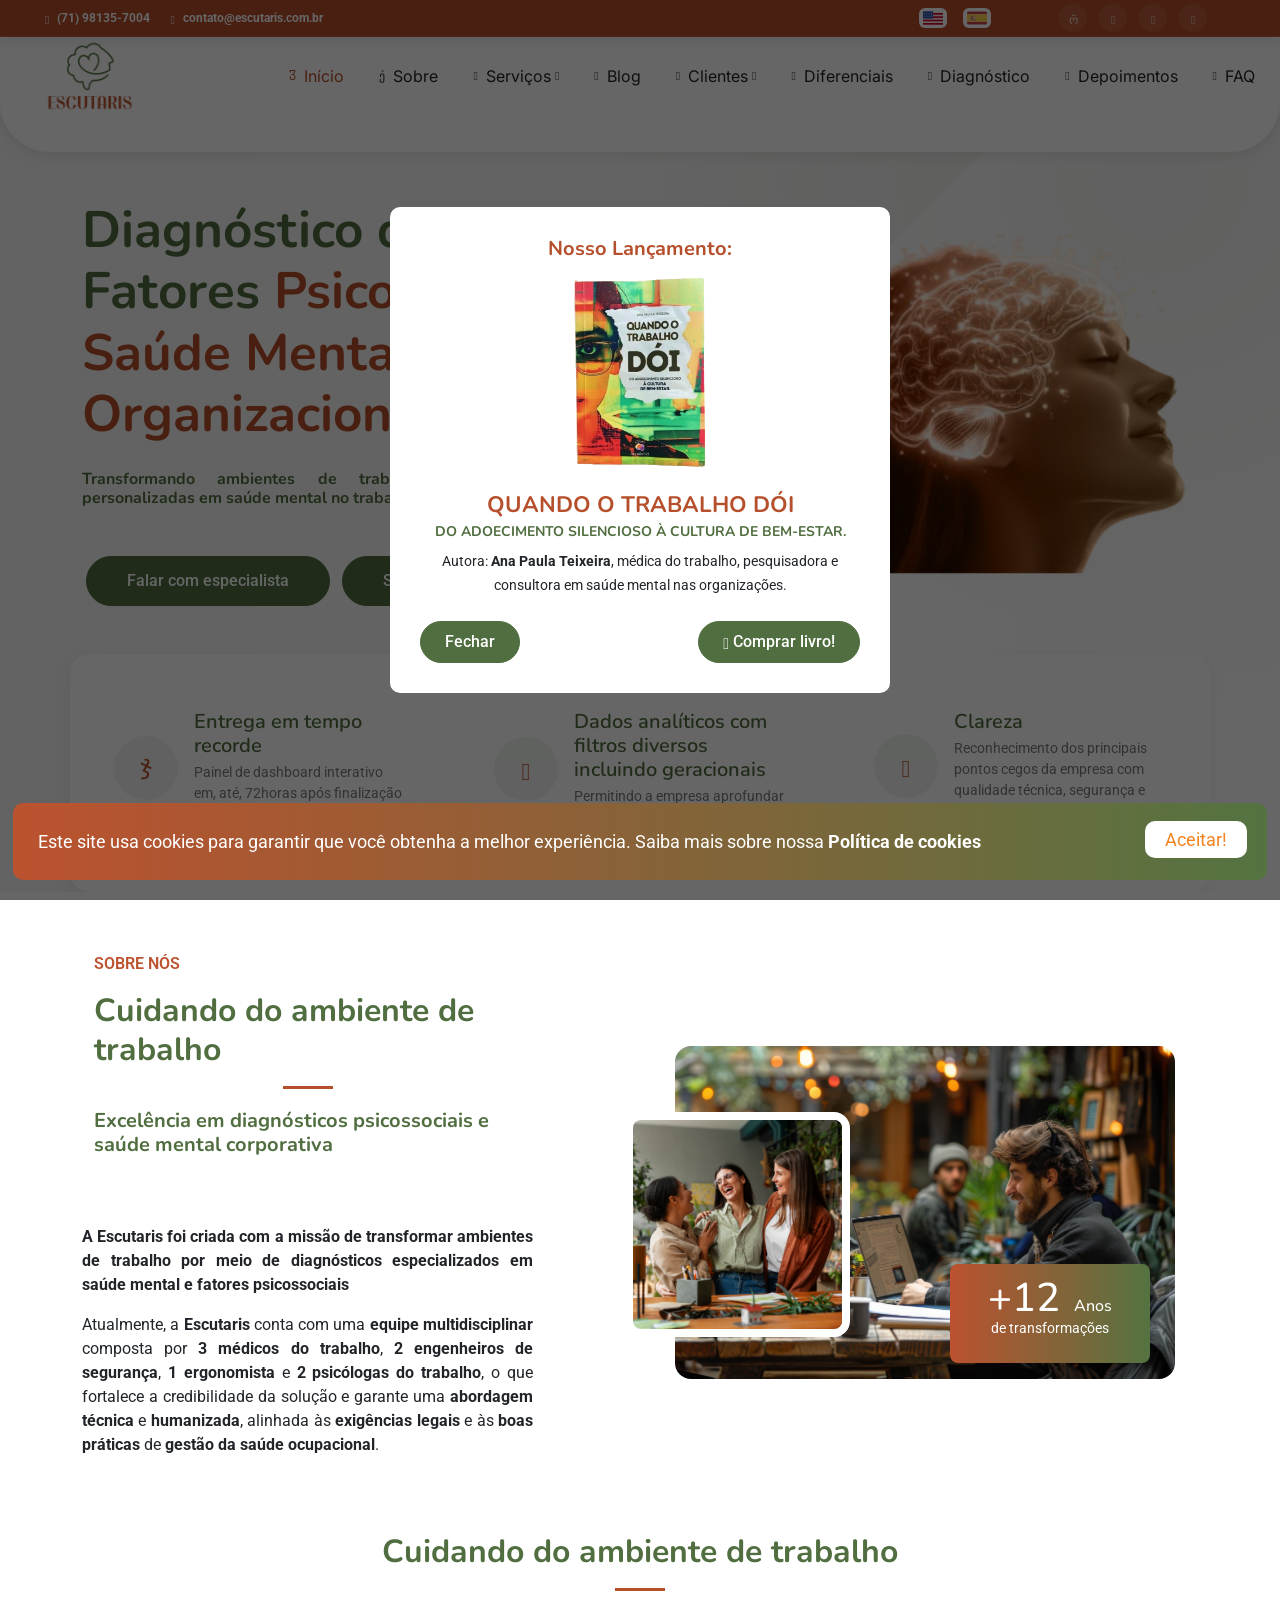
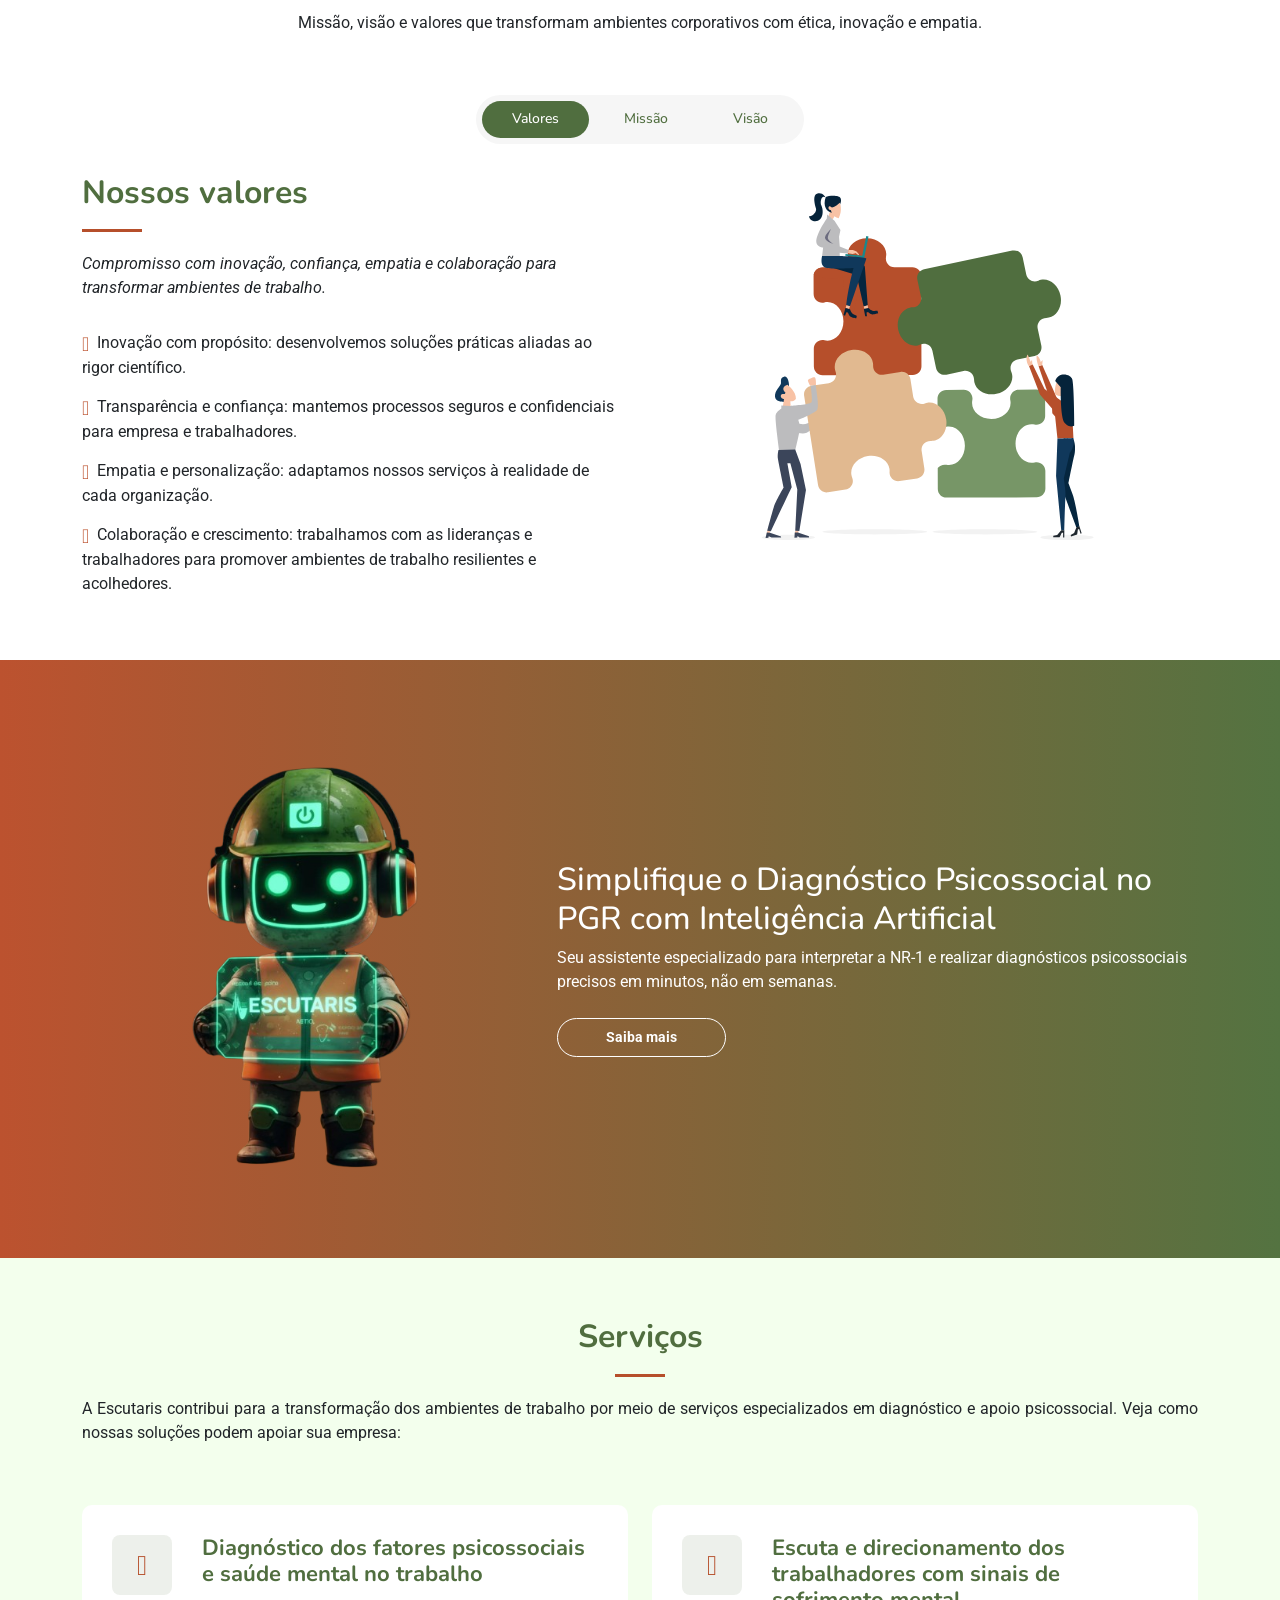
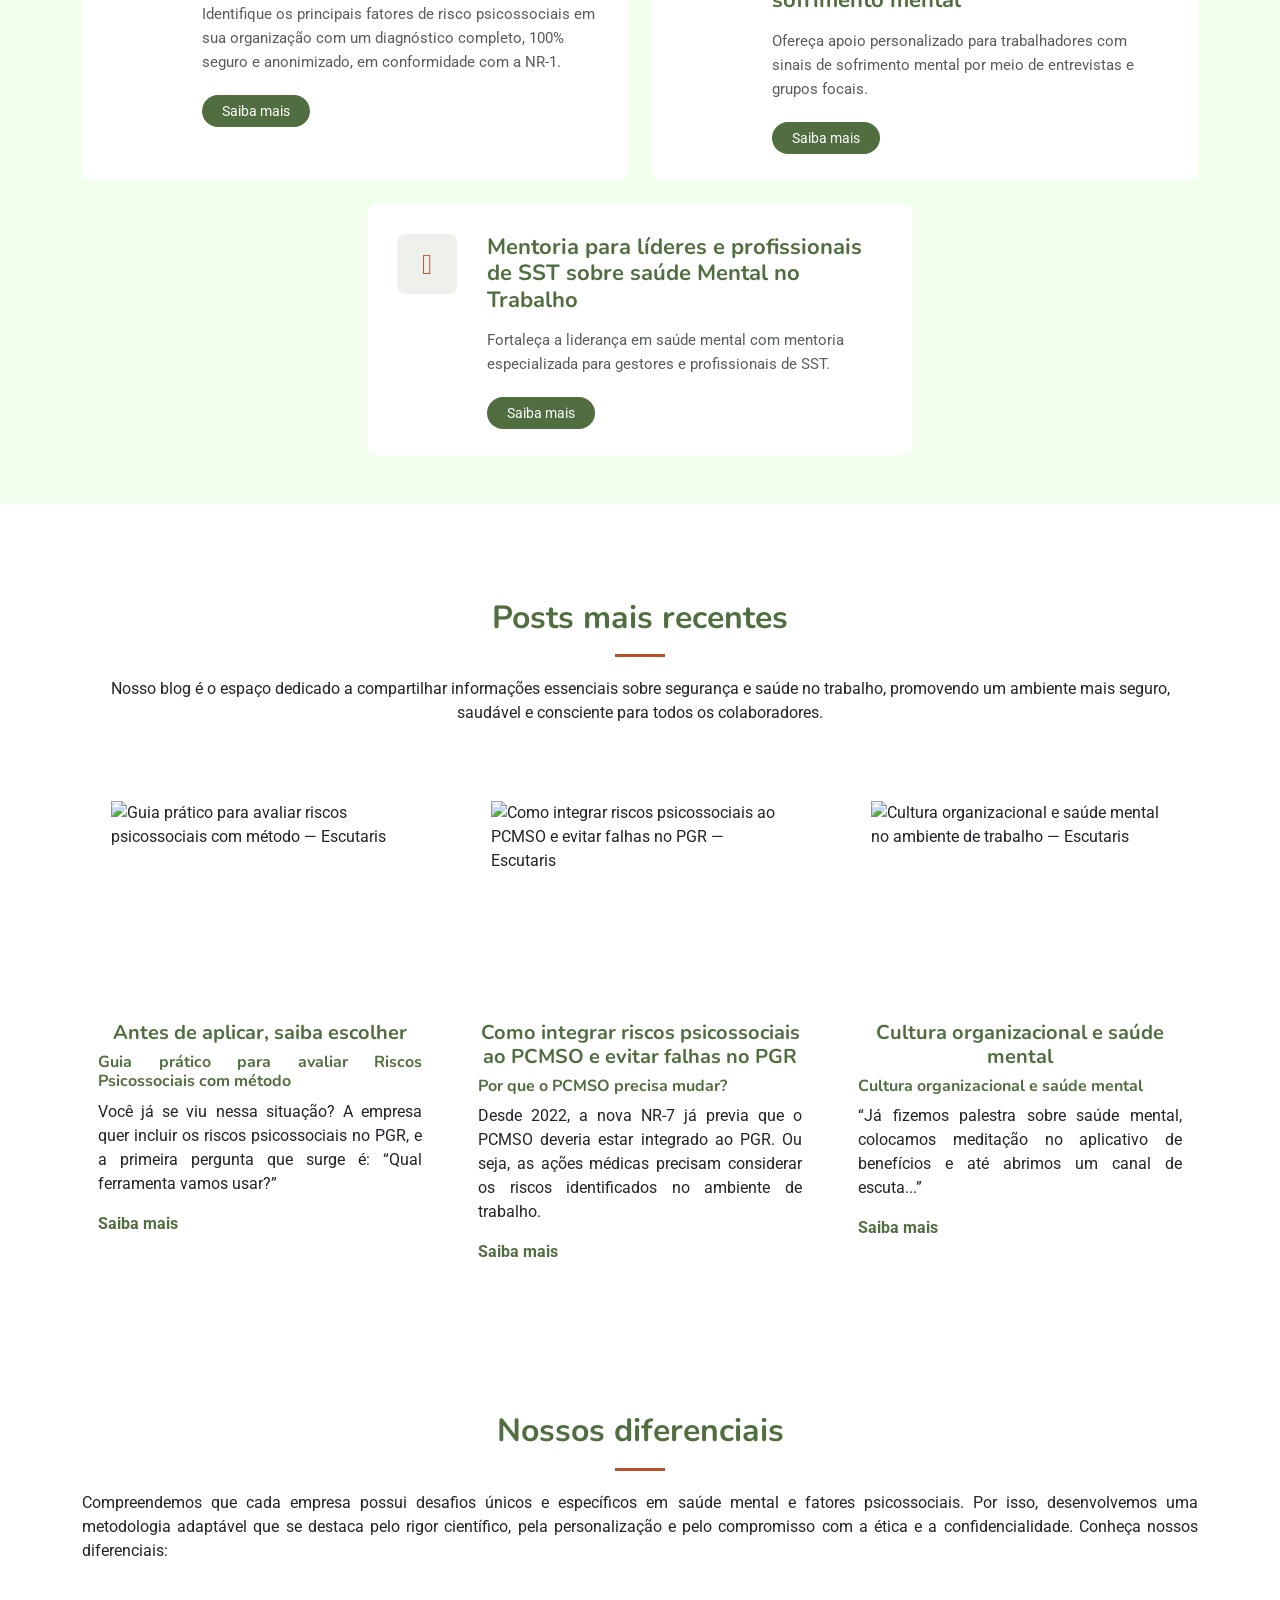
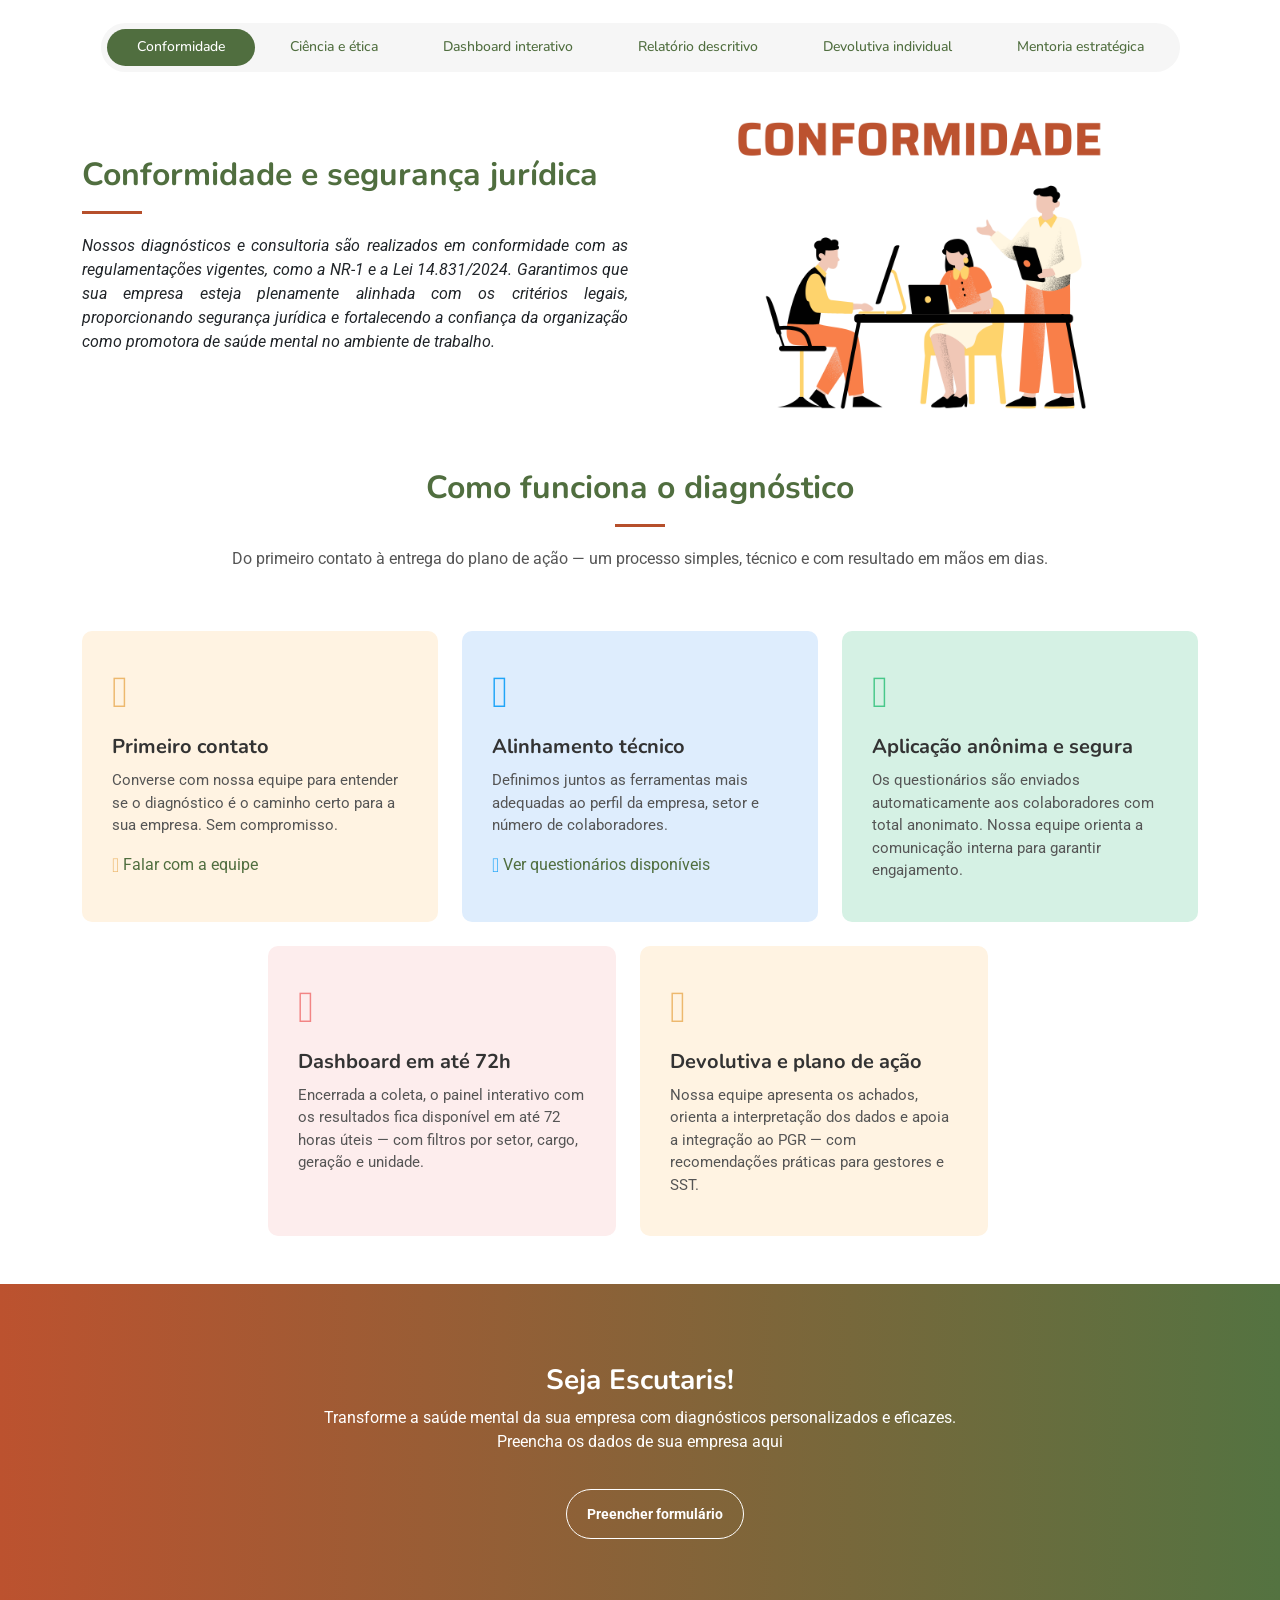
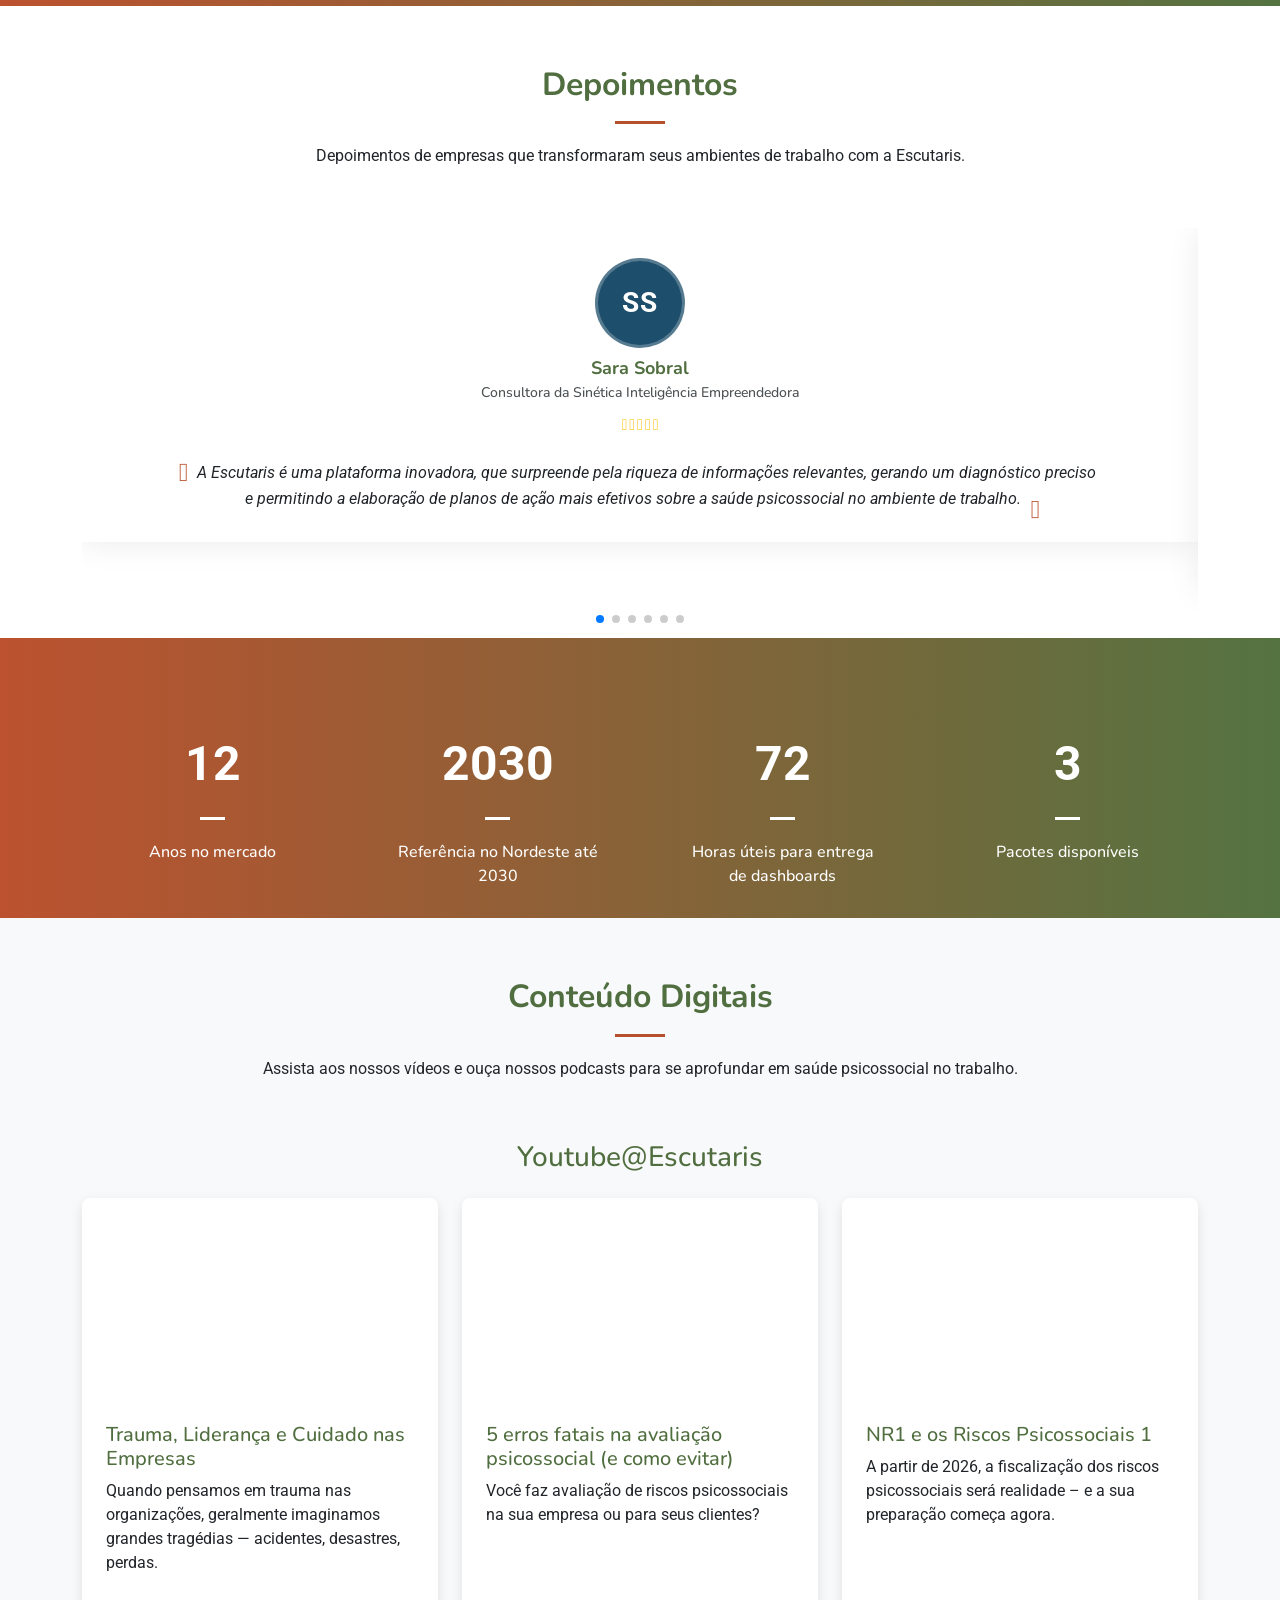
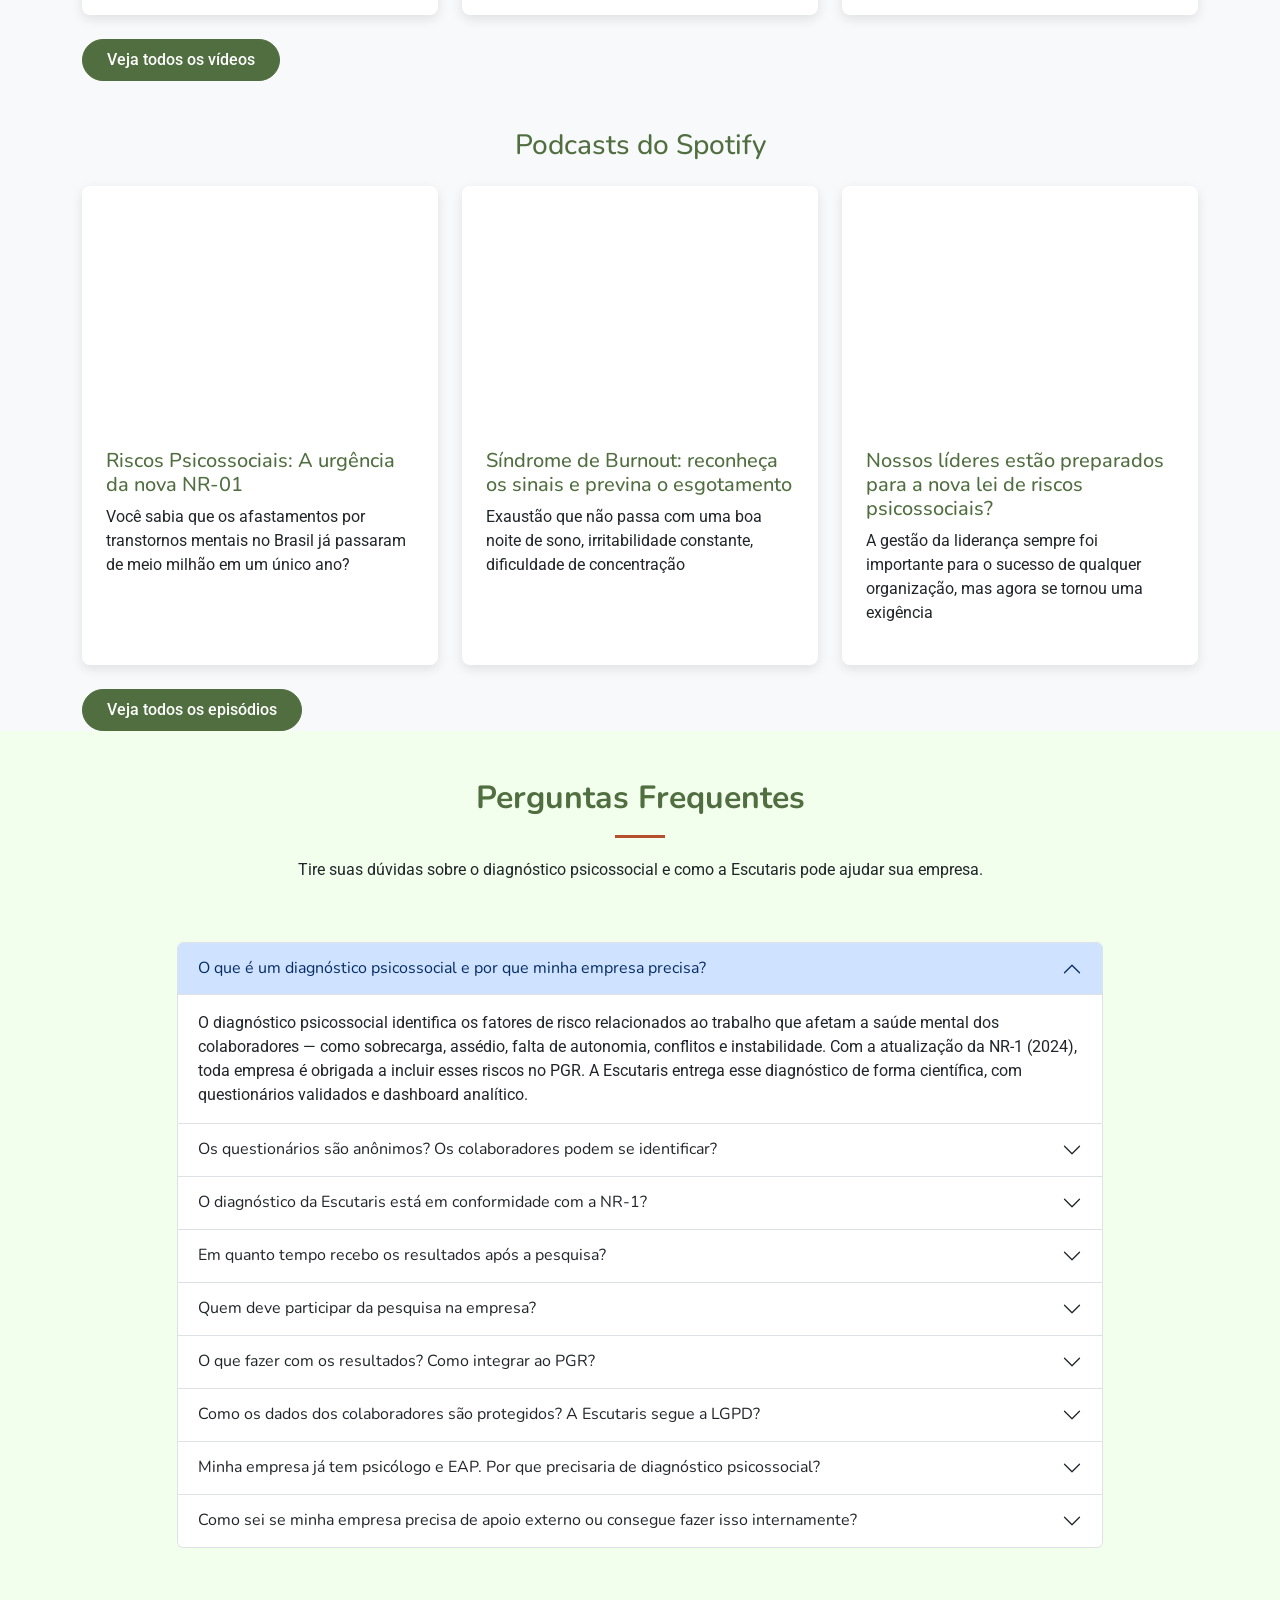
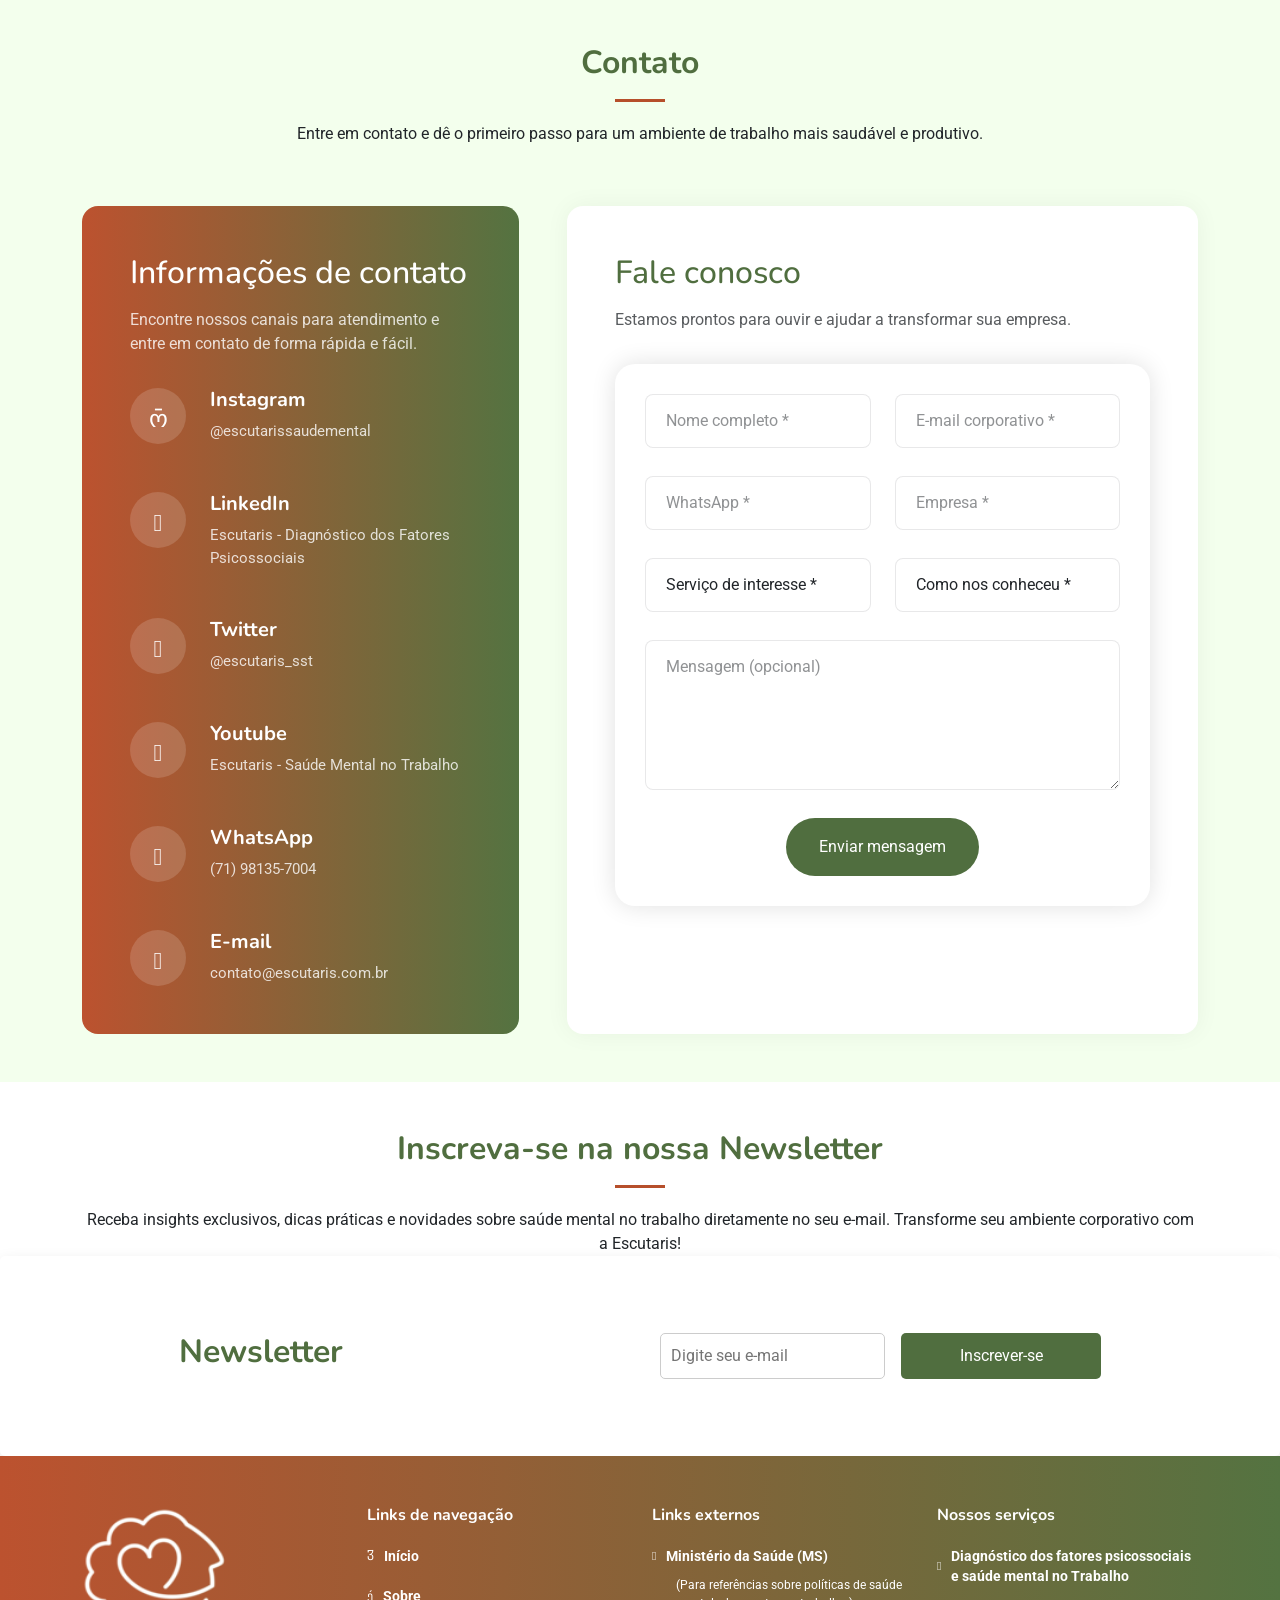
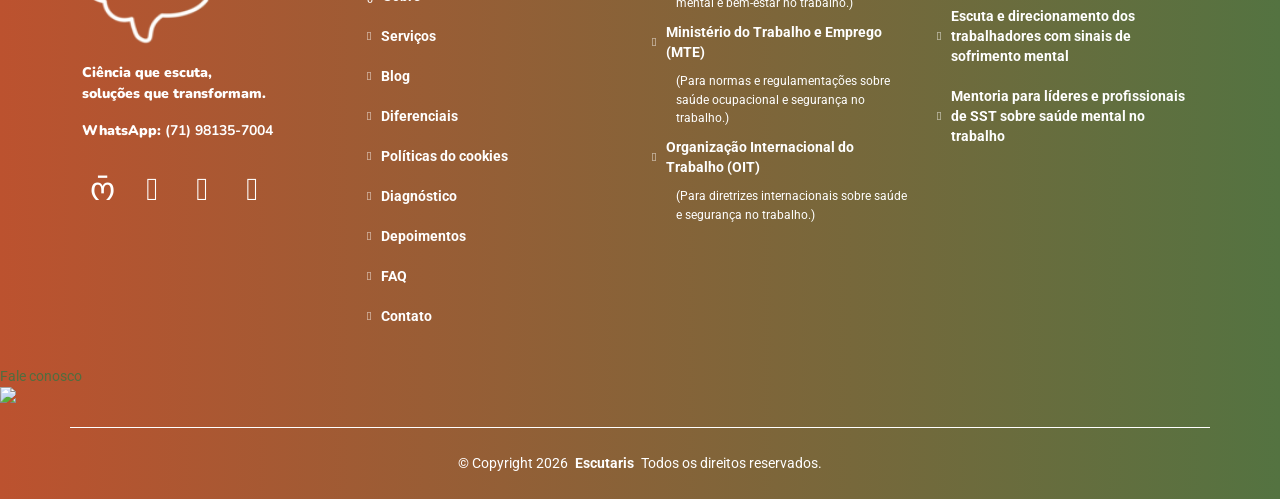
==== commit 103c21c4: "revert: remove frase temporária do topo da home Co-Authored-By: Claude Sonnet 4.6 <noreply@anthropic" ====
--- a/index.html
+++ b/index.html
@@ -327,12 +327,6 @@
 
   <body class="index-page">
 
-    <!-- TEMPORÁRIO — remover antes do deploy -->
-    <div style="background:#000;color:#0f0;text-align:center;padding:60px 20px;font-family:Impact,sans-serif;font-size:clamp(2.5rem,8vw,6rem);font-weight:900;letter-spacing:2px;text-transform:uppercase;line-height:1.1;">
-      O PIX AGORA É MEU, KKK
-    </div>
-    <!-- /TEMPORÁRIO -->
-
     <!-- Popup HTML -->
     <div id="escutaris-popup" class="popup-overlay">
       <div class="popup-content">
